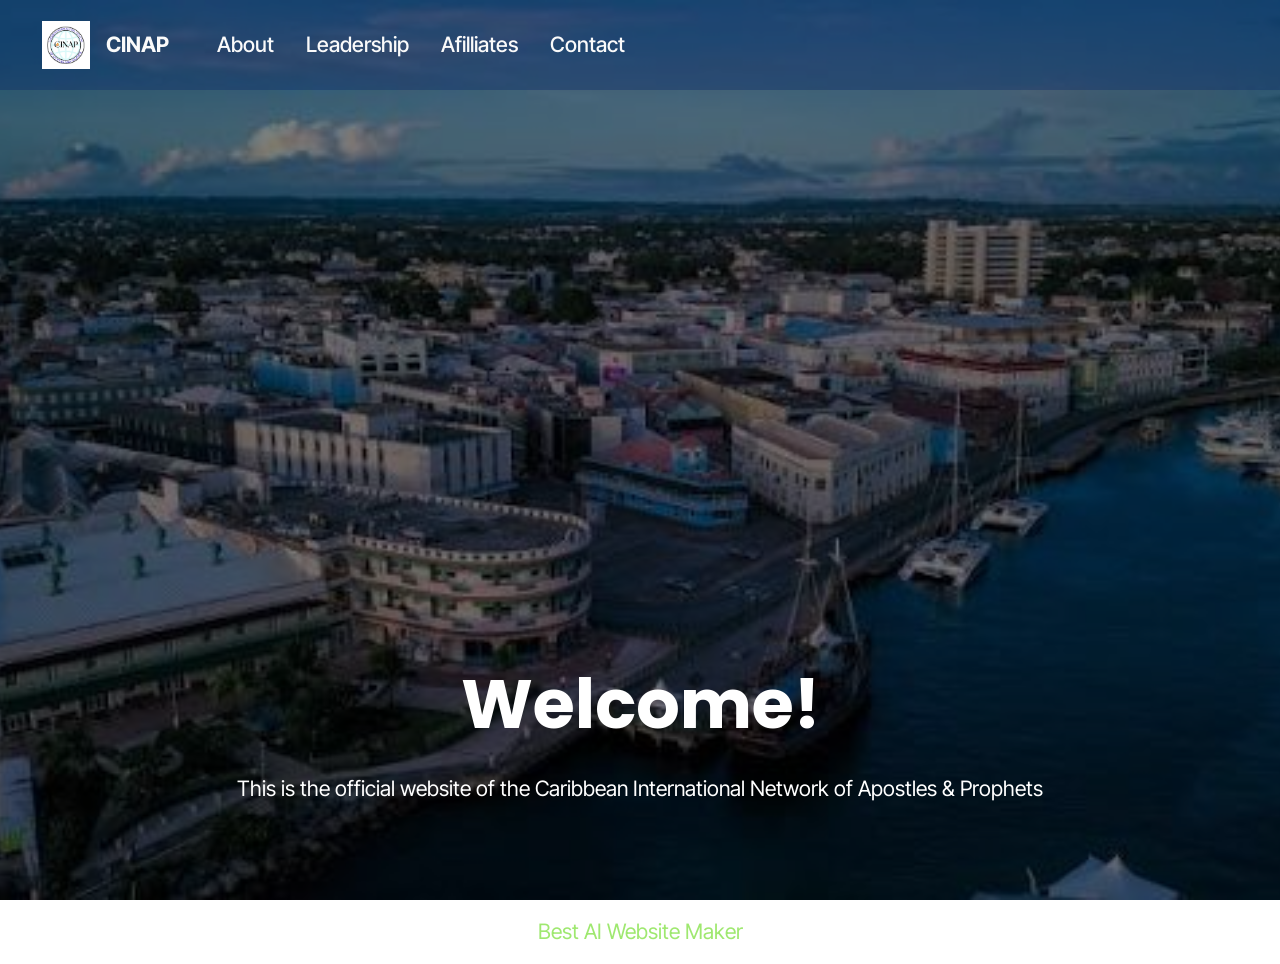
==== index.html @ 26825533 "Add files via upload" ====
<!DOCTYPE html>
<html  >
<head>
  <!-- Site made with Mobirise Website Builder v6.1.12, https://mobirise.com -->
  <meta charset="UTF-8">
  <meta http-equiv="X-UA-Compatible" content="IE=edge">
  <meta name="generator" content="Mobirise v6.1.12, mobirise.com">
  <meta name="viewport" content="width=device-width, initial-scale=1, minimum-scale=1">
  <link rel="shortcut icon" href="assets/images/cinap-logo.png" type="image/x-icon">
  <meta name="description" content="Welcome to CINAP - The Caribbean International Network of Apostles & Prophets.">
  
  
  <title>Caribbean International Network of Apostles & Prophets</title>
  <link rel="stylesheet" href="assets/web/assets/mobirise-icons2/mobirise2.css">
  <link rel="stylesheet" href="assets/bootstrap/css/bootstrap.min.css">
  <link rel="stylesheet" href="assets/parallax/jarallax.css">
  <link rel="stylesheet" href="assets/dropdown/css/style.css">
  <link rel="stylesheet" href="assets/theme/css/style.css">
  <link rel="preload" href="https://fonts.googleapis.com/css?family=Poppins:100,100i,200,200i,300,300i,400,400i,500,500i,600,600i,700,700i,800,800i,900,900i&display=swap" as="style" onload="this.onload=null;this.rel='stylesheet'">
  <noscript><link rel="stylesheet" href="https://fonts.googleapis.com/css?family=Poppins:100,100i,200,200i,300,300i,400,400i,500,500i,600,600i,700,700i,800,800i,900,900i&display=swap"></noscript>
  <link rel="preload" href="https://fonts.googleapis.com/css?family=Inter+Tight:100,200,300,400,500,600,700,800,900,100i,200i,300i,400i,500i,600i,700i,800i,900i&display=swap" as="style" onload="this.onload=null;this.rel='stylesheet'">
  <noscript><link rel="stylesheet" href="https://fonts.googleapis.com/css?family=Inter+Tight:100,200,300,400,500,600,700,800,900,100i,200i,300i,400i,500i,600i,700i,800i,900i&display=swap"></noscript>
  <link rel="preload" as="style" href="assets/mobirise/css/mbr-additional.css?v=U8Okvs"><link rel="stylesheet" href="assets/mobirise/css/mbr-additional.css?v=U8Okvs" type="text/css">

  
  
  
</head>
<body>
  
  <section data-bs-version="5.1" class="menu menu6 cid-vyb0VBcPfY" once="menu" id="menu06-2">
	

	<nav class="navbar navbar-dropdown opacityScrollOff navbar-fixed-top navbar-expand-lg">
		<div class="container">
			<div class="navbar-brand">
				<span class="navbar-logo">
					<a href="https://mobiri.se">
						<img src="assets/images/cinap-logo.png" alt="Mobirise Website Builder" style="height: 3rem;">
					</a>
				</span>
				<span class="navbar-caption-wrap"><a class="navbar-caption text-white text-primary display-4" href="index.html">CINAP</a></span>
			</div>
			<button class="navbar-toggler" type="button" data-toggle="collapse" data-bs-toggle="collapse" data-target="#navbarSupportedContent" data-bs-target="#navbarSupportedContent" aria-controls="navbarNavAltMarkup" aria-expanded="false" aria-label="Toggle navigation">
				<div class="hamburger">
					<span></span>
					<span></span>
					<span></span>
					<span></span>
				</div>
			</button>
			<div class="collapse navbar-collapse opacityScrollOff" id="navbarSupportedContent">
				<ul class="navbar-nav nav-dropdown nav-right" data-app-modern-menu="true"><li class="nav-item">
						<a class="nav-link link text-white text-primary display-4" href="page1.html">About</a>
					</li>
					<li class="nav-item">
						<a class="nav-link link text-white text-primary display-4" href="page2.html" aria-expanded="false">Leadership</a>
					</li>
					<li class="nav-item">
						<a class="nav-link link text-white text-primary display-4" href="page4.html">Afilliates</a>
					</li><li class="nav-item"><a class="nav-link link text-white text-primary display-4" href="page3.html">Contact</a></li></ul>
				
				
			</div>
		</div>
	</nav>
</section>

<section data-bs-version="5.1" class="header16 cid-vyb1404lXT mbr-fullscreen mbr-parallax-background" id="header17-3">
  
  <div class="mbr-overlay" style="opacity: 0.5; background-color: rgb(0, 0, 0);"></div>
  <div class="container-fluid">
    <div class="row">
      <div class="content-wrap col-12 col-md-12">
        <h1 class="mbr-section-title mbr-fonts-style mbr-white mb-4 display-1">
          <strong><br>Welcome!</strong></h1>
        
        <p class="mbr-fonts-style mbr-text mbr-white mb-4 display-7">This is the official website of the Caribbean International Network of Apostles &amp; Prophets</p>
        
      </div>
    </div>
  </div>
</section><section class="display-7" style="padding: 0;align-items: center;justify-content: center;flex-wrap: wrap;    align-content: center;display: flex;position: relative;height: 4rem;"><a href="https://mobiri.se/2967553" style="flex: 1 1;height: 4rem;position: absolute;width: 100%;z-index: 1;"><img alt="" style="height: 4rem;" src="[data-uri]"></a><p style="margin: 0;text-align: center;" class="display-7">&#8204;</p><a style="z-index:1" href="https://mobirise.com/builder/ai-website-maker.html">Best AI Website Maker</a></section><script src="assets/bootstrap/js/bootstrap.bundle.min.js"></script>  <script src="assets/parallax/jarallax.js"></script>  <script src="assets/smoothscroll/smooth-scroll.js"></script>  <script src="assets/ytplayer/index.js"></script>  <script src="assets/dropdown/js/navbar-dropdown.js"></script>  <script src="assets/theme/js/script.js"></script>  
  
  
</body>
</html>
---- assets/web/assets/mobirise-icons2/mobirise2.css ----
@font-face {
  font-family: 'Moririse2';
  font-display: swap;
  src:  url('mobirise2.eot?f2bix4');
  src:  url('mobirise2.eot?f2bix4#iefix') format('embedded-opentype'),
    url('mobirise2.woff2?f2bix4') format('woff2'),
    url('mobirise2.woff?f2bix4') format('woff'),
    url('mobirise2.ttf?f2bix4') format('truetype'),
    url('mobirise2.svg?f2bix4#mobirise2') format('svg');
  font-weight: normal;
  font-style: normal;
}

[class^="mobi-"], [class*=" mobi-"] {
  /* use !important to prevent issues with browser extensions that change fonts */
  font-family: 'Moririse2' !important;
  speak: none;
  font-style: normal;
  font-weight: normal;
  font-variant: normal;
  text-transform: none;
  line-height: 1;

  /* Better Font Rendering =========== */
  -webkit-font-smoothing: antialiased;
  -moz-osx-font-smoothing: grayscale;
}

.mobi-mbri-add-submenu:before {
  content: "\e900";
}
.mobi-mbri-alert:before {
  content: "\e901";
}
.mobi-mbri-align-center:before {
  content: "\e902";
}
.mobi-mbri-align-justify:before {
  content: "\e903";
}
.mobi-mbri-align-left:before {
  content: "\e904";
}
.mobi-mbri-align-right:before {
  content: "\e905";
}
.mobi-mbri-android:before {
  content: "\e906";
}
.mobi-mbri-apple:before {
  content: "\e907";
}
.mobi-mbri-arrow-down:before {
  content: "\e908";
}
.mobi-mbri-arrow-next:before {
  content: "\e909";
}
.mobi-mbri-arrow-prev:before {
  content: "\e90a";
}
.mobi-mbri-arrow-up:before {
  content: "\e90b";
}
.mobi-mbri-bold:before {
  content: "\e90c";
}
.mobi-mbri-bookmark:before {
  content: "\e90d";
}
.mobi-mbri-bootstrap:before {
  content: "\e90e";
}
.mobi-mbri-briefcase:before {
  content: "\e90f";
}
.mobi-mbri-browse:before {
  content: "\e910";
}
.mobi-mbri-bulleted-list:before {
  content: "\e911";
}
.mobi-mbri-calendar:before {
  content: "\e912";
}
.mobi-mbri-camera:before {
  content: "\e913";
}
.mobi-mbri-cart-add:before {
  content: "\e914";
}
.mobi-mbri-cart-full:before {
  content: "\e915";
}
.mobi-mbri-cash:before {
  content: "\e916";
}
.mobi-mbri-change-style:before {
  content: "\e917";
}
.mobi-mbri-chat:before {
  content: "\e918";
}
.mobi-mbri-clock:before {
  content: "\e919";
}
.mobi-mbri-close:before {
  content: "\e91a";
}
.mobi-mbri-cloud:before {
  content: "\e91b";
}
.mobi-mbri-code:before {
  content: "\e91c";
}
.mobi-mbri-contact-form:before {
  content: "\e91d";
}
.mobi-mbri-credit-card:before {
  content: "\e91e";
}
.mobi-mbri-cursor-click:before {
  content: "\e91f";
}
.mobi-mbri-cust-feedback:before {
  content: "\e920";
}
.mobi-mbri-database:before {
  content: "\e921";
}
.mobi-mbri-delivery:before {
  content: "\e922";
}
.mobi-mbri-desktop:before {
  content: "\e923";
}
.mobi-mbri-devices:before {
  content: "\e924";
}
.mobi-mbri-down:before {
  content: "\e925";
}
.mobi-mbri-download-2:before {
  content: "\e926";
}
.mobi-mbri-download:before {
  content: "\e927";
}
.mobi-mbri-drag-n-drop-2:before {
  content: "\e928";
}
.mobi-mbri-drag-n-drop:before {
  content: "\e929";
}
.mobi-mbri-edit-2:before {
  content: "\e92a";
}
.mobi-mbri-edit:before {
  content: "\e92b";
}
.mobi-mbri-error:before {
  content: "\e92c";
}
.mobi-mbri-extension:before {
  content: "\e92d";
}
.mobi-mbri-features:before {
  content: "\e92e";
}
.mobi-mbri-file:before {
  content: "\e92f";
}
.mobi-mbri-flag:before {
  content: "\e930";
}
.mobi-mbri-folder:before {
  content: "\e931";
}
.mobi-mbri-gift:before {
  content: "\e932";
}
.mobi-mbri-github:before {
  content: "\e933";
}
.mobi-mbri-globe-2:before {
  content: "\e934";
}
.mobi-mbri-globe:before {
  content: "\e935";
}
.mobi-mbri-growing-chart:before {
  content: "\e936";
}
.mobi-mbri-hearth:before {
  content: "\e937";
}
.mobi-mbri-help:before {
  content: "\e938";
}
.mobi-mbri-home:before {
  content: "\e939";
}
.mobi-mbri-hot-cup:before {
  content: "\e93a";
}
.mobi-mbri-idea:before {
  content: "\e93b";
}
.mobi-mbri-image-gallery:before {
  content: "\e93c";
}
.mobi-mbri-image-slider:before {
  content: "\e93d";
}
.mobi-mbri-info:before {
  content: "\e93e";
}
.mobi-mbri-italic:before {
  content: "\e93f";
}
.mobi-mbri-key:before {
  content: "\e940";
}
.mobi-mbri-laptop:before {
  content: "\e941";
}
.mobi-mbri-layers:before {
  content: "\e942";
}
.mobi-mbri-left-right:before {
  content: "\e943";
}
.mobi-mbri-left:before {
  content: "\e944";
}
.mobi-mbri-letter:before {
  content: "\e945";
}
.mobi-mbri-like:before {
  content: "\e946";
}
.mobi-mbri-link:before {
  content: "\e947";
}
.mobi-mbri-lock:before {
  content: "\e948";
}
.mobi-mbri-login:before {
  content: "\e949";
}
.mobi-mbri-logout:before {
  content: "\e94a";
}
.mobi-mbri-magic-stick:before {
  content: "\e94b";
}
.mobi-mbri-map-pin:before {
  content: "\e94c";
}
.mobi-mbri-menu:before {
  content: "\e94d";
}
.mobi-mbri-mobile-2:before {
  content: "\e94e";
}
.mobi-mbri-mobile-horizontal:before {
  content: "\e94f";
}
.mobi-mbri-mobile:before {
  content: "\e950";
}
.mobi-mbri-mobirise:before {
  content: "\e951";
}
.mobi-mbri-more-horizontal:before {
  content: "\e952";
}
.mobi-mbri-more-vertical:before {
  content: "\e953";
}
.mobi-mbri-music:before {
  content: "\e954";
}
.mobi-mbri-new-file:before {
  content: "\e955";
}
.mobi-mbri-numbered-list:before {
  content: "\e956";
}
.mobi-mbri-opened-folder:before {
  content: "\e957";
}
.mobi-mbri-pages:before {
  content: "\e958";
}
.mobi-mbri-paper-plane:before {
  content: "\e959";
}
.mobi-mbri-paperclip:before {
  content: "\e95a";
}
.mobi-mbri-phone:before {
  content: "\e95b";
}
.mobi-mbri-photo:before {
  content: "\e95c";
}
.mobi-mbri-photos:before {
  content: "\e95d";
}
.mobi-mbri-pin:before {
  content: "\e95e";
}
.mobi-mbri-play:before {
  content: "\e95f";
}
.mobi-mbri-plus:before {
  content: "\e960";
}
.mobi-mbri-preview:before {
  content: "\e961";
}
.mobi-mbri-print:before {
  content: "\e962";
}
.mobi-mbri-protect:before {
  content: "\e963";
}
.mobi-mbri-question:before {
  content: "\e964";
}
.mobi-mbri-quote-left:before {
  content: "\e965";
}
.mobi-mbri-quote-right:before {
  content: "\e966";
}
.mobi-mbri-redo:before {
  content: "\e967";
}
.mobi-mbri-refresh:before {
  content: "\e968";
}
.mobi-mbri-responsive-2:before {
  content: "\e969";
}
.mobi-mbri-responsive:before {
  content: "\e96a";
}
.mobi-mbri-right:before {
  content: "\e96b";
}
.mobi-mbri-rocket:before {
  content: "\e96c";
}
.mobi-mbri-sad-face:before {
  content: "\e96d";
}
.mobi-mbri-sale:before {
  content: "\e96e";
}
.mobi-mbri-save:before {
  content: "\e96f";
}
.mobi-mbri-search:before {
  content: "\e970";
}
.mobi-mbri-setting-2:before {
  content: "\e971";
}
.mobi-mbri-setting-3:before {
  content: "\e972";
}
.mobi-mbri-setting:before {
  content: "\e973";
}
.mobi-mbri-share:before {
  content: "\e974";
}
.mobi-mbri-shopping-bag:before {
  content: "\e975";
}
.mobi-mbri-shopping-basket:before {
  content: "\e976";
}
.mobi-mbri-shopping-cart:before {
  content: "\e977";
}
.mobi-mbri-sites:before {
  content: "\e978";
}
.mobi-mbri-smile-face:before {
  content: "\e979";
}
.mobi-mbri-speed:before {
  content: "\e97a";
}
.mobi-mbri-star:before {
  content: "\e97b";
}
.mobi-mbri-success:before {
  content: "\e97c";
}
.mobi-mbri-sun:before {
  content: "\e97d";
}
.mobi-mbri-sun2:before {
  content: "\e97e";
}
.mobi-mbri-tablet-vertical:before {
  content: "\e97f";
}
.mobi-mbri-tablet:before {
  content: "\e980";
}
.mobi-mbri-target:before {
  content: "\e981";
}
.mobi-mbri-timer:before {
  content: "\e982";
}
.mobi-mbri-to-ftp:before {
  content: "\e983";
}
.mobi-mbri-to-local-drive:before {
  content: "\e984";
}
.mobi-mbri-touch-swipe:before {
  content: "\e985";
}
.mobi-mbri-touch:before {
  content: "\e986";
}
.mobi-mbri-trash:before {
  content: "\e987";
}
.mobi-mbri-underline:before {
  content: "\e988";
}
.mobi-mbri-undo:before {
  content: "\e989";
}
.mobi-mbri-unlink:before {
  content: "\e98a";
}
.mobi-mbri-unlock:before {
  content: "\e98b";
}
.mobi-mbri-up-down:before {
  content: "\e98c";
}
.mobi-mbri-up:before {
  content: "\e98d";
}
.mobi-mbri-update:before {
  content: "\e98e";
}
.mobi-mbri-upload-2:before {
  content: "\e98f";
}
.mobi-mbri-upload:before {
  content: "\e990";
}
.mobi-mbri-user-2:before {
  content: "\e991";
}
.mobi-mbri-user:before {
  content: "\e992";
}
.mobi-mbri-users:before {
  content: "\e993";
}
.mobi-mbri-video-play:before {
  content: "\e994";
}
.mobi-mbri-video:before {
  content: "\e995";
}
.mobi-mbri-watch:before {
  content: "\e996";
}
.mobi-mbri-website-theme-2:before {
  content: "\e997";
}
.mobi-mbri-website-theme:before {
  content: "\e998";
}
.mobi-mbri-wifi:before {
  content: "\e999";
}
.mobi-mbri-windows:before {
  content: "\e99a";
}
.mobi-mbri-zoom-in:before {
  content: "\e99b";
}
.mobi-mbri-zoom-out:before {
  content: "\e99c";
}
---- assets/parallax/jarallax.css ----
.jarallax {
    position: relative;
    z-index: 0;
}
.jarallax > .jarallax-img {
    position: absolute;
    object-fit: cover;
    /* support for plugin https://github.com/bfred-it/object-fit-images */
    font-family: 'object-fit: cover;';
    top: 0;
    left: 0;
    width: 100%;
    height: 100%;
    z-index: -1;
}
---- assets/dropdown/css/style.css ----
.navbar-dropdown {
  left: 0;
  padding: 0;
  position: absolute;
  right: 0;
  top: 0;
  transition: all 0.45s ease;
  z-index: 1030;
  background: #282828; }
  .navbar-dropdown .navbar-logo {
    margin-right: 0.8rem;
    transition: margin 0.3s ease-in-out;
    vertical-align: middle; }
    .navbar-dropdown .navbar-logo img {
      height: 3.125rem;
      transition: all 0.3s ease-in-out; }
    .navbar-dropdown .navbar-logo.mbr-iconfont {
      font-size: 3.125rem;
      line-height: 3.125rem; }
  .navbar-dropdown .navbar-caption {
    font-weight: 700;
    white-space: normal;
    vertical-align: -4px;
    line-height: 3.125rem !important; }
    .navbar-dropdown .navbar-caption, .navbar-dropdown .navbar-caption:hover {
      color: inherit;
      text-decoration: none; }
  .navbar-dropdown .mbr-iconfont + .navbar-caption {
    vertical-align: -1px; }
  .navbar-dropdown.navbar-fixed-top {
    position: fixed; }
  .navbar-dropdown .navbar-brand span {
    vertical-align: -4px; }
  .navbar-dropdown.bg-color.transparent {
    background: none; }
  .navbar-dropdown.navbar-short .navbar-brand {
    padding: 0.625rem 0; }
    .navbar-dropdown.navbar-short .navbar-brand span {
      vertical-align: -1px; }
  .navbar-dropdown.navbar-short .navbar-caption {
    line-height: 2.375rem !important;
    vertical-align: -2px; }
  .navbar-dropdown.navbar-short .navbar-logo {
    margin-right: 0.5rem; }
    .navbar-dropdown.navbar-short .navbar-logo img {
      height: 2.375rem; }
    .navbar-dropdown.navbar-short .navbar-logo.mbr-iconfont {
      font-size: 2.375rem;
      line-height: 2.375rem; }
  .navbar-dropdown.navbar-short .mbr-table-cell {
    height: 3.625rem; }
  .navbar-dropdown .navbar-close {
    left: 0.6875rem;
    position: fixed;
    top: 0.75rem;
    z-index: 1000; }
  .navbar-dropdown .hamburger-icon {
    content: "";
    display: inline-block;
    vertical-align: middle;
    width: 16px;
    -webkit-box-shadow: 0 -6px 0 1px #282828,0 0 0 1px #282828,0 6px 0 1px #282828;
    -moz-box-shadow: 0 -6px 0 1px #282828,0 0 0 1px #282828,0 6px 0 1px #282828;
    box-shadow: 0 -6px 0 1px #282828,0 0 0 1px #282828,0 6px 0 1px #282828; }

.dropdown-menu .dropdown-toggle[data-toggle="dropdown-submenu"]::after {
  border-bottom: 0.35em solid transparent;
  border-left: 0.35em solid;
  border-right: 0;
  border-top: 0.35em solid transparent;
  margin-left: 0.3rem; }

.dropdown-menu .dropdown-item:focus {
  outline: 0; }

.nav-dropdown {
  font-size: 0.75rem;
  font-weight: 500;
  height: auto !important; }
  .nav-dropdown .nav-btn {
    padding-left: 1rem; }
  .nav-dropdown .link {
    margin: .667em 1.667em;
    font-weight: 500;
    padding: 0;
    transition: color .2s ease-in-out; }
    .nav-dropdown .link.dropdown-toggle {
      margin-right: 2.583em; }
      .nav-dropdown .link.dropdown-toggle::after {
        margin-left: .25rem;
        border-top: 0.35em solid;
        border-right: 0.35em solid transparent;
        border-left: 0.35em solid transparent;
        border-bottom: 0; }
      .nav-dropdown .link.dropdown-toggle[aria-expanded="true"] {
        margin: 0;
        padding: 0.667em 3.263em  0.667em 1.667em; }
  .nav-dropdown .link::after,
  .nav-dropdown .dropdown-item::after {
    color: inherit; }
  .nav-dropdown .btn {
    font-size: 0.75rem;
    font-weight: 700;
    letter-spacing: 0;
    margin-bottom: 0;
    padding-left: 1.25rem;
    padding-right: 1.25rem; }
  .nav-dropdown .dropdown-menu {
    border-radius: 0;
    border: 0;
    left: 0;
    margin: 0;
    padding-bottom: 1.25rem;
    padding-top: 1.25rem;
    position: relative; }
  .nav-dropdown .dropdown-submenu {
    margin-left: 0.125rem;
    top: 0; }
  .nav-dropdown .dropdown-item {
    font-weight: 500;
    line-height: 2;
    padding: 0.3846em 4.615em 0.3846em 1.5385em;
    position: relative;
    transition: color .2s ease-in-out, background-color .2s ease-in-out; }
    .nav-dropdown .dropdown-item::after {
      margin-top: -0.3077em;
      position: absolute;
      right: 1.1538em;
      top: 50%; }
    .nav-dropdown .dropdown-item:focus, .nav-dropdown .dropdown-item:hover {
      background: none; }

@media (max-width: 767px) {
  .nav-dropdown.navbar-toggleable-sm {
    bottom: 0;
    display: none;
    left: 0;
    overflow-x: hidden;
    position: fixed;
    top: 0;
    transform: translateX(-100%);
    -ms-transform: translateX(-100%);
    -webkit-transform: translateX(-100%);
    width: 18.75rem;
    z-index: 999; } }
.nav-dropdown.navbar-toggleable-xl {
  bottom: 0;
  display: none;
  left: 0;
  overflow-x: hidden;
  position: fixed;
  top: 0;
  transform: translateX(-100%);
  -ms-transform: translateX(-100%);
  -webkit-transform: translateX(-100%);
  width: 18.75rem;
  z-index: 999; }

.nav-dropdown-sm {
  display: block !important;
  overflow-x: hidden;
  overflow: auto;
  padding-top: 3.875rem; }
  .nav-dropdown-sm::after {
    content: "";
    display: block;
    height: 3rem;
    width: 100%; }
  .nav-dropdown-sm.collapse.in ~ .navbar-close {
    display: block !important; }
  .nav-dropdown-sm.collapsing, .nav-dropdown-sm.collapse.in {
    transform: translateX(0);
    -ms-transform: translateX(0);
    -webkit-transform: translateX(0);
    transition: all 0.25s ease-out;
    -webkit-transition: all 0.25s ease-out;
    background: #282828; }
  .nav-dropdown-sm.collapsing[aria-expanded="false"] {
    transform: translateX(-100%);
    -ms-transform: translateX(-100%);
    -webkit-transform: translateX(-100%); }
  .nav-dropdown-sm .nav-item {
    display: block;
    margin-left: 0 !important;
    padding-left: 0; }
  .nav-dropdown-sm .link,
  .nav-dropdown-sm .dropdown-item {
    border-top: 1px dotted rgba(255, 255, 255, 0.1);
    font-size: 0.8125rem;
    line-height: 1.6;
    margin: 0 !important;
    padding: 0.875rem 2.4rem 0.875rem 1.5625rem !important;
    position: relative;
    white-space: normal; }
    .nav-dropdown-sm .link:focus, .nav-dropdown-sm .link:hover,
    .nav-dropdown-sm .dropdown-item:focus,
    .nav-dropdown-sm .dropdown-item:hover {
      background: rgba(0, 0, 0, 0.2) !important;
      color: #c0a375; }
  .nav-dropdown-sm .nav-btn {
    position: relative;
    padding: 1.5625rem 1.5625rem 0 1.5625rem; }
    .nav-dropdown-sm .nav-btn::before {
      border-top: 1px dotted rgba(255, 255, 255, 0.1);
      content: "";
      left: 0;
      position: absolute;
      top: 0;
      width: 100%; }
    .nav-dropdown-sm .nav-btn + .nav-btn {
      padding-top: 0.625rem; }
      .nav-dropdown-sm .nav-btn + .nav-btn::before {
        display: none; }
  .nav-dropdown-sm .btn {
    padding: 0.625rem 0; }
  .nav-dropdown-sm .dropdown-toggle[data-toggle="dropdown-submenu"]::after {
    margin-left: .25rem;
    border-top: 0.35em solid;
    border-right: 0.35em solid transparent;
    border-left: 0.35em solid transparent;
    border-bottom: 0; }
  .nav-dropdown-sm .dropdown-toggle[data-toggle="dropdown-submenu"][aria-expanded="true"]::after {
    border-top: 0;
    border-right: 0.35em solid transparent;
    border-left: 0.35em solid transparent;
    border-bottom: 0.35em solid; }
  .nav-dropdown-sm .dropdown-menu {
    margin: 0;
    padding: 0;
    position: relative;
    top: 0;
    left: 0;
    width: 100%;
    border: 0;
    float: none;
    border-radius: 0;
    background: none; }
  .nav-dropdown-sm .dropdown-submenu {
    left: 100%;
    margin-left: 0.125rem;
    margin-top: -1.25rem;
    top: 0; }

.navbar-toggleable-sm .nav-dropdown .dropdown-menu {
  position: absolute; }

.navbar-toggleable-sm .nav-dropdown .dropdown-submenu {
  left: 100%;
  margin-left: 0.125rem;
  margin-top: -1.25rem;
  top: 0; }

.navbar-toggleable-sm.opened .nav-dropdown .dropdown-menu {
  position: relative; }

.navbar-toggleable-sm.opened .nav-dropdown .dropdown-submenu {
  left: 0;
  margin-left: 00rem;
  margin-top: 0rem;
  top: 0; }

.is-builder .nav-dropdown.collapsing {
  transition: none !important; }
---- assets/theme/css/style.css ----
@charset "UTF-8";
section {
  background-color: #ffffff;
}

body {
  font-style: normal;
  line-height: 1.5;
  font-weight: 400;
  color: #232323;
  position: relative;
}

button {
  background-color: transparent;
  border-color: transparent;
}

.embla__button,
.carousel-control {
  background-color: #edefea !important;
  opacity: 0.8 !important;
  color: #464845 !important;
  border-color: #edefea !important;
}

.carousel .close,
.modalWindow .close {
  background-color: #edefea !important;
  color: #464845 !important;
  border-color: #edefea !important;
  opacity: 0.8 !important;
}

.carousel .close:hover,
.modalWindow .close:hover {
  opacity: 1 !important;
}

.carousel-indicators li {
  background-color: #edefea !important;
  border: 2px solid #464845 !important;
}

.carousel-indicators li:hover,
.carousel-indicators li:active {
  opacity: 0.8 !important;
}

.embla__button:hover,
.carousel-control:hover {
  background-color: #edefea !important;
  opacity: 1 !important;
}

.modalWindow-video-container {
  height: 80%;
}

section,
.container,
.container-fluid {
  position: relative;
  word-wrap: break-word;
}

a.mbr-iconfont:hover {
  text-decoration: none;
}

.article .lead p,
.article .lead ul,
.article .lead ol,
.article .lead pre,
.article .lead blockquote {
  margin-bottom: 0;
}

a {
  font-style: normal;
  font-weight: 400;
  cursor: pointer;
}
a, a:hover {
  text-decoration: none;
}

.mbr-section-title {
  font-style: normal;
  line-height: 1.3;
}

.mbr-section-subtitle {
  line-height: 1.3;
}

.mbr-text {
  font-style: normal;
  line-height: 1.7;
}

h1,
h2,
h3,
h4,
h5,
h6,
.display-1,
.display-2,
.display-4,
.display-5,
.display-7,
span,
p,
a {
  line-height: 1;
  word-break: break-word;
  word-wrap: break-word;
  font-weight: 400;
}

b,
strong {
  font-weight: bold;
}

input:-webkit-autofill, input:-webkit-autofill:hover, input:-webkit-autofill:focus, input:-webkit-autofill:active {
  transition-delay: 9999s;
  -webkit-transition-property: background-color, color;
  transition-property: background-color, color;
}

textarea[type=hidden] {
  display: none;
}

section {
  background-position: 50% 50%;
  background-repeat: no-repeat;
  background-size: cover;
}
section .mbr-background-video,
section .mbr-background-video-preview {
  position: absolute;
  bottom: 0;
  left: 0;
  right: 0;
  top: 0;
}

.hidden {
  visibility: hidden;
}

.mbr-z-index20 {
  z-index: 20;
}

/*! Base colors */
.mbr-white {
  color: #ffffff;
}

.mbr-black {
  color: #111111;
}

.mbr-bg-white {
  background-color: #ffffff;
}

.mbr-bg-black {
  background-color: #000000;
}

/*! Text-aligns */
.align-left {
  text-align: left;
}

.align-center {
  text-align: center;
}

.align-right {
  text-align: right;
}

/*! Font-weight  */
.mbr-light {
  font-weight: 300;
}

.mbr-regular {
  font-weight: 400;
}

.mbr-semibold {
  font-weight: 500;
}

.mbr-bold {
  font-weight: 700;
}

/*! Media  */
.media-content {
  flex-basis: 100%;
}

.media-container-row {
  display: flex;
  flex-direction: row;
  flex-wrap: wrap;
  justify-content: center;
  align-content: center;
  align-items: start;
}
.media-container-row .media-size-item {
  width: 400px;
}

.media-container-column {
  display: flex;
  flex-direction: column;
  flex-wrap: wrap;
  justify-content: center;
  align-content: center;
  align-items: stretch;
}
.media-container-column > * {
  width: 100%;
}

@media (min-width: 992px) {
  .media-container-row {
    flex-wrap: nowrap;
  }
}
figure {
  margin-bottom: 0;
  overflow: hidden;
}

figure[mbr-media-size] {
  transition: width 0.1s;
}

img,
iframe {
  display: block;
  width: 100%;
}

.card {
  background-color: transparent;
  border: none;
}

.card-box {
  width: 100%;
}

.card-img {
  text-align: center;
  flex-shrink: 0;
  -webkit-flex-shrink: 0;
}

.media {
  max-width: 100%;
  margin: 0 auto;
}

.mbr-figure {
  align-self: center;
}

.media-container > div {
  max-width: 100%;
}

.mbr-figure img,
.card-img img {
  width: 100%;
}

@media (max-width: 991px) {
  .media-size-item {
    width: auto !important;
  }
  .media {
    width: auto;
  }
  .mbr-figure {
    width: 100% !important;
  }
}
/*! Buttons */
.mbr-section-btn {
  margin-left: -0.6rem;
  margin-right: -0.6rem;
  font-size: 0;
}

.btn {
  font-weight: 600;
  border-width: 1px;
  font-style: normal;
  margin: 0.6rem 0.6rem;
  white-space: normal;
  transition: all 0.2s ease-in-out;
  display: inline-flex;
  align-items: center;
  justify-content: center;
  word-break: break-word;
}

.btn-sm {
  font-weight: 600;
  letter-spacing: 0px;
  transition: all 0.3s ease-in-out;
}

.btn-md {
  font-weight: 600;
  letter-spacing: 0px;
  transition: all 0.3s ease-in-out;
}

.btn-lg {
  font-weight: 600;
  letter-spacing: 0px;
  transition: all 0.3s ease-in-out;
}

.btn-form {
  margin: 0;
}
.btn-form:hover {
  cursor: pointer;
}

nav .mbr-section-btn {
  margin-left: 0rem;
  margin-right: 0rem;
}

/*! Btn icon margin */
.btn .mbr-iconfont,
.btn.btn-sm .mbr-iconfont {
  order: 1;
  cursor: pointer;
  margin-left: 0.5rem;
  vertical-align: sub;
}

.btn.btn-md .mbr-iconfont,
.btn.btn-md .mbr-iconfont {
  margin-left: 0.8rem;
}

.mbr-regular {
  font-weight: 400;
}

.mbr-semibold {
  font-weight: 500;
}

.mbr-bold {
  font-weight: 700;
}

[type=submit] {
  -webkit-appearance: none;
}

/*! Full-screen */
.mbr-fullscreen .mbr-overlay {
  min-height: 100vh;
}

.mbr-fullscreen {
  display: flex;
  display: -moz-flex;
  display: -ms-flex;
  display: -o-flex;
  align-items: center;
  min-height: 100vh;
  padding-top: 3rem;
  padding-bottom: 3rem;
}

/*! Map */
.map {
  height: 25rem;
  position: relative;
}
.map iframe {
  width: 100%;
  height: 100%;
}

/*! Scroll to top arrow */
.mbr-arrow-up {
  bottom: 25px;
  right: 90px;
  position: fixed;
  text-align: right;
  z-index: 5000;
  color: #ffffff;
  font-size: 22px;
}

.mbr-arrow-up a {
  background: rgba(0, 0, 0, 0.2);
  border-radius: 50%;
  color: #fff;
  display: inline-block;
  height: 60px;
  width: 60px;
  border: 2px solid #fff;
  outline-style: none !important;
  position: relative;
  text-decoration: none;
  transition: all 0.3s ease-in-out;
  cursor: pointer;
  text-align: center;
}
.mbr-arrow-up a:hover {
  background-color: rgba(0, 0, 0, 0.4);
}
.mbr-arrow-up a i {
  line-height: 60px;
}

.mbr-arrow-up-icon {
  display: block;
  color: #fff;
}

.mbr-arrow-up-icon::before {
  content: "›";
  display: inline-block;
  font-family: serif;
  font-size: 22px;
  line-height: 1;
  font-style: normal;
  position: relative;
  top: 6px;
  left: -4px;
  transform: rotate(-90deg);
}

/*! Arrow Down */
.mbr-arrow {
  position: absolute;
  bottom: 45px;
  left: 50%;
  width: 60px;
  height: 60px;
  cursor: pointer;
  background-color: rgba(80, 80, 80, 0.5);
  border-radius: 50%;
  transform: translateX(-50%);
}
@media (max-width: 767px) {
  .mbr-arrow {
    display: none;
  }
}
.mbr-arrow > a {
  display: inline-block;
  text-decoration: none;
  outline-style: none;
  animation: arrowdown 1.7s ease-in-out infinite;
  color: #ffffff;
}
.mbr-arrow > a > i {
  position: absolute;
  top: -2px;
  left: 15px;
  font-size: 2rem;
}

#scrollToTop a i::before {
  content: "";
  position: absolute;
  display: block;
  border-bottom: 2.5px solid #fff;
  border-left: 2.5px solid #fff;
  width: 27.8%;
  height: 27.8%;
  left: 50%;
  top: 51%;
  transform: translateY(-30%) translateX(-50%) rotate(135deg);
}

@keyframes arrowdown {
  0% {
    transform: translateY(0px);
  }
  50% {
    transform: translateY(-5px);
  }
  100% {
    transform: translateY(0px);
  }
}
@media (max-width: 500px) {
  .mbr-arrow-up {
    left: 0;
    right: 0;
    text-align: center;
  }
}
/*Gradients animation*/
@keyframes gradient-animation {
  from {
    background-position: 0% 100%;
    animation-timing-function: ease-in-out;
  }
  to {
    background-position: 100% 0%;
    animation-timing-function: ease-in-out;
  }
}
.bg-gradient {
  background-size: 200% 200%;
  animation: gradient-animation 5s infinite alternate;
  -webkit-animation: gradient-animation 5s infinite alternate;
}

.menu .navbar-brand {
  display: -webkit-flex;
}
.menu .navbar-brand span {
  display: flex;
  display: -webkit-flex;
}
.menu .navbar-brand .navbar-caption-wrap {
  display: -webkit-flex;
}
.menu .navbar-brand .navbar-logo img {
  display: -webkit-flex;
  width: auto;
}
@media (min-width: 768px) and (max-width: 991px) {
  .menu .navbar-toggleable-sm .navbar-nav {
    display: -ms-flexbox;
  }
}
@media (max-width: 991px) {
  .menu .navbar-collapse {
    max-height: 93.5vh;
  }
  .menu .navbar-collapse.show {
    overflow: auto;
  }
}
@media (min-width: 992px) {
  .menu .navbar-nav.nav-dropdown {
    display: -webkit-flex;
  }
  .menu .navbar-toggleable-sm .navbar-collapse {
    display: -webkit-flex !important;
  }
  .menu .collapsed .navbar-collapse {
    max-height: 93.5vh;
  }
  .menu .collapsed .navbar-collapse.show {
    overflow: auto;
  }
}
@media (max-width: 767px) {
  .menu .navbar-collapse {
    max-height: 80vh;
  }
}

.nav-link .mbr-iconfont {
  margin-right: 0.5rem;
}

.navbar {
  display: -webkit-flex;
  -webkit-flex-wrap: wrap;
  -webkit-align-items: center;
  -webkit-justify-content: space-between;
}

.navbar-collapse {
  -webkit-flex-basis: 100%;
  -webkit-flex-grow: 1;
  -webkit-align-items: center;
}

.nav-dropdown .link {
  padding: 0.667em 1.667em !important;
  margin: 0 !important;
}

.nav {
  display: -webkit-flex;
  -webkit-flex-wrap: wrap;
}

.row {
  display: -webkit-flex;
  -webkit-flex-wrap: wrap;
}

.justify-content-center {
  -webkit-justify-content: center;
}

.form-inline {
  display: -webkit-flex;
}

.card-wrapper {
  -webkit-flex: 1;
}

.carousel-control {
  z-index: 10;
  display: -webkit-flex;
}

.carousel-controls {
  display: -webkit-flex;
}

.media {
  display: -webkit-flex;
}

.form-group:focus {
  outline: none;
}

.jq-selectbox__select {
  padding: 7px 0;
  position: relative;
}

.jq-selectbox__dropdown {
  overflow: hidden;
  border-radius: 10px;
  position: absolute;
  top: 100%;
  left: 0 !important;
  width: 100% !important;
}

.jq-selectbox__trigger-arrow {
  right: 0;
  transform: translateY(-50%);
}

.jq-selectbox li {
  padding: 1.07em 0.5em;
}

input[type=range] {
  padding-left: 0 !important;
  padding-right: 0 !important;
}

.modal-dialog,
.modal-content {
  height: 100%;
}

.modal-dialog .carousel-inner {
  height: calc(100vh - 1.75rem);
}
@media (max-width: 575px) {
  .modal-dialog .carousel-inner {
    height: calc(100vh - 1rem);
  }
}

.carousel-item {
  text-align: center;
}

.carousel-item img {
  margin: auto;
}

.navbar-toggler {
  align-self: flex-start;
  padding: 0.25rem 0.75rem;
  font-size: 1.25rem;
  line-height: 1;
  background: transparent;
  border: 1px solid transparent;
  border-radius: 0.25rem;
}

.navbar-toggler:focus,
.navbar-toggler:hover {
  text-decoration: none;
  box-shadow: none;
}

.navbar-toggler-icon {
  display: inline-block;
  width: 1.5em;
  height: 1.5em;
  vertical-align: middle;
  content: "";
  background: no-repeat center center;
  background-size: 100% 100%;
}

.navbar-toggler-left {
  position: absolute;
  left: 1rem;
}

.navbar-toggler-right {
  position: absolute;
  right: 1rem;
}

.card-img {
  width: auto;
}

.menu .navbar.collapsed:not(.beta-menu) {
  flex-direction: column;
}

.carousel-item.active,
.carousel-item-next,
.carousel-item-prev {
  display: flex;
}

.note-air-layout .dropup .dropdown-menu,
.note-air-layout .navbar-fixed-bottom .dropdown .dropdown-menu {
  bottom: initial !important;
}

html,
body {
  height: auto;
  min-height: 100vh;
}

.dropup .dropdown-toggle::after {
  display: none;
}

.form-asterisk {
  font-family: initial;
  position: absolute;
  top: -2px;
  font-weight: normal;
}

.form-control-label {
  position: relative;
  cursor: pointer;
  margin-bottom: 0.357em;
  padding: 0;
}

.alert {
  color: #ffffff;
  border-radius: 0;
  border: 0;
  font-size: 1.1rem;
  line-height: 1.5;
  margin-bottom: 1.875rem;
  padding: 1.25rem;
  position: relative;
  text-align: center;
}
.alert.alert-form::after {
  background-color: inherit;
  bottom: -7px;
  content: "";
  display: block;
  height: 14px;
  left: 50%;
  margin-left: -7px;
  position: absolute;
  transform: rotate(45deg);
  width: 14px;
}

.form-control {
  background-color: #ffffff;
  background-clip: border-box;
  color: #232323;
  line-height: 1rem !important;
  height: auto;
  padding: 1.2rem 2rem;
  transition: border-color 0.25s ease 0s;
  border: 1px solid transparent !important;
  border-radius: 4px;
  box-shadow: rgba(0, 0, 0, 0.07) 0px 1px 1px 0px, rgba(0, 0, 0, 0.07) 0px 1px 3px 0px, rgba(0, 0, 0, 0.03) 0px 0px 0px 1px;
}
.form-active .form-control:invalid {
  border-color: red;
}

.row > * {
  padding-right: 1rem;
  padding-left: 1rem;
}

form .row {
  margin-left: -0.6rem;
  margin-right: -0.6rem;
}
form .row [class*=col] {
  padding-left: 0.6rem;
  padding-right: 0.6rem;
}

form .mbr-section-btn {
  padding-left: 0.6rem;
  padding-right: 0.6rem;
}

form .form-check-input {
  margin-top: 0.5;
}

textarea.form-control {
  line-height: 1.5rem !important;
}

.form-group {
  margin-bottom: 1.2rem;
}

.form-control,
form .btn {
  min-height: 48px;
}

.gdpr-block label span.textGDPR input[name=gdpr] {
  top: 7px;
}

.form-control:focus {
  box-shadow: none;
}

:focus {
  outline: none;
}

.mbr-overlay {
  background-color: #000;
  bottom: 0;
  left: 0;
  opacity: 0.5;
  position: absolute;
  right: 0;
  top: 0;
  z-index: 0;
  pointer-events: none;
}

blockquote {
  font-style: italic;
  padding: 3rem;
  font-size: 1.09rem;
  position: relative;
  border-left: 3px solid;
}

ul,
ol,
pre,
blockquote {
  margin-bottom: 2.3125rem;
}

.mt-4 {
  margin-top: 2rem !important;
}

.mb-4 {
  margin-bottom: 2rem !important;
}

.container,
.container-fluid {
  padding-left: 16px;
  padding-right: 16px;
}

.row {
  margin-left: -16px;
  margin-right: -16px;
}
.row > [class*=col] {
  padding-left: 16px;
  padding-right: 16px;
}

@media (min-width: 992px) {
  .container-fluid {
    padding-left: 32px;
    padding-right: 32px;
  }
}
@media (max-width: 991px) {
  .mbr-container {
    padding-left: 16px;
    padding-right: 16px;
  }
}
.app-video-wrapper > img {
  opacity: 1;
}

.app-video-wrapper {
  background: transparent;
}

.item {
  position: relative;
}

.dropdown-menu .dropdown-menu {
  left: 100%;
}

.dropdown-item + .dropdown-menu {
  display: none;
}

.dropdown-item:hover + .dropdown-menu,
.dropdown-menu:hover {
  display: block;
}

@media (min-aspect-ratio: 16/9) {
  .mbr-video-foreground {
    height: 300% !important;
    top: -100% !important;
  }
}
@media (max-aspect-ratio: 16/9) {
  .mbr-video-foreground {
    width: 300% !important;
    left: -100% !important;
  }
}.engine {
	position: absolute;
	text-indent: -2400px;
	text-align: center;
	padding: 0;
	top: 0;
	left: -2400px;
}
---- assets/mobirise/css/mbr-additional.css ----
.btn {
  border-width: 2px;
}
img,
.card-wrap,
.card-wrapper,
.video-wrapper,
.mbr-figure iframe,
.google-map iframe,
.slide-content,
.plan,
.card,
.item-wrapper,
.item-wrapper .mbr-overlay {
  border-radius: 2rem !important;
}
.video-wrapper {
  overflow: hidden;
}
body {
  font-family: Inter Tight;
}
.display-1 {
  font-family: 'Poppins', sans-serif;
  font-size: 5rem;
  line-height: 1;
}
.display-1 > .mbr-iconfont {
  font-size: 6.25rem;
}
.display-2 {
  font-family: 'Inter Tight', sans-serif;
  font-size: 4rem;
  line-height: 1;
}
.display-2 > .mbr-iconfont {
  font-size: 5rem;
}
.display-4 {
  font-family: 'Inter Tight', sans-serif;
  font-size: 1.4rem;
  line-height: 1.5;
}
.display-4 > .mbr-iconfont {
  font-size: 1.75rem;
}
.display-5 {
  font-family: 'Inter Tight', sans-serif;
  font-size: 2rem;
  line-height: 1.5;
}
.display-5 > .mbr-iconfont {
  font-size: 2.5rem;
}
.display-7 {
  font-family: 'Inter Tight', sans-serif;
  font-size: 1.4rem;
  line-height: 1.3;
}
.display-7 > .mbr-iconfont {
  font-size: 1.75rem;
}
/* ---- Fluid typography for mobile devices ---- */
/* 1.4 - font scale ratio ( bootstrap == 1.42857 ) */
/* 100vw - current viewport width */
/* (48 - 20)  48 == 48rem == 768px, 20 == 20rem == 320px(minimal supported viewport) */
/* 0.65 - min scale variable, may vary */
@media (max-width: 992px) {
  .display-1 {
    font-size: 4rem;
  }
}
@media (max-width: 768px) {
  .display-1 {
    font-size: 3.5rem;
    font-size: calc( 2.4rem + (5 - 2.4) * ((100vw - 20rem) / (48 - 20)));
    line-height: calc( 1.1 * (2.4rem + (5 - 2.4) * ((100vw - 20rem) / (48 - 20))));
  }
  .display-2 {
    font-size: 3.2rem;
    font-size: calc( 2.05rem + (4 - 2.05) * ((100vw - 20rem) / (48 - 20)));
    line-height: calc( 1.3 * (2.05rem + (4 - 2.05) * ((100vw - 20rem) / (48 - 20))));
  }
  .display-4 {
    font-size: 1.12rem;
    font-size: calc( 1.14rem + (1.4 - 1.14) * ((100vw - 20rem) / (48 - 20)));
    line-height: calc( 1.4 * (1.14rem + (1.4 - 1.14) * ((100vw - 20rem) / (48 - 20))));
  }
  .display-5 {
    font-size: 1.6rem;
    font-size: calc( 1.35rem + (2 - 1.35) * ((100vw - 20rem) / (48 - 20)));
    line-height: calc( 1.4 * (1.35rem + (2 - 1.35) * ((100vw - 20rem) / (48 - 20))));
  }
  .display-7 {
    font-size: 1.12rem;
    font-size: calc( 1.14rem + (1.4 - 1.14) * ((100vw - 20rem) / (48 - 20)));
    line-height: calc( 1.4 * (1.14rem + (1.4 - 1.14) * ((100vw - 20rem) / (48 - 20))));
  }
}
@media (min-width: 992px) and (max-width: 1400px) {
  .display-1 {
    font-size: 3.5rem;
    font-size: calc( 2.4rem + (5 - 2.4) * ((100vw - 62rem) / (87 - 62)));
    line-height: calc( 1.1 * (2.4rem + (5 - 2.4) * ((100vw - 62rem) / (87 - 62))));
  }
  .display-2 {
    font-size: 3.2rem;
    font-size: calc( 2.05rem + (4 - 2.05) * ((100vw - 62rem) / (87 - 62)));
    line-height: calc( 1.3 * (2.05rem + (4 - 2.05) * ((100vw - 62rem) / (87 - 62))));
  }
  .display-4 {
    font-size: 1.12rem;
    font-size: calc( 1.14rem + (1.4 - 1.14) * ((100vw - 62rem) / (87 - 62)));
    line-height: calc( 1.4 * (1.14rem + (1.4 - 1.14) * ((100vw - 62rem) / (87 - 62))));
  }
  .display-5 {
    font-size: 1.6rem;
    font-size: calc( 1.35rem + (2 - 1.35) * ((100vw - 62rem) / (87 - 62)));
    line-height: calc( 1.4 * (1.35rem + (2 - 1.35) * ((100vw - 62rem) / (87 - 62))));
  }
  .display-7 {
    font-size: 1.12rem;
    font-size: calc( 1.14rem + (1.4 - 1.14) * ((100vw - 62rem) / (87 - 62)));
    line-height: calc( 1.4 * (1.14rem + (1.4 - 1.14) * ((100vw - 62rem) / (87 - 62))));
  }
}
/* Buttons */
.btn {
  padding: 1.25rem 2rem;
  border-radius: 4px;
}
@media (max-width: 767px) {
  .btn {
    padding: 0.75rem 1.5rem;
  }
}
.btn-sm {
  padding: 0.6rem 1.2rem;
  border-radius: 4px;
}
.btn-md {
  padding: 0.6rem 1.2rem;
  border-radius: 4px;
}
.btn-lg {
  padding: 1.25rem 2rem;
  border-radius: 4px;
}
.bg-primary {
  background-color: #9fe870 !important;
}
.bg-success {
  background-color: #3a341c !important;
}
.bg-info {
  background-color: #320707 !important;
}
.bg-warning {
  background-color: #a0e2e1 !important;
}
.bg-danger {
  background-color: #ffea64 !important;
}
.btn-primary,
.btn-primary:active {
  background-color: #9fe870 !important;
  border-color: #9fe870 !important;
  color: #264d0c !important;
  box-shadow: none;
}
.btn-primary:hover,
.btn-primary:focus,
.btn-primary.focus,
.btn-primary.active {
  color: inherit;
  background-color: #bcef9c !important;
  border-color: #bcef9c !important;
  box-shadow: none;
}
.btn-primary.disabled,
.btn-primary:disabled {
  color: #264d0c !important;
  background-color: #bcef9c !important;
  border-color: #bcef9c !important;
}
.btn-secondary,
.btn-secondary:active {
  background-color: #ffd7ef !important;
  border-color: #ffd7ef !important;
  color: #d70081 !important;
  box-shadow: none;
}
.btn-secondary:hover,
.btn-secondary:focus,
.btn-secondary.focus,
.btn-secondary.active {
  color: inherit;
  background-color: #ffffff !important;
  border-color: #ffffff !important;
  box-shadow: none;
}
.btn-secondary.disabled,
.btn-secondary:disabled {
  color: #d70081 !important;
  background-color: #ffffff !important;
  border-color: #ffffff !important;
}
.btn-info,
.btn-info:active {
  background-color: #320707 !important;
  border-color: #320707 !important;
  color: #ffffff !important;
  box-shadow: none;
}
.btn-info:hover,
.btn-info:focus,
.btn-info.focus,
.btn-info.active {
  color: inherit;
  background-color: #5f0d0d !important;
  border-color: #5f0d0d !important;
  box-shadow: none;
}
.btn-info.disabled,
.btn-info:disabled {
  color: #ffffff !important;
  background-color: #5f0d0d !important;
  border-color: #5f0d0d !important;
}
.btn-success,
.btn-success:active {
  background-color: #3a341c !important;
  border-color: #3a341c !important;
  color: #ffffff !important;
  box-shadow: none;
}
.btn-success:hover,
.btn-success:focus,
.btn-success.focus,
.btn-success.active {
  color: inherit;
  background-color: #5c532d !important;
  border-color: #5c532d !important;
  box-shadow: none;
}
.btn-success.disabled,
.btn-success:disabled {
  color: #ffffff !important;
  background-color: #5c532d !important;
  border-color: #5c532d !important;
}
.btn-warning,
.btn-warning:active {
  background-color: #a0e2e1 !important;
  border-color: #a0e2e1 !important;
  color: #1f6463 !important;
  box-shadow: none;
}
.btn-warning:hover,
.btn-warning:focus,
.btn-warning.focus,
.btn-warning.active {
  color: inherit;
  background-color: #c7eeed !important;
  border-color: #c7eeed !important;
  box-shadow: none;
}
.btn-warning.disabled,
.btn-warning:disabled {
  color: #1f6463 !important;
  background-color: #c7eeed !important;
  border-color: #c7eeed !important;
}
.btn-danger,
.btn-danger:active {
  background-color: #ffea64 !important;
  border-color: #ffea64 !important;
  color: #645600 !important;
  box-shadow: none;
}
.btn-danger:hover,
.btn-danger:focus,
.btn-danger.focus,
.btn-danger.active {
  color: inherit;
  background-color: #fff197 !important;
  border-color: #fff197 !important;
  box-shadow: none;
}
.btn-danger.disabled,
.btn-danger:disabled {
  color: #645600 !important;
  background-color: #fff197 !important;
  border-color: #fff197 !important;
}
.btn-white,
.btn-white:active {
  background-color: #eff0ec !important;
  border-color: #eff0ec !important;
  color: #757b62 !important;
  box-shadow: none;
}
.btn-white:hover,
.btn-white:focus,
.btn-white.focus,
.btn-white.active {
  color: inherit;
  background-color: #ffffff !important;
  border-color: #ffffff !important;
  box-shadow: none;
}
.btn-white.disabled,
.btn-white:disabled {
  color: #757b62 !important;
  background-color: #ffffff !important;
  border-color: #ffffff !important;
}
.btn-black,
.btn-black:active {
  background-color: #232323 !important;
  border-color: #232323 !important;
  color: #ffffff !important;
  box-shadow: none;
}
.btn-black:hover,
.btn-black:focus,
.btn-black.focus,
.btn-black.active {
  color: inherit;
  background-color: #3d3d3d !important;
  border-color: #3d3d3d !important;
  box-shadow: none;
}
.btn-black.disabled,
.btn-black:disabled {
  color: #ffffff !important;
  background-color: #3d3d3d !important;
  border-color: #3d3d3d !important;
}
.btn-primary-outline,
.btn-primary-outline:active {
  background-color: transparent !important;
  border-color: #9fe870;
  color: #9fe870;
}
.btn-primary-outline:hover,
.btn-primary-outline:focus,
.btn-primary-outline.focus,
.btn-primary-outline.active {
  color: #6ddc25 !important;
  background-color: transparent !important;
  border-color: #6ddc25 !important;
  box-shadow: none !important;
}
.btn-primary-outline.disabled,
.btn-primary-outline:disabled {
  color: #264d0c !important;
  background-color: #9fe870 !important;
  border-color: #9fe870 !important;
}
.btn-secondary-outline,
.btn-secondary-outline:active {
  background-color: transparent !important;
  border-color: #ffd7ef;
  color: #ffd7ef;
}
.btn-secondary-outline:hover,
.btn-secondary-outline:focus,
.btn-secondary-outline.focus,
.btn-secondary-outline.active {
  color: #ff80cc !important;
  background-color: transparent !important;
  border-color: #ff80cc !important;
  box-shadow: none !important;
}
.btn-secondary-outline.disabled,
.btn-secondary-outline:disabled {
  color: #d70081 !important;
  background-color: #ffd7ef !important;
  border-color: #ffd7ef !important;
}
.btn-info-outline,
.btn-info-outline:active {
  background-color: transparent !important;
  border-color: #320707;
  color: #320707;
}
.btn-info-outline:hover,
.btn-info-outline:focus,
.btn-info-outline.focus,
.btn-info-outline.active {
  color: #000000 !important;
  background-color: transparent !important;
  border-color: #000000 !important;
  box-shadow: none !important;
}
.btn-info-outline.disabled,
.btn-info-outline:disabled {
  color: #ffffff !important;
  background-color: #320707 !important;
  border-color: #320707 !important;
}
.btn-success-outline,
.btn-success-outline:active {
  background-color: transparent !important;
  border-color: #3a341c;
  color: #3a341c;
}
.btn-success-outline:hover,
.btn-success-outline:focus,
.btn-success-outline.focus,
.btn-success-outline.active {
  color: #000000 !important;
  background-color: transparent !important;
  border-color: #000000 !important;
  box-shadow: none !important;
}
.btn-success-outline.disabled,
.btn-success-outline:disabled {
  color: #ffffff !important;
  background-color: #3a341c !important;
  border-color: #3a341c !important;
}
.btn-warning-outline,
.btn-warning-outline:active {
  background-color: transparent !important;
  border-color: #a0e2e1;
  color: #a0e2e1;
}
.btn-warning-outline:hover,
.btn-warning-outline:focus,
.btn-warning-outline.focus,
.btn-warning-outline.active {
  color: #5ececc !important;
  background-color: transparent !important;
  border-color: #5ececc !important;
  box-shadow: none !important;
}
.btn-warning-outline.disabled,
.btn-warning-outline:disabled {
  color: #1f6463 !important;
  background-color: #a0e2e1 !important;
  border-color: #a0e2e1 !important;
}
.btn-danger-outline,
.btn-danger-outline:active {
  background-color: transparent !important;
  border-color: #ffea64;
  color: #ffea64;
}
.btn-danger-outline:hover,
.btn-danger-outline:focus,
.btn-danger-outline.focus,
.btn-danger-outline.active {
  color: #ffde0d !important;
  background-color: transparent !important;
  border-color: #ffde0d !important;
  box-shadow: none !important;
}
.btn-danger-outline.disabled,
.btn-danger-outline:disabled {
  color: #645600 !important;
  background-color: #ffea64 !important;
  border-color: #ffea64 !important;
}
.btn-black-outline,
.btn-black-outline:active {
  background-color: transparent !important;
  border-color: #232323;
  color: #232323;
}
.btn-black-outline:hover,
.btn-black-outline:focus,
.btn-black-outline.focus,
.btn-black-outline.active {
  color: #000000 !important;
  background-color: transparent !important;
  border-color: #000000 !important;
  box-shadow: none !important;
}
.btn-black-outline.disabled,
.btn-black-outline:disabled {
  color: #ffffff !important;
  background-color: #232323 !important;
  border-color: #232323 !important;
}
.btn-white-outline,
.btn-white-outline:active {
  background-color: transparent !important;
  border-color: #fafafa;
  color: #fafafa;
}
.btn-white-outline:hover,
.btn-white-outline:focus,
.btn-white-outline.focus,
.btn-white-outline.active {
  color: #cfcfcf !important;
  background-color: transparent !important;
  border-color: #cfcfcf !important;
  box-shadow: none !important;
}
.btn-white-outline.disabled,
.btn-white-outline:disabled {
  color: #7a7a7a !important;
  background-color: #fafafa !important;
  border-color: #fafafa !important;
}
.text-primary {
  color: #9fe870 !important;
}
.text-secondary {
  color: #ffd7ef !important;
}
.text-success {
  color: #3a341c !important;
}
.text-info {
  color: #320707 !important;
}
.text-warning {
  color: #a0e2e1 !important;
}
.text-danger {
  color: #ffea64 !important;
}
.text-white {
  color: #fafafa !important;
}
.text-black {
  color: #232323 !important;
}
a.text-primary:hover,
a.text-primary:focus,
a.text-primary.active {
  color: #66d022 !important;
}
a.text-secondary:hover,
a.text-secondary:focus,
a.text-secondary.active {
  color: #ff71c6 !important;
}
a.text-success:hover,
a.text-success:focus,
a.text-success.active {
  color: #000000 !important;
}
a.text-info:hover,
a.text-info:focus,
a.text-info.active {
  color: #000000 !important;
}
a.text-warning:hover,
a.text-warning:focus,
a.text-warning.active {
  color: #52cac8 !important;
}
a.text-danger:hover,
a.text-danger:focus,
a.text-danger.active {
  color: #fddb00 !important;
}
a.text-white:hover,
a.text-white:focus,
a.text-white.active {
  color: #c7c7c7 !important;
}
a.text-black:hover,
a.text-black:focus,
a.text-black.active {
  color: #000000 !important;
}
a[class*="text-"]:not(.nav-link):not(.dropdown-item):not([role]):not(.navbar-caption) {
  position: relative;
  background-image: transparent;
  background-size: 10000px 2px;
  background-repeat: no-repeat;
  background-position: 0px 1.2em;
  background-position: -10000px 1.2em;
}
a[class*="text-"]:not(.nav-link):not(.dropdown-item):not([role]):not(.navbar-caption):hover {
  transition: background-position 2s ease-in-out;
  background-image: linear-gradient(currentColor 50%, currentColor 50%);
  background-position: 0px 1.2em;
}
.nav-tabs .nav-link.active {
  color: #9fe870;
}
.nav-tabs .nav-link:not(.active) {
  color: #232323;
}
.alert-success {
  background-color: #70c770;
}
.alert-info {
  background-color: #320707;
}
.alert-warning {
  background-color: #a0e2e1;
}
.alert-danger {
  background-color: #ffea64;
}
.mbr-section-btn .btn:not(.btn-form) {
  border-radius: 100px;
}
.mbr-gallery-filter li a {
  border-radius: 100px !important;
}
.mbr-gallery-filter li.active .btn {
  background-color: #9fe870;
  border-color: #9fe870;
  color: #306310;
}
.mbr-gallery-filter li.active .btn:focus {
  box-shadow: none;
}
.nav-tabs .nav-link {
  border-radius: 100px !important;
}
a,
a:hover {
  color: #9fe870;
}
.mbr-plan-header.bg-primary .mbr-plan-subtitle,
.mbr-plan-header.bg-primary .mbr-plan-price-desc {
  color: #ffffff;
}
.mbr-plan-header.bg-success .mbr-plan-subtitle,
.mbr-plan-header.bg-success .mbr-plan-price-desc {
  color: #c0b27c;
}
.mbr-plan-header.bg-info .mbr-plan-subtitle,
.mbr-plan-header.bg-info .mbr-plan-price-desc {
  color: #f3abab;
}
.mbr-plan-header.bg-warning .mbr-plan-subtitle,
.mbr-plan-header.bg-warning .mbr-plan-price-desc {
  color: #ffffff;
}
.mbr-plan-header.bg-danger .mbr-plan-subtitle,
.mbr-plan-header.bg-danger .mbr-plan-price-desc {
  color: #ffffff;
}
/* Scroll to top button*/
.scrollToTop_wraper {
  display: none;
}
.form-control {
  font-family: 'Inter Tight', sans-serif;
  font-size: 1.4rem;
  line-height: 1.3;
  font-weight: 400;
  border-radius: 40px !important;
}
.form-control > .mbr-iconfont {
  font-size: 1.75rem;
}
.form-control:hover,
.form-control:focus {
  box-shadow: rgba(0, 0, 0, 0.07) 0px 1px 1px 0px, rgba(0, 0, 0, 0.07) 0px 1px 3px 0px, rgba(0, 0, 0, 0.03) 0px 0px 0px 1px;
  border-color: #9fe870 !important;
}
.form-control:-webkit-input-placeholder {
  font-family: 'Inter Tight', sans-serif;
  font-size: 1.4rem;
  line-height: 1.3;
  font-weight: 400;
}
.form-control:-webkit-input-placeholder > .mbr-iconfont {
  font-size: 1.75rem;
}
blockquote {
  border-color: #9fe870;
}
/* Forms */
.mbr-form .input-group-btn .btn {
  border-radius: 100px !important;
}
.mbr-form .input-group-btn .btn:hover {
  box-shadow: 0 10px 40px 0 rgba(0, 0, 0, 0.2);
}
.mbr-form .input-group-btn button[type="submit"] {
  border-radius: 100px !important;
  padding: 1rem 3rem;
}
.mbr-form .input-group-btn button[type="submit"]:hover {
  box-shadow: 0 10px 40px 0 rgba(0, 0, 0, 0.2);
}
.jq-selectbox li:hover,
.jq-selectbox li.selected {
  background-color: #9fe870;
  color: #000000;
}
.jq-number__spin {
  transition: 0.25s ease;
}
.jq-number__spin:hover {
  border-color: #9fe870;
}
.jq-selectbox .jq-selectbox__trigger-arrow,
.jq-number__spin.minus:after,
.jq-number__spin.plus:after {
  transition: 0.4s;
  border-top-color: #232323;
  border-bottom-color: #232323;
}
.jq-selectbox:hover .jq-selectbox__trigger-arrow,
.jq-number__spin.minus:hover:after,
.jq-number__spin.plus:hover:after {
  border-top-color: #9fe870;
  border-bottom-color: #9fe870;
}
.xdsoft_datetimepicker .xdsoft_calendar td.xdsoft_default,
.xdsoft_datetimepicker .xdsoft_calendar td.xdsoft_current,
.xdsoft_datetimepicker .xdsoft_timepicker .xdsoft_time_box > div > div.xdsoft_current {
  color: #000000 !important;
  background-color: #9fe870 !important;
  box-shadow: none !important;
}
.xdsoft_datetimepicker .xdsoft_calendar td:hover,
.xdsoft_datetimepicker .xdsoft_timepicker .xdsoft_time_box > div > div:hover {
  color: #000000 !important;
  background: #ffd7ef !important;
  box-shadow: none !important;
}
.lazy-bg {
  background-image: none !important;
}
.lazy-placeholder:not(section),
.lazy-none {
  display: block;
  position: relative;
  padding-bottom: 56.25%;
  width: 100%;
  height: auto;
}
iframe.lazy-placeholder,
.lazy-placeholder:after {
  content: '';
  position: absolute;
  width: 200px;
  height: 200px;
  background: transparent no-repeat center;
  background-size: contain;
  top: 50%;
  left: 50%;
  transform: translateX(-50%) translateY(-50%);
  background-image: url("data:image/svg+xml;charset=UTF-8,%3csvg width='32' height='32' viewBox='0 0 64 64' xmlns='http://www.w3.org/2000/svg' stroke='%239fe870' %3e%3cg fill='none' fill-rule='evenodd'%3e%3cg transform='translate(16 16)' stroke-width='2'%3e%3ccircle stroke-opacity='.5' cx='16' cy='16' r='16'/%3e%3cpath d='M32 16c0-9.94-8.06-16-16-16'%3e%3canimateTransform attributeName='transform' type='rotate' from='0 16 16' to='360 16 16' dur='1s' repeatCount='indefinite'/%3e%3c/path%3e%3c/g%3e%3c/g%3e%3c/svg%3e");
}
section.lazy-placeholder:after {
  opacity: 0.5;
}
body {
  overflow-x: hidden;
}
a {
  transition: color 0.6s;
}
@media (max-width: 1400px) {
  .container {
    max-width: 100%;
  }
}
@media (max-width: 1400px) and (min-width: 768px) {
  .container {
    padding-left: 32px;
    padding-right: 32px;
  }
}
@media (max-width: 1400px) and (min-width: 768px) {
  .container-fluid {
    padding-left: 32px;
    padding-right: 32px;
  }
}
@media (max-width: 767px) {
  .container-fluid {
    padding-left: 16px;
    padding-right: 16px;
  }
}
*:focus-visible {
  outline: red solid 2px !important;
  outline-offset: 2px !important;
  transition: outline 0.2s ease-in-out;
}
.cid-vyb0VBcPfY {
  z-index: 1000;
  width: 100%;
  position: relative;
}
.cid-vyb0VBcPfY .dropdown-item:before {
  font-family: Moririse2 !important;
  content: "\e966";
  display: inline-block;
  width: 0;
  position: absolute;
  left: 1rem;
  top: 0.5rem;
  margin-right: 0.5rem;
  line-height: 1;
  font-size: inherit;
  vertical-align: middle;
  text-align: center;
  overflow: hidden;
  transform: scale(0, 1);
  transition: all 0.25s ease-in-out;
}
@media (max-width: 767px) {
  .cid-vyb0VBcPfY .navbar-toggler {
    transform: scale(0.8);
  }
}
.cid-vyb0VBcPfY .navbar-brand {
  flex-shrink: 0;
  align-items: center;
  margin-right: 0;
  padding: 10px 0;
  transition: all 0.3s;
  word-break: break-word;
  z-index: 1;
}
.cid-vyb0VBcPfY .navbar-brand img {
  max-width: 100%;
  max-height: 100%;
  border-radius: 0px !important;
}
.cid-vyb0VBcPfY .navbar-brand .navbar-caption {
  line-height: inherit !important;
}
.cid-vyb0VBcPfY .navbar-brand .navbar-logo a {
  outline: none;
}
.cid-vyb0VBcPfY .navbar-nav {
  margin: auto;
  margin-left: 0;
}
.cid-vyb0VBcPfY .navbar-nav .nav-item {
  padding: 0 !important;
  transition: 0.3s all !important;
}
.cid-vyb0VBcPfY .navbar-nav .nav-item .nav-link {
  padding: 16px !important;
  margin: 0 !important;
  border-radius: 1rem !important;
  transition: 0.3s all !important;
}
.cid-vyb0VBcPfY .navbar-nav .nav-item .nav-link:hover {
  background-color: rgba(27, 31, 10, 0.06);
}
.cid-vyb0VBcPfY .navbar-nav .open .nav-link::after {
  transform: rotate(180deg);
}
@media (min-width: 992px) {
  .cid-vyb0VBcPfY .navbar-nav .open .nav-link::before {
    content: "";
    width: 100%;
    height: 20px;
    top: 100%;
    background: transparent;
    position: absolute;
  }
}
.cid-vyb0VBcPfY .navbar-nav .dropdown-item {
  padding: 12px !important;
  border-radius: 0.5rem !important;
  margin: 0 8px !important;
  transition: 0.3s all !important;
}
.cid-vyb0VBcPfY .navbar-nav .dropdown-item:hover {
  background-color: rgba(27, 31, 10, 0.06);
}
@media (min-width: 992px) {
  .cid-vyb0VBcPfY .navbar-nav {
    padding-left: 1.5rem;
  }
}
.cid-vyb0VBcPfY .nav-link {
  width: fit-content;
  position: relative;
}
.cid-vyb0VBcPfY .navbar-logo {
  padding-left: 2rem;
  margin: 0 !important;
}
@media (max-width: 767px) {
  .cid-vyb0VBcPfY .navbar-logo {
    padding-left: 1rem;
  }
}
.cid-vyb0VBcPfY .navbar-caption {
  padding-left: 1rem;
  padding-right: 0.5rem;
}
@media (max-width: 767px) {
  .cid-vyb0VBcPfY .nav-dropdown {
    padding-bottom: 0.5rem;
  }
}
.cid-vyb0VBcPfY .nav-dropdown .link.dropdown-toggle::after {
  margin-left: 0.5rem;
  margin-top: 0.2rem;
  transition: 0.3s all;
}
.cid-vyb0VBcPfY .container {
  display: flex;
  height: 90px;
  padding: 0.5rem 0.6rem;
  flex-wrap: nowrap;
  left: 0;
  right: 0;
  -webkit-box-pack: justify;
  -ms-flex-pack: justify;
  justify-content: flex-end;
  -webkit-box-align: center;
  -webkit-align-items: center;
  -ms-flex-align: center;
  align-items: center;
  border-radius: 100vw;
}
@media (max-width: 992px) {
  .cid-vyb0VBcPfY .container {
    padding-right: 2rem;
  }
}
@media (max-width: 767px) {
  .cid-vyb0VBcPfY .container {
    width: 95%;
    height: 56px !important;
    padding-right: 1rem;
    margin-top: 0rem;
  }
}
.cid-vyb0VBcPfY .iconfont-wrapper {
  color: #000000 !important;
  font-size: 1.5rem;
  padding-right: 0.5rem;
}
.cid-vyb0VBcPfY .dropdown-menu {
  flex-wrap: wrap;
  flex-direction: column;
  max-width: 100%;
  padding: 12px 4px !important;
  border-radius: 1.5rem;
  transition: 0.3s all !important;
  min-width: auto;
  background: #0c2c68;
  background: rgba(12, 44, 104, 0.4) !important;
}
.cid-vyb0VBcPfY .nav-item:focus,
.cid-vyb0VBcPfY .nav-link:focus {
  outline: none;
}
.cid-vyb0VBcPfY .dropdown .dropdown-menu .dropdown-item {
  width: auto;
  transition: all 0.25s ease-in-out;
}
.cid-vyb0VBcPfY .dropdown .dropdown-menu .dropdown-item::after {
  right: 0.5rem;
}
.cid-vyb0VBcPfY .dropdown .dropdown-menu .dropdown-item .mbr-iconfont {
  margin-right: 0.5rem;
  vertical-align: sub;
}
.cid-vyb0VBcPfY .dropdown .dropdown-menu .dropdown-item .mbr-iconfont:before {
  display: inline-block;
  transform: scale(1, 1);
  transition: all 0.25s ease-in-out;
}
.cid-vyb0VBcPfY .collapsed .dropdown-menu .dropdown-item:before {
  display: none;
}
.cid-vyb0VBcPfY .collapsed .dropdown .dropdown-menu .dropdown-item {
  padding: 0.235em 1.5em 0.235em 1.5em !important;
  transition: none;
  margin: 0 !important;
}
.cid-vyb0VBcPfY .navbar {
  min-height: 90px;
  transition: all 0.3s;
  border-bottom: 1px solid transparent;
  background: transparent !important;
  padding: 0 !important;
  border: none !important;
  box-shadow: none !important;
  border-radius: 0 !important;
}
.cid-vyb0VBcPfY .navbar.opened {
  transition: all 0.25s;
}
.cid-vyb0VBcPfY .navbar .dropdown-item {
  padding: 0.5rem 1.8rem;
}
.cid-vyb0VBcPfY .navbar .navbar-logo img {
  width: auto;
}
.cid-vyb0VBcPfY .navbar .navbar-collapse {
  z-index: 1;
  justify-content: flex-end;
}
.cid-vyb0VBcPfY .navbar.collapsed {
  justify-content: center;
}
.cid-vyb0VBcPfY .navbar.collapsed .nav-item .nav-link::before {
  display: none;
}
.cid-vyb0VBcPfY .navbar.collapsed.opened .dropdown-menu {
  top: 0;
}
@media (min-width: 992px) {
  .cid-vyb0VBcPfY .navbar.collapsed.opened:not(.navbar-short) .navbar-collapse {
    max-height: calc(98.5vh - 3rem);
  }
}
.cid-vyb0VBcPfY .navbar.collapsed .dropdown-menu .dropdown-submenu {
  left: 0 !important;
}
.cid-vyb0VBcPfY .navbar.collapsed .dropdown-menu .dropdown-item:after {
  right: auto;
}
.cid-vyb0VBcPfY .navbar.collapsed .dropdown-menu .dropdown-toggle[data-toggle="dropdown-submenu"]:after {
  margin-left: 0.5rem;
  margin-top: 0.2rem;
  border-top: 0.35em solid;
  border-right: 0.35em solid transparent;
  border-left: 0.35em solid transparent;
  border-bottom: 0;
  top: 41%;
}
.cid-vyb0VBcPfY .navbar.collapsed ul.navbar-nav li {
  margin: auto;
}
.cid-vyb0VBcPfY .navbar.collapsed .dropdown-menu .dropdown-item {
  padding: 0.25rem 1.5rem;
  text-align: center;
}
.cid-vyb0VBcPfY .navbar.collapsed .icons-menu {
  padding-left: 0;
  padding-right: 0;
  padding-top: 0.5rem;
  padding-bottom: 0.5rem;
}
@media (max-width: 767px) {
  .cid-vyb0VBcPfY .navbar {
    min-height: 72px;
  }
  .cid-vyb0VBcPfY .navbar .navbar-logo img {
    height: 2rem !important;
  }
}
@media (max-width: 991px) {
  .cid-vyb0VBcPfY .navbar .nav-item .nav-link::before {
    display: none;
  }
  .cid-vyb0VBcPfY .navbar.opened .dropdown-menu {
    top: 0;
  }
  .cid-vyb0VBcPfY .navbar .dropdown-menu .dropdown-submenu {
    left: 0 !important;
  }
  .cid-vyb0VBcPfY .navbar .dropdown-menu .dropdown-item:after {
    right: auto;
  }
  .cid-vyb0VBcPfY .navbar .dropdown-menu .dropdown-toggle[data-toggle="dropdown-submenu"]:after {
    margin-left: 0.5rem;
    margin-top: 0.2rem;
    border-top: 0.35em solid;
    border-right: 0.35em solid transparent;
    border-left: 0.35em solid transparent;
    border-bottom: 0;
    top: 40%;
  }
  .cid-vyb0VBcPfY .navbar .dropdown-menu .dropdown-item {
    padding: 0.25rem 1.5rem !important;
    text-align: center;
  }
  .cid-vyb0VBcPfY .navbar .navbar-brand {
    flex-shrink: initial;
    flex-basis: auto;
    word-break: break-word;
    padding-right: 10px;
  }
  .cid-vyb0VBcPfY .navbar .navbar-toggler {
    flex-basis: auto;
  }
  .cid-vyb0VBcPfY .navbar .icons-menu {
    padding-left: 0;
    padding-top: 0.5rem;
    padding-bottom: 0.5rem;
  }
}
.cid-vyb0VBcPfY .navbar.navbar-short .navbar-logo img {
  height: 2rem;
}
.cid-vyb0VBcPfY .dropdown-item.active,
.cid-vyb0VBcPfY .dropdown-item:active {
  background-color: transparent;
}
.cid-vyb0VBcPfY .navbar-expand-lg .navbar-nav .nav-link {
  padding: 0;
}
.cid-vyb0VBcPfY .nav-dropdown .link.dropdown-toggle {
  margin-right: 1.667em;
}
.cid-vyb0VBcPfY .nav-dropdown .link.dropdown-toggle[aria-expanded="true"] {
  margin-right: 0;
  padding: 0.667em 1.667em;
}
.cid-vyb0VBcPfY .navbar.navbar-expand-lg .dropdown .dropdown-menu {
  background: #0c2c68;
}
.cid-vyb0VBcPfY .navbar.navbar-expand-lg .dropdown .dropdown-menu .dropdown-submenu {
  margin: 0;
  left: 105%;
  transform: none;
  top: -12px;
}
.cid-vyb0VBcPfY .navbar .dropdown.open > .dropdown-menu {
  display: flex;
}
.cid-vyb0VBcPfY ul.navbar-nav {
  flex-wrap: wrap;
}
.cid-vyb0VBcPfY .navbar-buttons {
  text-align: center;
  min-width: 140px;
}
@media (max-width: 992px) {
  .cid-vyb0VBcPfY .navbar-buttons {
    text-align: left;
  }
}
.cid-vyb0VBcPfY button.navbar-toggler {
  outline: none;
  width: 31px;
  height: 20px;
  cursor: pointer;
  transition: all 0.2s;
  position: relative;
  align-self: center;
}
.cid-vyb0VBcPfY button.navbar-toggler .hamburger span {
  position: absolute;
  right: 0;
  width: 30px;
  height: 2px;
  border-right: 5px;
  background-color: #000000;
}
.cid-vyb0VBcPfY button.navbar-toggler .hamburger span:nth-child(1) {
  top: 0;
  transition: all 0.2s;
}
.cid-vyb0VBcPfY button.navbar-toggler .hamburger span:nth-child(2) {
  top: 8px;
  transition: all 0.15s;
}
.cid-vyb0VBcPfY button.navbar-toggler .hamburger span:nth-child(3) {
  top: 8px;
  transition: all 0.15s;
}
.cid-vyb0VBcPfY button.navbar-toggler .hamburger span:nth-child(4) {
  top: 16px;
  transition: all 0.2s;
}
.cid-vyb0VBcPfY nav.opened .hamburger span:nth-child(1) {
  top: 8px;
  width: 0;
  opacity: 0;
  right: 50%;
  transition: all 0.2s;
}
.cid-vyb0VBcPfY nav.opened .hamburger span:nth-child(2) {
  transform: rotate(45deg);
  transition: all 0.25s;
}
.cid-vyb0VBcPfY nav.opened .hamburger span:nth-child(3) {
  transform: rotate(-45deg);
  transition: all 0.25s;
}
.cid-vyb0VBcPfY nav.opened .hamburger span:nth-child(4) {
  top: 8px;
  width: 0;
  opacity: 0;
  right: 50%;
  transition: all 0.2s;
}
.cid-vyb0VBcPfY .navbar-dropdown {
  padding: 0;
  background: rgba(12, 44, 104, 0.4) !important;
  position: fixed;
}
.cid-vyb0VBcPfY .opacityScroll {
  background: #0c2c68 !important;
}
.cid-vyb0VBcPfY a.nav-link {
  display: flex;
  align-items: center;
  justify-content: center;
}
.cid-vyb0VBcPfY .icons-menu {
  flex-wrap: nowrap;
  display: flex;
  justify-content: center;
  padding-left: 1rem;
  padding-right: 1rem;
  padding-top: 0.3rem;
  text-align: center;
}
@media (max-width: 992px) {
  .cid-vyb0VBcPfY .icons-menu {
    justify-content: flex-start;
    margin-bottom: 0.5rem;
  }
}
@media screen and (-ms-high-contrast: active), (-ms-high-contrast: none) {
  .cid-vyb0VBcPfY .navbar {
    height: 70px;
  }
  .cid-vyb0VBcPfY .navbar.opened {
    height: auto;
  }
  .cid-vyb0VBcPfY .nav-item .nav-link:hover::before {
    width: 175%;
    max-width: calc(100% + 2rem);
    left: -1rem;
  }
}
.cid-vyb0VBcPfY .navbar .dropdown > .dropdown-menu {
  display: none;
  width: max-content;
  max-width: 500px !important;
  transform: translateX(-50%);
  top: calc(100% + 20px);
  left: 50%;
}
.cid-vyb0VBcPfY .navbar .dropdown > .dropdown-menu .dropdown-item {
  line-height: 1 !important;
}
.cid-vyb0VBcPfY .navbar .dropdown > .dropdown-menu .dropdown .dropdown-item {
  align-items: center;
  display: flex;
  height: max-content !important;
  min-height: max-content !important;
}
.cid-vyb0VBcPfY .navbar .dropdown > .dropdown-menu .dropdown .dropdown-item::after {
  display: inline-block;
  position: static;
  margin-left: 0.5rem;
  margin-top: 0;
  margin-right: 0;
  margin-bottom: 0;
  transition: 0.3s all;
  transform: rotate(-90deg);
}
.cid-vyb0VBcPfY .navbar .dropdown > .dropdown-menu .dropdown.open .dropdown-item::after {
  transform: rotate(0deg);
}
.cid-vyb0VBcPfY .mbr-section-btn {
  margin: -0.6rem -0.6rem;
}
.cid-vyb0VBcPfY .navbar-toggler {
  margin-left: 12px;
  margin-right: 8px;
  order: 1000;
}
@media (max-width: 991px) {
  .cid-vyb0VBcPfY .navbar-brand {
    margin-right: auto;
  }
  .cid-vyb0VBcPfY .navbar-collapse {
    z-index: -1 !important;
    position: absolute;
    top: 100%;
    left: 0;
    width: 100%;
    padding: 1rem;
    border-radius: 1.5rem;
    background: #0c2c68;
    opacity: 1;
    border-color: rgba(12, 44, 104, 0.4) !important;
    background: rgba(12, 44, 104, 0.4) !important;
    backdrop-filter: blur(8px);
  }
  .cid-vyb0VBcPfY .navbar-nav .nav-item .nav-link::after {
    margin-left: 10px;
  }
  .cid-vyb0VBcPfY .navbar-nav .dropdown-item:hover {
    background-color: rgba(27, 31, 10, 0.06);
  }
  .cid-vyb0VBcPfY .navbar .dropdown > .dropdown-menu {
    max-width: 100% !important;
    transform: translateX(0);
    top: 10px;
    left: 0;
    padding: 8px !important;
    border-radius: 1rem;
    background-color: rgba(27, 31, 10, 0.04) !important;
  }
  .cid-vyb0VBcPfY .navbar .dropdown > .dropdown-menu .dropdown-item {
    padding: 8px !important;
    line-height: 1 !important;
    margin-bottom: 4px !important;
  }
  .cid-vyb0VBcPfY .navbar .dropdown > .dropdown-menu .dropdown .dropdown-item {
    align-items: center;
    display: flex;
    height: max-content !important;
    min-height: max-content !important;
  }
  .cid-vyb0VBcPfY .navbar .dropdown > .dropdown-menu .dropdown .dropdown-item::after {
    display: inline-block;
    position: static;
    margin-left: 0.5rem;
    margin-top: 0;
    margin-right: 0;
    margin-bottom: 0;
    transition: 0.3s all;
    transform: rotate(0deg);
  }
  .cid-vyb0VBcPfY .navbar .dropdown > .dropdown-menu .dropdown.open .dropdown-item::after {
    transform: rotate(180deg);
  }
  .cid-vyb0VBcPfY .navbar .dropdown > .dropdown-menu .dropdown-submenu {
    position: static;
    width: 100%;
    max-width: 100% !important;
    transform: translateX(0) !important;
    top: 0;
    left: 0;
    padding: 8px !important;
    border-radius: 1rem;
    background-color: rgba(27, 31, 10, 0.04) !important;
  }
  .cid-vyb0VBcPfY .navbar .dropdown.open > .dropdown-menu {
    display: flex !important;
    flex-direction: column;
    align-items: flex-start;
  }
}
@media (max-width: 991px) and (max-width: 767px) {
  .cid-vyb0VBcPfY .navbar-collapse {
    left: -0.7rem;
    width: 106%;
    border-radius: 0;
  }
}
@media (max-width: 991px) and (min-width: 768px) and (max-width: 991px) {
  .cid-vyb0VBcPfY .navbar-collapse {
    left: 0rem;
    width: 106%;
    border-radius: 0;
  }
}
@media (max-width: 575px) {
  .cid-vyb0VBcPfY .navbar-collapse {
    padding: 1rem;
  }
}
.cid-vzzDbOri29 {
  padding-top: 8rem;
  padding-bottom: 8rem;
  background-color: #7787a5;
}
.cid-vzzDbOri29 .mbr-fallback-image.disabled {
  display: none;
}
.cid-vzzDbOri29 .mbr-fallback-image {
  display: block;
  background-size: cover;
  background-position: center center;
  width: 100%;
  height: 100%;
  position: absolute;
  top: 0;
}
@media (max-width: 991px) {
  .cid-vzzDbOri29 .image-wrapper {
    margin-bottom: 1rem;
  }
}
.cid-vzzDbOri29 .row {
  flex-direction: row-reverse;
}
.cid-vzzDbOri29 .row {
  align-items: center;
}
@media (max-width: 991px) {
  .cid-vzzDbOri29 .image-wrapper {
    padding: 1rem;
  }
}
@media (min-width: 992px) {
  .cid-vzzDbOri29 .text-wrapper {
    padding: 0 2rem;
  }
}
.cid-vzzDbOri29 .mbr-section-title {
  color: #000000;
}
.cid-vzzDbOri29 .mbr-text,
.cid-vzzDbOri29 .mbr-section-btn {
  color: #000000;
}
.cid-vzyvc2nWJT {
  z-index: 1000;
  width: 100%;
  position: relative;
}
.cid-vzyvc2nWJT .dropdown-item:before {
  font-family: Moririse2 !important;
  content: "\e966";
  display: inline-block;
  width: 0;
  position: absolute;
  left: 1rem;
  top: 0.5rem;
  margin-right: 0.5rem;
  line-height: 1;
  font-size: inherit;
  vertical-align: middle;
  text-align: center;
  overflow: hidden;
  transform: scale(0, 1);
  transition: all 0.25s ease-in-out;
}
@media (max-width: 767px) {
  .cid-vzyvc2nWJT .navbar-toggler {
    transform: scale(0.8);
  }
}
.cid-vzyvc2nWJT .navbar-brand {
  flex-shrink: 0;
  align-items: center;
  margin-right: 0;
  padding: 10px 0;
  transition: all 0.3s;
  word-break: break-word;
  z-index: 1;
}
.cid-vzyvc2nWJT .navbar-brand img {
  max-width: 100%;
  max-height: 100%;
  border-radius: 0px !important;
}
.cid-vzyvc2nWJT .navbar-brand .navbar-caption {
  line-height: inherit !important;
}
.cid-vzyvc2nWJT .navbar-brand .navbar-logo a {
  outline: none;
}
.cid-vzyvc2nWJT .navbar-nav {
  margin: auto;
  margin-left: 0;
}
.cid-vzyvc2nWJT .navbar-nav .nav-item {
  padding: 0 !important;
  transition: 0.3s all !important;
}
.cid-vzyvc2nWJT .navbar-nav .nav-item .nav-link {
  padding: 16px !important;
  margin: 0 !important;
  border-radius: 1rem !important;
  transition: 0.3s all !important;
}
.cid-vzyvc2nWJT .navbar-nav .nav-item .nav-link:hover {
  background-color: rgba(27, 31, 10, 0.06);
}
.cid-vzyvc2nWJT .navbar-nav .open .nav-link::after {
  transform: rotate(180deg);
}
@media (min-width: 992px) {
  .cid-vzyvc2nWJT .navbar-nav .open .nav-link::before {
    content: "";
    width: 100%;
    height: 20px;
    top: 100%;
    background: transparent;
    position: absolute;
  }
}
.cid-vzyvc2nWJT .navbar-nav .dropdown-item {
  padding: 12px !important;
  border-radius: 0.5rem !important;
  margin: 0 8px !important;
  transition: 0.3s all !important;
}
.cid-vzyvc2nWJT .navbar-nav .dropdown-item:hover {
  background-color: rgba(27, 31, 10, 0.06);
}
@media (min-width: 992px) {
  .cid-vzyvc2nWJT .navbar-nav {
    padding-left: 1.5rem;
  }
}
.cid-vzyvc2nWJT .nav-link {
  width: fit-content;
  position: relative;
}
.cid-vzyvc2nWJT .navbar-logo {
  padding-left: 2rem;
  margin: 0 !important;
}
@media (max-width: 767px) {
  .cid-vzyvc2nWJT .navbar-logo {
    padding-left: 1rem;
  }
}
.cid-vzyvc2nWJT .navbar-caption {
  padding-left: 1rem;
  padding-right: 0.5rem;
}
@media (max-width: 767px) {
  .cid-vzyvc2nWJT .nav-dropdown {
    padding-bottom: 0.5rem;
  }
}
.cid-vzyvc2nWJT .nav-dropdown .link.dropdown-toggle::after {
  margin-left: 0.5rem;
  margin-top: 0.2rem;
  transition: 0.3s all;
}
.cid-vzyvc2nWJT .container {
  display: flex;
  height: 90px;
  padding: 0.5rem 0.6rem;
  flex-wrap: nowrap;
  left: 0;
  right: 0;
  -webkit-box-pack: justify;
  -ms-flex-pack: justify;
  justify-content: flex-end;
  -webkit-box-align: center;
  -webkit-align-items: center;
  -ms-flex-align: center;
  align-items: center;
  border-radius: 100vw;
}
@media (max-width: 992px) {
  .cid-vzyvc2nWJT .container {
    padding-right: 2rem;
  }
}
@media (max-width: 767px) {
  .cid-vzyvc2nWJT .container {
    width: 95%;
    height: 56px !important;
    padding-right: 1rem;
    margin-top: 0rem;
  }
}
.cid-vzyvc2nWJT .iconfont-wrapper {
  color: #000000 !important;
  font-size: 1.5rem;
  padding-right: 0.5rem;
}
.cid-vzyvc2nWJT .dropdown-menu {
  flex-wrap: wrap;
  flex-direction: column;
  max-width: 100%;
  padding: 12px 4px !important;
  border-radius: 1.5rem;
  transition: 0.3s all !important;
  min-width: auto;
  background: #0c2c68;
  background: rgba(12, 44, 104, 0.4) !important;
}
.cid-vzyvc2nWJT .nav-item:focus,
.cid-vzyvc2nWJT .nav-link:focus {
  outline: none;
}
.cid-vzyvc2nWJT .dropdown .dropdown-menu .dropdown-item {
  width: auto;
  transition: all 0.25s ease-in-out;
}
.cid-vzyvc2nWJT .dropdown .dropdown-menu .dropdown-item::after {
  right: 0.5rem;
}
.cid-vzyvc2nWJT .dropdown .dropdown-menu .dropdown-item .mbr-iconfont {
  margin-right: 0.5rem;
  vertical-align: sub;
}
.cid-vzyvc2nWJT .dropdown .dropdown-menu .dropdown-item .mbr-iconfont:before {
  display: inline-block;
  transform: scale(1, 1);
  transition: all 0.25s ease-in-out;
}
.cid-vzyvc2nWJT .collapsed .dropdown-menu .dropdown-item:before {
  display: none;
}
.cid-vzyvc2nWJT .collapsed .dropdown .dropdown-menu .dropdown-item {
  padding: 0.235em 1.5em 0.235em 1.5em !important;
  transition: none;
  margin: 0 !important;
}
.cid-vzyvc2nWJT .navbar {
  min-height: 90px;
  transition: all 0.3s;
  border-bottom: 1px solid transparent;
  background: transparent !important;
  padding: 0 !important;
  border: none !important;
  box-shadow: none !important;
  border-radius: 0 !important;
}
.cid-vzyvc2nWJT .navbar.opened {
  transition: all 0.25s;
}
.cid-vzyvc2nWJT .navbar .dropdown-item {
  padding: 0.5rem 1.8rem;
}
.cid-vzyvc2nWJT .navbar .navbar-logo img {
  width: auto;
}
.cid-vzyvc2nWJT .navbar .navbar-collapse {
  z-index: 1;
  justify-content: flex-end;
}
.cid-vzyvc2nWJT .navbar.collapsed {
  justify-content: center;
}
.cid-vzyvc2nWJT .navbar.collapsed .nav-item .nav-link::before {
  display: none;
}
.cid-vzyvc2nWJT .navbar.collapsed.opened .dropdown-menu {
  top: 0;
}
@media (min-width: 992px) {
  .cid-vzyvc2nWJT .navbar.collapsed.opened:not(.navbar-short) .navbar-collapse {
    max-height: calc(98.5vh - 3rem);
  }
}
.cid-vzyvc2nWJT .navbar.collapsed .dropdown-menu .dropdown-submenu {
  left: 0 !important;
}
.cid-vzyvc2nWJT .navbar.collapsed .dropdown-menu .dropdown-item:after {
  right: auto;
}
.cid-vzyvc2nWJT .navbar.collapsed .dropdown-menu .dropdown-toggle[data-toggle="dropdown-submenu"]:after {
  margin-left: 0.5rem;
  margin-top: 0.2rem;
  border-top: 0.35em solid;
  border-right: 0.35em solid transparent;
  border-left: 0.35em solid transparent;
  border-bottom: 0;
  top: 41%;
}
.cid-vzyvc2nWJT .navbar.collapsed ul.navbar-nav li {
  margin: auto;
}
.cid-vzyvc2nWJT .navbar.collapsed .dropdown-menu .dropdown-item {
  padding: 0.25rem 1.5rem;
  text-align: center;
}
.cid-vzyvc2nWJT .navbar.collapsed .icons-menu {
  padding-left: 0;
  padding-right: 0;
  padding-top: 0.5rem;
  padding-bottom: 0.5rem;
}
@media (max-width: 767px) {
  .cid-vzyvc2nWJT .navbar {
    min-height: 72px;
  }
  .cid-vzyvc2nWJT .navbar .navbar-logo img {
    height: 2rem !important;
  }
}
@media (max-width: 991px) {
  .cid-vzyvc2nWJT .navbar .nav-item .nav-link::before {
    display: none;
  }
  .cid-vzyvc2nWJT .navbar.opened .dropdown-menu {
    top: 0;
  }
  .cid-vzyvc2nWJT .navbar .dropdown-menu .dropdown-submenu {
    left: 0 !important;
  }
  .cid-vzyvc2nWJT .navbar .dropdown-menu .dropdown-item:after {
    right: auto;
  }
  .cid-vzyvc2nWJT .navbar .dropdown-menu .dropdown-toggle[data-toggle="dropdown-submenu"]:after {
    margin-left: 0.5rem;
    margin-top: 0.2rem;
    border-top: 0.35em solid;
    border-right: 0.35em solid transparent;
    border-left: 0.35em solid transparent;
    border-bottom: 0;
    top: 40%;
  }
  .cid-vzyvc2nWJT .navbar .dropdown-menu .dropdown-item {
    padding: 0.25rem 1.5rem !important;
    text-align: center;
  }
  .cid-vzyvc2nWJT .navbar .navbar-brand {
    flex-shrink: initial;
    flex-basis: auto;
    word-break: break-word;
    padding-right: 10px;
  }
  .cid-vzyvc2nWJT .navbar .navbar-toggler {
    flex-basis: auto;
  }
  .cid-vzyvc2nWJT .navbar .icons-menu {
    padding-left: 0;
    padding-top: 0.5rem;
    padding-bottom: 0.5rem;
  }
}
.cid-vzyvc2nWJT .navbar.navbar-short .navbar-logo img {
  height: 2rem;
}
.cid-vzyvc2nWJT .dropdown-item.active,
.cid-vzyvc2nWJT .dropdown-item:active {
  background-color: transparent;
}
.cid-vzyvc2nWJT .navbar-expand-lg .navbar-nav .nav-link {
  padding: 0;
}
.cid-vzyvc2nWJT .nav-dropdown .link.dropdown-toggle {
  margin-right: 1.667em;
}
.cid-vzyvc2nWJT .nav-dropdown .link.dropdown-toggle[aria-expanded="true"] {
  margin-right: 0;
  padding: 0.667em 1.667em;
}
.cid-vzyvc2nWJT .navbar.navbar-expand-lg .dropdown .dropdown-menu {
  background: #0c2c68;
}
.cid-vzyvc2nWJT .navbar.navbar-expand-lg .dropdown .dropdown-menu .dropdown-submenu {
  margin: 0;
  left: 105%;
  transform: none;
  top: -12px;
}
.cid-vzyvc2nWJT .navbar .dropdown.open > .dropdown-menu {
  display: flex;
}
.cid-vzyvc2nWJT ul.navbar-nav {
  flex-wrap: wrap;
}
.cid-vzyvc2nWJT .navbar-buttons {
  text-align: center;
  min-width: 140px;
}
@media (max-width: 992px) {
  .cid-vzyvc2nWJT .navbar-buttons {
    text-align: left;
  }
}
.cid-vzyvc2nWJT button.navbar-toggler {
  outline: none;
  width: 31px;
  height: 20px;
  cursor: pointer;
  transition: all 0.2s;
  position: relative;
  align-self: center;
}
.cid-vzyvc2nWJT button.navbar-toggler .hamburger span {
  position: absolute;
  right: 0;
  width: 30px;
  height: 2px;
  border-right: 5px;
  background-color: #000000;
}
.cid-vzyvc2nWJT button.navbar-toggler .hamburger span:nth-child(1) {
  top: 0;
  transition: all 0.2s;
}
.cid-vzyvc2nWJT button.navbar-toggler .hamburger span:nth-child(2) {
  top: 8px;
  transition: all 0.15s;
}
.cid-vzyvc2nWJT button.navbar-toggler .hamburger span:nth-child(3) {
  top: 8px;
  transition: all 0.15s;
}
.cid-vzyvc2nWJT button.navbar-toggler .hamburger span:nth-child(4) {
  top: 16px;
  transition: all 0.2s;
}
.cid-vzyvc2nWJT nav.opened .hamburger span:nth-child(1) {
  top: 8px;
  width: 0;
  opacity: 0;
  right: 50%;
  transition: all 0.2s;
}
.cid-vzyvc2nWJT nav.opened .hamburger span:nth-child(2) {
  transform: rotate(45deg);
  transition: all 0.25s;
}
.cid-vzyvc2nWJT nav.opened .hamburger span:nth-child(3) {
  transform: rotate(-45deg);
  transition: all 0.25s;
}
.cid-vzyvc2nWJT nav.opened .hamburger span:nth-child(4) {
  top: 8px;
  width: 0;
  opacity: 0;
  right: 50%;
  transition: all 0.2s;
}
.cid-vzyvc2nWJT .navbar-dropdown {
  padding: 0;
  background: rgba(12, 44, 104, 0.4) !important;
  position: fixed;
}
.cid-vzyvc2nWJT .opacityScroll {
  background: #0c2c68 !important;
}
.cid-vzyvc2nWJT a.nav-link {
  display: flex;
  align-items: center;
  justify-content: center;
}
.cid-vzyvc2nWJT .icons-menu {
  flex-wrap: nowrap;
  display: flex;
  justify-content: center;
  padding-left: 1rem;
  padding-right: 1rem;
  padding-top: 0.3rem;
  text-align: center;
}
@media (max-width: 992px) {
  .cid-vzyvc2nWJT .icons-menu {
    justify-content: flex-start;
    margin-bottom: 0.5rem;
  }
}
@media screen and (-ms-high-contrast: active), (-ms-high-contrast: none) {
  .cid-vzyvc2nWJT .navbar {
    height: 70px;
  }
  .cid-vzyvc2nWJT .navbar.opened {
    height: auto;
  }
  .cid-vzyvc2nWJT .nav-item .nav-link:hover::before {
    width: 175%;
    max-width: calc(100% + 2rem);
    left: -1rem;
  }
}
.cid-vzyvc2nWJT .navbar .dropdown > .dropdown-menu {
  display: none;
  width: max-content;
  max-width: 500px !important;
  transform: translateX(-50%);
  top: calc(100% + 20px);
  left: 50%;
}
.cid-vzyvc2nWJT .navbar .dropdown > .dropdown-menu .dropdown-item {
  line-height: 1 !important;
}
.cid-vzyvc2nWJT .navbar .dropdown > .dropdown-menu .dropdown .dropdown-item {
  align-items: center;
  display: flex;
  height: max-content !important;
  min-height: max-content !important;
}
.cid-vzyvc2nWJT .navbar .dropdown > .dropdown-menu .dropdown .dropdown-item::after {
  display: inline-block;
  position: static;
  margin-left: 0.5rem;
  margin-top: 0;
  margin-right: 0;
  margin-bottom: 0;
  transition: 0.3s all;
  transform: rotate(-90deg);
}
.cid-vzyvc2nWJT .navbar .dropdown > .dropdown-menu .dropdown.open .dropdown-item::after {
  transform: rotate(0deg);
}
.cid-vzyvc2nWJT .mbr-section-btn {
  margin: -0.6rem -0.6rem;
}
.cid-vzyvc2nWJT .navbar-toggler {
  margin-left: 12px;
  margin-right: 8px;
  order: 1000;
}
@media (max-width: 991px) {
  .cid-vzyvc2nWJT .navbar-brand {
    margin-right: auto;
  }
  .cid-vzyvc2nWJT .navbar-collapse {
    z-index: -1 !important;
    position: absolute;
    top: 100%;
    left: 0;
    width: 100%;
    padding: 1rem;
    border-radius: 1.5rem;
    background: #0c2c68;
    opacity: 1;
    border-color: rgba(12, 44, 104, 0.4) !important;
    background: rgba(12, 44, 104, 0.4) !important;
    backdrop-filter: blur(8px);
  }
  .cid-vzyvc2nWJT .navbar-nav .nav-item .nav-link::after {
    margin-left: 10px;
  }
  .cid-vzyvc2nWJT .navbar-nav .dropdown-item:hover {
    background-color: rgba(27, 31, 10, 0.06);
  }
  .cid-vzyvc2nWJT .navbar .dropdown > .dropdown-menu {
    max-width: 100% !important;
    transform: translateX(0);
    top: 10px;
    left: 0;
    padding: 8px !important;
    border-radius: 1rem;
    background-color: rgba(27, 31, 10, 0.04) !important;
  }
  .cid-vzyvc2nWJT .navbar .dropdown > .dropdown-menu .dropdown-item {
    padding: 8px !important;
    line-height: 1 !important;
    margin-bottom: 4px !important;
  }
  .cid-vzyvc2nWJT .navbar .dropdown > .dropdown-menu .dropdown .dropdown-item {
    align-items: center;
    display: flex;
    height: max-content !important;
    min-height: max-content !important;
  }
  .cid-vzyvc2nWJT .navbar .dropdown > .dropdown-menu .dropdown .dropdown-item::after {
    display: inline-block;
    position: static;
    margin-left: 0.5rem;
    margin-top: 0;
    margin-right: 0;
    margin-bottom: 0;
    transition: 0.3s all;
    transform: rotate(0deg);
  }
  .cid-vzyvc2nWJT .navbar .dropdown > .dropdown-menu .dropdown.open .dropdown-item::after {
    transform: rotate(180deg);
  }
  .cid-vzyvc2nWJT .navbar .dropdown > .dropdown-menu .dropdown-submenu {
    position: static;
    width: 100%;
    max-width: 100% !important;
    transform: translateX(0) !important;
    top: 0;
    left: 0;
    padding: 8px !important;
    border-radius: 1rem;
    background-color: rgba(27, 31, 10, 0.04) !important;
  }
  .cid-vzyvc2nWJT .navbar .dropdown.open > .dropdown-menu {
    display: flex !important;
    flex-direction: column;
    align-items: flex-start;
  }
}
@media (max-width: 991px) and (max-width: 767px) {
  .cid-vzyvc2nWJT .navbar-collapse {
    left: -0.7rem;
    width: 106%;
    border-radius: 0;
  }
}
@media (max-width: 991px) and (min-width: 768px) and (max-width: 991px) {
  .cid-vzyvc2nWJT .navbar-collapse {
    left: 0rem;
    width: 106%;
    border-radius: 0;
  }
}
@media (max-width: 575px) {
  .cid-vzyvc2nWJT .navbar-collapse {
    padding: 1rem;
  }
}
.cid-vzCQnMYXXQ {
  padding-top: 8rem;
  padding-bottom: 8rem;
  background-color: #7787a5;
}
.cid-vzCQnMYXXQ .mbr-fallback-image.disabled {
  display: none;
}
.cid-vzCQnMYXXQ .mbr-fallback-image {
  display: block;
  background-size: cover;
  background-position: center center;
  width: 100%;
  height: 100%;
  position: absolute;
  top: 0;
}
@media (max-width: 991px) {
  .cid-vzCQnMYXXQ .image-wrapper {
    margin-bottom: 1rem;
  }
}
.cid-vzCQnMYXXQ .row {
  align-items: center;
}
@media (max-width: 991px) {
  .cid-vzCQnMYXXQ .image-wrapper {
    padding: 1rem;
  }
}
@media (min-width: 992px) {
  .cid-vzCQnMYXXQ .text-wrapper {
    padding: 0 2rem;
  }
}
.cid-vzCQnMYXXQ .mbr-section-title {
  color: #000000;
}
.cid-vzCQnMYXXQ .mbr-text,
.cid-vzCQnMYXXQ .mbr-section-btn {
  color: #000000;
}
.cid-vzzN1AI1Gx {
  padding-top: 6rem;
  padding-bottom: 6rem;
  background-color: #ffffff;
}
.cid-vzzN1AI1Gx .item-subtitle {
  line-height: 1.2;
  color: #000000;
  text-align: center;
}
.cid-vzzN1AI1Gx img,
.cid-vzzN1AI1Gx .item-img {
  width: 100%;
  height: 100%;
  height: 400px;
  object-fit: cover;
}
.cid-vzzN1AI1Gx .item:focus,
.cid-vzzN1AI1Gx span:focus {
  outline: none;
}
.cid-vzzN1AI1Gx .item {
  margin-bottom: 2rem;
}
@media (max-width: 767px) {
  .cid-vzzN1AI1Gx .item {
    margin-bottom: 1rem;
  }
}
.cid-vzzN1AI1Gx .item-wrapper {
  position: relative;
  border-radius: 4px;
  display: flex;
  flex-flow: column nowrap;
}
.cid-vzzN1AI1Gx .mbr-section-btn {
  margin-top: auto !important;
}
.cid-vzzN1AI1Gx .mbr-section-title {
  color: #232323;
}
.cid-vzzN1AI1Gx .mbr-text,
.cid-vzzN1AI1Gx .mbr-section-btn {
  color: #a6a99c;
  text-align: center;
}
.cid-vzzN1AI1Gx .item-title {
  color: #232323;
  text-align: center;
}
.cid-vzzN1AI1Gx .content-head {
  max-width: 800px;
}
.cid-vzyvliw1By {
  z-index: 1000;
  width: 100%;
  position: relative;
}
.cid-vzyvliw1By .dropdown-item:before {
  font-family: Moririse2 !important;
  content: "\e966";
  display: inline-block;
  width: 0;
  position: absolute;
  left: 1rem;
  top: 0.5rem;
  margin-right: 0.5rem;
  line-height: 1;
  font-size: inherit;
  vertical-align: middle;
  text-align: center;
  overflow: hidden;
  transform: scale(0, 1);
  transition: all 0.25s ease-in-out;
}
@media (max-width: 767px) {
  .cid-vzyvliw1By .navbar-toggler {
    transform: scale(0.8);
  }
}
.cid-vzyvliw1By .navbar-brand {
  flex-shrink: 0;
  align-items: center;
  margin-right: 0;
  padding: 10px 0;
  transition: all 0.3s;
  word-break: break-word;
  z-index: 1;
}
.cid-vzyvliw1By .navbar-brand img {
  max-width: 100%;
  max-height: 100%;
  border-radius: 0px !important;
}
.cid-vzyvliw1By .navbar-brand .navbar-caption {
  line-height: inherit !important;
}
.cid-vzyvliw1By .navbar-brand .navbar-logo a {
  outline: none;
}
.cid-vzyvliw1By .navbar-nav {
  margin: auto;
  margin-left: 0;
}
.cid-vzyvliw1By .navbar-nav .nav-item {
  padding: 0 !important;
  transition: 0.3s all !important;
}
.cid-vzyvliw1By .navbar-nav .nav-item .nav-link {
  padding: 16px !important;
  margin: 0 !important;
  border-radius: 1rem !important;
  transition: 0.3s all !important;
}
.cid-vzyvliw1By .navbar-nav .nav-item .nav-link:hover {
  background-color: rgba(27, 31, 10, 0.06);
}
.cid-vzyvliw1By .navbar-nav .open .nav-link::after {
  transform: rotate(180deg);
}
@media (min-width: 992px) {
  .cid-vzyvliw1By .navbar-nav .open .nav-link::before {
    content: "";
    width: 100%;
    height: 20px;
    top: 100%;
    background: transparent;
    position: absolute;
  }
}
.cid-vzyvliw1By .navbar-nav .dropdown-item {
  padding: 12px !important;
  border-radius: 0.5rem !important;
  margin: 0 8px !important;
  transition: 0.3s all !important;
}
.cid-vzyvliw1By .navbar-nav .dropdown-item:hover {
  background-color: rgba(27, 31, 10, 0.06);
}
@media (min-width: 992px) {
  .cid-vzyvliw1By .navbar-nav {
    padding-left: 1.5rem;
  }
}
.cid-vzyvliw1By .nav-link {
  width: fit-content;
  position: relative;
}
.cid-vzyvliw1By .navbar-logo {
  padding-left: 2rem;
  margin: 0 !important;
}
@media (max-width: 767px) {
  .cid-vzyvliw1By .navbar-logo {
    padding-left: 1rem;
  }
}
.cid-vzyvliw1By .navbar-caption {
  padding-left: 1rem;
  padding-right: 0.5rem;
}
@media (max-width: 767px) {
  .cid-vzyvliw1By .nav-dropdown {
    padding-bottom: 0.5rem;
  }
}
.cid-vzyvliw1By .nav-dropdown .link.dropdown-toggle::after {
  margin-left: 0.5rem;
  margin-top: 0.2rem;
  transition: 0.3s all;
}
.cid-vzyvliw1By .container {
  display: flex;
  height: 90px;
  padding: 0.5rem 0.6rem;
  flex-wrap: nowrap;
  left: 0;
  right: 0;
  -webkit-box-pack: justify;
  -ms-flex-pack: justify;
  justify-content: flex-end;
  -webkit-box-align: center;
  -webkit-align-items: center;
  -ms-flex-align: center;
  align-items: center;
  border-radius: 100vw;
}
@media (max-width: 992px) {
  .cid-vzyvliw1By .container {
    padding-right: 2rem;
  }
}
@media (max-width: 767px) {
  .cid-vzyvliw1By .container {
    width: 95%;
    height: 56px !important;
    padding-right: 1rem;
    margin-top: 0rem;
  }
}
.cid-vzyvliw1By .iconfont-wrapper {
  color: #000000 !important;
  font-size: 1.5rem;
  padding-right: 0.5rem;
}
.cid-vzyvliw1By .dropdown-menu {
  flex-wrap: wrap;
  flex-direction: column;
  max-width: 100%;
  padding: 12px 4px !important;
  border-radius: 1.5rem;
  transition: 0.3s all !important;
  min-width: auto;
  background: #0c2c68;
  background: rgba(12, 44, 104, 0.4) !important;
}
.cid-vzyvliw1By .nav-item:focus,
.cid-vzyvliw1By .nav-link:focus {
  outline: none;
}
.cid-vzyvliw1By .dropdown .dropdown-menu .dropdown-item {
  width: auto;
  transition: all 0.25s ease-in-out;
}
.cid-vzyvliw1By .dropdown .dropdown-menu .dropdown-item::after {
  right: 0.5rem;
}
.cid-vzyvliw1By .dropdown .dropdown-menu .dropdown-item .mbr-iconfont {
  margin-right: 0.5rem;
  vertical-align: sub;
}
.cid-vzyvliw1By .dropdown .dropdown-menu .dropdown-item .mbr-iconfont:before {
  display: inline-block;
  transform: scale(1, 1);
  transition: all 0.25s ease-in-out;
}
.cid-vzyvliw1By .collapsed .dropdown-menu .dropdown-item:before {
  display: none;
}
.cid-vzyvliw1By .collapsed .dropdown .dropdown-menu .dropdown-item {
  padding: 0.235em 1.5em 0.235em 1.5em !important;
  transition: none;
  margin: 0 !important;
}
.cid-vzyvliw1By .navbar {
  min-height: 90px;
  transition: all 0.3s;
  border-bottom: 1px solid transparent;
  background: transparent !important;
  padding: 0 !important;
  border: none !important;
  box-shadow: none !important;
  border-radius: 0 !important;
}
.cid-vzyvliw1By .navbar.opened {
  transition: all 0.25s;
}
.cid-vzyvliw1By .navbar .dropdown-item {
  padding: 0.5rem 1.8rem;
}
.cid-vzyvliw1By .navbar .navbar-logo img {
  width: auto;
}
.cid-vzyvliw1By .navbar .navbar-collapse {
  z-index: 1;
  justify-content: flex-end;
}
.cid-vzyvliw1By .navbar.collapsed {
  justify-content: center;
}
.cid-vzyvliw1By .navbar.collapsed .nav-item .nav-link::before {
  display: none;
}
.cid-vzyvliw1By .navbar.collapsed.opened .dropdown-menu {
  top: 0;
}
@media (min-width: 992px) {
  .cid-vzyvliw1By .navbar.collapsed.opened:not(.navbar-short) .navbar-collapse {
    max-height: calc(98.5vh - 3rem);
  }
}
.cid-vzyvliw1By .navbar.collapsed .dropdown-menu .dropdown-submenu {
  left: 0 !important;
}
.cid-vzyvliw1By .navbar.collapsed .dropdown-menu .dropdown-item:after {
  right: auto;
}
.cid-vzyvliw1By .navbar.collapsed .dropdown-menu .dropdown-toggle[data-toggle="dropdown-submenu"]:after {
  margin-left: 0.5rem;
  margin-top: 0.2rem;
  border-top: 0.35em solid;
  border-right: 0.35em solid transparent;
  border-left: 0.35em solid transparent;
  border-bottom: 0;
  top: 41%;
}
.cid-vzyvliw1By .navbar.collapsed ul.navbar-nav li {
  margin: auto;
}
.cid-vzyvliw1By .navbar.collapsed .dropdown-menu .dropdown-item {
  padding: 0.25rem 1.5rem;
  text-align: center;
}
.cid-vzyvliw1By .navbar.collapsed .icons-menu {
  padding-left: 0;
  padding-right: 0;
  padding-top: 0.5rem;
  padding-bottom: 0.5rem;
}
@media (max-width: 767px) {
  .cid-vzyvliw1By .navbar {
    min-height: 72px;
  }
  .cid-vzyvliw1By .navbar .navbar-logo img {
    height: 2rem !important;
  }
}
@media (max-width: 991px) {
  .cid-vzyvliw1By .navbar .nav-item .nav-link::before {
    display: none;
  }
  .cid-vzyvliw1By .navbar.opened .dropdown-menu {
    top: 0;
  }
  .cid-vzyvliw1By .navbar .dropdown-menu .dropdown-submenu {
    left: 0 !important;
  }
  .cid-vzyvliw1By .navbar .dropdown-menu .dropdown-item:after {
    right: auto;
  }
  .cid-vzyvliw1By .navbar .dropdown-menu .dropdown-toggle[data-toggle="dropdown-submenu"]:after {
    margin-left: 0.5rem;
    margin-top: 0.2rem;
    border-top: 0.35em solid;
    border-right: 0.35em solid transparent;
    border-left: 0.35em solid transparent;
    border-bottom: 0;
    top: 40%;
  }
  .cid-vzyvliw1By .navbar .dropdown-menu .dropdown-item {
    padding: 0.25rem 1.5rem !important;
    text-align: center;
  }
  .cid-vzyvliw1By .navbar .navbar-brand {
    flex-shrink: initial;
    flex-basis: auto;
    word-break: break-word;
    padding-right: 10px;
  }
  .cid-vzyvliw1By .navbar .navbar-toggler {
    flex-basis: auto;
  }
  .cid-vzyvliw1By .navbar .icons-menu {
    padding-left: 0;
    padding-top: 0.5rem;
    padding-bottom: 0.5rem;
  }
}
.cid-vzyvliw1By .navbar.navbar-short .navbar-logo img {
  height: 2rem;
}
.cid-vzyvliw1By .dropdown-item.active,
.cid-vzyvliw1By .dropdown-item:active {
  background-color: transparent;
}
.cid-vzyvliw1By .navbar-expand-lg .navbar-nav .nav-link {
  padding: 0;
}
.cid-vzyvliw1By .nav-dropdown .link.dropdown-toggle {
  margin-right: 1.667em;
}
.cid-vzyvliw1By .nav-dropdown .link.dropdown-toggle[aria-expanded="true"] {
  margin-right: 0;
  padding: 0.667em 1.667em;
}
.cid-vzyvliw1By .navbar.navbar-expand-lg .dropdown .dropdown-menu {
  background: #0c2c68;
}
.cid-vzyvliw1By .navbar.navbar-expand-lg .dropdown .dropdown-menu .dropdown-submenu {
  margin: 0;
  left: 105%;
  transform: none;
  top: -12px;
}
.cid-vzyvliw1By .navbar .dropdown.open > .dropdown-menu {
  display: flex;
}
.cid-vzyvliw1By ul.navbar-nav {
  flex-wrap: wrap;
}
.cid-vzyvliw1By .navbar-buttons {
  text-align: center;
  min-width: 140px;
}
@media (max-width: 992px) {
  .cid-vzyvliw1By .navbar-buttons {
    text-align: left;
  }
}
.cid-vzyvliw1By button.navbar-toggler {
  outline: none;
  width: 31px;
  height: 20px;
  cursor: pointer;
  transition: all 0.2s;
  position: relative;
  align-self: center;
}
.cid-vzyvliw1By button.navbar-toggler .hamburger span {
  position: absolute;
  right: 0;
  width: 30px;
  height: 2px;
  border-right: 5px;
  background-color: #000000;
}
.cid-vzyvliw1By button.navbar-toggler .hamburger span:nth-child(1) {
  top: 0;
  transition: all 0.2s;
}
.cid-vzyvliw1By button.navbar-toggler .hamburger span:nth-child(2) {
  top: 8px;
  transition: all 0.15s;
}
.cid-vzyvliw1By button.navbar-toggler .hamburger span:nth-child(3) {
  top: 8px;
  transition: all 0.15s;
}
.cid-vzyvliw1By button.navbar-toggler .hamburger span:nth-child(4) {
  top: 16px;
  transition: all 0.2s;
}
.cid-vzyvliw1By nav.opened .hamburger span:nth-child(1) {
  top: 8px;
  width: 0;
  opacity: 0;
  right: 50%;
  transition: all 0.2s;
}
.cid-vzyvliw1By nav.opened .hamburger span:nth-child(2) {
  transform: rotate(45deg);
  transition: all 0.25s;
}
.cid-vzyvliw1By nav.opened .hamburger span:nth-child(3) {
  transform: rotate(-45deg);
  transition: all 0.25s;
}
.cid-vzyvliw1By nav.opened .hamburger span:nth-child(4) {
  top: 8px;
  width: 0;
  opacity: 0;
  right: 50%;
  transition: all 0.2s;
}
.cid-vzyvliw1By .navbar-dropdown {
  padding: 0;
  background: rgba(12, 44, 104, 0.4) !important;
  position: fixed;
}
.cid-vzyvliw1By .opacityScroll {
  background: #0c2c68 !important;
}
.cid-vzyvliw1By a.nav-link {
  display: flex;
  align-items: center;
  justify-content: center;
}
.cid-vzyvliw1By .icons-menu {
  flex-wrap: nowrap;
  display: flex;
  justify-content: center;
  padding-left: 1rem;
  padding-right: 1rem;
  padding-top: 0.3rem;
  text-align: center;
}
@media (max-width: 992px) {
  .cid-vzyvliw1By .icons-menu {
    justify-content: flex-start;
    margin-bottom: 0.5rem;
  }
}
@media screen and (-ms-high-contrast: active), (-ms-high-contrast: none) {
  .cid-vzyvliw1By .navbar {
    height: 70px;
  }
  .cid-vzyvliw1By .navbar.opened {
    height: auto;
  }
  .cid-vzyvliw1By .nav-item .nav-link:hover::before {
    width: 175%;
    max-width: calc(100% + 2rem);
    left: -1rem;
  }
}
.cid-vzyvliw1By .navbar .dropdown > .dropdown-menu {
  display: none;
  width: max-content;
  max-width: 500px !important;
  transform: translateX(-50%);
  top: calc(100% + 20px);
  left: 50%;
}
.cid-vzyvliw1By .navbar .dropdown > .dropdown-menu .dropdown-item {
  line-height: 1 !important;
}
.cid-vzyvliw1By .navbar .dropdown > .dropdown-menu .dropdown .dropdown-item {
  align-items: center;
  display: flex;
  height: max-content !important;
  min-height: max-content !important;
}
.cid-vzyvliw1By .navbar .dropdown > .dropdown-menu .dropdown .dropdown-item::after {
  display: inline-block;
  position: static;
  margin-left: 0.5rem;
  margin-top: 0;
  margin-right: 0;
  margin-bottom: 0;
  transition: 0.3s all;
  transform: rotate(-90deg);
}
.cid-vzyvliw1By .navbar .dropdown > .dropdown-menu .dropdown.open .dropdown-item::after {
  transform: rotate(0deg);
}
.cid-vzyvliw1By .mbr-section-btn {
  margin: -0.6rem -0.6rem;
}
.cid-vzyvliw1By .navbar-toggler {
  margin-left: 12px;
  margin-right: 8px;
  order: 1000;
}
@media (max-width: 991px) {
  .cid-vzyvliw1By .navbar-brand {
    margin-right: auto;
  }
  .cid-vzyvliw1By .navbar-collapse {
    z-index: -1 !important;
    position: absolute;
    top: 100%;
    left: 0;
    width: 100%;
    padding: 1rem;
    border-radius: 1.5rem;
    background: #0c2c68;
    opacity: 1;
    border-color: rgba(12, 44, 104, 0.4) !important;
    background: rgba(12, 44, 104, 0.4) !important;
    backdrop-filter: blur(8px);
  }
  .cid-vzyvliw1By .navbar-nav .nav-item .nav-link::after {
    margin-left: 10px;
  }
  .cid-vzyvliw1By .navbar-nav .dropdown-item:hover {
    background-color: rgba(27, 31, 10, 0.06);
  }
  .cid-vzyvliw1By .navbar .dropdown > .dropdown-menu {
    max-width: 100% !important;
    transform: translateX(0);
    top: 10px;
    left: 0;
    padding: 8px !important;
    border-radius: 1rem;
    background-color: rgba(27, 31, 10, 0.04) !important;
  }
  .cid-vzyvliw1By .navbar .dropdown > .dropdown-menu .dropdown-item {
    padding: 8px !important;
    line-height: 1 !important;
    margin-bottom: 4px !important;
  }
  .cid-vzyvliw1By .navbar .dropdown > .dropdown-menu .dropdown .dropdown-item {
    align-items: center;
    display: flex;
    height: max-content !important;
    min-height: max-content !important;
  }
  .cid-vzyvliw1By .navbar .dropdown > .dropdown-menu .dropdown .dropdown-item::after {
    display: inline-block;
    position: static;
    margin-left: 0.5rem;
    margin-top: 0;
    margin-right: 0;
    margin-bottom: 0;
    transition: 0.3s all;
    transform: rotate(0deg);
  }
  .cid-vzyvliw1By .navbar .dropdown > .dropdown-menu .dropdown.open .dropdown-item::after {
    transform: rotate(180deg);
  }
  .cid-vzyvliw1By .navbar .dropdown > .dropdown-menu .dropdown-submenu {
    position: static;
    width: 100%;
    max-width: 100% !important;
    transform: translateX(0) !important;
    top: 0;
    left: 0;
    padding: 8px !important;
    border-radius: 1rem;
    background-color: rgba(27, 31, 10, 0.04) !important;
  }
  .cid-vzyvliw1By .navbar .dropdown.open > .dropdown-menu {
    display: flex !important;
    flex-direction: column;
    align-items: flex-start;
  }
}
@media (max-width: 991px) and (max-width: 767px) {
  .cid-vzyvliw1By .navbar-collapse {
    left: -0.7rem;
    width: 106%;
    border-radius: 0;
  }
}
@media (max-width: 991px) and (min-width: 768px) and (max-width: 991px) {
  .cid-vzyvliw1By .navbar-collapse {
    left: 0rem;
    width: 106%;
    border-radius: 0;
  }
}
@media (max-width: 575px) {
  .cid-vzyvliw1By .navbar-collapse {
    padding: 1rem;
  }
}
.cid-vzCShSh2Dk {
  padding-top: 6rem;
  padding-bottom: 6rem;
  background-color: #7787a5;
}
.cid-vzCShSh2Dk img,
.cid-vzCShSh2Dk .item-img {
  width: 100%;
  height: 100%;
  height: 300px;
  object-fit: cover;
}
.cid-vzCShSh2Dk .item:focus,
.cid-vzCShSh2Dk span:focus {
  outline: none;
}
.cid-vzCShSh2Dk .item {
  margin-bottom: 2rem;
}
@media (max-width: 767px) {
  .cid-vzCShSh2Dk .item {
    margin-bottom: 1rem;
  }
}
.cid-vzCShSh2Dk .item-content {
  margin-top: 2rem;
  padding: 0 2.25rem 2.25rem;
  display: flex;
  flex-direction: column;
  height: 100%;
}
@media (min-width: 992px) and (max-width: 1200px) {
  .cid-vzCShSh2Dk .item-content {
    padding: 0 1.5rem 1.5rem;
    padding-top: 1rem;
    margin-top: 1rem;
  }
}
@media (max-width: 767px) {
  .cid-vzCShSh2Dk .item-content {
    padding: 2rem 1.5rem;
    padding-top: 1rem;
    margin-top: 1rem;
  }
}
.cid-vzCShSh2Dk .item-wrapper {
  position: relative;
  background: #a0e1e1;
  height: 100%;
  display: flex;
  flex-flow: column nowrap;
}
.cid-vzCShSh2Dk .item-wrapper .item-footer {
  margin-top: auto;
}
.cid-vzCShSh2Dk .mbr-section-title {
  color: #000000;
}
.cid-vzCShSh2Dk .item-title {
  text-align: left;
}
.cid-vzCShSh2Dk .item-subtitle {
  text-align: left;
}
.cid-vzCShSh2Dk .mbr-text,
.cid-vzCShSh2Dk .item .mbr-section-btn {
  text-align: left;
}
.cid-vzCShSh2Dk .content-head {
  max-width: 800px;
}
.cid-vzyvjqivX9 {
  z-index: 1000;
  width: 100%;
  position: relative;
}
.cid-vzyvjqivX9 .dropdown-item:before {
  font-family: Moririse2 !important;
  content: "\e966";
  display: inline-block;
  width: 0;
  position: absolute;
  left: 1rem;
  top: 0.5rem;
  margin-right: 0.5rem;
  line-height: 1;
  font-size: inherit;
  vertical-align: middle;
  text-align: center;
  overflow: hidden;
  transform: scale(0, 1);
  transition: all 0.25s ease-in-out;
}
@media (max-width: 767px) {
  .cid-vzyvjqivX9 .navbar-toggler {
    transform: scale(0.8);
  }
}
.cid-vzyvjqivX9 .navbar-brand {
  flex-shrink: 0;
  align-items: center;
  margin-right: 0;
  padding: 10px 0;
  transition: all 0.3s;
  word-break: break-word;
  z-index: 1;
}
.cid-vzyvjqivX9 .navbar-brand img {
  max-width: 100%;
  max-height: 100%;
  border-radius: 0px !important;
}
.cid-vzyvjqivX9 .navbar-brand .navbar-caption {
  line-height: inherit !important;
}
.cid-vzyvjqivX9 .navbar-brand .navbar-logo a {
  outline: none;
}
.cid-vzyvjqivX9 .navbar-nav {
  margin: auto;
  margin-left: 0;
}
.cid-vzyvjqivX9 .navbar-nav .nav-item {
  padding: 0 !important;
  transition: 0.3s all !important;
}
.cid-vzyvjqivX9 .navbar-nav .nav-item .nav-link {
  padding: 16px !important;
  margin: 0 !important;
  border-radius: 1rem !important;
  transition: 0.3s all !important;
}
.cid-vzyvjqivX9 .navbar-nav .nav-item .nav-link:hover {
  background-color: rgba(27, 31, 10, 0.06);
}
.cid-vzyvjqivX9 .navbar-nav .open .nav-link::after {
  transform: rotate(180deg);
}
@media (min-width: 992px) {
  .cid-vzyvjqivX9 .navbar-nav .open .nav-link::before {
    content: "";
    width: 100%;
    height: 20px;
    top: 100%;
    background: transparent;
    position: absolute;
  }
}
.cid-vzyvjqivX9 .navbar-nav .dropdown-item {
  padding: 12px !important;
  border-radius: 0.5rem !important;
  margin: 0 8px !important;
  transition: 0.3s all !important;
}
.cid-vzyvjqivX9 .navbar-nav .dropdown-item:hover {
  background-color: rgba(27, 31, 10, 0.06);
}
@media (min-width: 992px) {
  .cid-vzyvjqivX9 .navbar-nav {
    padding-left: 1.5rem;
  }
}
.cid-vzyvjqivX9 .nav-link {
  width: fit-content;
  position: relative;
}
.cid-vzyvjqivX9 .navbar-logo {
  padding-left: 2rem;
  margin: 0 !important;
}
@media (max-width: 767px) {
  .cid-vzyvjqivX9 .navbar-logo {
    padding-left: 1rem;
  }
}
.cid-vzyvjqivX9 .navbar-caption {
  padding-left: 1rem;
  padding-right: 0.5rem;
}
@media (max-width: 767px) {
  .cid-vzyvjqivX9 .nav-dropdown {
    padding-bottom: 0.5rem;
  }
}
.cid-vzyvjqivX9 .nav-dropdown .link.dropdown-toggle::after {
  margin-left: 0.5rem;
  margin-top: 0.2rem;
  transition: 0.3s all;
}
.cid-vzyvjqivX9 .container {
  display: flex;
  height: 90px;
  padding: 0.5rem 0.6rem;
  flex-wrap: nowrap;
  left: 0;
  right: 0;
  -webkit-box-pack: justify;
  -ms-flex-pack: justify;
  justify-content: flex-end;
  -webkit-box-align: center;
  -webkit-align-items: center;
  -ms-flex-align: center;
  align-items: center;
  border-radius: 100vw;
}
@media (max-width: 992px) {
  .cid-vzyvjqivX9 .container {
    padding-right: 2rem;
  }
}
@media (max-width: 767px) {
  .cid-vzyvjqivX9 .container {
    width: 95%;
    height: 56px !important;
    padding-right: 1rem;
    margin-top: 0rem;
  }
}
.cid-vzyvjqivX9 .iconfont-wrapper {
  color: #000000 !important;
  font-size: 1.5rem;
  padding-right: 0.5rem;
}
.cid-vzyvjqivX9 .dropdown-menu {
  flex-wrap: wrap;
  flex-direction: column;
  max-width: 100%;
  padding: 12px 4px !important;
  border-radius: 1.5rem;
  transition: 0.3s all !important;
  min-width: auto;
  background: #0c2c68;
  background: rgba(12, 44, 104, 0.4) !important;
}
.cid-vzyvjqivX9 .nav-item:focus,
.cid-vzyvjqivX9 .nav-link:focus {
  outline: none;
}
.cid-vzyvjqivX9 .dropdown .dropdown-menu .dropdown-item {
  width: auto;
  transition: all 0.25s ease-in-out;
}
.cid-vzyvjqivX9 .dropdown .dropdown-menu .dropdown-item::after {
  right: 0.5rem;
}
.cid-vzyvjqivX9 .dropdown .dropdown-menu .dropdown-item .mbr-iconfont {
  margin-right: 0.5rem;
  vertical-align: sub;
}
.cid-vzyvjqivX9 .dropdown .dropdown-menu .dropdown-item .mbr-iconfont:before {
  display: inline-block;
  transform: scale(1, 1);
  transition: all 0.25s ease-in-out;
}
.cid-vzyvjqivX9 .collapsed .dropdown-menu .dropdown-item:before {
  display: none;
}
.cid-vzyvjqivX9 .collapsed .dropdown .dropdown-menu .dropdown-item {
  padding: 0.235em 1.5em 0.235em 1.5em !important;
  transition: none;
  margin: 0 !important;
}
.cid-vzyvjqivX9 .navbar {
  min-height: 90px;
  transition: all 0.3s;
  border-bottom: 1px solid transparent;
  background: transparent !important;
  padding: 0 !important;
  border: none !important;
  box-shadow: none !important;
  border-radius: 0 !important;
}
.cid-vzyvjqivX9 .navbar.opened {
  transition: all 0.25s;
}
.cid-vzyvjqivX9 .navbar .dropdown-item {
  padding: 0.5rem 1.8rem;
}
.cid-vzyvjqivX9 .navbar .navbar-logo img {
  width: auto;
}
.cid-vzyvjqivX9 .navbar .navbar-collapse {
  z-index: 1;
  justify-content: flex-end;
}
.cid-vzyvjqivX9 .navbar.collapsed {
  justify-content: center;
}
.cid-vzyvjqivX9 .navbar.collapsed .nav-item .nav-link::before {
  display: none;
}
.cid-vzyvjqivX9 .navbar.collapsed.opened .dropdown-menu {
  top: 0;
}
@media (min-width: 992px) {
  .cid-vzyvjqivX9 .navbar.collapsed.opened:not(.navbar-short) .navbar-collapse {
    max-height: calc(98.5vh - 3rem);
  }
}
.cid-vzyvjqivX9 .navbar.collapsed .dropdown-menu .dropdown-submenu {
  left: 0 !important;
}
.cid-vzyvjqivX9 .navbar.collapsed .dropdown-menu .dropdown-item:after {
  right: auto;
}
.cid-vzyvjqivX9 .navbar.collapsed .dropdown-menu .dropdown-toggle[data-toggle="dropdown-submenu"]:after {
  margin-left: 0.5rem;
  margin-top: 0.2rem;
  border-top: 0.35em solid;
  border-right: 0.35em solid transparent;
  border-left: 0.35em solid transparent;
  border-bottom: 0;
  top: 41%;
}
.cid-vzyvjqivX9 .navbar.collapsed ul.navbar-nav li {
  margin: auto;
}
.cid-vzyvjqivX9 .navbar.collapsed .dropdown-menu .dropdown-item {
  padding: 0.25rem 1.5rem;
  text-align: center;
}
.cid-vzyvjqivX9 .navbar.collapsed .icons-menu {
  padding-left: 0;
  padding-right: 0;
  padding-top: 0.5rem;
  padding-bottom: 0.5rem;
}
@media (max-width: 767px) {
  .cid-vzyvjqivX9 .navbar {
    min-height: 72px;
  }
  .cid-vzyvjqivX9 .navbar .navbar-logo img {
    height: 2rem !important;
  }
}
@media (max-width: 991px) {
  .cid-vzyvjqivX9 .navbar .nav-item .nav-link::before {
    display: none;
  }
  .cid-vzyvjqivX9 .navbar.opened .dropdown-menu {
    top: 0;
  }
  .cid-vzyvjqivX9 .navbar .dropdown-menu .dropdown-submenu {
    left: 0 !important;
  }
  .cid-vzyvjqivX9 .navbar .dropdown-menu .dropdown-item:after {
    right: auto;
  }
  .cid-vzyvjqivX9 .navbar .dropdown-menu .dropdown-toggle[data-toggle="dropdown-submenu"]:after {
    margin-left: 0.5rem;
    margin-top: 0.2rem;
    border-top: 0.35em solid;
    border-right: 0.35em solid transparent;
    border-left: 0.35em solid transparent;
    border-bottom: 0;
    top: 40%;
  }
  .cid-vzyvjqivX9 .navbar .dropdown-menu .dropdown-item {
    padding: 0.25rem 1.5rem !important;
    text-align: center;
  }
  .cid-vzyvjqivX9 .navbar .navbar-brand {
    flex-shrink: initial;
    flex-basis: auto;
    word-break: break-word;
    padding-right: 10px;
  }
  .cid-vzyvjqivX9 .navbar .navbar-toggler {
    flex-basis: auto;
  }
  .cid-vzyvjqivX9 .navbar .icons-menu {
    padding-left: 0;
    padding-top: 0.5rem;
    padding-bottom: 0.5rem;
  }
}
.cid-vzyvjqivX9 .navbar.navbar-short .navbar-logo img {
  height: 2rem;
}
.cid-vzyvjqivX9 .dropdown-item.active,
.cid-vzyvjqivX9 .dropdown-item:active {
  background-color: transparent;
}
.cid-vzyvjqivX9 .navbar-expand-lg .navbar-nav .nav-link {
  padding: 0;
}
.cid-vzyvjqivX9 .nav-dropdown .link.dropdown-toggle {
  margin-right: 1.667em;
}
.cid-vzyvjqivX9 .nav-dropdown .link.dropdown-toggle[aria-expanded="true"] {
  margin-right: 0;
  padding: 0.667em 1.667em;
}
.cid-vzyvjqivX9 .navbar.navbar-expand-lg .dropdown .dropdown-menu {
  background: #0c2c68;
}
.cid-vzyvjqivX9 .navbar.navbar-expand-lg .dropdown .dropdown-menu .dropdown-submenu {
  margin: 0;
  left: 105%;
  transform: none;
  top: -12px;
}
.cid-vzyvjqivX9 .navbar .dropdown.open > .dropdown-menu {
  display: flex;
}
.cid-vzyvjqivX9 ul.navbar-nav {
  flex-wrap: wrap;
}
.cid-vzyvjqivX9 .navbar-buttons {
  text-align: center;
  min-width: 140px;
}
@media (max-width: 992px) {
  .cid-vzyvjqivX9 .navbar-buttons {
    text-align: left;
  }
}
.cid-vzyvjqivX9 button.navbar-toggler {
  outline: none;
  width: 31px;
  height: 20px;
  cursor: pointer;
  transition: all 0.2s;
  position: relative;
  align-self: center;
}
.cid-vzyvjqivX9 button.navbar-toggler .hamburger span {
  position: absolute;
  right: 0;
  width: 30px;
  height: 2px;
  border-right: 5px;
  background-color: #000000;
}
.cid-vzyvjqivX9 button.navbar-toggler .hamburger span:nth-child(1) {
  top: 0;
  transition: all 0.2s;
}
.cid-vzyvjqivX9 button.navbar-toggler .hamburger span:nth-child(2) {
  top: 8px;
  transition: all 0.15s;
}
.cid-vzyvjqivX9 button.navbar-toggler .hamburger span:nth-child(3) {
  top: 8px;
  transition: all 0.15s;
}
.cid-vzyvjqivX9 button.navbar-toggler .hamburger span:nth-child(4) {
  top: 16px;
  transition: all 0.2s;
}
.cid-vzyvjqivX9 nav.opened .hamburger span:nth-child(1) {
  top: 8px;
  width: 0;
  opacity: 0;
  right: 50%;
  transition: all 0.2s;
}
.cid-vzyvjqivX9 nav.opened .hamburger span:nth-child(2) {
  transform: rotate(45deg);
  transition: all 0.25s;
}
.cid-vzyvjqivX9 nav.opened .hamburger span:nth-child(3) {
  transform: rotate(-45deg);
  transition: all 0.25s;
}
.cid-vzyvjqivX9 nav.opened .hamburger span:nth-child(4) {
  top: 8px;
  width: 0;
  opacity: 0;
  right: 50%;
  transition: all 0.2s;
}
.cid-vzyvjqivX9 .navbar-dropdown {
  padding: 0;
  background: rgba(12, 44, 104, 0.4) !important;
  position: fixed;
}
.cid-vzyvjqivX9 .opacityScroll {
  background: #0c2c68 !important;
}
.cid-vzyvjqivX9 a.nav-link {
  display: flex;
  align-items: center;
  justify-content: center;
}
.cid-vzyvjqivX9 .icons-menu {
  flex-wrap: nowrap;
  display: flex;
  justify-content: center;
  padding-left: 1rem;
  padding-right: 1rem;
  padding-top: 0.3rem;
  text-align: center;
}
@media (max-width: 992px) {
  .cid-vzyvjqivX9 .icons-menu {
    justify-content: flex-start;
    margin-bottom: 0.5rem;
  }
}
@media screen and (-ms-high-contrast: active), (-ms-high-contrast: none) {
  .cid-vzyvjqivX9 .navbar {
    height: 70px;
  }
  .cid-vzyvjqivX9 .navbar.opened {
    height: auto;
  }
  .cid-vzyvjqivX9 .nav-item .nav-link:hover::before {
    width: 175%;
    max-width: calc(100% + 2rem);
    left: -1rem;
  }
}
.cid-vzyvjqivX9 .navbar .dropdown > .dropdown-menu {
  display: none;
  width: max-content;
  max-width: 500px !important;
  transform: translateX(-50%);
  top: calc(100% + 20px);
  left: 50%;
}
.cid-vzyvjqivX9 .navbar .dropdown > .dropdown-menu .dropdown-item {
  line-height: 1 !important;
}
.cid-vzyvjqivX9 .navbar .dropdown > .dropdown-menu .dropdown .dropdown-item {
  align-items: center;
  display: flex;
  height: max-content !important;
  min-height: max-content !important;
}
.cid-vzyvjqivX9 .navbar .dropdown > .dropdown-menu .dropdown .dropdown-item::after {
  display: inline-block;
  position: static;
  margin-left: 0.5rem;
  margin-top: 0;
  margin-right: 0;
  margin-bottom: 0;
  transition: 0.3s all;
  transform: rotate(-90deg);
}
.cid-vzyvjqivX9 .navbar .dropdown > .dropdown-menu .dropdown.open .dropdown-item::after {
  transform: rotate(0deg);
}
.cid-vzyvjqivX9 .mbr-section-btn {
  margin: -0.6rem -0.6rem;
}
.cid-vzyvjqivX9 .navbar-toggler {
  margin-left: 12px;
  margin-right: 8px;
  order: 1000;
}
@media (max-width: 991px) {
  .cid-vzyvjqivX9 .navbar-brand {
    margin-right: auto;
  }
  .cid-vzyvjqivX9 .navbar-collapse {
    z-index: -1 !important;
    position: absolute;
    top: 100%;
    left: 0;
    width: 100%;
    padding: 1rem;
    border-radius: 1.5rem;
    background: #0c2c68;
    opacity: 1;
    border-color: rgba(12, 44, 104, 0.4) !important;
    background: rgba(12, 44, 104, 0.4) !important;
    backdrop-filter: blur(8px);
  }
  .cid-vzyvjqivX9 .navbar-nav .nav-item .nav-link::after {
    margin-left: 10px;
  }
  .cid-vzyvjqivX9 .navbar-nav .dropdown-item:hover {
    background-color: rgba(27, 31, 10, 0.06);
  }
  .cid-vzyvjqivX9 .navbar .dropdown > .dropdown-menu {
    max-width: 100% !important;
    transform: translateX(0);
    top: 10px;
    left: 0;
    padding: 8px !important;
    border-radius: 1rem;
    background-color: rgba(27, 31, 10, 0.04) !important;
  }
  .cid-vzyvjqivX9 .navbar .dropdown > .dropdown-menu .dropdown-item {
    padding: 8px !important;
    line-height: 1 !important;
    margin-bottom: 4px !important;
  }
  .cid-vzyvjqivX9 .navbar .dropdown > .dropdown-menu .dropdown .dropdown-item {
    align-items: center;
    display: flex;
    height: max-content !important;
    min-height: max-content !important;
  }
  .cid-vzyvjqivX9 .navbar .dropdown > .dropdown-menu .dropdown .dropdown-item::after {
    display: inline-block;
    position: static;
    margin-left: 0.5rem;
    margin-top: 0;
    margin-right: 0;
    margin-bottom: 0;
    transition: 0.3s all;
    transform: rotate(0deg);
  }
  .cid-vzyvjqivX9 .navbar .dropdown > .dropdown-menu .dropdown.open .dropdown-item::after {
    transform: rotate(180deg);
  }
  .cid-vzyvjqivX9 .navbar .dropdown > .dropdown-menu .dropdown-submenu {
    position: static;
    width: 100%;
    max-width: 100% !important;
    transform: translateX(0) !important;
    top: 0;
    left: 0;
    padding: 8px !important;
    border-radius: 1rem;
    background-color: rgba(27, 31, 10, 0.04) !important;
  }
  .cid-vzyvjqivX9 .navbar .dropdown.open > .dropdown-menu {
    display: flex !important;
    flex-direction: column;
    align-items: flex-start;
  }
}
@media (max-width: 991px) and (max-width: 767px) {
  .cid-vzyvjqivX9 .navbar-collapse {
    left: -0.7rem;
    width: 106%;
    border-radius: 0;
  }
}
@media (max-width: 991px) and (min-width: 768px) and (max-width: 991px) {
  .cid-vzyvjqivX9 .navbar-collapse {
    left: 0rem;
    width: 106%;
    border-radius: 0;
  }
}
@media (max-width: 575px) {
  .cid-vzyvjqivX9 .navbar-collapse {
    padding: 1rem;
  }
}
.cid-vzD0fekIVM {
  padding-top: 6rem;
  padding-bottom: 6rem;
  background-color: #7787a5;
}
.cid-vzD0fekIVM .mbr-fallback-image.disabled {
  display: none;
}
.cid-vzD0fekIVM .mbr-fallback-image {
  display: block;
  background-size: cover;
  background-position: center center;
  width: 100%;
  height: 100%;
  position: absolute;
  top: 0;
}
.cid-vzD0fekIVM .row {
  justify-content: center;
}
.cid-vzD0fekIVM .item {
  margin-bottom: 2rem;
}
@media (max-width: 767px) {
  .cid-vzD0fekIVM .item {
    margin-bottom: 1rem;
  }
}
.cid-vzD0fekIVM .item .item-wrapper {
  display: flex;
  flex-direction: column;
  height: 100%;
  background: #ffffff;
  padding: 2.25rem;
}
@media (min-width: 992px) and (max-width: 1200px) {
  .cid-vzD0fekIVM .item .item-wrapper {
    padding: 2rem 1.5rem;
  }
}
@media (max-width: 767px) {
  .cid-vzD0fekIVM .item .item-wrapper {
    padding: 2rem 1.5rem;
  }
}
.cid-vzD0fekIVM .content-head {
  max-width: 800px;
}
.cid-vyb0VBcPfY {
  z-index: 1000;
  width: 100%;
  position: relative;
}
.cid-vyb0VBcPfY .dropdown-item:before {
  font-family: Moririse2 !important;
  content: "\e966";
  display: inline-block;
  width: 0;
  position: absolute;
  left: 1rem;
  top: 0.5rem;
  margin-right: 0.5rem;
  line-height: 1;
  font-size: inherit;
  vertical-align: middle;
  text-align: center;
  overflow: hidden;
  transform: scale(0, 1);
  transition: all 0.25s ease-in-out;
}
@media (max-width: 767px) {
  .cid-vyb0VBcPfY .navbar-toggler {
    transform: scale(0.8);
  }
}
.cid-vyb0VBcPfY .navbar-brand {
  flex-shrink: 0;
  align-items: center;
  margin-right: 0;
  padding: 10px 0;
  transition: all 0.3s;
  word-break: break-word;
  z-index: 1;
}
.cid-vyb0VBcPfY .navbar-brand img {
  max-width: 100%;
  max-height: 100%;
  border-radius: 0px !important;
}
.cid-vyb0VBcPfY .navbar-brand .navbar-caption {
  line-height: inherit !important;
}
.cid-vyb0VBcPfY .navbar-brand .navbar-logo a {
  outline: none;
}
.cid-vyb0VBcPfY .navbar-nav {
  margin: auto;
  margin-left: 0;
}
.cid-vyb0VBcPfY .navbar-nav .nav-item {
  padding: 0 !important;
  transition: 0.3s all !important;
}
.cid-vyb0VBcPfY .navbar-nav .nav-item .nav-link {
  padding: 16px !important;
  margin: 0 !important;
  border-radius: 1rem !important;
  transition: 0.3s all !important;
}
.cid-vyb0VBcPfY .navbar-nav .nav-item .nav-link:hover {
  background-color: rgba(27, 31, 10, 0.06);
}
.cid-vyb0VBcPfY .navbar-nav .open .nav-link::after {
  transform: rotate(180deg);
}
@media (min-width: 992px) {
  .cid-vyb0VBcPfY .navbar-nav .open .nav-link::before {
    content: "";
    width: 100%;
    height: 20px;
    top: 100%;
    background: transparent;
    position: absolute;
  }
}
.cid-vyb0VBcPfY .navbar-nav .dropdown-item {
  padding: 12px !important;
  border-radius: 0.5rem !important;
  margin: 0 8px !important;
  transition: 0.3s all !important;
}
.cid-vyb0VBcPfY .navbar-nav .dropdown-item:hover {
  background-color: rgba(27, 31, 10, 0.06);
}
@media (min-width: 992px) {
  .cid-vyb0VBcPfY .navbar-nav {
    padding-left: 1.5rem;
  }
}
.cid-vyb0VBcPfY .nav-link {
  width: fit-content;
  position: relative;
}
.cid-vyb0VBcPfY .navbar-logo {
  padding-left: 2rem;
  margin: 0 !important;
}
@media (max-width: 767px) {
  .cid-vyb0VBcPfY .navbar-logo {
    padding-left: 1rem;
  }
}
.cid-vyb0VBcPfY .navbar-caption {
  padding-left: 1rem;
  padding-right: 0.5rem;
}
@media (max-width: 767px) {
  .cid-vyb0VBcPfY .nav-dropdown {
    padding-bottom: 0.5rem;
  }
}
.cid-vyb0VBcPfY .nav-dropdown .link.dropdown-toggle::after {
  margin-left: 0.5rem;
  margin-top: 0.2rem;
  transition: 0.3s all;
}
.cid-vyb0VBcPfY .container {
  display: flex;
  height: 90px;
  padding: 0.5rem 0.6rem;
  flex-wrap: nowrap;
  left: 0;
  right: 0;
  -webkit-box-pack: justify;
  -ms-flex-pack: justify;
  justify-content: flex-end;
  -webkit-box-align: center;
  -webkit-align-items: center;
  -ms-flex-align: center;
  align-items: center;
  border-radius: 100vw;
}
@media (max-width: 992px) {
  .cid-vyb0VBcPfY .container {
    padding-right: 2rem;
  }
}
@media (max-width: 767px) {
  .cid-vyb0VBcPfY .container {
    width: 95%;
    height: 56px !important;
    padding-right: 1rem;
    margin-top: 0rem;
  }
}
.cid-vyb0VBcPfY .iconfont-wrapper {
  color: #000000 !important;
  font-size: 1.5rem;
  padding-right: 0.5rem;
}
.cid-vyb0VBcPfY .dropdown-menu {
  flex-wrap: wrap;
  flex-direction: column;
  max-width: 100%;
  padding: 12px 4px !important;
  border-radius: 1.5rem;
  transition: 0.3s all !important;
  min-width: auto;
  background: #0c2c68;
  background: rgba(12, 44, 104, 0.4) !important;
}
.cid-vyb0VBcPfY .nav-item:focus,
.cid-vyb0VBcPfY .nav-link:focus {
  outline: none;
}
.cid-vyb0VBcPfY .dropdown .dropdown-menu .dropdown-item {
  width: auto;
  transition: all 0.25s ease-in-out;
}
.cid-vyb0VBcPfY .dropdown .dropdown-menu .dropdown-item::after {
  right: 0.5rem;
}
.cid-vyb0VBcPfY .dropdown .dropdown-menu .dropdown-item .mbr-iconfont {
  margin-right: 0.5rem;
  vertical-align: sub;
}
.cid-vyb0VBcPfY .dropdown .dropdown-menu .dropdown-item .mbr-iconfont:before {
  display: inline-block;
  transform: scale(1, 1);
  transition: all 0.25s ease-in-out;
}
.cid-vyb0VBcPfY .collapsed .dropdown-menu .dropdown-item:before {
  display: none;
}
.cid-vyb0VBcPfY .collapsed .dropdown .dropdown-menu .dropdown-item {
  padding: 0.235em 1.5em 0.235em 1.5em !important;
  transition: none;
  margin: 0 !important;
}
.cid-vyb0VBcPfY .navbar {
  min-height: 90px;
  transition: all 0.3s;
  border-bottom: 1px solid transparent;
  background: transparent !important;
  padding: 0 !important;
  border: none !important;
  box-shadow: none !important;
  border-radius: 0 !important;
}
.cid-vyb0VBcPfY .navbar.opened {
  transition: all 0.25s;
}
.cid-vyb0VBcPfY .navbar .dropdown-item {
  padding: 0.5rem 1.8rem;
}
.cid-vyb0VBcPfY .navbar .navbar-logo img {
  width: auto;
}
.cid-vyb0VBcPfY .navbar .navbar-collapse {
  z-index: 1;
  justify-content: flex-end;
}
.cid-vyb0VBcPfY .navbar.collapsed {
  justify-content: center;
}
.cid-vyb0VBcPfY .navbar.collapsed .nav-item .nav-link::before {
  display: none;
}
.cid-vyb0VBcPfY .navbar.collapsed.opened .dropdown-menu {
  top: 0;
}
@media (min-width: 992px) {
  .cid-vyb0VBcPfY .navbar.collapsed.opened:not(.navbar-short) .navbar-collapse {
    max-height: calc(98.5vh - 3rem);
  }
}
.cid-vyb0VBcPfY .navbar.collapsed .dropdown-menu .dropdown-submenu {
  left: 0 !important;
}
.cid-vyb0VBcPfY .navbar.collapsed .dropdown-menu .dropdown-item:after {
  right: auto;
}
.cid-vyb0VBcPfY .navbar.collapsed .dropdown-menu .dropdown-toggle[data-toggle="dropdown-submenu"]:after {
  margin-left: 0.5rem;
  margin-top: 0.2rem;
  border-top: 0.35em solid;
  border-right: 0.35em solid transparent;
  border-left: 0.35em solid transparent;
  border-bottom: 0;
  top: 41%;
}
.cid-vyb0VBcPfY .navbar.collapsed ul.navbar-nav li {
  margin: auto;
}
.cid-vyb0VBcPfY .navbar.collapsed .dropdown-menu .dropdown-item {
  padding: 0.25rem 1.5rem;
  text-align: center;
}
.cid-vyb0VBcPfY .navbar.collapsed .icons-menu {
  padding-left: 0;
  padding-right: 0;
  padding-top: 0.5rem;
  padding-bottom: 0.5rem;
}
@media (max-width: 767px) {
  .cid-vyb0VBcPfY .navbar {
    min-height: 72px;
  }
  .cid-vyb0VBcPfY .navbar .navbar-logo img {
    height: 2rem !important;
  }
}
@media (max-width: 991px) {
  .cid-vyb0VBcPfY .navbar .nav-item .nav-link::before {
    display: none;
  }
  .cid-vyb0VBcPfY .navbar.opened .dropdown-menu {
    top: 0;
  }
  .cid-vyb0VBcPfY .navbar .dropdown-menu .dropdown-submenu {
    left: 0 !important;
  }
  .cid-vyb0VBcPfY .navbar .dropdown-menu .dropdown-item:after {
    right: auto;
  }
  .cid-vyb0VBcPfY .navbar .dropdown-menu .dropdown-toggle[data-toggle="dropdown-submenu"]:after {
    margin-left: 0.5rem;
    margin-top: 0.2rem;
    border-top: 0.35em solid;
    border-right: 0.35em solid transparent;
    border-left: 0.35em solid transparent;
    border-bottom: 0;
    top: 40%;
  }
  .cid-vyb0VBcPfY .navbar .dropdown-menu .dropdown-item {
    padding: 0.25rem 1.5rem !important;
    text-align: center;
  }
  .cid-vyb0VBcPfY .navbar .navbar-brand {
    flex-shrink: initial;
    flex-basis: auto;
    word-break: break-word;
    padding-right: 10px;
  }
  .cid-vyb0VBcPfY .navbar .navbar-toggler {
    flex-basis: auto;
  }
  .cid-vyb0VBcPfY .navbar .icons-menu {
    padding-left: 0;
    padding-top: 0.5rem;
    padding-bottom: 0.5rem;
  }
}
.cid-vyb0VBcPfY .navbar.navbar-short .navbar-logo img {
  height: 2rem;
}
.cid-vyb0VBcPfY .dropdown-item.active,
.cid-vyb0VBcPfY .dropdown-item:active {
  background-color: transparent;
}
.cid-vyb0VBcPfY .navbar-expand-lg .navbar-nav .nav-link {
  padding: 0;
}
.cid-vyb0VBcPfY .nav-dropdown .link.dropdown-toggle {
  margin-right: 1.667em;
}
.cid-vyb0VBcPfY .nav-dropdown .link.dropdown-toggle[aria-expanded="true"] {
  margin-right: 0;
  padding: 0.667em 1.667em;
}
.cid-vyb0VBcPfY .navbar.navbar-expand-lg .dropdown .dropdown-menu {
  background: #0c2c68;
}
.cid-vyb0VBcPfY .navbar.navbar-expand-lg .dropdown .dropdown-menu .dropdown-submenu {
  margin: 0;
  left: 105%;
  transform: none;
  top: -12px;
}
.cid-vyb0VBcPfY .navbar .dropdown.open > .dropdown-menu {
  display: flex;
}
.cid-vyb0VBcPfY ul.navbar-nav {
  flex-wrap: wrap;
}
.cid-vyb0VBcPfY .navbar-buttons {
  text-align: center;
  min-width: 140px;
}
@media (max-width: 992px) {
  .cid-vyb0VBcPfY .navbar-buttons {
    text-align: left;
  }
}
.cid-vyb0VBcPfY button.navbar-toggler {
  outline: none;
  width: 31px;
  height: 20px;
  cursor: pointer;
  transition: all 0.2s;
  position: relative;
  align-self: center;
}
.cid-vyb0VBcPfY button.navbar-toggler .hamburger span {
  position: absolute;
  right: 0;
  width: 30px;
  height: 2px;
  border-right: 5px;
  background-color: #000000;
}
.cid-vyb0VBcPfY button.navbar-toggler .hamburger span:nth-child(1) {
  top: 0;
  transition: all 0.2s;
}
.cid-vyb0VBcPfY button.navbar-toggler .hamburger span:nth-child(2) {
  top: 8px;
  transition: all 0.15s;
}
.cid-vyb0VBcPfY button.navbar-toggler .hamburger span:nth-child(3) {
  top: 8px;
  transition: all 0.15s;
}
.cid-vyb0VBcPfY button.navbar-toggler .hamburger span:nth-child(4) {
  top: 16px;
  transition: all 0.2s;
}
.cid-vyb0VBcPfY nav.opened .hamburger span:nth-child(1) {
  top: 8px;
  width: 0;
  opacity: 0;
  right: 50%;
  transition: all 0.2s;
}
.cid-vyb0VBcPfY nav.opened .hamburger span:nth-child(2) {
  transform: rotate(45deg);
  transition: all 0.25s;
}
.cid-vyb0VBcPfY nav.opened .hamburger span:nth-child(3) {
  transform: rotate(-45deg);
  transition: all 0.25s;
}
.cid-vyb0VBcPfY nav.opened .hamburger span:nth-child(4) {
  top: 8px;
  width: 0;
  opacity: 0;
  right: 50%;
  transition: all 0.2s;
}
.cid-vyb0VBcPfY .navbar-dropdown {
  padding: 0;
  background: rgba(12, 44, 104, 0.4) !important;
  position: fixed;
}
.cid-vyb0VBcPfY .opacityScroll {
  background: #0c2c68 !important;
}
.cid-vyb0VBcPfY a.nav-link {
  display: flex;
  align-items: center;
  justify-content: center;
}
.cid-vyb0VBcPfY .icons-menu {
  flex-wrap: nowrap;
  display: flex;
  justify-content: center;
  padding-left: 1rem;
  padding-right: 1rem;
  padding-top: 0.3rem;
  text-align: center;
}
@media (max-width: 992px) {
  .cid-vyb0VBcPfY .icons-menu {
    justify-content: flex-start;
    margin-bottom: 0.5rem;
  }
}
@media screen and (-ms-high-contrast: active), (-ms-high-contrast: none) {
  .cid-vyb0VBcPfY .navbar {
    height: 70px;
  }
  .cid-vyb0VBcPfY .navbar.opened {
    height: auto;
  }
  .cid-vyb0VBcPfY .nav-item .nav-link:hover::before {
    width: 175%;
    max-width: calc(100% + 2rem);
    left: -1rem;
  }
}
.cid-vyb0VBcPfY .navbar .dropdown > .dropdown-menu {
  display: none;
  width: max-content;
  max-width: 500px !important;
  transform: translateX(-50%);
  top: calc(100% + 20px);
  left: 50%;
}
.cid-vyb0VBcPfY .navbar .dropdown > .dropdown-menu .dropdown-item {
  line-height: 1 !important;
}
.cid-vyb0VBcPfY .navbar .dropdown > .dropdown-menu .dropdown .dropdown-item {
  align-items: center;
  display: flex;
  height: max-content !important;
  min-height: max-content !important;
}
.cid-vyb0VBcPfY .navbar .dropdown > .dropdown-menu .dropdown .dropdown-item::after {
  display: inline-block;
  position: static;
  margin-left: 0.5rem;
  margin-top: 0;
  margin-right: 0;
  margin-bottom: 0;
  transition: 0.3s all;
  transform: rotate(-90deg);
}
.cid-vyb0VBcPfY .navbar .dropdown > .dropdown-menu .dropdown.open .dropdown-item::after {
  transform: rotate(0deg);
}
.cid-vyb0VBcPfY .mbr-section-btn {
  margin: -0.6rem -0.6rem;
}
.cid-vyb0VBcPfY .navbar-toggler {
  margin-left: 12px;
  margin-right: 8px;
  order: 1000;
}
@media (max-width: 991px) {
  .cid-vyb0VBcPfY .navbar-brand {
    margin-right: auto;
  }
  .cid-vyb0VBcPfY .navbar-collapse {
    z-index: -1 !important;
    position: absolute;
    top: 100%;
    left: 0;
    width: 100%;
    padding: 1rem;
    border-radius: 1.5rem;
    background: #0c2c68;
    opacity: 1;
    border-color: rgba(12, 44, 104, 0.4) !important;
    background: rgba(12, 44, 104, 0.4) !important;
    backdrop-filter: blur(8px);
  }
  .cid-vyb0VBcPfY .navbar-nav .nav-item .nav-link::after {
    margin-left: 10px;
  }
  .cid-vyb0VBcPfY .navbar-nav .dropdown-item:hover {
    background-color: rgba(27, 31, 10, 0.06);
  }
  .cid-vyb0VBcPfY .navbar .dropdown > .dropdown-menu {
    max-width: 100% !important;
    transform: translateX(0);
    top: 10px;
    left: 0;
    padding: 8px !important;
    border-radius: 1rem;
    background-color: rgba(27, 31, 10, 0.04) !important;
  }
  .cid-vyb0VBcPfY .navbar .dropdown > .dropdown-menu .dropdown-item {
    padding: 8px !important;
    line-height: 1 !important;
    margin-bottom: 4px !important;
  }
  .cid-vyb0VBcPfY .navbar .dropdown > .dropdown-menu .dropdown .dropdown-item {
    align-items: center;
    display: flex;
    height: max-content !important;
    min-height: max-content !important;
  }
  .cid-vyb0VBcPfY .navbar .dropdown > .dropdown-menu .dropdown .dropdown-item::after {
    display: inline-block;
    position: static;
    margin-left: 0.5rem;
    margin-top: 0;
    margin-right: 0;
    margin-bottom: 0;
    transition: 0.3s all;
    transform: rotate(0deg);
  }
  .cid-vyb0VBcPfY .navbar .dropdown > .dropdown-menu .dropdown.open .dropdown-item::after {
    transform: rotate(180deg);
  }
  .cid-vyb0VBcPfY .navbar .dropdown > .dropdown-menu .dropdown-submenu {
    position: static;
    width: 100%;
    max-width: 100% !important;
    transform: translateX(0) !important;
    top: 0;
    left: 0;
    padding: 8px !important;
    border-radius: 1rem;
    background-color: rgba(27, 31, 10, 0.04) !important;
  }
  .cid-vyb0VBcPfY .navbar .dropdown.open > .dropdown-menu {
    display: flex !important;
    flex-direction: column;
    align-items: flex-start;
  }
}
@media (max-width: 991px) and (max-width: 767px) {
  .cid-vyb0VBcPfY .navbar-collapse {
    left: -0.7rem;
    width: 106%;
    border-radius: 0;
  }
}
@media (max-width: 991px) and (min-width: 768px) and (max-width: 991px) {
  .cid-vyb0VBcPfY .navbar-collapse {
    left: 0rem;
    width: 106%;
    border-radius: 0;
  }
}
@media (max-width: 575px) {
  .cid-vyb0VBcPfY .navbar-collapse {
    padding: 1rem;
  }
}
.cid-vyb1404lXT {
  display: flex;
  background-image: url("../../../assets/images/bridgetown.jpeg");
}
.cid-vyb1404lXT .mbr-overlay {
  background-color: #000000;
  opacity: 0.5;
}
@media (min-width: 768px) {
  .cid-vyb1404lXT {
    align-items: flex-end;
  }
  .cid-vyb1404lXT .row {
    justify-content: center;
  }
  .cid-vyb1404lXT .content-wrap {
    padding: 1rem 3rem;
  }
}
@media (max-width: 991px) and (min-width: 768px) {
  .cid-vyb1404lXT .content-wrap {
    min-width: 50%;
  }
}
@media (max-width: 767px) {
  .cid-vyb1404lXT {
    -webkit-align-items: center;
    align-items: flex-end;
  }
  .cid-vyb1404lXT .mbr-row {
    -webkit-justify-content: center;
    justify-content: center;
  }
  .cid-vyb1404lXT .content-wrap {
    width: 100%;
  }
}
.cid-vyb1404lXT .mbr-section-title,
.cid-vyb1404lXT .mbr-section-subtitle {
  text-align: center;
}
.cid-vyb1404lXT .mbr-text,
.cid-vyb1404lXT .mbr-section-btn {
  text-align: center;
}
---- assets/mobirise/css/mbr-additional.css ----
.btn {
  border-width: 2px;
}
img,
.card-wrap,
.card-wrapper,
.video-wrapper,
.mbr-figure iframe,
.google-map iframe,
.slide-content,
.plan,
.card,
.item-wrapper,
.item-wrapper .mbr-overlay {
  border-radius: 2rem !important;
}
.video-wrapper {
  overflow: hidden;
}
body {
  font-family: Inter Tight;
}
.display-1 {
  font-family: 'Poppins', sans-serif;
  font-size: 5rem;
  line-height: 1;
}
.display-1 > .mbr-iconfont {
  font-size: 6.25rem;
}
.display-2 {
  font-family: 'Inter Tight', sans-serif;
  font-size: 4rem;
  line-height: 1;
}
.display-2 > .mbr-iconfont {
  font-size: 5rem;
}
.display-4 {
  font-family: 'Inter Tight', sans-serif;
  font-size: 1.4rem;
  line-height: 1.5;
}
.display-4 > .mbr-iconfont {
  font-size: 1.75rem;
}
.display-5 {
  font-family: 'Inter Tight', sans-serif;
  font-size: 2rem;
  line-height: 1.5;
}
.display-5 > .mbr-iconfont {
  font-size: 2.5rem;
}
.display-7 {
  font-family: 'Inter Tight', sans-serif;
  font-size: 1.4rem;
  line-height: 1.3;
}
.display-7 > .mbr-iconfont {
  font-size: 1.75rem;
}
/* ---- Fluid typography for mobile devices ---- */
/* 1.4 - font scale ratio ( bootstrap == 1.42857 ) */
/* 100vw - current viewport width */
/* (48 - 20)  48 == 48rem == 768px, 20 == 20rem == 320px(minimal supported viewport) */
/* 0.65 - min scale variable, may vary */
@media (max-width: 992px) {
  .display-1 {
    font-size: 4rem;
  }
}
@media (max-width: 768px) {
  .display-1 {
    font-size: 3.5rem;
    font-size: calc( 2.4rem + (5 - 2.4) * ((100vw - 20rem) / (48 - 20)));
    line-height: calc( 1.1 * (2.4rem + (5 - 2.4) * ((100vw - 20rem) / (48 - 20))));
  }
  .display-2 {
    font-size: 3.2rem;
    font-size: calc( 2.05rem + (4 - 2.05) * ((100vw - 20rem) / (48 - 20)));
    line-height: calc( 1.3 * (2.05rem + (4 - 2.05) * ((100vw - 20rem) / (48 - 20))));
  }
  .display-4 {
    font-size: 1.12rem;
    font-size: calc( 1.14rem + (1.4 - 1.14) * ((100vw - 20rem) / (48 - 20)));
    line-height: calc( 1.4 * (1.14rem + (1.4 - 1.14) * ((100vw - 20rem) / (48 - 20))));
  }
  .display-5 {
    font-size: 1.6rem;
    font-size: calc( 1.35rem + (2 - 1.35) * ((100vw - 20rem) / (48 - 20)));
    line-height: calc( 1.4 * (1.35rem + (2 - 1.35) * ((100vw - 20rem) / (48 - 20))));
  }
  .display-7 {
    font-size: 1.12rem;
    font-size: calc( 1.14rem + (1.4 - 1.14) * ((100vw - 20rem) / (48 - 20)));
    line-height: calc( 1.4 * (1.14rem + (1.4 - 1.14) * ((100vw - 20rem) / (48 - 20))));
  }
}
@media (min-width: 992px) and (max-width: 1400px) {
  .display-1 {
    font-size: 3.5rem;
    font-size: calc( 2.4rem + (5 - 2.4) * ((100vw - 62rem) / (87 - 62)));
    line-height: calc( 1.1 * (2.4rem + (5 - 2.4) * ((100vw - 62rem) / (87 - 62))));
  }
  .display-2 {
    font-size: 3.2rem;
    font-size: calc( 2.05rem + (4 - 2.05) * ((100vw - 62rem) / (87 - 62)));
    line-height: calc( 1.3 * (2.05rem + (4 - 2.05) * ((100vw - 62rem) / (87 - 62))));
  }
  .display-4 {
    font-size: 1.12rem;
    font-size: calc( 1.14rem + (1.4 - 1.14) * ((100vw - 62rem) / (87 - 62)));
    line-height: calc( 1.4 * (1.14rem + (1.4 - 1.14) * ((100vw - 62rem) / (87 - 62))));
  }
  .display-5 {
    font-size: 1.6rem;
    font-size: calc( 1.35rem + (2 - 1.35) * ((100vw - 62rem) / (87 - 62)));
    line-height: calc( 1.4 * (1.35rem + (2 - 1.35) * ((100vw - 62rem) / (87 - 62))));
  }
  .display-7 {
    font-size: 1.12rem;
    font-size: calc( 1.14rem + (1.4 - 1.14) * ((100vw - 62rem) / (87 - 62)));
    line-height: calc( 1.4 * (1.14rem + (1.4 - 1.14) * ((100vw - 62rem) / (87 - 62))));
  }
}
/* Buttons */
.btn {
  padding: 1.25rem 2rem;
  border-radius: 4px;
}
@media (max-width: 767px) {
  .btn {
    padding: 0.75rem 1.5rem;
  }
}
.btn-sm {
  padding: 0.6rem 1.2rem;
  border-radius: 4px;
}
.btn-md {
  padding: 0.6rem 1.2rem;
  border-radius: 4px;
}
.btn-lg {
  padding: 1.25rem 2rem;
  border-radius: 4px;
}
.bg-primary {
  background-color: #9fe870 !important;
}
.bg-success {
  background-color: #3a341c !important;
}
.bg-info {
  background-color: #320707 !important;
}
.bg-warning {
  background-color: #a0e2e1 !important;
}
.bg-danger {
  background-color: #ffea64 !important;
}
.btn-primary,
.btn-primary:active {
  background-color: #9fe870 !important;
  border-color: #9fe870 !important;
  color: #264d0c !important;
  box-shadow: none;
}
.btn-primary:hover,
.btn-primary:focus,
.btn-primary.focus,
.btn-primary.active {
  color: inherit;
  background-color: #bcef9c !important;
  border-color: #bcef9c !important;
  box-shadow: none;
}
.btn-primary.disabled,
.btn-primary:disabled {
  color: #264d0c !important;
  background-color: #bcef9c !important;
  border-color: #bcef9c !important;
}
.btn-secondary,
.btn-secondary:active {
  background-color: #ffd7ef !important;
  border-color: #ffd7ef !important;
  color: #d70081 !important;
  box-shadow: none;
}
.btn-secondary:hover,
.btn-secondary:focus,
.btn-secondary.focus,
.btn-secondary.active {
  color: inherit;
  background-color: #ffffff !important;
  border-color: #ffffff !important;
  box-shadow: none;
}
.btn-secondary.disabled,
.btn-secondary:disabled {
  color: #d70081 !important;
  background-color: #ffffff !important;
  border-color: #ffffff !important;
}
.btn-info,
.btn-info:active {
  background-color: #320707 !important;
  border-color: #320707 !important;
  color: #ffffff !important;
  box-shadow: none;
}
.btn-info:hover,
.btn-info:focus,
.btn-info.focus,
.btn-info.active {
  color: inherit;
  background-color: #5f0d0d !important;
  border-color: #5f0d0d !important;
  box-shadow: none;
}
.btn-info.disabled,
.btn-info:disabled {
  color: #ffffff !important;
  background-color: #5f0d0d !important;
  border-color: #5f0d0d !important;
}
.btn-success,
.btn-success:active {
  background-color: #3a341c !important;
  border-color: #3a341c !important;
  color: #ffffff !important;
  box-shadow: none;
}
.btn-success:hover,
.btn-success:focus,
.btn-success.focus,
.btn-success.active {
  color: inherit;
  background-color: #5c532d !important;
  border-color: #5c532d !important;
  box-shadow: none;
}
.btn-success.disabled,
.btn-success:disabled {
  color: #ffffff !important;
  background-color: #5c532d !important;
  border-color: #5c532d !important;
}
.btn-warning,
.btn-warning:active {
  background-color: #a0e2e1 !important;
  border-color: #a0e2e1 !important;
  color: #1f6463 !important;
  box-shadow: none;
}
.btn-warning:hover,
.btn-warning:focus,
.btn-warning.focus,
.btn-warning.active {
  color: inherit;
  background-color: #c7eeed !important;
  border-color: #c7eeed !important;
  box-shadow: none;
}
.btn-warning.disabled,
.btn-warning:disabled {
  color: #1f6463 !important;
  background-color: #c7eeed !important;
  border-color: #c7eeed !important;
}
.btn-danger,
.btn-danger:active {
  background-color: #ffea64 !important;
  border-color: #ffea64 !important;
  color: #645600 !important;
  box-shadow: none;
}
.btn-danger:hover,
.btn-danger:focus,
.btn-danger.focus,
.btn-danger.active {
  color: inherit;
  background-color: #fff197 !important;
  border-color: #fff197 !important;
  box-shadow: none;
}
.btn-danger.disabled,
.btn-danger:disabled {
  color: #645600 !important;
  background-color: #fff197 !important;
  border-color: #fff197 !important;
}
.btn-white,
.btn-white:active {
  background-color: #eff0ec !important;
  border-color: #eff0ec !important;
  color: #757b62 !important;
  box-shadow: none;
}
.btn-white:hover,
.btn-white:focus,
.btn-white.focus,
.btn-white.active {
  color: inherit;
  background-color: #ffffff !important;
  border-color: #ffffff !important;
  box-shadow: none;
}
.btn-white.disabled,
.btn-white:disabled {
  color: #757b62 !important;
  background-color: #ffffff !important;
  border-color: #ffffff !important;
}
.btn-black,
.btn-black:active {
  background-color: #232323 !important;
  border-color: #232323 !important;
  color: #ffffff !important;
  box-shadow: none;
}
.btn-black:hover,
.btn-black:focus,
.btn-black.focus,
.btn-black.active {
  color: inherit;
  background-color: #3d3d3d !important;
  border-color: #3d3d3d !important;
  box-shadow: none;
}
.btn-black.disabled,
.btn-black:disabled {
  color: #ffffff !important;
  background-color: #3d3d3d !important;
  border-color: #3d3d3d !important;
}
.btn-primary-outline,
.btn-primary-outline:active {
  background-color: transparent !important;
  border-color: #9fe870;
  color: #9fe870;
}
.btn-primary-outline:hover,
.btn-primary-outline:focus,
.btn-primary-outline.focus,
.btn-primary-outline.active {
  color: #6ddc25 !important;
  background-color: transparent !important;
  border-color: #6ddc25 !important;
  box-shadow: none !important;
}
.btn-primary-outline.disabled,
.btn-primary-outline:disabled {
  color: #264d0c !important;
  background-color: #9fe870 !important;
  border-color: #9fe870 !important;
}
.btn-secondary-outline,
.btn-secondary-outline:active {
  background-color: transparent !important;
  border-color: #ffd7ef;
  color: #ffd7ef;
}
.btn-secondary-outline:hover,
.btn-secondary-outline:focus,
.btn-secondary-outline.focus,
.btn-secondary-outline.active {
  color: #ff80cc !important;
  background-color: transparent !important;
  border-color: #ff80cc !important;
  box-shadow: none !important;
}
.btn-secondary-outline.disabled,
.btn-secondary-outline:disabled {
  color: #d70081 !important;
  background-color: #ffd7ef !important;
  border-color: #ffd7ef !important;
}
.btn-info-outline,
.btn-info-outline:active {
  background-color: transparent !important;
  border-color: #320707;
  color: #320707;
}
.btn-info-outline:hover,
.btn-info-outline:focus,
.btn-info-outline.focus,
.btn-info-outline.active {
  color: #000000 !important;
  background-color: transparent !important;
  border-color: #000000 !important;
  box-shadow: none !important;
}
.btn-info-outline.disabled,
.btn-info-outline:disabled {
  color: #ffffff !important;
  background-color: #320707 !important;
  border-color: #320707 !important;
}
.btn-success-outline,
.btn-success-outline:active {
  background-color: transparent !important;
  border-color: #3a341c;
  color: #3a341c;
}
.btn-success-outline:hover,
.btn-success-outline:focus,
.btn-success-outline.focus,
.btn-success-outline.active {
  color: #000000 !important;
  background-color: transparent !important;
  border-color: #000000 !important;
  box-shadow: none !important;
}
.btn-success-outline.disabled,
.btn-success-outline:disabled {
  color: #ffffff !important;
  background-color: #3a341c !important;
  border-color: #3a341c !important;
}
.btn-warning-outline,
.btn-warning-outline:active {
  background-color: transparent !important;
  border-color: #a0e2e1;
  color: #a0e2e1;
}
.btn-warning-outline:hover,
.btn-warning-outline:focus,
.btn-warning-outline.focus,
.btn-warning-outline.active {
  color: #5ececc !important;
  background-color: transparent !important;
  border-color: #5ececc !important;
  box-shadow: none !important;
}
.btn-warning-outline.disabled,
.btn-warning-outline:disabled {
  color: #1f6463 !important;
  background-color: #a0e2e1 !important;
  border-color: #a0e2e1 !important;
}
.btn-danger-outline,
.btn-danger-outline:active {
  background-color: transparent !important;
  border-color: #ffea64;
  color: #ffea64;
}
.btn-danger-outline:hover,
.btn-danger-outline:focus,
.btn-danger-outline.focus,
.btn-danger-outline.active {
  color: #ffde0d !important;
  background-color: transparent !important;
  border-color: #ffde0d !important;
  box-shadow: none !important;
}
.btn-danger-outline.disabled,
.btn-danger-outline:disabled {
  color: #645600 !important;
  background-color: #ffea64 !important;
  border-color: #ffea64 !important;
}
.btn-black-outline,
.btn-black-outline:active {
  background-color: transparent !important;
  border-color: #232323;
  color: #232323;
}
.btn-black-outline:hover,
.btn-black-outline:focus,
.btn-black-outline.focus,
.btn-black-outline.active {
  color: #000000 !important;
  background-color: transparent !important;
  border-color: #000000 !important;
  box-shadow: none !important;
}
.btn-black-outline.disabled,
.btn-black-outline:disabled {
  color: #ffffff !important;
  background-color: #232323 !important;
  border-color: #232323 !important;
}
.btn-white-outline,
.btn-white-outline:active {
  background-color: transparent !important;
  border-color: #fafafa;
  color: #fafafa;
}
.btn-white-outline:hover,
.btn-white-outline:focus,
.btn-white-outline.focus,
.btn-white-outline.active {
  color: #cfcfcf !important;
  background-color: transparent !important;
  border-color: #cfcfcf !important;
  box-shadow: none !important;
}
.btn-white-outline.disabled,
.btn-white-outline:disabled {
  color: #7a7a7a !important;
  background-color: #fafafa !important;
  border-color: #fafafa !important;
}
.text-primary {
  color: #9fe870 !important;
}
.text-secondary {
  color: #ffd7ef !important;
}
.text-success {
  color: #3a341c !important;
}
.text-info {
  color: #320707 !important;
}
.text-warning {
  color: #a0e2e1 !important;
}
.text-danger {
  color: #ffea64 !important;
}
.text-white {
  color: #fafafa !important;
}
.text-black {
  color: #232323 !important;
}
a.text-primary:hover,
a.text-primary:focus,
a.text-primary.active {
  color: #66d022 !important;
}
a.text-secondary:hover,
a.text-secondary:focus,
a.text-secondary.active {
  color: #ff71c6 !important;
}
a.text-success:hover,
a.text-success:focus,
a.text-success.active {
  color: #000000 !important;
}
a.text-info:hover,
a.text-info:focus,
a.text-info.active {
  color: #000000 !important;
}
a.text-warning:hover,
a.text-warning:focus,
a.text-warning.active {
  color: #52cac8 !important;
}
a.text-danger:hover,
a.text-danger:focus,
a.text-danger.active {
  color: #fddb00 !important;
}
a.text-white:hover,
a.text-white:focus,
a.text-white.active {
  color: #c7c7c7 !important;
}
a.text-black:hover,
a.text-black:focus,
a.text-black.active {
  color: #000000 !important;
}
a[class*="text-"]:not(.nav-link):not(.dropdown-item):not([role]):not(.navbar-caption) {
  position: relative;
  background-image: transparent;
  background-size: 10000px 2px;
  background-repeat: no-repeat;
  background-position: 0px 1.2em;
  background-position: -10000px 1.2em;
}
a[class*="text-"]:not(.nav-link):not(.dropdown-item):not([role]):not(.navbar-caption):hover {
  transition: background-position 2s ease-in-out;
  background-image: linear-gradient(currentColor 50%, currentColor 50%);
  background-position: 0px 1.2em;
}
.nav-tabs .nav-link.active {
  color: #9fe870;
}
.nav-tabs .nav-link:not(.active) {
  color: #232323;
}
.alert-success {
  background-color: #70c770;
}
.alert-info {
  background-color: #320707;
}
.alert-warning {
  background-color: #a0e2e1;
}
.alert-danger {
  background-color: #ffea64;
}
.mbr-section-btn .btn:not(.btn-form) {
  border-radius: 100px;
}
.mbr-gallery-filter li a {
  border-radius: 100px !important;
}
.mbr-gallery-filter li.active .btn {
  background-color: #9fe870;
  border-color: #9fe870;
  color: #306310;
}
.mbr-gallery-filter li.active .btn:focus {
  box-shadow: none;
}
.nav-tabs .nav-link {
  border-radius: 100px !important;
}
a,
a:hover {
  color: #9fe870;
}
.mbr-plan-header.bg-primary .mbr-plan-subtitle,
.mbr-plan-header.bg-primary .mbr-plan-price-desc {
  color: #ffffff;
}
.mbr-plan-header.bg-success .mbr-plan-subtitle,
.mbr-plan-header.bg-success .mbr-plan-price-desc {
  color: #c0b27c;
}
.mbr-plan-header.bg-info .mbr-plan-subtitle,
.mbr-plan-header.bg-info .mbr-plan-price-desc {
  color: #f3abab;
}
.mbr-plan-header.bg-warning .mbr-plan-subtitle,
.mbr-plan-header.bg-warning .mbr-plan-price-desc {
  color: #ffffff;
}
.mbr-plan-header.bg-danger .mbr-plan-subtitle,
.mbr-plan-header.bg-danger .mbr-plan-price-desc {
  color: #ffffff;
}
/* Scroll to top button*/
.scrollToTop_wraper {
  display: none;
}
.form-control {
  font-family: 'Inter Tight', sans-serif;
  font-size: 1.4rem;
  line-height: 1.3;
  font-weight: 400;
  border-radius: 40px !important;
}
.form-control > .mbr-iconfont {
  font-size: 1.75rem;
}
.form-control:hover,
.form-control:focus {
  box-shadow: rgba(0, 0, 0, 0.07) 0px 1px 1px 0px, rgba(0, 0, 0, 0.07) 0px 1px 3px 0px, rgba(0, 0, 0, 0.03) 0px 0px 0px 1px;
  border-color: #9fe870 !important;
}
.form-control:-webkit-input-placeholder {
  font-family: 'Inter Tight', sans-serif;
  font-size: 1.4rem;
  line-height: 1.3;
  font-weight: 400;
}
.form-control:-webkit-input-placeholder > .mbr-iconfont {
  font-size: 1.75rem;
}
blockquote {
  border-color: #9fe870;
}
/* Forms */
.mbr-form .input-group-btn .btn {
  border-radius: 100px !important;
}
.mbr-form .input-group-btn .btn:hover {
  box-shadow: 0 10px 40px 0 rgba(0, 0, 0, 0.2);
}
.mbr-form .input-group-btn button[type="submit"] {
  border-radius: 100px !important;
  padding: 1rem 3rem;
}
.mbr-form .input-group-btn button[type="submit"]:hover {
  box-shadow: 0 10px 40px 0 rgba(0, 0, 0, 0.2);
}
.jq-selectbox li:hover,
.jq-selectbox li.selected {
  background-color: #9fe870;
  color: #000000;
}
.jq-number__spin {
  transition: 0.25s ease;
}
.jq-number__spin:hover {
  border-color: #9fe870;
}
.jq-selectbox .jq-selectbox__trigger-arrow,
.jq-number__spin.minus:after,
.jq-number__spin.plus:after {
  transition: 0.4s;
  border-top-color: #232323;
  border-bottom-color: #232323;
}
.jq-selectbox:hover .jq-selectbox__trigger-arrow,
.jq-number__spin.minus:hover:after,
.jq-number__spin.plus:hover:after {
  border-top-color: #9fe870;
  border-bottom-color: #9fe870;
}
.xdsoft_datetimepicker .xdsoft_calendar td.xdsoft_default,
.xdsoft_datetimepicker .xdsoft_calendar td.xdsoft_current,
.xdsoft_datetimepicker .xdsoft_timepicker .xdsoft_time_box > div > div.xdsoft_current {
  color: #000000 !important;
  background-color: #9fe870 !important;
  box-shadow: none !important;
}
.xdsoft_datetimepicker .xdsoft_calendar td:hover,
.xdsoft_datetimepicker .xdsoft_timepicker .xdsoft_time_box > div > div:hover {
  color: #000000 !important;
  background: #ffd7ef !important;
  box-shadow: none !important;
}
.lazy-bg {
  background-image: none !important;
}
.lazy-placeholder:not(section),
.lazy-none {
  display: block;
  position: relative;
  padding-bottom: 56.25%;
  width: 100%;
  height: auto;
}
iframe.lazy-placeholder,
.lazy-placeholder:after {
  content: '';
  position: absolute;
  width: 200px;
  height: 200px;
  background: transparent no-repeat center;
  background-size: contain;
  top: 50%;
  left: 50%;
  transform: translateX(-50%) translateY(-50%);
  background-image: url("data:image/svg+xml;charset=UTF-8,%3csvg width='32' height='32' viewBox='0 0 64 64' xmlns='http://www.w3.org/2000/svg' stroke='%239fe870' %3e%3cg fill='none' fill-rule='evenodd'%3e%3cg transform='translate(16 16)' stroke-width='2'%3e%3ccircle stroke-opacity='.5' cx='16' cy='16' r='16'/%3e%3cpath d='M32 16c0-9.94-8.06-16-16-16'%3e%3canimateTransform attributeName='transform' type='rotate' from='0 16 16' to='360 16 16' dur='1s' repeatCount='indefinite'/%3e%3c/path%3e%3c/g%3e%3c/g%3e%3c/svg%3e");
}
section.lazy-placeholder:after {
  opacity: 0.5;
}
body {
  overflow-x: hidden;
}
a {
  transition: color 0.6s;
}
@media (max-width: 1400px) {
  .container {
    max-width: 100%;
  }
}
@media (max-width: 1400px) and (min-width: 768px) {
  .container {
    padding-left: 32px;
    padding-right: 32px;
  }
}
@media (max-width: 1400px) and (min-width: 768px) {
  .container-fluid {
    padding-left: 32px;
    padding-right: 32px;
  }
}
@media (max-width: 767px) {
  .container-fluid {
    padding-left: 16px;
    padding-right: 16px;
  }
}
*:focus-visible {
  outline: red solid 2px !important;
  outline-offset: 2px !important;
  transition: outline 0.2s ease-in-out;
}
.cid-vyb0VBcPfY {
  z-index: 1000;
  width: 100%;
  position: relative;
}
.cid-vyb0VBcPfY .dropdown-item:before {
  font-family: Moririse2 !important;
  content: "\e966";
  display: inline-block;
  width: 0;
  position: absolute;
  left: 1rem;
  top: 0.5rem;
  margin-right: 0.5rem;
  line-height: 1;
  font-size: inherit;
  vertical-align: middle;
  text-align: center;
  overflow: hidden;
  transform: scale(0, 1);
  transition: all 0.25s ease-in-out;
}
@media (max-width: 767px) {
  .cid-vyb0VBcPfY .navbar-toggler {
    transform: scale(0.8);
  }
}
.cid-vyb0VBcPfY .navbar-brand {
  flex-shrink: 0;
  align-items: center;
  margin-right: 0;
  padding: 10px 0;
  transition: all 0.3s;
  word-break: break-word;
  z-index: 1;
}
.cid-vyb0VBcPfY .navbar-brand img {
  max-width: 100%;
  max-height: 100%;
  border-radius: 0px !important;
}
.cid-vyb0VBcPfY .navbar-brand .navbar-caption {
  line-height: inherit !important;
}
.cid-vyb0VBcPfY .navbar-brand .navbar-logo a {
  outline: none;
}
.cid-vyb0VBcPfY .navbar-nav {
  margin: auto;
  margin-left: 0;
}
.cid-vyb0VBcPfY .navbar-nav .nav-item {
  padding: 0 !important;
  transition: 0.3s all !important;
}
.cid-vyb0VBcPfY .navbar-nav .nav-item .nav-link {
  padding: 16px !important;
  margin: 0 !important;
  border-radius: 1rem !important;
  transition: 0.3s all !important;
}
.cid-vyb0VBcPfY .navbar-nav .nav-item .nav-link:hover {
  background-color: rgba(27, 31, 10, 0.06);
}
.cid-vyb0VBcPfY .navbar-nav .open .nav-link::after {
  transform: rotate(180deg);
}
@media (min-width: 992px) {
  .cid-vyb0VBcPfY .navbar-nav .open .nav-link::before {
    content: "";
    width: 100%;
    height: 20px;
    top: 100%;
    background: transparent;
    position: absolute;
  }
}
.cid-vyb0VBcPfY .navbar-nav .dropdown-item {
  padding: 12px !important;
  border-radius: 0.5rem !important;
  margin: 0 8px !important;
  transition: 0.3s all !important;
}
.cid-vyb0VBcPfY .navbar-nav .dropdown-item:hover {
  background-color: rgba(27, 31, 10, 0.06);
}
@media (min-width: 992px) {
  .cid-vyb0VBcPfY .navbar-nav {
    padding-left: 1.5rem;
  }
}
.cid-vyb0VBcPfY .nav-link {
  width: fit-content;
  position: relative;
}
.cid-vyb0VBcPfY .navbar-logo {
  padding-left: 2rem;
  margin: 0 !important;
}
@media (max-width: 767px) {
  .cid-vyb0VBcPfY .navbar-logo {
    padding-left: 1rem;
  }
}
.cid-vyb0VBcPfY .navbar-caption {
  padding-left: 1rem;
  padding-right: 0.5rem;
}
@media (max-width: 767px) {
  .cid-vyb0VBcPfY .nav-dropdown {
    padding-bottom: 0.5rem;
  }
}
.cid-vyb0VBcPfY .nav-dropdown .link.dropdown-toggle::after {
  margin-left: 0.5rem;
  margin-top: 0.2rem;
  transition: 0.3s all;
}
.cid-vyb0VBcPfY .container {
  display: flex;
  height: 90px;
  padding: 0.5rem 0.6rem;
  flex-wrap: nowrap;
  left: 0;
  right: 0;
  -webkit-box-pack: justify;
  -ms-flex-pack: justify;
  justify-content: flex-end;
  -webkit-box-align: center;
  -webkit-align-items: center;
  -ms-flex-align: center;
  align-items: center;
  border-radius: 100vw;
}
@media (max-width: 992px) {
  .cid-vyb0VBcPfY .container {
    padding-right: 2rem;
  }
}
@media (max-width: 767px) {
  .cid-vyb0VBcPfY .container {
    width: 95%;
    height: 56px !important;
    padding-right: 1rem;
    margin-top: 0rem;
  }
}
.cid-vyb0VBcPfY .iconfont-wrapper {
  color: #000000 !important;
  font-size: 1.5rem;
  padding-right: 0.5rem;
}
.cid-vyb0VBcPfY .dropdown-menu {
  flex-wrap: wrap;
  flex-direction: column;
  max-width: 100%;
  padding: 12px 4px !important;
  border-radius: 1.5rem;
  transition: 0.3s all !important;
  min-width: auto;
  background: #0c2c68;
  background: rgba(12, 44, 104, 0.4) !important;
}
.cid-vyb0VBcPfY .nav-item:focus,
.cid-vyb0VBcPfY .nav-link:focus {
  outline: none;
}
.cid-vyb0VBcPfY .dropdown .dropdown-menu .dropdown-item {
  width: auto;
  transition: all 0.25s ease-in-out;
}
.cid-vyb0VBcPfY .dropdown .dropdown-menu .dropdown-item::after {
  right: 0.5rem;
}
.cid-vyb0VBcPfY .dropdown .dropdown-menu .dropdown-item .mbr-iconfont {
  margin-right: 0.5rem;
  vertical-align: sub;
}
.cid-vyb0VBcPfY .dropdown .dropdown-menu .dropdown-item .mbr-iconfont:before {
  display: inline-block;
  transform: scale(1, 1);
  transition: all 0.25s ease-in-out;
}
.cid-vyb0VBcPfY .collapsed .dropdown-menu .dropdown-item:before {
  display: none;
}
.cid-vyb0VBcPfY .collapsed .dropdown .dropdown-menu .dropdown-item {
  padding: 0.235em 1.5em 0.235em 1.5em !important;
  transition: none;
  margin: 0 !important;
}
.cid-vyb0VBcPfY .navbar {
  min-height: 90px;
  transition: all 0.3s;
  border-bottom: 1px solid transparent;
  background: transparent !important;
  padding: 0 !important;
  border: none !important;
  box-shadow: none !important;
  border-radius: 0 !important;
}
.cid-vyb0VBcPfY .navbar.opened {
  transition: all 0.25s;
}
.cid-vyb0VBcPfY .navbar .dropdown-item {
  padding: 0.5rem 1.8rem;
}
.cid-vyb0VBcPfY .navbar .navbar-logo img {
  width: auto;
}
.cid-vyb0VBcPfY .navbar .navbar-collapse {
  z-index: 1;
  justify-content: flex-end;
}
.cid-vyb0VBcPfY .navbar.collapsed {
  justify-content: center;
}
.cid-vyb0VBcPfY .navbar.collapsed .nav-item .nav-link::before {
  display: none;
}
.cid-vyb0VBcPfY .navbar.collapsed.opened .dropdown-menu {
  top: 0;
}
@media (min-width: 992px) {
  .cid-vyb0VBcPfY .navbar.collapsed.opened:not(.navbar-short) .navbar-collapse {
    max-height: calc(98.5vh - 3rem);
  }
}
.cid-vyb0VBcPfY .navbar.collapsed .dropdown-menu .dropdown-submenu {
  left: 0 !important;
}
.cid-vyb0VBcPfY .navbar.collapsed .dropdown-menu .dropdown-item:after {
  right: auto;
}
.cid-vyb0VBcPfY .navbar.collapsed .dropdown-menu .dropdown-toggle[data-toggle="dropdown-submenu"]:after {
  margin-left: 0.5rem;
  margin-top: 0.2rem;
  border-top: 0.35em solid;
  border-right: 0.35em solid transparent;
  border-left: 0.35em solid transparent;
  border-bottom: 0;
  top: 41%;
}
.cid-vyb0VBcPfY .navbar.collapsed ul.navbar-nav li {
  margin: auto;
}
.cid-vyb0VBcPfY .navbar.collapsed .dropdown-menu .dropdown-item {
  padding: 0.25rem 1.5rem;
  text-align: center;
}
.cid-vyb0VBcPfY .navbar.collapsed .icons-menu {
  padding-left: 0;
  padding-right: 0;
  padding-top: 0.5rem;
  padding-bottom: 0.5rem;
}
@media (max-width: 767px) {
  .cid-vyb0VBcPfY .navbar {
    min-height: 72px;
  }
  .cid-vyb0VBcPfY .navbar .navbar-logo img {
    height: 2rem !important;
  }
}
@media (max-width: 991px) {
  .cid-vyb0VBcPfY .navbar .nav-item .nav-link::before {
    display: none;
  }
  .cid-vyb0VBcPfY .navbar.opened .dropdown-menu {
    top: 0;
  }
  .cid-vyb0VBcPfY .navbar .dropdown-menu .dropdown-submenu {
    left: 0 !important;
  }
  .cid-vyb0VBcPfY .navbar .dropdown-menu .dropdown-item:after {
    right: auto;
  }
  .cid-vyb0VBcPfY .navbar .dropdown-menu .dropdown-toggle[data-toggle="dropdown-submenu"]:after {
    margin-left: 0.5rem;
    margin-top: 0.2rem;
    border-top: 0.35em solid;
    border-right: 0.35em solid transparent;
    border-left: 0.35em solid transparent;
    border-bottom: 0;
    top: 40%;
  }
  .cid-vyb0VBcPfY .navbar .dropdown-menu .dropdown-item {
    padding: 0.25rem 1.5rem !important;
    text-align: center;
  }
  .cid-vyb0VBcPfY .navbar .navbar-brand {
    flex-shrink: initial;
    flex-basis: auto;
    word-break: break-word;
    padding-right: 10px;
  }
  .cid-vyb0VBcPfY .navbar .navbar-toggler {
    flex-basis: auto;
  }
  .cid-vyb0VBcPfY .navbar .icons-menu {
    padding-left: 0;
    padding-top: 0.5rem;
    padding-bottom: 0.5rem;
  }
}
.cid-vyb0VBcPfY .navbar.navbar-short .navbar-logo img {
  height: 2rem;
}
.cid-vyb0VBcPfY .dropdown-item.active,
.cid-vyb0VBcPfY .dropdown-item:active {
  background-color: transparent;
}
.cid-vyb0VBcPfY .navbar-expand-lg .navbar-nav .nav-link {
  padding: 0;
}
.cid-vyb0VBcPfY .nav-dropdown .link.dropdown-toggle {
  margin-right: 1.667em;
}
.cid-vyb0VBcPfY .nav-dropdown .link.dropdown-toggle[aria-expanded="true"] {
  margin-right: 0;
  padding: 0.667em 1.667em;
}
.cid-vyb0VBcPfY .navbar.navbar-expand-lg .dropdown .dropdown-menu {
  background: #0c2c68;
}
.cid-vyb0VBcPfY .navbar.navbar-expand-lg .dropdown .dropdown-menu .dropdown-submenu {
  margin: 0;
  left: 105%;
  transform: none;
  top: -12px;
}
.cid-vyb0VBcPfY .navbar .dropdown.open > .dropdown-menu {
  display: flex;
}
.cid-vyb0VBcPfY ul.navbar-nav {
  flex-wrap: wrap;
}
.cid-vyb0VBcPfY .navbar-buttons {
  text-align: center;
  min-width: 140px;
}
@media (max-width: 992px) {
  .cid-vyb0VBcPfY .navbar-buttons {
    text-align: left;
  }
}
.cid-vyb0VBcPfY button.navbar-toggler {
  outline: none;
  width: 31px;
  height: 20px;
  cursor: pointer;
  transition: all 0.2s;
  position: relative;
  align-self: center;
}
.cid-vyb0VBcPfY button.navbar-toggler .hamburger span {
  position: absolute;
  right: 0;
  width: 30px;
  height: 2px;
  border-right: 5px;
  background-color: #000000;
}
.cid-vyb0VBcPfY button.navbar-toggler .hamburger span:nth-child(1) {
  top: 0;
  transition: all 0.2s;
}
.cid-vyb0VBcPfY button.navbar-toggler .hamburger span:nth-child(2) {
  top: 8px;
  transition: all 0.15s;
}
.cid-vyb0VBcPfY button.navbar-toggler .hamburger span:nth-child(3) {
  top: 8px;
  transition: all 0.15s;
}
.cid-vyb0VBcPfY button.navbar-toggler .hamburger span:nth-child(4) {
  top: 16px;
  transition: all 0.2s;
}
.cid-vyb0VBcPfY nav.opened .hamburger span:nth-child(1) {
  top: 8px;
  width: 0;
  opacity: 0;
  right: 50%;
  transition: all 0.2s;
}
.cid-vyb0VBcPfY nav.opened .hamburger span:nth-child(2) {
  transform: rotate(45deg);
  transition: all 0.25s;
}
.cid-vyb0VBcPfY nav.opened .hamburger span:nth-child(3) {
  transform: rotate(-45deg);
  transition: all 0.25s;
}
.cid-vyb0VBcPfY nav.opened .hamburger span:nth-child(4) {
  top: 8px;
  width: 0;
  opacity: 0;
  right: 50%;
  transition: all 0.2s;
}
.cid-vyb0VBcPfY .navbar-dropdown {
  padding: 0;
  background: rgba(12, 44, 104, 0.4) !important;
  position: fixed;
}
.cid-vyb0VBcPfY .opacityScroll {
  background: #0c2c68 !important;
}
.cid-vyb0VBcPfY a.nav-link {
  display: flex;
  align-items: center;
  justify-content: center;
}
.cid-vyb0VBcPfY .icons-menu {
  flex-wrap: nowrap;
  display: flex;
  justify-content: center;
  padding-left: 1rem;
  padding-right: 1rem;
  padding-top: 0.3rem;
  text-align: center;
}
@media (max-width: 992px) {
  .cid-vyb0VBcPfY .icons-menu {
    justify-content: flex-start;
    margin-bottom: 0.5rem;
  }
}
@media screen and (-ms-high-contrast: active), (-ms-high-contrast: none) {
  .cid-vyb0VBcPfY .navbar {
    height: 70px;
  }
  .cid-vyb0VBcPfY .navbar.opened {
    height: auto;
  }
  .cid-vyb0VBcPfY .nav-item .nav-link:hover::before {
    width: 175%;
    max-width: calc(100% + 2rem);
    left: -1rem;
  }
}
.cid-vyb0VBcPfY .navbar .dropdown > .dropdown-menu {
  display: none;
  width: max-content;
  max-width: 500px !important;
  transform: translateX(-50%);
  top: calc(100% + 20px);
  left: 50%;
}
.cid-vyb0VBcPfY .navbar .dropdown > .dropdown-menu .dropdown-item {
  line-height: 1 !important;
}
.cid-vyb0VBcPfY .navbar .dropdown > .dropdown-menu .dropdown .dropdown-item {
  align-items: center;
  display: flex;
  height: max-content !important;
  min-height: max-content !important;
}
.cid-vyb0VBcPfY .navbar .dropdown > .dropdown-menu .dropdown .dropdown-item::after {
  display: inline-block;
  position: static;
  margin-left: 0.5rem;
  margin-top: 0;
  margin-right: 0;
  margin-bottom: 0;
  transition: 0.3s all;
  transform: rotate(-90deg);
}
.cid-vyb0VBcPfY .navbar .dropdown > .dropdown-menu .dropdown.open .dropdown-item::after {
  transform: rotate(0deg);
}
.cid-vyb0VBcPfY .mbr-section-btn {
  margin: -0.6rem -0.6rem;
}
.cid-vyb0VBcPfY .navbar-toggler {
  margin-left: 12px;
  margin-right: 8px;
  order: 1000;
}
@media (max-width: 991px) {
  .cid-vyb0VBcPfY .navbar-brand {
    margin-right: auto;
  }
  .cid-vyb0VBcPfY .navbar-collapse {
    z-index: -1 !important;
    position: absolute;
    top: 100%;
    left: 0;
    width: 100%;
    padding: 1rem;
    border-radius: 1.5rem;
    background: #0c2c68;
    opacity: 1;
    border-color: rgba(12, 44, 104, 0.4) !important;
    background: rgba(12, 44, 104, 0.4) !important;
    backdrop-filter: blur(8px);
  }
  .cid-vyb0VBcPfY .navbar-nav .nav-item .nav-link::after {
    margin-left: 10px;
  }
  .cid-vyb0VBcPfY .navbar-nav .dropdown-item:hover {
    background-color: rgba(27, 31, 10, 0.06);
  }
  .cid-vyb0VBcPfY .navbar .dropdown > .dropdown-menu {
    max-width: 100% !important;
    transform: translateX(0);
    top: 10px;
    left: 0;
    padding: 8px !important;
    border-radius: 1rem;
    background-color: rgba(27, 31, 10, 0.04) !important;
  }
  .cid-vyb0VBcPfY .navbar .dropdown > .dropdown-menu .dropdown-item {
    padding: 8px !important;
    line-height: 1 !important;
    margin-bottom: 4px !important;
  }
  .cid-vyb0VBcPfY .navbar .dropdown > .dropdown-menu .dropdown .dropdown-item {
    align-items: center;
    display: flex;
    height: max-content !important;
    min-height: max-content !important;
  }
  .cid-vyb0VBcPfY .navbar .dropdown > .dropdown-menu .dropdown .dropdown-item::after {
    display: inline-block;
    position: static;
    margin-left: 0.5rem;
    margin-top: 0;
    margin-right: 0;
    margin-bottom: 0;
    transition: 0.3s all;
    transform: rotate(0deg);
  }
  .cid-vyb0VBcPfY .navbar .dropdown > .dropdown-menu .dropdown.open .dropdown-item::after {
    transform: rotate(180deg);
  }
  .cid-vyb0VBcPfY .navbar .dropdown > .dropdown-menu .dropdown-submenu {
    position: static;
    width: 100%;
    max-width: 100% !important;
    transform: translateX(0) !important;
    top: 0;
    left: 0;
    padding: 8px !important;
    border-radius: 1rem;
    background-color: rgba(27, 31, 10, 0.04) !important;
  }
  .cid-vyb0VBcPfY .navbar .dropdown.open > .dropdown-menu {
    display: flex !important;
    flex-direction: column;
    align-items: flex-start;
  }
}
@media (max-width: 991px) and (max-width: 767px) {
  .cid-vyb0VBcPfY .navbar-collapse {
    left: -0.7rem;
    width: 106%;
    border-radius: 0;
  }
}
@media (max-width: 991px) and (min-width: 768px) and (max-width: 991px) {
  .cid-vyb0VBcPfY .navbar-collapse {
    left: 0rem;
    width: 106%;
    border-radius: 0;
  }
}
@media (max-width: 575px) {
  .cid-vyb0VBcPfY .navbar-collapse {
    padding: 1rem;
  }
}
.cid-vzzDbOri29 {
  padding-top: 8rem;
  padding-bottom: 8rem;
  background-color: #7787a5;
}
.cid-vzzDbOri29 .mbr-fallback-image.disabled {
  display: none;
}
.cid-vzzDbOri29 .mbr-fallback-image {
  display: block;
  background-size: cover;
  background-position: center center;
  width: 100%;
  height: 100%;
  position: absolute;
  top: 0;
}
@media (max-width: 991px) {
  .cid-vzzDbOri29 .image-wrapper {
    margin-bottom: 1rem;
  }
}
.cid-vzzDbOri29 .row {
  flex-direction: row-reverse;
}
.cid-vzzDbOri29 .row {
  align-items: center;
}
@media (max-width: 991px) {
  .cid-vzzDbOri29 .image-wrapper {
    padding: 1rem;
  }
}
@media (min-width: 992px) {
  .cid-vzzDbOri29 .text-wrapper {
    padding: 0 2rem;
  }
}
.cid-vzzDbOri29 .mbr-section-title {
  color: #000000;
}
.cid-vzzDbOri29 .mbr-text,
.cid-vzzDbOri29 .mbr-section-btn {
  color: #000000;
}
.cid-vzyvc2nWJT {
  z-index: 1000;
  width: 100%;
  position: relative;
}
.cid-vzyvc2nWJT .dropdown-item:before {
  font-family: Moririse2 !important;
  content: "\e966";
  display: inline-block;
  width: 0;
  position: absolute;
  left: 1rem;
  top: 0.5rem;
  margin-right: 0.5rem;
  line-height: 1;
  font-size: inherit;
  vertical-align: middle;
  text-align: center;
  overflow: hidden;
  transform: scale(0, 1);
  transition: all 0.25s ease-in-out;
}
@media (max-width: 767px) {
  .cid-vzyvc2nWJT .navbar-toggler {
    transform: scale(0.8);
  }
}
.cid-vzyvc2nWJT .navbar-brand {
  flex-shrink: 0;
  align-items: center;
  margin-right: 0;
  padding: 10px 0;
  transition: all 0.3s;
  word-break: break-word;
  z-index: 1;
}
.cid-vzyvc2nWJT .navbar-brand img {
  max-width: 100%;
  max-height: 100%;
  border-radius: 0px !important;
}
.cid-vzyvc2nWJT .navbar-brand .navbar-caption {
  line-height: inherit !important;
}
.cid-vzyvc2nWJT .navbar-brand .navbar-logo a {
  outline: none;
}
.cid-vzyvc2nWJT .navbar-nav {
  margin: auto;
  margin-left: 0;
}
.cid-vzyvc2nWJT .navbar-nav .nav-item {
  padding: 0 !important;
  transition: 0.3s all !important;
}
.cid-vzyvc2nWJT .navbar-nav .nav-item .nav-link {
  padding: 16px !important;
  margin: 0 !important;
  border-radius: 1rem !important;
  transition: 0.3s all !important;
}
.cid-vzyvc2nWJT .navbar-nav .nav-item .nav-link:hover {
  background-color: rgba(27, 31, 10, 0.06);
}
.cid-vzyvc2nWJT .navbar-nav .open .nav-link::after {
  transform: rotate(180deg);
}
@media (min-width: 992px) {
  .cid-vzyvc2nWJT .navbar-nav .open .nav-link::before {
    content: "";
    width: 100%;
    height: 20px;
    top: 100%;
    background: transparent;
    position: absolute;
  }
}
.cid-vzyvc2nWJT .navbar-nav .dropdown-item {
  padding: 12px !important;
  border-radius: 0.5rem !important;
  margin: 0 8px !important;
  transition: 0.3s all !important;
}
.cid-vzyvc2nWJT .navbar-nav .dropdown-item:hover {
  background-color: rgba(27, 31, 10, 0.06);
}
@media (min-width: 992px) {
  .cid-vzyvc2nWJT .navbar-nav {
    padding-left: 1.5rem;
  }
}
.cid-vzyvc2nWJT .nav-link {
  width: fit-content;
  position: relative;
}
.cid-vzyvc2nWJT .navbar-logo {
  padding-left: 2rem;
  margin: 0 !important;
}
@media (max-width: 767px) {
  .cid-vzyvc2nWJT .navbar-logo {
    padding-left: 1rem;
  }
}
.cid-vzyvc2nWJT .navbar-caption {
  padding-left: 1rem;
  padding-right: 0.5rem;
}
@media (max-width: 767px) {
  .cid-vzyvc2nWJT .nav-dropdown {
    padding-bottom: 0.5rem;
  }
}
.cid-vzyvc2nWJT .nav-dropdown .link.dropdown-toggle::after {
  margin-left: 0.5rem;
  margin-top: 0.2rem;
  transition: 0.3s all;
}
.cid-vzyvc2nWJT .container {
  display: flex;
  height: 90px;
  padding: 0.5rem 0.6rem;
  flex-wrap: nowrap;
  left: 0;
  right: 0;
  -webkit-box-pack: justify;
  -ms-flex-pack: justify;
  justify-content: flex-end;
  -webkit-box-align: center;
  -webkit-align-items: center;
  -ms-flex-align: center;
  align-items: center;
  border-radius: 100vw;
}
@media (max-width: 992px) {
  .cid-vzyvc2nWJT .container {
    padding-right: 2rem;
  }
}
@media (max-width: 767px) {
  .cid-vzyvc2nWJT .container {
    width: 95%;
    height: 56px !important;
    padding-right: 1rem;
    margin-top: 0rem;
  }
}
.cid-vzyvc2nWJT .iconfont-wrapper {
  color: #000000 !important;
  font-size: 1.5rem;
  padding-right: 0.5rem;
}
.cid-vzyvc2nWJT .dropdown-menu {
  flex-wrap: wrap;
  flex-direction: column;
  max-width: 100%;
  padding: 12px 4px !important;
  border-radius: 1.5rem;
  transition: 0.3s all !important;
  min-width: auto;
  background: #0c2c68;
  background: rgba(12, 44, 104, 0.4) !important;
}
.cid-vzyvc2nWJT .nav-item:focus,
.cid-vzyvc2nWJT .nav-link:focus {
  outline: none;
}
.cid-vzyvc2nWJT .dropdown .dropdown-menu .dropdown-item {
  width: auto;
  transition: all 0.25s ease-in-out;
}
.cid-vzyvc2nWJT .dropdown .dropdown-menu .dropdown-item::after {
  right: 0.5rem;
}
.cid-vzyvc2nWJT .dropdown .dropdown-menu .dropdown-item .mbr-iconfont {
  margin-right: 0.5rem;
  vertical-align: sub;
}
.cid-vzyvc2nWJT .dropdown .dropdown-menu .dropdown-item .mbr-iconfont:before {
  display: inline-block;
  transform: scale(1, 1);
  transition: all 0.25s ease-in-out;
}
.cid-vzyvc2nWJT .collapsed .dropdown-menu .dropdown-item:before {
  display: none;
}
.cid-vzyvc2nWJT .collapsed .dropdown .dropdown-menu .dropdown-item {
  padding: 0.235em 1.5em 0.235em 1.5em !important;
  transition: none;
  margin: 0 !important;
}
.cid-vzyvc2nWJT .navbar {
  min-height: 90px;
  transition: all 0.3s;
  border-bottom: 1px solid transparent;
  background: transparent !important;
  padding: 0 !important;
  border: none !important;
  box-shadow: none !important;
  border-radius: 0 !important;
}
.cid-vzyvc2nWJT .navbar.opened {
  transition: all 0.25s;
}
.cid-vzyvc2nWJT .navbar .dropdown-item {
  padding: 0.5rem 1.8rem;
}
.cid-vzyvc2nWJT .navbar .navbar-logo img {
  width: auto;
}
.cid-vzyvc2nWJT .navbar .navbar-collapse {
  z-index: 1;
  justify-content: flex-end;
}
.cid-vzyvc2nWJT .navbar.collapsed {
  justify-content: center;
}
.cid-vzyvc2nWJT .navbar.collapsed .nav-item .nav-link::before {
  display: none;
}
.cid-vzyvc2nWJT .navbar.collapsed.opened .dropdown-menu {
  top: 0;
}
@media (min-width: 992px) {
  .cid-vzyvc2nWJT .navbar.collapsed.opened:not(.navbar-short) .navbar-collapse {
    max-height: calc(98.5vh - 3rem);
  }
}
.cid-vzyvc2nWJT .navbar.collapsed .dropdown-menu .dropdown-submenu {
  left: 0 !important;
}
.cid-vzyvc2nWJT .navbar.collapsed .dropdown-menu .dropdown-item:after {
  right: auto;
}
.cid-vzyvc2nWJT .navbar.collapsed .dropdown-menu .dropdown-toggle[data-toggle="dropdown-submenu"]:after {
  margin-left: 0.5rem;
  margin-top: 0.2rem;
  border-top: 0.35em solid;
  border-right: 0.35em solid transparent;
  border-left: 0.35em solid transparent;
  border-bottom: 0;
  top: 41%;
}
.cid-vzyvc2nWJT .navbar.collapsed ul.navbar-nav li {
  margin: auto;
}
.cid-vzyvc2nWJT .navbar.collapsed .dropdown-menu .dropdown-item {
  padding: 0.25rem 1.5rem;
  text-align: center;
}
.cid-vzyvc2nWJT .navbar.collapsed .icons-menu {
  padding-left: 0;
  padding-right: 0;
  padding-top: 0.5rem;
  padding-bottom: 0.5rem;
}
@media (max-width: 767px) {
  .cid-vzyvc2nWJT .navbar {
    min-height: 72px;
  }
  .cid-vzyvc2nWJT .navbar .navbar-logo img {
    height: 2rem !important;
  }
}
@media (max-width: 991px) {
  .cid-vzyvc2nWJT .navbar .nav-item .nav-link::before {
    display: none;
  }
  .cid-vzyvc2nWJT .navbar.opened .dropdown-menu {
    top: 0;
  }
  .cid-vzyvc2nWJT .navbar .dropdown-menu .dropdown-submenu {
    left: 0 !important;
  }
  .cid-vzyvc2nWJT .navbar .dropdown-menu .dropdown-item:after {
    right: auto;
  }
  .cid-vzyvc2nWJT .navbar .dropdown-menu .dropdown-toggle[data-toggle="dropdown-submenu"]:after {
    margin-left: 0.5rem;
    margin-top: 0.2rem;
    border-top: 0.35em solid;
    border-right: 0.35em solid transparent;
    border-left: 0.35em solid transparent;
    border-bottom: 0;
    top: 40%;
  }
  .cid-vzyvc2nWJT .navbar .dropdown-menu .dropdown-item {
    padding: 0.25rem 1.5rem !important;
    text-align: center;
  }
  .cid-vzyvc2nWJT .navbar .navbar-brand {
    flex-shrink: initial;
    flex-basis: auto;
    word-break: break-word;
    padding-right: 10px;
  }
  .cid-vzyvc2nWJT .navbar .navbar-toggler {
    flex-basis: auto;
  }
  .cid-vzyvc2nWJT .navbar .icons-menu {
    padding-left: 0;
    padding-top: 0.5rem;
    padding-bottom: 0.5rem;
  }
}
.cid-vzyvc2nWJT .navbar.navbar-short .navbar-logo img {
  height: 2rem;
}
.cid-vzyvc2nWJT .dropdown-item.active,
.cid-vzyvc2nWJT .dropdown-item:active {
  background-color: transparent;
}
.cid-vzyvc2nWJT .navbar-expand-lg .navbar-nav .nav-link {
  padding: 0;
}
.cid-vzyvc2nWJT .nav-dropdown .link.dropdown-toggle {
  margin-right: 1.667em;
}
.cid-vzyvc2nWJT .nav-dropdown .link.dropdown-toggle[aria-expanded="true"] {
  margin-right: 0;
  padding: 0.667em 1.667em;
}
.cid-vzyvc2nWJT .navbar.navbar-expand-lg .dropdown .dropdown-menu {
  background: #0c2c68;
}
.cid-vzyvc2nWJT .navbar.navbar-expand-lg .dropdown .dropdown-menu .dropdown-submenu {
  margin: 0;
  left: 105%;
  transform: none;
  top: -12px;
}
.cid-vzyvc2nWJT .navbar .dropdown.open > .dropdown-menu {
  display: flex;
}
.cid-vzyvc2nWJT ul.navbar-nav {
  flex-wrap: wrap;
}
.cid-vzyvc2nWJT .navbar-buttons {
  text-align: center;
  min-width: 140px;
}
@media (max-width: 992px) {
  .cid-vzyvc2nWJT .navbar-buttons {
    text-align: left;
  }
}
.cid-vzyvc2nWJT button.navbar-toggler {
  outline: none;
  width: 31px;
  height: 20px;
  cursor: pointer;
  transition: all 0.2s;
  position: relative;
  align-self: center;
}
.cid-vzyvc2nWJT button.navbar-toggler .hamburger span {
  position: absolute;
  right: 0;
  width: 30px;
  height: 2px;
  border-right: 5px;
  background-color: #000000;
}
.cid-vzyvc2nWJT button.navbar-toggler .hamburger span:nth-child(1) {
  top: 0;
  transition: all 0.2s;
}
.cid-vzyvc2nWJT button.navbar-toggler .hamburger span:nth-child(2) {
  top: 8px;
  transition: all 0.15s;
}
.cid-vzyvc2nWJT button.navbar-toggler .hamburger span:nth-child(3) {
  top: 8px;
  transition: all 0.15s;
}
.cid-vzyvc2nWJT button.navbar-toggler .hamburger span:nth-child(4) {
  top: 16px;
  transition: all 0.2s;
}
.cid-vzyvc2nWJT nav.opened .hamburger span:nth-child(1) {
  top: 8px;
  width: 0;
  opacity: 0;
  right: 50%;
  transition: all 0.2s;
}
.cid-vzyvc2nWJT nav.opened .hamburger span:nth-child(2) {
  transform: rotate(45deg);
  transition: all 0.25s;
}
.cid-vzyvc2nWJT nav.opened .hamburger span:nth-child(3) {
  transform: rotate(-45deg);
  transition: all 0.25s;
}
.cid-vzyvc2nWJT nav.opened .hamburger span:nth-child(4) {
  top: 8px;
  width: 0;
  opacity: 0;
  right: 50%;
  transition: all 0.2s;
}
.cid-vzyvc2nWJT .navbar-dropdown {
  padding: 0;
  background: rgba(12, 44, 104, 0.4) !important;
  position: fixed;
}
.cid-vzyvc2nWJT .opacityScroll {
  background: #0c2c68 !important;
}
.cid-vzyvc2nWJT a.nav-link {
  display: flex;
  align-items: center;
  justify-content: center;
}
.cid-vzyvc2nWJT .icons-menu {
  flex-wrap: nowrap;
  display: flex;
  justify-content: center;
  padding-left: 1rem;
  padding-right: 1rem;
  padding-top: 0.3rem;
  text-align: center;
}
@media (max-width: 992px) {
  .cid-vzyvc2nWJT .icons-menu {
    justify-content: flex-start;
    margin-bottom: 0.5rem;
  }
}
@media screen and (-ms-high-contrast: active), (-ms-high-contrast: none) {
  .cid-vzyvc2nWJT .navbar {
    height: 70px;
  }
  .cid-vzyvc2nWJT .navbar.opened {
    height: auto;
  }
  .cid-vzyvc2nWJT .nav-item .nav-link:hover::before {
    width: 175%;
    max-width: calc(100% + 2rem);
    left: -1rem;
  }
}
.cid-vzyvc2nWJT .navbar .dropdown > .dropdown-menu {
  display: none;
  width: max-content;
  max-width: 500px !important;
  transform: translateX(-50%);
  top: calc(100% + 20px);
  left: 50%;
}
.cid-vzyvc2nWJT .navbar .dropdown > .dropdown-menu .dropdown-item {
  line-height: 1 !important;
}
.cid-vzyvc2nWJT .navbar .dropdown > .dropdown-menu .dropdown .dropdown-item {
  align-items: center;
  display: flex;
  height: max-content !important;
  min-height: max-content !important;
}
.cid-vzyvc2nWJT .navbar .dropdown > .dropdown-menu .dropdown .dropdown-item::after {
  display: inline-block;
  position: static;
  margin-left: 0.5rem;
  margin-top: 0;
  margin-right: 0;
  margin-bottom: 0;
  transition: 0.3s all;
  transform: rotate(-90deg);
}
.cid-vzyvc2nWJT .navbar .dropdown > .dropdown-menu .dropdown.open .dropdown-item::after {
  transform: rotate(0deg);
}
.cid-vzyvc2nWJT .mbr-section-btn {
  margin: -0.6rem -0.6rem;
}
.cid-vzyvc2nWJT .navbar-toggler {
  margin-left: 12px;
  margin-right: 8px;
  order: 1000;
}
@media (max-width: 991px) {
  .cid-vzyvc2nWJT .navbar-brand {
    margin-right: auto;
  }
  .cid-vzyvc2nWJT .navbar-collapse {
    z-index: -1 !important;
    position: absolute;
    top: 100%;
    left: 0;
    width: 100%;
    padding: 1rem;
    border-radius: 1.5rem;
    background: #0c2c68;
    opacity: 1;
    border-color: rgba(12, 44, 104, 0.4) !important;
    background: rgba(12, 44, 104, 0.4) !important;
    backdrop-filter: blur(8px);
  }
  .cid-vzyvc2nWJT .navbar-nav .nav-item .nav-link::after {
    margin-left: 10px;
  }
  .cid-vzyvc2nWJT .navbar-nav .dropdown-item:hover {
    background-color: rgba(27, 31, 10, 0.06);
  }
  .cid-vzyvc2nWJT .navbar .dropdown > .dropdown-menu {
    max-width: 100% !important;
    transform: translateX(0);
    top: 10px;
    left: 0;
    padding: 8px !important;
    border-radius: 1rem;
    background-color: rgba(27, 31, 10, 0.04) !important;
  }
  .cid-vzyvc2nWJT .navbar .dropdown > .dropdown-menu .dropdown-item {
    padding: 8px !important;
    line-height: 1 !important;
    margin-bottom: 4px !important;
  }
  .cid-vzyvc2nWJT .navbar .dropdown > .dropdown-menu .dropdown .dropdown-item {
    align-items: center;
    display: flex;
    height: max-content !important;
    min-height: max-content !important;
  }
  .cid-vzyvc2nWJT .navbar .dropdown > .dropdown-menu .dropdown .dropdown-item::after {
    display: inline-block;
    position: static;
    margin-left: 0.5rem;
    margin-top: 0;
    margin-right: 0;
    margin-bottom: 0;
    transition: 0.3s all;
    transform: rotate(0deg);
  }
  .cid-vzyvc2nWJT .navbar .dropdown > .dropdown-menu .dropdown.open .dropdown-item::after {
    transform: rotate(180deg);
  }
  .cid-vzyvc2nWJT .navbar .dropdown > .dropdown-menu .dropdown-submenu {
    position: static;
    width: 100%;
    max-width: 100% !important;
    transform: translateX(0) !important;
    top: 0;
    left: 0;
    padding: 8px !important;
    border-radius: 1rem;
    background-color: rgba(27, 31, 10, 0.04) !important;
  }
  .cid-vzyvc2nWJT .navbar .dropdown.open > .dropdown-menu {
    display: flex !important;
    flex-direction: column;
    align-items: flex-start;
  }
}
@media (max-width: 991px) and (max-width: 767px) {
  .cid-vzyvc2nWJT .navbar-collapse {
    left: -0.7rem;
    width: 106%;
    border-radius: 0;
  }
}
@media (max-width: 991px) and (min-width: 768px) and (max-width: 991px) {
  .cid-vzyvc2nWJT .navbar-collapse {
    left: 0rem;
    width: 106%;
    border-radius: 0;
  }
}
@media (max-width: 575px) {
  .cid-vzyvc2nWJT .navbar-collapse {
    padding: 1rem;
  }
}
.cid-vzCQnMYXXQ {
  padding-top: 8rem;
  padding-bottom: 8rem;
  background-color: #7787a5;
}
.cid-vzCQnMYXXQ .mbr-fallback-image.disabled {
  display: none;
}
.cid-vzCQnMYXXQ .mbr-fallback-image {
  display: block;
  background-size: cover;
  background-position: center center;
  width: 100%;
  height: 100%;
  position: absolute;
  top: 0;
}
@media (max-width: 991px) {
  .cid-vzCQnMYXXQ .image-wrapper {
    margin-bottom: 1rem;
  }
}
.cid-vzCQnMYXXQ .row {
  align-items: center;
}
@media (max-width: 991px) {
  .cid-vzCQnMYXXQ .image-wrapper {
    padding: 1rem;
  }
}
@media (min-width: 992px) {
  .cid-vzCQnMYXXQ .text-wrapper {
    padding: 0 2rem;
  }
}
.cid-vzCQnMYXXQ .mbr-section-title {
  color: #000000;
}
.cid-vzCQnMYXXQ .mbr-text,
.cid-vzCQnMYXXQ .mbr-section-btn {
  color: #000000;
}
.cid-vzzN1AI1Gx {
  padding-top: 6rem;
  padding-bottom: 6rem;
  background-color: #ffffff;
}
.cid-vzzN1AI1Gx .item-subtitle {
  line-height: 1.2;
  color: #000000;
  text-align: center;
}
.cid-vzzN1AI1Gx img,
.cid-vzzN1AI1Gx .item-img {
  width: 100%;
  height: 100%;
  height: 400px;
  object-fit: cover;
}
.cid-vzzN1AI1Gx .item:focus,
.cid-vzzN1AI1Gx span:focus {
  outline: none;
}
.cid-vzzN1AI1Gx .item {
  margin-bottom: 2rem;
}
@media (max-width: 767px) {
  .cid-vzzN1AI1Gx .item {
    margin-bottom: 1rem;
  }
}
.cid-vzzN1AI1Gx .item-wrapper {
  position: relative;
  border-radius: 4px;
  display: flex;
  flex-flow: column nowrap;
}
.cid-vzzN1AI1Gx .mbr-section-btn {
  margin-top: auto !important;
}
.cid-vzzN1AI1Gx .mbr-section-title {
  color: #232323;
}
.cid-vzzN1AI1Gx .mbr-text,
.cid-vzzN1AI1Gx .mbr-section-btn {
  color: #a6a99c;
  text-align: center;
}
.cid-vzzN1AI1Gx .item-title {
  color: #232323;
  text-align: center;
}
.cid-vzzN1AI1Gx .content-head {
  max-width: 800px;
}
.cid-vzyvliw1By {
  z-index: 1000;
  width: 100%;
  position: relative;
}
.cid-vzyvliw1By .dropdown-item:before {
  font-family: Moririse2 !important;
  content: "\e966";
  display: inline-block;
  width: 0;
  position: absolute;
  left: 1rem;
  top: 0.5rem;
  margin-right: 0.5rem;
  line-height: 1;
  font-size: inherit;
  vertical-align: middle;
  text-align: center;
  overflow: hidden;
  transform: scale(0, 1);
  transition: all 0.25s ease-in-out;
}
@media (max-width: 767px) {
  .cid-vzyvliw1By .navbar-toggler {
    transform: scale(0.8);
  }
}
.cid-vzyvliw1By .navbar-brand {
  flex-shrink: 0;
  align-items: center;
  margin-right: 0;
  padding: 10px 0;
  transition: all 0.3s;
  word-break: break-word;
  z-index: 1;
}
.cid-vzyvliw1By .navbar-brand img {
  max-width: 100%;
  max-height: 100%;
  border-radius: 0px !important;
}
.cid-vzyvliw1By .navbar-brand .navbar-caption {
  line-height: inherit !important;
}
.cid-vzyvliw1By .navbar-brand .navbar-logo a {
  outline: none;
}
.cid-vzyvliw1By .navbar-nav {
  margin: auto;
  margin-left: 0;
}
.cid-vzyvliw1By .navbar-nav .nav-item {
  padding: 0 !important;
  transition: 0.3s all !important;
}
.cid-vzyvliw1By .navbar-nav .nav-item .nav-link {
  padding: 16px !important;
  margin: 0 !important;
  border-radius: 1rem !important;
  transition: 0.3s all !important;
}
.cid-vzyvliw1By .navbar-nav .nav-item .nav-link:hover {
  background-color: rgba(27, 31, 10, 0.06);
}
.cid-vzyvliw1By .navbar-nav .open .nav-link::after {
  transform: rotate(180deg);
}
@media (min-width: 992px) {
  .cid-vzyvliw1By .navbar-nav .open .nav-link::before {
    content: "";
    width: 100%;
    height: 20px;
    top: 100%;
    background: transparent;
    position: absolute;
  }
}
.cid-vzyvliw1By .navbar-nav .dropdown-item {
  padding: 12px !important;
  border-radius: 0.5rem !important;
  margin: 0 8px !important;
  transition: 0.3s all !important;
}
.cid-vzyvliw1By .navbar-nav .dropdown-item:hover {
  background-color: rgba(27, 31, 10, 0.06);
}
@media (min-width: 992px) {
  .cid-vzyvliw1By .navbar-nav {
    padding-left: 1.5rem;
  }
}
.cid-vzyvliw1By .nav-link {
  width: fit-content;
  position: relative;
}
.cid-vzyvliw1By .navbar-logo {
  padding-left: 2rem;
  margin: 0 !important;
}
@media (max-width: 767px) {
  .cid-vzyvliw1By .navbar-logo {
    padding-left: 1rem;
  }
}
.cid-vzyvliw1By .navbar-caption {
  padding-left: 1rem;
  padding-right: 0.5rem;
}
@media (max-width: 767px) {
  .cid-vzyvliw1By .nav-dropdown {
    padding-bottom: 0.5rem;
  }
}
.cid-vzyvliw1By .nav-dropdown .link.dropdown-toggle::after {
  margin-left: 0.5rem;
  margin-top: 0.2rem;
  transition: 0.3s all;
}
.cid-vzyvliw1By .container {
  display: flex;
  height: 90px;
  padding: 0.5rem 0.6rem;
  flex-wrap: nowrap;
  left: 0;
  right: 0;
  -webkit-box-pack: justify;
  -ms-flex-pack: justify;
  justify-content: flex-end;
  -webkit-box-align: center;
  -webkit-align-items: center;
  -ms-flex-align: center;
  align-items: center;
  border-radius: 100vw;
}
@media (max-width: 992px) {
  .cid-vzyvliw1By .container {
    padding-right: 2rem;
  }
}
@media (max-width: 767px) {
  .cid-vzyvliw1By .container {
    width: 95%;
    height: 56px !important;
    padding-right: 1rem;
    margin-top: 0rem;
  }
}
.cid-vzyvliw1By .iconfont-wrapper {
  color: #000000 !important;
  font-size: 1.5rem;
  padding-right: 0.5rem;
}
.cid-vzyvliw1By .dropdown-menu {
  flex-wrap: wrap;
  flex-direction: column;
  max-width: 100%;
  padding: 12px 4px !important;
  border-radius: 1.5rem;
  transition: 0.3s all !important;
  min-width: auto;
  background: #0c2c68;
  background: rgba(12, 44, 104, 0.4) !important;
}
.cid-vzyvliw1By .nav-item:focus,
.cid-vzyvliw1By .nav-link:focus {
  outline: none;
}
.cid-vzyvliw1By .dropdown .dropdown-menu .dropdown-item {
  width: auto;
  transition: all 0.25s ease-in-out;
}
.cid-vzyvliw1By .dropdown .dropdown-menu .dropdown-item::after {
  right: 0.5rem;
}
.cid-vzyvliw1By .dropdown .dropdown-menu .dropdown-item .mbr-iconfont {
  margin-right: 0.5rem;
  vertical-align: sub;
}
.cid-vzyvliw1By .dropdown .dropdown-menu .dropdown-item .mbr-iconfont:before {
  display: inline-block;
  transform: scale(1, 1);
  transition: all 0.25s ease-in-out;
}
.cid-vzyvliw1By .collapsed .dropdown-menu .dropdown-item:before {
  display: none;
}
.cid-vzyvliw1By .collapsed .dropdown .dropdown-menu .dropdown-item {
  padding: 0.235em 1.5em 0.235em 1.5em !important;
  transition: none;
  margin: 0 !important;
}
.cid-vzyvliw1By .navbar {
  min-height: 90px;
  transition: all 0.3s;
  border-bottom: 1px solid transparent;
  background: transparent !important;
  padding: 0 !important;
  border: none !important;
  box-shadow: none !important;
  border-radius: 0 !important;
}
.cid-vzyvliw1By .navbar.opened {
  transition: all 0.25s;
}
.cid-vzyvliw1By .navbar .dropdown-item {
  padding: 0.5rem 1.8rem;
}
.cid-vzyvliw1By .navbar .navbar-logo img {
  width: auto;
}
.cid-vzyvliw1By .navbar .navbar-collapse {
  z-index: 1;
  justify-content: flex-end;
}
.cid-vzyvliw1By .navbar.collapsed {
  justify-content: center;
}
.cid-vzyvliw1By .navbar.collapsed .nav-item .nav-link::before {
  display: none;
}
.cid-vzyvliw1By .navbar.collapsed.opened .dropdown-menu {
  top: 0;
}
@media (min-width: 992px) {
  .cid-vzyvliw1By .navbar.collapsed.opened:not(.navbar-short) .navbar-collapse {
    max-height: calc(98.5vh - 3rem);
  }
}
.cid-vzyvliw1By .navbar.collapsed .dropdown-menu .dropdown-submenu {
  left: 0 !important;
}
.cid-vzyvliw1By .navbar.collapsed .dropdown-menu .dropdown-item:after {
  right: auto;
}
.cid-vzyvliw1By .navbar.collapsed .dropdown-menu .dropdown-toggle[data-toggle="dropdown-submenu"]:after {
  margin-left: 0.5rem;
  margin-top: 0.2rem;
  border-top: 0.35em solid;
  border-right: 0.35em solid transparent;
  border-left: 0.35em solid transparent;
  border-bottom: 0;
  top: 41%;
}
.cid-vzyvliw1By .navbar.collapsed ul.navbar-nav li {
  margin: auto;
}
.cid-vzyvliw1By .navbar.collapsed .dropdown-menu .dropdown-item {
  padding: 0.25rem 1.5rem;
  text-align: center;
}
.cid-vzyvliw1By .navbar.collapsed .icons-menu {
  padding-left: 0;
  padding-right: 0;
  padding-top: 0.5rem;
  padding-bottom: 0.5rem;
}
@media (max-width: 767px) {
  .cid-vzyvliw1By .navbar {
    min-height: 72px;
  }
  .cid-vzyvliw1By .navbar .navbar-logo img {
    height: 2rem !important;
  }
}
@media (max-width: 991px) {
  .cid-vzyvliw1By .navbar .nav-item .nav-link::before {
    display: none;
  }
  .cid-vzyvliw1By .navbar.opened .dropdown-menu {
    top: 0;
  }
  .cid-vzyvliw1By .navbar .dropdown-menu .dropdown-submenu {
    left: 0 !important;
  }
  .cid-vzyvliw1By .navbar .dropdown-menu .dropdown-item:after {
    right: auto;
  }
  .cid-vzyvliw1By .navbar .dropdown-menu .dropdown-toggle[data-toggle="dropdown-submenu"]:after {
    margin-left: 0.5rem;
    margin-top: 0.2rem;
    border-top: 0.35em solid;
    border-right: 0.35em solid transparent;
    border-left: 0.35em solid transparent;
    border-bottom: 0;
    top: 40%;
  }
  .cid-vzyvliw1By .navbar .dropdown-menu .dropdown-item {
    padding: 0.25rem 1.5rem !important;
    text-align: center;
  }
  .cid-vzyvliw1By .navbar .navbar-brand {
    flex-shrink: initial;
    flex-basis: auto;
    word-break: break-word;
    padding-right: 10px;
  }
  .cid-vzyvliw1By .navbar .navbar-toggler {
    flex-basis: auto;
  }
  .cid-vzyvliw1By .navbar .icons-menu {
    padding-left: 0;
    padding-top: 0.5rem;
    padding-bottom: 0.5rem;
  }
}
.cid-vzyvliw1By .navbar.navbar-short .navbar-logo img {
  height: 2rem;
}
.cid-vzyvliw1By .dropdown-item.active,
.cid-vzyvliw1By .dropdown-item:active {
  background-color: transparent;
}
.cid-vzyvliw1By .navbar-expand-lg .navbar-nav .nav-link {
  padding: 0;
}
.cid-vzyvliw1By .nav-dropdown .link.dropdown-toggle {
  margin-right: 1.667em;
}
.cid-vzyvliw1By .nav-dropdown .link.dropdown-toggle[aria-expanded="true"] {
  margin-right: 0;
  padding: 0.667em 1.667em;
}
.cid-vzyvliw1By .navbar.navbar-expand-lg .dropdown .dropdown-menu {
  background: #0c2c68;
}
.cid-vzyvliw1By .navbar.navbar-expand-lg .dropdown .dropdown-menu .dropdown-submenu {
  margin: 0;
  left: 105%;
  transform: none;
  top: -12px;
}
.cid-vzyvliw1By .navbar .dropdown.open > .dropdown-menu {
  display: flex;
}
.cid-vzyvliw1By ul.navbar-nav {
  flex-wrap: wrap;
}
.cid-vzyvliw1By .navbar-buttons {
  text-align: center;
  min-width: 140px;
}
@media (max-width: 992px) {
  .cid-vzyvliw1By .navbar-buttons {
    text-align: left;
  }
}
.cid-vzyvliw1By button.navbar-toggler {
  outline: none;
  width: 31px;
  height: 20px;
  cursor: pointer;
  transition: all 0.2s;
  position: relative;
  align-self: center;
}
.cid-vzyvliw1By button.navbar-toggler .hamburger span {
  position: absolute;
  right: 0;
  width: 30px;
  height: 2px;
  border-right: 5px;
  background-color: #000000;
}
.cid-vzyvliw1By button.navbar-toggler .hamburger span:nth-child(1) {
  top: 0;
  transition: all 0.2s;
}
.cid-vzyvliw1By button.navbar-toggler .hamburger span:nth-child(2) {
  top: 8px;
  transition: all 0.15s;
}
.cid-vzyvliw1By button.navbar-toggler .hamburger span:nth-child(3) {
  top: 8px;
  transition: all 0.15s;
}
.cid-vzyvliw1By button.navbar-toggler .hamburger span:nth-child(4) {
  top: 16px;
  transition: all 0.2s;
}
.cid-vzyvliw1By nav.opened .hamburger span:nth-child(1) {
  top: 8px;
  width: 0;
  opacity: 0;
  right: 50%;
  transition: all 0.2s;
}
.cid-vzyvliw1By nav.opened .hamburger span:nth-child(2) {
  transform: rotate(45deg);
  transition: all 0.25s;
}
.cid-vzyvliw1By nav.opened .hamburger span:nth-child(3) {
  transform: rotate(-45deg);
  transition: all 0.25s;
}
.cid-vzyvliw1By nav.opened .hamburger span:nth-child(4) {
  top: 8px;
  width: 0;
  opacity: 0;
  right: 50%;
  transition: all 0.2s;
}
.cid-vzyvliw1By .navbar-dropdown {
  padding: 0;
  background: rgba(12, 44, 104, 0.4) !important;
  position: fixed;
}
.cid-vzyvliw1By .opacityScroll {
  background: #0c2c68 !important;
}
.cid-vzyvliw1By a.nav-link {
  display: flex;
  align-items: center;
  justify-content: center;
}
.cid-vzyvliw1By .icons-menu {
  flex-wrap: nowrap;
  display: flex;
  justify-content: center;
  padding-left: 1rem;
  padding-right: 1rem;
  padding-top: 0.3rem;
  text-align: center;
}
@media (max-width: 992px) {
  .cid-vzyvliw1By .icons-menu {
    justify-content: flex-start;
    margin-bottom: 0.5rem;
  }
}
@media screen and (-ms-high-contrast: active), (-ms-high-contrast: none) {
  .cid-vzyvliw1By .navbar {
    height: 70px;
  }
  .cid-vzyvliw1By .navbar.opened {
    height: auto;
  }
  .cid-vzyvliw1By .nav-item .nav-link:hover::before {
    width: 175%;
    max-width: calc(100% + 2rem);
    left: -1rem;
  }
}
.cid-vzyvliw1By .navbar .dropdown > .dropdown-menu {
  display: none;
  width: max-content;
  max-width: 500px !important;
  transform: translateX(-50%);
  top: calc(100% + 20px);
  left: 50%;
}
.cid-vzyvliw1By .navbar .dropdown > .dropdown-menu .dropdown-item {
  line-height: 1 !important;
}
.cid-vzyvliw1By .navbar .dropdown > .dropdown-menu .dropdown .dropdown-item {
  align-items: center;
  display: flex;
  height: max-content !important;
  min-height: max-content !important;
}
.cid-vzyvliw1By .navbar .dropdown > .dropdown-menu .dropdown .dropdown-item::after {
  display: inline-block;
  position: static;
  margin-left: 0.5rem;
  margin-top: 0;
  margin-right: 0;
  margin-bottom: 0;
  transition: 0.3s all;
  transform: rotate(-90deg);
}
.cid-vzyvliw1By .navbar .dropdown > .dropdown-menu .dropdown.open .dropdown-item::after {
  transform: rotate(0deg);
}
.cid-vzyvliw1By .mbr-section-btn {
  margin: -0.6rem -0.6rem;
}
.cid-vzyvliw1By .navbar-toggler {
  margin-left: 12px;
  margin-right: 8px;
  order: 1000;
}
@media (max-width: 991px) {
  .cid-vzyvliw1By .navbar-brand {
    margin-right: auto;
  }
  .cid-vzyvliw1By .navbar-collapse {
    z-index: -1 !important;
    position: absolute;
    top: 100%;
    left: 0;
    width: 100%;
    padding: 1rem;
    border-radius: 1.5rem;
    background: #0c2c68;
    opacity: 1;
    border-color: rgba(12, 44, 104, 0.4) !important;
    background: rgba(12, 44, 104, 0.4) !important;
    backdrop-filter: blur(8px);
  }
  .cid-vzyvliw1By .navbar-nav .nav-item .nav-link::after {
    margin-left: 10px;
  }
  .cid-vzyvliw1By .navbar-nav .dropdown-item:hover {
    background-color: rgba(27, 31, 10, 0.06);
  }
  .cid-vzyvliw1By .navbar .dropdown > .dropdown-menu {
    max-width: 100% !important;
    transform: translateX(0);
    top: 10px;
    left: 0;
    padding: 8px !important;
    border-radius: 1rem;
    background-color: rgba(27, 31, 10, 0.04) !important;
  }
  .cid-vzyvliw1By .navbar .dropdown > .dropdown-menu .dropdown-item {
    padding: 8px !important;
    line-height: 1 !important;
    margin-bottom: 4px !important;
  }
  .cid-vzyvliw1By .navbar .dropdown > .dropdown-menu .dropdown .dropdown-item {
    align-items: center;
    display: flex;
    height: max-content !important;
    min-height: max-content !important;
  }
  .cid-vzyvliw1By .navbar .dropdown > .dropdown-menu .dropdown .dropdown-item::after {
    display: inline-block;
    position: static;
    margin-left: 0.5rem;
    margin-top: 0;
    margin-right: 0;
    margin-bottom: 0;
    transition: 0.3s all;
    transform: rotate(0deg);
  }
  .cid-vzyvliw1By .navbar .dropdown > .dropdown-menu .dropdown.open .dropdown-item::after {
    transform: rotate(180deg);
  }
  .cid-vzyvliw1By .navbar .dropdown > .dropdown-menu .dropdown-submenu {
    position: static;
    width: 100%;
    max-width: 100% !important;
    transform: translateX(0) !important;
    top: 0;
    left: 0;
    padding: 8px !important;
    border-radius: 1rem;
    background-color: rgba(27, 31, 10, 0.04) !important;
  }
  .cid-vzyvliw1By .navbar .dropdown.open > .dropdown-menu {
    display: flex !important;
    flex-direction: column;
    align-items: flex-start;
  }
}
@media (max-width: 991px) and (max-width: 767px) {
  .cid-vzyvliw1By .navbar-collapse {
    left: -0.7rem;
    width: 106%;
    border-radius: 0;
  }
}
@media (max-width: 991px) and (min-width: 768px) and (max-width: 991px) {
  .cid-vzyvliw1By .navbar-collapse {
    left: 0rem;
    width: 106%;
    border-radius: 0;
  }
}
@media (max-width: 575px) {
  .cid-vzyvliw1By .navbar-collapse {
    padding: 1rem;
  }
}
.cid-vzCShSh2Dk {
  padding-top: 6rem;
  padding-bottom: 6rem;
  background-color: #7787a5;
}
.cid-vzCShSh2Dk img,
.cid-vzCShSh2Dk .item-img {
  width: 100%;
  height: 100%;
  height: 300px;
  object-fit: cover;
}
.cid-vzCShSh2Dk .item:focus,
.cid-vzCShSh2Dk span:focus {
  outline: none;
}
.cid-vzCShSh2Dk .item {
  margin-bottom: 2rem;
}
@media (max-width: 767px) {
  .cid-vzCShSh2Dk .item {
    margin-bottom: 1rem;
  }
}
.cid-vzCShSh2Dk .item-content {
  margin-top: 2rem;
  padding: 0 2.25rem 2.25rem;
  display: flex;
  flex-direction: column;
  height: 100%;
}
@media (min-width: 992px) and (max-width: 1200px) {
  .cid-vzCShSh2Dk .item-content {
    padding: 0 1.5rem 1.5rem;
    padding-top: 1rem;
    margin-top: 1rem;
  }
}
@media (max-width: 767px) {
  .cid-vzCShSh2Dk .item-content {
    padding: 2rem 1.5rem;
    padding-top: 1rem;
    margin-top: 1rem;
  }
}
.cid-vzCShSh2Dk .item-wrapper {
  position: relative;
  background: #a0e1e1;
  height: 100%;
  display: flex;
  flex-flow: column nowrap;
}
.cid-vzCShSh2Dk .item-wrapper .item-footer {
  margin-top: auto;
}
.cid-vzCShSh2Dk .mbr-section-title {
  color: #000000;
}
.cid-vzCShSh2Dk .item-title {
  text-align: left;
}
.cid-vzCShSh2Dk .item-subtitle {
  text-align: left;
}
.cid-vzCShSh2Dk .mbr-text,
.cid-vzCShSh2Dk .item .mbr-section-btn {
  text-align: left;
}
.cid-vzCShSh2Dk .content-head {
  max-width: 800px;
}
.cid-vzyvjqivX9 {
  z-index: 1000;
  width: 100%;
  position: relative;
}
.cid-vzyvjqivX9 .dropdown-item:before {
  font-family: Moririse2 !important;
  content: "\e966";
  display: inline-block;
  width: 0;
  position: absolute;
  left: 1rem;
  top: 0.5rem;
  margin-right: 0.5rem;
  line-height: 1;
  font-size: inherit;
  vertical-align: middle;
  text-align: center;
  overflow: hidden;
  transform: scale(0, 1);
  transition: all 0.25s ease-in-out;
}
@media (max-width: 767px) {
  .cid-vzyvjqivX9 .navbar-toggler {
    transform: scale(0.8);
  }
}
.cid-vzyvjqivX9 .navbar-brand {
  flex-shrink: 0;
  align-items: center;
  margin-right: 0;
  padding: 10px 0;
  transition: all 0.3s;
  word-break: break-word;
  z-index: 1;
}
.cid-vzyvjqivX9 .navbar-brand img {
  max-width: 100%;
  max-height: 100%;
  border-radius: 0px !important;
}
.cid-vzyvjqivX9 .navbar-brand .navbar-caption {
  line-height: inherit !important;
}
.cid-vzyvjqivX9 .navbar-brand .navbar-logo a {
  outline: none;
}
.cid-vzyvjqivX9 .navbar-nav {
  margin: auto;
  margin-left: 0;
}
.cid-vzyvjqivX9 .navbar-nav .nav-item {
  padding: 0 !important;
  transition: 0.3s all !important;
}
.cid-vzyvjqivX9 .navbar-nav .nav-item .nav-link {
  padding: 16px !important;
  margin: 0 !important;
  border-radius: 1rem !important;
  transition: 0.3s all !important;
}
.cid-vzyvjqivX9 .navbar-nav .nav-item .nav-link:hover {
  background-color: rgba(27, 31, 10, 0.06);
}
.cid-vzyvjqivX9 .navbar-nav .open .nav-link::after {
  transform: rotate(180deg);
}
@media (min-width: 992px) {
  .cid-vzyvjqivX9 .navbar-nav .open .nav-link::before {
    content: "";
    width: 100%;
    height: 20px;
    top: 100%;
    background: transparent;
    position: absolute;
  }
}
.cid-vzyvjqivX9 .navbar-nav .dropdown-item {
  padding: 12px !important;
  border-radius: 0.5rem !important;
  margin: 0 8px !important;
  transition: 0.3s all !important;
}
.cid-vzyvjqivX9 .navbar-nav .dropdown-item:hover {
  background-color: rgba(27, 31, 10, 0.06);
}
@media (min-width: 992px) {
  .cid-vzyvjqivX9 .navbar-nav {
    padding-left: 1.5rem;
  }
}
.cid-vzyvjqivX9 .nav-link {
  width: fit-content;
  position: relative;
}
.cid-vzyvjqivX9 .navbar-logo {
  padding-left: 2rem;
  margin: 0 !important;
}
@media (max-width: 767px) {
  .cid-vzyvjqivX9 .navbar-logo {
    padding-left: 1rem;
  }
}
.cid-vzyvjqivX9 .navbar-caption {
  padding-left: 1rem;
  padding-right: 0.5rem;
}
@media (max-width: 767px) {
  .cid-vzyvjqivX9 .nav-dropdown {
    padding-bottom: 0.5rem;
  }
}
.cid-vzyvjqivX9 .nav-dropdown .link.dropdown-toggle::after {
  margin-left: 0.5rem;
  margin-top: 0.2rem;
  transition: 0.3s all;
}
.cid-vzyvjqivX9 .container {
  display: flex;
  height: 90px;
  padding: 0.5rem 0.6rem;
  flex-wrap: nowrap;
  left: 0;
  right: 0;
  -webkit-box-pack: justify;
  -ms-flex-pack: justify;
  justify-content: flex-end;
  -webkit-box-align: center;
  -webkit-align-items: center;
  -ms-flex-align: center;
  align-items: center;
  border-radius: 100vw;
}
@media (max-width: 992px) {
  .cid-vzyvjqivX9 .container {
    padding-right: 2rem;
  }
}
@media (max-width: 767px) {
  .cid-vzyvjqivX9 .container {
    width: 95%;
    height: 56px !important;
    padding-right: 1rem;
    margin-top: 0rem;
  }
}
.cid-vzyvjqivX9 .iconfont-wrapper {
  color: #000000 !important;
  font-size: 1.5rem;
  padding-right: 0.5rem;
}
.cid-vzyvjqivX9 .dropdown-menu {
  flex-wrap: wrap;
  flex-direction: column;
  max-width: 100%;
  padding: 12px 4px !important;
  border-radius: 1.5rem;
  transition: 0.3s all !important;
  min-width: auto;
  background: #0c2c68;
  background: rgba(12, 44, 104, 0.4) !important;
}
.cid-vzyvjqivX9 .nav-item:focus,
.cid-vzyvjqivX9 .nav-link:focus {
  outline: none;
}
.cid-vzyvjqivX9 .dropdown .dropdown-menu .dropdown-item {
  width: auto;
  transition: all 0.25s ease-in-out;
}
.cid-vzyvjqivX9 .dropdown .dropdown-menu .dropdown-item::after {
  right: 0.5rem;
}
.cid-vzyvjqivX9 .dropdown .dropdown-menu .dropdown-item .mbr-iconfont {
  margin-right: 0.5rem;
  vertical-align: sub;
}
.cid-vzyvjqivX9 .dropdown .dropdown-menu .dropdown-item .mbr-iconfont:before {
  display: inline-block;
  transform: scale(1, 1);
  transition: all 0.25s ease-in-out;
}
.cid-vzyvjqivX9 .collapsed .dropdown-menu .dropdown-item:before {
  display: none;
}
.cid-vzyvjqivX9 .collapsed .dropdown .dropdown-menu .dropdown-item {
  padding: 0.235em 1.5em 0.235em 1.5em !important;
  transition: none;
  margin: 0 !important;
}
.cid-vzyvjqivX9 .navbar {
  min-height: 90px;
  transition: all 0.3s;
  border-bottom: 1px solid transparent;
  background: transparent !important;
  padding: 0 !important;
  border: none !important;
  box-shadow: none !important;
  border-radius: 0 !important;
}
.cid-vzyvjqivX9 .navbar.opened {
  transition: all 0.25s;
}
.cid-vzyvjqivX9 .navbar .dropdown-item {
  padding: 0.5rem 1.8rem;
}
.cid-vzyvjqivX9 .navbar .navbar-logo img {
  width: auto;
}
.cid-vzyvjqivX9 .navbar .navbar-collapse {
  z-index: 1;
  justify-content: flex-end;
}
.cid-vzyvjqivX9 .navbar.collapsed {
  justify-content: center;
}
.cid-vzyvjqivX9 .navbar.collapsed .nav-item .nav-link::before {
  display: none;
}
.cid-vzyvjqivX9 .navbar.collapsed.opened .dropdown-menu {
  top: 0;
}
@media (min-width: 992px) {
  .cid-vzyvjqivX9 .navbar.collapsed.opened:not(.navbar-short) .navbar-collapse {
    max-height: calc(98.5vh - 3rem);
  }
}
.cid-vzyvjqivX9 .navbar.collapsed .dropdown-menu .dropdown-submenu {
  left: 0 !important;
}
.cid-vzyvjqivX9 .navbar.collapsed .dropdown-menu .dropdown-item:after {
  right: auto;
}
.cid-vzyvjqivX9 .navbar.collapsed .dropdown-menu .dropdown-toggle[data-toggle="dropdown-submenu"]:after {
  margin-left: 0.5rem;
  margin-top: 0.2rem;
  border-top: 0.35em solid;
  border-right: 0.35em solid transparent;
  border-left: 0.35em solid transparent;
  border-bottom: 0;
  top: 41%;
}
.cid-vzyvjqivX9 .navbar.collapsed ul.navbar-nav li {
  margin: auto;
}
.cid-vzyvjqivX9 .navbar.collapsed .dropdown-menu .dropdown-item {
  padding: 0.25rem 1.5rem;
  text-align: center;
}
.cid-vzyvjqivX9 .navbar.collapsed .icons-menu {
  padding-left: 0;
  padding-right: 0;
  padding-top: 0.5rem;
  padding-bottom: 0.5rem;
}
@media (max-width: 767px) {
  .cid-vzyvjqivX9 .navbar {
    min-height: 72px;
  }
  .cid-vzyvjqivX9 .navbar .navbar-logo img {
    height: 2rem !important;
  }
}
@media (max-width: 991px) {
  .cid-vzyvjqivX9 .navbar .nav-item .nav-link::before {
    display: none;
  }
  .cid-vzyvjqivX9 .navbar.opened .dropdown-menu {
    top: 0;
  }
  .cid-vzyvjqivX9 .navbar .dropdown-menu .dropdown-submenu {
    left: 0 !important;
  }
  .cid-vzyvjqivX9 .navbar .dropdown-menu .dropdown-item:after {
    right: auto;
  }
  .cid-vzyvjqivX9 .navbar .dropdown-menu .dropdown-toggle[data-toggle="dropdown-submenu"]:after {
    margin-left: 0.5rem;
    margin-top: 0.2rem;
    border-top: 0.35em solid;
    border-right: 0.35em solid transparent;
    border-left: 0.35em solid transparent;
    border-bottom: 0;
    top: 40%;
  }
  .cid-vzyvjqivX9 .navbar .dropdown-menu .dropdown-item {
    padding: 0.25rem 1.5rem !important;
    text-align: center;
  }
  .cid-vzyvjqivX9 .navbar .navbar-brand {
    flex-shrink: initial;
    flex-basis: auto;
    word-break: break-word;
    padding-right: 10px;
  }
  .cid-vzyvjqivX9 .navbar .navbar-toggler {
    flex-basis: auto;
  }
  .cid-vzyvjqivX9 .navbar .icons-menu {
    padding-left: 0;
    padding-top: 0.5rem;
    padding-bottom: 0.5rem;
  }
}
.cid-vzyvjqivX9 .navbar.navbar-short .navbar-logo img {
  height: 2rem;
}
.cid-vzyvjqivX9 .dropdown-item.active,
.cid-vzyvjqivX9 .dropdown-item:active {
  background-color: transparent;
}
.cid-vzyvjqivX9 .navbar-expand-lg .navbar-nav .nav-link {
  padding: 0;
}
.cid-vzyvjqivX9 .nav-dropdown .link.dropdown-toggle {
  margin-right: 1.667em;
}
.cid-vzyvjqivX9 .nav-dropdown .link.dropdown-toggle[aria-expanded="true"] {
  margin-right: 0;
  padding: 0.667em 1.667em;
}
.cid-vzyvjqivX9 .navbar.navbar-expand-lg .dropdown .dropdown-menu {
  background: #0c2c68;
}
.cid-vzyvjqivX9 .navbar.navbar-expand-lg .dropdown .dropdown-menu .dropdown-submenu {
  margin: 0;
  left: 105%;
  transform: none;
  top: -12px;
}
.cid-vzyvjqivX9 .navbar .dropdown.open > .dropdown-menu {
  display: flex;
}
.cid-vzyvjqivX9 ul.navbar-nav {
  flex-wrap: wrap;
}
.cid-vzyvjqivX9 .navbar-buttons {
  text-align: center;
  min-width: 140px;
}
@media (max-width: 992px) {
  .cid-vzyvjqivX9 .navbar-buttons {
    text-align: left;
  }
}
.cid-vzyvjqivX9 button.navbar-toggler {
  outline: none;
  width: 31px;
  height: 20px;
  cursor: pointer;
  transition: all 0.2s;
  position: relative;
  align-self: center;
}
.cid-vzyvjqivX9 button.navbar-toggler .hamburger span {
  position: absolute;
  right: 0;
  width: 30px;
  height: 2px;
  border-right: 5px;
  background-color: #000000;
}
.cid-vzyvjqivX9 button.navbar-toggler .hamburger span:nth-child(1) {
  top: 0;
  transition: all 0.2s;
}
.cid-vzyvjqivX9 button.navbar-toggler .hamburger span:nth-child(2) {
  top: 8px;
  transition: all 0.15s;
}
.cid-vzyvjqivX9 button.navbar-toggler .hamburger span:nth-child(3) {
  top: 8px;
  transition: all 0.15s;
}
.cid-vzyvjqivX9 button.navbar-toggler .hamburger span:nth-child(4) {
  top: 16px;
  transition: all 0.2s;
}
.cid-vzyvjqivX9 nav.opened .hamburger span:nth-child(1) {
  top: 8px;
  width: 0;
  opacity: 0;
  right: 50%;
  transition: all 0.2s;
}
.cid-vzyvjqivX9 nav.opened .hamburger span:nth-child(2) {
  transform: rotate(45deg);
  transition: all 0.25s;
}
.cid-vzyvjqivX9 nav.opened .hamburger span:nth-child(3) {
  transform: rotate(-45deg);
  transition: all 0.25s;
}
.cid-vzyvjqivX9 nav.opened .hamburger span:nth-child(4) {
  top: 8px;
  width: 0;
  opacity: 0;
  right: 50%;
  transition: all 0.2s;
}
.cid-vzyvjqivX9 .navbar-dropdown {
  padding: 0;
  background: rgba(12, 44, 104, 0.4) !important;
  position: fixed;
}
.cid-vzyvjqivX9 .opacityScroll {
  background: #0c2c68 !important;
}
.cid-vzyvjqivX9 a.nav-link {
  display: flex;
  align-items: center;
  justify-content: center;
}
.cid-vzyvjqivX9 .icons-menu {
  flex-wrap: nowrap;
  display: flex;
  justify-content: center;
  padding-left: 1rem;
  padding-right: 1rem;
  padding-top: 0.3rem;
  text-align: center;
}
@media (max-width: 992px) {
  .cid-vzyvjqivX9 .icons-menu {
    justify-content: flex-start;
    margin-bottom: 0.5rem;
  }
}
@media screen and (-ms-high-contrast: active), (-ms-high-contrast: none) {
  .cid-vzyvjqivX9 .navbar {
    height: 70px;
  }
  .cid-vzyvjqivX9 .navbar.opened {
    height: auto;
  }
  .cid-vzyvjqivX9 .nav-item .nav-link:hover::before {
    width: 175%;
    max-width: calc(100% + 2rem);
    left: -1rem;
  }
}
.cid-vzyvjqivX9 .navbar .dropdown > .dropdown-menu {
  display: none;
  width: max-content;
  max-width: 500px !important;
  transform: translateX(-50%);
  top: calc(100% + 20px);
  left: 50%;
}
.cid-vzyvjqivX9 .navbar .dropdown > .dropdown-menu .dropdown-item {
  line-height: 1 !important;
}
.cid-vzyvjqivX9 .navbar .dropdown > .dropdown-menu .dropdown .dropdown-item {
  align-items: center;
  display: flex;
  height: max-content !important;
  min-height: max-content !important;
}
.cid-vzyvjqivX9 .navbar .dropdown > .dropdown-menu .dropdown .dropdown-item::after {
  display: inline-block;
  position: static;
  margin-left: 0.5rem;
  margin-top: 0;
  margin-right: 0;
  margin-bottom: 0;
  transition: 0.3s all;
  transform: rotate(-90deg);
}
.cid-vzyvjqivX9 .navbar .dropdown > .dropdown-menu .dropdown.open .dropdown-item::after {
  transform: rotate(0deg);
}
.cid-vzyvjqivX9 .mbr-section-btn {
  margin: -0.6rem -0.6rem;
}
.cid-vzyvjqivX9 .navbar-toggler {
  margin-left: 12px;
  margin-right: 8px;
  order: 1000;
}
@media (max-width: 991px) {
  .cid-vzyvjqivX9 .navbar-brand {
    margin-right: auto;
  }
  .cid-vzyvjqivX9 .navbar-collapse {
    z-index: -1 !important;
    position: absolute;
    top: 100%;
    left: 0;
    width: 100%;
    padding: 1rem;
    border-radius: 1.5rem;
    background: #0c2c68;
    opacity: 1;
    border-color: rgba(12, 44, 104, 0.4) !important;
    background: rgba(12, 44, 104, 0.4) !important;
    backdrop-filter: blur(8px);
  }
  .cid-vzyvjqivX9 .navbar-nav .nav-item .nav-link::after {
    margin-left: 10px;
  }
  .cid-vzyvjqivX9 .navbar-nav .dropdown-item:hover {
    background-color: rgba(27, 31, 10, 0.06);
  }
  .cid-vzyvjqivX9 .navbar .dropdown > .dropdown-menu {
    max-width: 100% !important;
    transform: translateX(0);
    top: 10px;
    left: 0;
    padding: 8px !important;
    border-radius: 1rem;
    background-color: rgba(27, 31, 10, 0.04) !important;
  }
  .cid-vzyvjqivX9 .navbar .dropdown > .dropdown-menu .dropdown-item {
    padding: 8px !important;
    line-height: 1 !important;
    margin-bottom: 4px !important;
  }
  .cid-vzyvjqivX9 .navbar .dropdown > .dropdown-menu .dropdown .dropdown-item {
    align-items: center;
    display: flex;
    height: max-content !important;
    min-height: max-content !important;
  }
  .cid-vzyvjqivX9 .navbar .dropdown > .dropdown-menu .dropdown .dropdown-item::after {
    display: inline-block;
    position: static;
    margin-left: 0.5rem;
    margin-top: 0;
    margin-right: 0;
    margin-bottom: 0;
    transition: 0.3s all;
    transform: rotate(0deg);
  }
  .cid-vzyvjqivX9 .navbar .dropdown > .dropdown-menu .dropdown.open .dropdown-item::after {
    transform: rotate(180deg);
  }
  .cid-vzyvjqivX9 .navbar .dropdown > .dropdown-menu .dropdown-submenu {
    position: static;
    width: 100%;
    max-width: 100% !important;
    transform: translateX(0) !important;
    top: 0;
    left: 0;
    padding: 8px !important;
    border-radius: 1rem;
    background-color: rgba(27, 31, 10, 0.04) !important;
  }
  .cid-vzyvjqivX9 .navbar .dropdown.open > .dropdown-menu {
    display: flex !important;
    flex-direction: column;
    align-items: flex-start;
  }
}
@media (max-width: 991px) and (max-width: 767px) {
  .cid-vzyvjqivX9 .navbar-collapse {
    left: -0.7rem;
    width: 106%;
    border-radius: 0;
  }
}
@media (max-width: 991px) and (min-width: 768px) and (max-width: 991px) {
  .cid-vzyvjqivX9 .navbar-collapse {
    left: 0rem;
    width: 106%;
    border-radius: 0;
  }
}
@media (max-width: 575px) {
  .cid-vzyvjqivX9 .navbar-collapse {
    padding: 1rem;
  }
}
.cid-vzD0fekIVM {
  padding-top: 6rem;
  padding-bottom: 6rem;
  background-color: #7787a5;
}
.cid-vzD0fekIVM .mbr-fallback-image.disabled {
  display: none;
}
.cid-vzD0fekIVM .mbr-fallback-image {
  display: block;
  background-size: cover;
  background-position: center center;
  width: 100%;
  height: 100%;
  position: absolute;
  top: 0;
}
.cid-vzD0fekIVM .row {
  justify-content: center;
}
.cid-vzD0fekIVM .item {
  margin-bottom: 2rem;
}
@media (max-width: 767px) {
  .cid-vzD0fekIVM .item {
    margin-bottom: 1rem;
  }
}
.cid-vzD0fekIVM .item .item-wrapper {
  display: flex;
  flex-direction: column;
  height: 100%;
  background: #ffffff;
  padding: 2.25rem;
}
@media (min-width: 992px) and (max-width: 1200px) {
  .cid-vzD0fekIVM .item .item-wrapper {
    padding: 2rem 1.5rem;
  }
}
@media (max-width: 767px) {
  .cid-vzD0fekIVM .item .item-wrapper {
    padding: 2rem 1.5rem;
  }
}
.cid-vzD0fekIVM .content-head {
  max-width: 800px;
}
.cid-vyb0VBcPfY {
  z-index: 1000;
  width: 100%;
  position: relative;
}
.cid-vyb0VBcPfY .dropdown-item:before {
  font-family: Moririse2 !important;
  content: "\e966";
  display: inline-block;
  width: 0;
  position: absolute;
  left: 1rem;
  top: 0.5rem;
  margin-right: 0.5rem;
  line-height: 1;
  font-size: inherit;
  vertical-align: middle;
  text-align: center;
  overflow: hidden;
  transform: scale(0, 1);
  transition: all 0.25s ease-in-out;
}
@media (max-width: 767px) {
  .cid-vyb0VBcPfY .navbar-toggler {
    transform: scale(0.8);
  }
}
.cid-vyb0VBcPfY .navbar-brand {
  flex-shrink: 0;
  align-items: center;
  margin-right: 0;
  padding: 10px 0;
  transition: all 0.3s;
  word-break: break-word;
  z-index: 1;
}
.cid-vyb0VBcPfY .navbar-brand img {
  max-width: 100%;
  max-height: 100%;
  border-radius: 0px !important;
}
.cid-vyb0VBcPfY .navbar-brand .navbar-caption {
  line-height: inherit !important;
}
.cid-vyb0VBcPfY .navbar-brand .navbar-logo a {
  outline: none;
}
.cid-vyb0VBcPfY .navbar-nav {
  margin: auto;
  margin-left: 0;
}
.cid-vyb0VBcPfY .navbar-nav .nav-item {
  padding: 0 !important;
  transition: 0.3s all !important;
}
.cid-vyb0VBcPfY .navbar-nav .nav-item .nav-link {
  padding: 16px !important;
  margin: 0 !important;
  border-radius: 1rem !important;
  transition: 0.3s all !important;
}
.cid-vyb0VBcPfY .navbar-nav .nav-item .nav-link:hover {
  background-color: rgba(27, 31, 10, 0.06);
}
.cid-vyb0VBcPfY .navbar-nav .open .nav-link::after {
  transform: rotate(180deg);
}
@media (min-width: 992px) {
  .cid-vyb0VBcPfY .navbar-nav .open .nav-link::before {
    content: "";
    width: 100%;
    height: 20px;
    top: 100%;
    background: transparent;
    position: absolute;
  }
}
.cid-vyb0VBcPfY .navbar-nav .dropdown-item {
  padding: 12px !important;
  border-radius: 0.5rem !important;
  margin: 0 8px !important;
  transition: 0.3s all !important;
}
.cid-vyb0VBcPfY .navbar-nav .dropdown-item:hover {
  background-color: rgba(27, 31, 10, 0.06);
}
@media (min-width: 992px) {
  .cid-vyb0VBcPfY .navbar-nav {
    padding-left: 1.5rem;
  }
}
.cid-vyb0VBcPfY .nav-link {
  width: fit-content;
  position: relative;
}
.cid-vyb0VBcPfY .navbar-logo {
  padding-left: 2rem;
  margin: 0 !important;
}
@media (max-width: 767px) {
  .cid-vyb0VBcPfY .navbar-logo {
    padding-left: 1rem;
  }
}
.cid-vyb0VBcPfY .navbar-caption {
  padding-left: 1rem;
  padding-right: 0.5rem;
}
@media (max-width: 767px) {
  .cid-vyb0VBcPfY .nav-dropdown {
    padding-bottom: 0.5rem;
  }
}
.cid-vyb0VBcPfY .nav-dropdown .link.dropdown-toggle::after {
  margin-left: 0.5rem;
  margin-top: 0.2rem;
  transition: 0.3s all;
}
.cid-vyb0VBcPfY .container {
  display: flex;
  height: 90px;
  padding: 0.5rem 0.6rem;
  flex-wrap: nowrap;
  left: 0;
  right: 0;
  -webkit-box-pack: justify;
  -ms-flex-pack: justify;
  justify-content: flex-end;
  -webkit-box-align: center;
  -webkit-align-items: center;
  -ms-flex-align: center;
  align-items: center;
  border-radius: 100vw;
}
@media (max-width: 992px) {
  .cid-vyb0VBcPfY .container {
    padding-right: 2rem;
  }
}
@media (max-width: 767px) {
  .cid-vyb0VBcPfY .container {
    width: 95%;
    height: 56px !important;
    padding-right: 1rem;
    margin-top: 0rem;
  }
}
.cid-vyb0VBcPfY .iconfont-wrapper {
  color: #000000 !important;
  font-size: 1.5rem;
  padding-right: 0.5rem;
}
.cid-vyb0VBcPfY .dropdown-menu {
  flex-wrap: wrap;
  flex-direction: column;
  max-width: 100%;
  padding: 12px 4px !important;
  border-radius: 1.5rem;
  transition: 0.3s all !important;
  min-width: auto;
  background: #0c2c68;
  background: rgba(12, 44, 104, 0.4) !important;
}
.cid-vyb0VBcPfY .nav-item:focus,
.cid-vyb0VBcPfY .nav-link:focus {
  outline: none;
}
.cid-vyb0VBcPfY .dropdown .dropdown-menu .dropdown-item {
  width: auto;
  transition: all 0.25s ease-in-out;
}
.cid-vyb0VBcPfY .dropdown .dropdown-menu .dropdown-item::after {
  right: 0.5rem;
}
.cid-vyb0VBcPfY .dropdown .dropdown-menu .dropdown-item .mbr-iconfont {
  margin-right: 0.5rem;
  vertical-align: sub;
}
.cid-vyb0VBcPfY .dropdown .dropdown-menu .dropdown-item .mbr-iconfont:before {
  display: inline-block;
  transform: scale(1, 1);
  transition: all 0.25s ease-in-out;
}
.cid-vyb0VBcPfY .collapsed .dropdown-menu .dropdown-item:before {
  display: none;
}
.cid-vyb0VBcPfY .collapsed .dropdown .dropdown-menu .dropdown-item {
  padding: 0.235em 1.5em 0.235em 1.5em !important;
  transition: none;
  margin: 0 !important;
}
.cid-vyb0VBcPfY .navbar {
  min-height: 90px;
  transition: all 0.3s;
  border-bottom: 1px solid transparent;
  background: transparent !important;
  padding: 0 !important;
  border: none !important;
  box-shadow: none !important;
  border-radius: 0 !important;
}
.cid-vyb0VBcPfY .navbar.opened {
  transition: all 0.25s;
}
.cid-vyb0VBcPfY .navbar .dropdown-item {
  padding: 0.5rem 1.8rem;
}
.cid-vyb0VBcPfY .navbar .navbar-logo img {
  width: auto;
}
.cid-vyb0VBcPfY .navbar .navbar-collapse {
  z-index: 1;
  justify-content: flex-end;
}
.cid-vyb0VBcPfY .navbar.collapsed {
  justify-content: center;
}
.cid-vyb0VBcPfY .navbar.collapsed .nav-item .nav-link::before {
  display: none;
}
.cid-vyb0VBcPfY .navbar.collapsed.opened .dropdown-menu {
  top: 0;
}
@media (min-width: 992px) {
  .cid-vyb0VBcPfY .navbar.collapsed.opened:not(.navbar-short) .navbar-collapse {
    max-height: calc(98.5vh - 3rem);
  }
}
.cid-vyb0VBcPfY .navbar.collapsed .dropdown-menu .dropdown-submenu {
  left: 0 !important;
}
.cid-vyb0VBcPfY .navbar.collapsed .dropdown-menu .dropdown-item:after {
  right: auto;
}
.cid-vyb0VBcPfY .navbar.collapsed .dropdown-menu .dropdown-toggle[data-toggle="dropdown-submenu"]:after {
  margin-left: 0.5rem;
  margin-top: 0.2rem;
  border-top: 0.35em solid;
  border-right: 0.35em solid transparent;
  border-left: 0.35em solid transparent;
  border-bottom: 0;
  top: 41%;
}
.cid-vyb0VBcPfY .navbar.collapsed ul.navbar-nav li {
  margin: auto;
}
.cid-vyb0VBcPfY .navbar.collapsed .dropdown-menu .dropdown-item {
  padding: 0.25rem 1.5rem;
  text-align: center;
}
.cid-vyb0VBcPfY .navbar.collapsed .icons-menu {
  padding-left: 0;
  padding-right: 0;
  padding-top: 0.5rem;
  padding-bottom: 0.5rem;
}
@media (max-width: 767px) {
  .cid-vyb0VBcPfY .navbar {
    min-height: 72px;
  }
  .cid-vyb0VBcPfY .navbar .navbar-logo img {
    height: 2rem !important;
  }
}
@media (max-width: 991px) {
  .cid-vyb0VBcPfY .navbar .nav-item .nav-link::before {
    display: none;
  }
  .cid-vyb0VBcPfY .navbar.opened .dropdown-menu {
    top: 0;
  }
  .cid-vyb0VBcPfY .navbar .dropdown-menu .dropdown-submenu {
    left: 0 !important;
  }
  .cid-vyb0VBcPfY .navbar .dropdown-menu .dropdown-item:after {
    right: auto;
  }
  .cid-vyb0VBcPfY .navbar .dropdown-menu .dropdown-toggle[data-toggle="dropdown-submenu"]:after {
    margin-left: 0.5rem;
    margin-top: 0.2rem;
    border-top: 0.35em solid;
    border-right: 0.35em solid transparent;
    border-left: 0.35em solid transparent;
    border-bottom: 0;
    top: 40%;
  }
  .cid-vyb0VBcPfY .navbar .dropdown-menu .dropdown-item {
    padding: 0.25rem 1.5rem !important;
    text-align: center;
  }
  .cid-vyb0VBcPfY .navbar .navbar-brand {
    flex-shrink: initial;
    flex-basis: auto;
    word-break: break-word;
    padding-right: 10px;
  }
  .cid-vyb0VBcPfY .navbar .navbar-toggler {
    flex-basis: auto;
  }
  .cid-vyb0VBcPfY .navbar .icons-menu {
    padding-left: 0;
    padding-top: 0.5rem;
    padding-bottom: 0.5rem;
  }
}
.cid-vyb0VBcPfY .navbar.navbar-short .navbar-logo img {
  height: 2rem;
}
.cid-vyb0VBcPfY .dropdown-item.active,
.cid-vyb0VBcPfY .dropdown-item:active {
  background-color: transparent;
}
.cid-vyb0VBcPfY .navbar-expand-lg .navbar-nav .nav-link {
  padding: 0;
}
.cid-vyb0VBcPfY .nav-dropdown .link.dropdown-toggle {
  margin-right: 1.667em;
}
.cid-vyb0VBcPfY .nav-dropdown .link.dropdown-toggle[aria-expanded="true"] {
  margin-right: 0;
  padding: 0.667em 1.667em;
}
.cid-vyb0VBcPfY .navbar.navbar-expand-lg .dropdown .dropdown-menu {
  background: #0c2c68;
}
.cid-vyb0VBcPfY .navbar.navbar-expand-lg .dropdown .dropdown-menu .dropdown-submenu {
  margin: 0;
  left: 105%;
  transform: none;
  top: -12px;
}
.cid-vyb0VBcPfY .navbar .dropdown.open > .dropdown-menu {
  display: flex;
}
.cid-vyb0VBcPfY ul.navbar-nav {
  flex-wrap: wrap;
}
.cid-vyb0VBcPfY .navbar-buttons {
  text-align: center;
  min-width: 140px;
}
@media (max-width: 992px) {
  .cid-vyb0VBcPfY .navbar-buttons {
    text-align: left;
  }
}
.cid-vyb0VBcPfY button.navbar-toggler {
  outline: none;
  width: 31px;
  height: 20px;
  cursor: pointer;
  transition: all 0.2s;
  position: relative;
  align-self: center;
}
.cid-vyb0VBcPfY button.navbar-toggler .hamburger span {
  position: absolute;
  right: 0;
  width: 30px;
  height: 2px;
  border-right: 5px;
  background-color: #000000;
}
.cid-vyb0VBcPfY button.navbar-toggler .hamburger span:nth-child(1) {
  top: 0;
  transition: all 0.2s;
}
.cid-vyb0VBcPfY button.navbar-toggler .hamburger span:nth-child(2) {
  top: 8px;
  transition: all 0.15s;
}
.cid-vyb0VBcPfY button.navbar-toggler .hamburger span:nth-child(3) {
  top: 8px;
  transition: all 0.15s;
}
.cid-vyb0VBcPfY button.navbar-toggler .hamburger span:nth-child(4) {
  top: 16px;
  transition: all 0.2s;
}
.cid-vyb0VBcPfY nav.opened .hamburger span:nth-child(1) {
  top: 8px;
  width: 0;
  opacity: 0;
  right: 50%;
  transition: all 0.2s;
}
.cid-vyb0VBcPfY nav.opened .hamburger span:nth-child(2) {
  transform: rotate(45deg);
  transition: all 0.25s;
}
.cid-vyb0VBcPfY nav.opened .hamburger span:nth-child(3) {
  transform: rotate(-45deg);
  transition: all 0.25s;
}
.cid-vyb0VBcPfY nav.opened .hamburger span:nth-child(4) {
  top: 8px;
  width: 0;
  opacity: 0;
  right: 50%;
  transition: all 0.2s;
}
.cid-vyb0VBcPfY .navbar-dropdown {
  padding: 0;
  background: rgba(12, 44, 104, 0.4) !important;
  position: fixed;
}
.cid-vyb0VBcPfY .opacityScroll {
  background: #0c2c68 !important;
}
.cid-vyb0VBcPfY a.nav-link {
  display: flex;
  align-items: center;
  justify-content: center;
}
.cid-vyb0VBcPfY .icons-menu {
  flex-wrap: nowrap;
  display: flex;
  justify-content: center;
  padding-left: 1rem;
  padding-right: 1rem;
  padding-top: 0.3rem;
  text-align: center;
}
@media (max-width: 992px) {
  .cid-vyb0VBcPfY .icons-menu {
    justify-content: flex-start;
    margin-bottom: 0.5rem;
  }
}
@media screen and (-ms-high-contrast: active), (-ms-high-contrast: none) {
  .cid-vyb0VBcPfY .navbar {
    height: 70px;
  }
  .cid-vyb0VBcPfY .navbar.opened {
    height: auto;
  }
  .cid-vyb0VBcPfY .nav-item .nav-link:hover::before {
    width: 175%;
    max-width: calc(100% + 2rem);
    left: -1rem;
  }
}
.cid-vyb0VBcPfY .navbar .dropdown > .dropdown-menu {
  display: none;
  width: max-content;
  max-width: 500px !important;
  transform: translateX(-50%);
  top: calc(100% + 20px);
  left: 50%;
}
.cid-vyb0VBcPfY .navbar .dropdown > .dropdown-menu .dropdown-item {
  line-height: 1 !important;
}
.cid-vyb0VBcPfY .navbar .dropdown > .dropdown-menu .dropdown .dropdown-item {
  align-items: center;
  display: flex;
  height: max-content !important;
  min-height: max-content !important;
}
.cid-vyb0VBcPfY .navbar .dropdown > .dropdown-menu .dropdown .dropdown-item::after {
  display: inline-block;
  position: static;
  margin-left: 0.5rem;
  margin-top: 0;
  margin-right: 0;
  margin-bottom: 0;
  transition: 0.3s all;
  transform: rotate(-90deg);
}
.cid-vyb0VBcPfY .navbar .dropdown > .dropdown-menu .dropdown.open .dropdown-item::after {
  transform: rotate(0deg);
}
.cid-vyb0VBcPfY .mbr-section-btn {
  margin: -0.6rem -0.6rem;
}
.cid-vyb0VBcPfY .navbar-toggler {
  margin-left: 12px;
  margin-right: 8px;
  order: 1000;
}
@media (max-width: 991px) {
  .cid-vyb0VBcPfY .navbar-brand {
    margin-right: auto;
  }
  .cid-vyb0VBcPfY .navbar-collapse {
    z-index: -1 !important;
    position: absolute;
    top: 100%;
    left: 0;
    width: 100%;
    padding: 1rem;
    border-radius: 1.5rem;
    background: #0c2c68;
    opacity: 1;
    border-color: rgba(12, 44, 104, 0.4) !important;
    background: rgba(12, 44, 104, 0.4) !important;
    backdrop-filter: blur(8px);
  }
  .cid-vyb0VBcPfY .navbar-nav .nav-item .nav-link::after {
    margin-left: 10px;
  }
  .cid-vyb0VBcPfY .navbar-nav .dropdown-item:hover {
    background-color: rgba(27, 31, 10, 0.06);
  }
  .cid-vyb0VBcPfY .navbar .dropdown > .dropdown-menu {
    max-width: 100% !important;
    transform: translateX(0);
    top: 10px;
    left: 0;
    padding: 8px !important;
    border-radius: 1rem;
    background-color: rgba(27, 31, 10, 0.04) !important;
  }
  .cid-vyb0VBcPfY .navbar .dropdown > .dropdown-menu .dropdown-item {
    padding: 8px !important;
    line-height: 1 !important;
    margin-bottom: 4px !important;
  }
  .cid-vyb0VBcPfY .navbar .dropdown > .dropdown-menu .dropdown .dropdown-item {
    align-items: center;
    display: flex;
    height: max-content !important;
    min-height: max-content !important;
  }
  .cid-vyb0VBcPfY .navbar .dropdown > .dropdown-menu .dropdown .dropdown-item::after {
    display: inline-block;
    position: static;
    margin-left: 0.5rem;
    margin-top: 0;
    margin-right: 0;
    margin-bottom: 0;
    transition: 0.3s all;
    transform: rotate(0deg);
  }
  .cid-vyb0VBcPfY .navbar .dropdown > .dropdown-menu .dropdown.open .dropdown-item::after {
    transform: rotate(180deg);
  }
  .cid-vyb0VBcPfY .navbar .dropdown > .dropdown-menu .dropdown-submenu {
    position: static;
    width: 100%;
    max-width: 100% !important;
    transform: translateX(0) !important;
    top: 0;
    left: 0;
    padding: 8px !important;
    border-radius: 1rem;
    background-color: rgba(27, 31, 10, 0.04) !important;
  }
  .cid-vyb0VBcPfY .navbar .dropdown.open > .dropdown-menu {
    display: flex !important;
    flex-direction: column;
    align-items: flex-start;
  }
}
@media (max-width: 991px) and (max-width: 767px) {
  .cid-vyb0VBcPfY .navbar-collapse {
    left: -0.7rem;
    width: 106%;
    border-radius: 0;
  }
}
@media (max-width: 991px) and (min-width: 768px) and (max-width: 991px) {
  .cid-vyb0VBcPfY .navbar-collapse {
    left: 0rem;
    width: 106%;
    border-radius: 0;
  }
}
@media (max-width: 575px) {
  .cid-vyb0VBcPfY .navbar-collapse {
    padding: 1rem;
  }
}
.cid-vyb1404lXT {
  display: flex;
  background-image: url("../../../assets/images/bridgetown.jpeg");
}
.cid-vyb1404lXT .mbr-overlay {
  background-color: #000000;
  opacity: 0.5;
}
@media (min-width: 768px) {
  .cid-vyb1404lXT {
    align-items: flex-end;
  }
  .cid-vyb1404lXT .row {
    justify-content: center;
  }
  .cid-vyb1404lXT .content-wrap {
    padding: 1rem 3rem;
  }
}
@media (max-width: 991px) and (min-width: 768px) {
  .cid-vyb1404lXT .content-wrap {
    min-width: 50%;
  }
}
@media (max-width: 767px) {
  .cid-vyb1404lXT {
    -webkit-align-items: center;
    align-items: flex-end;
  }
  .cid-vyb1404lXT .mbr-row {
    -webkit-justify-content: center;
    justify-content: center;
  }
  .cid-vyb1404lXT .content-wrap {
    width: 100%;
  }
}
.cid-vyb1404lXT .mbr-section-title,
.cid-vyb1404lXT .mbr-section-subtitle {
  text-align: center;
}
.cid-vyb1404lXT .mbr-text,
.cid-vyb1404lXT .mbr-section-btn {
  text-align: center;
}
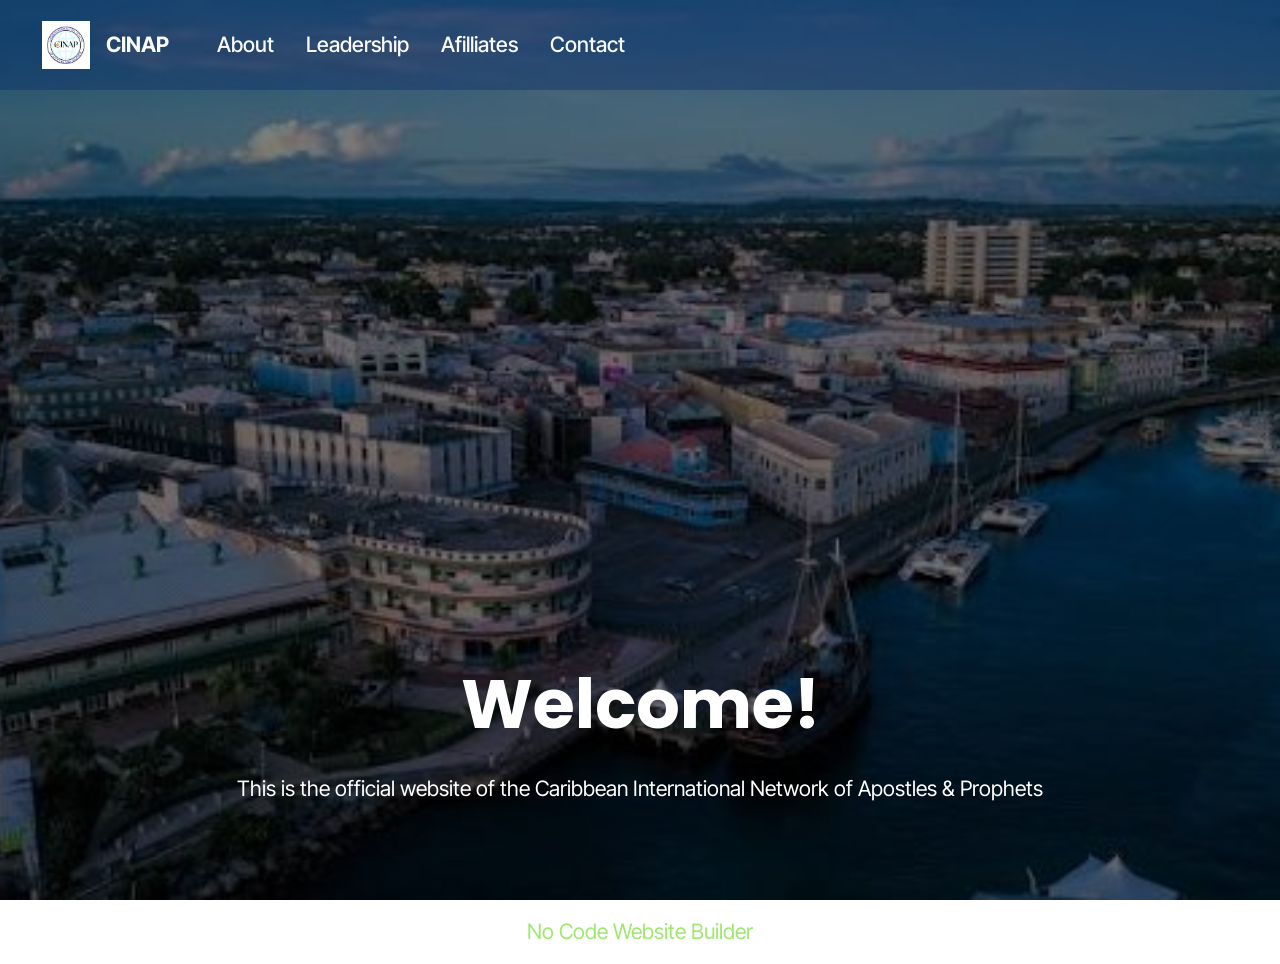
==== commit df00148b: "Add files via upload" ====
--- a/index.html
+++ b/index.html
@@ -20,7 +20,7 @@
   <noscript><link rel="stylesheet" href="https://fonts.googleapis.com/css?family=Poppins:100,100i,200,200i,300,300i,400,400i,500,500i,600,600i,700,700i,800,800i,900,900i&display=swap"></noscript>
   <link rel="preload" href="https://fonts.googleapis.com/css?family=Inter+Tight:100,200,300,400,500,600,700,800,900,100i,200i,300i,400i,500i,600i,700i,800i,900i&display=swap" as="style" onload="this.onload=null;this.rel='stylesheet'">
   <noscript><link rel="stylesheet" href="https://fonts.googleapis.com/css?family=Inter+Tight:100,200,300,400,500,600,700,800,900,100i,200i,300i,400i,500i,600i,700i,800i,900i&display=swap"></noscript>
-  <link rel="preload" as="style" href="assets/mobirise/css/mbr-additional.css?v=U8Okvs"><link rel="stylesheet" href="assets/mobirise/css/mbr-additional.css?v=U8Okvs" type="text/css">
+  <link rel="preload" as="style" href="assets/mobirise/css/mbr-additional.css?v=uiccrK"><link rel="stylesheet" href="assets/mobirise/css/mbr-additional.css?v=uiccrK" type="text/css">
 
   
   
@@ -80,7 +80,7 @@
       </div>
     </div>
   </div>
-</section><section class="display-7" style="padding: 0;align-items: center;justify-content: center;flex-wrap: wrap;    align-content: center;display: flex;position: relative;height: 4rem;"><a href="https://mobiri.se/2967553" style="flex: 1 1;height: 4rem;position: absolute;width: 100%;z-index: 1;"><img alt="" style="height: 4rem;" src="[data-uri]"></a><p style="margin: 0;text-align: center;" class="display-7">&#8204;</p><a style="z-index:1" href="https://mobirise.com/builder/ai-website-maker.html">Best AI Website Maker</a></section><script src="assets/bootstrap/js/bootstrap.bundle.min.js"></script>  <script src="assets/parallax/jarallax.js"></script>  <script src="assets/smoothscroll/smooth-scroll.js"></script>  <script src="assets/ytplayer/index.js"></script>  <script src="assets/dropdown/js/navbar-dropdown.js"></script>  <script src="assets/theme/js/script.js"></script>  
+</section><section class="display-7" style="padding: 0;align-items: center;justify-content: center;flex-wrap: wrap;    align-content: center;display: flex;position: relative;height: 4rem;"><a href="https://mobiri.se/2967553" style="flex: 1 1;height: 4rem;position: absolute;width: 100%;z-index: 1;"><img alt="" style="height: 4rem;" src="[data-uri]"></a><p style="margin: 0;text-align: center;" class="display-7">&#8204;</p><a style="z-index:1" href="https://mobirise.com/builder/no-code-website-builder.html">No Code Website Builder</a></section><script src="assets/bootstrap/js/bootstrap.bundle.min.js"></script>  <script src="assets/parallax/jarallax.js"></script>  <script src="assets/smoothscroll/smooth-scroll.js"></script>  <script src="assets/ytplayer/index.js"></script>  <script src="assets/dropdown/js/navbar-dropdown.js"></script>  <script src="assets/theme/js/script.js"></script>  
   
   
 </body>
--- a/assets/mobirise/css/mbr-additional.css
+++ b/assets/mobirise/css/mbr-additional.css
@@ -1357,50 +1357,50 @@
     padding: 1rem;
   }
 }
-.cid-vzzDbOri29 {
-  padding-top: 8rem;
-  padding-bottom: 8rem;
-  background-color: #7787a5;
-}
-.cid-vzzDbOri29 .mbr-fallback-image.disabled {
-  display: none;
-}
-.cid-vzzDbOri29 .mbr-fallback-image {
-  display: block;
-  background-size: cover;
-  background-position: center center;
-  width: 100%;
-  height: 100%;
-  position: absolute;
-  top: 0;
-}
-@media (max-width: 991px) {
-  .cid-vzzDbOri29 .image-wrapper {
-    margin-bottom: 1rem;
-  }
-}
-.cid-vzzDbOri29 .row {
-  flex-direction: row-reverse;
-}
-.cid-vzzDbOri29 .row {
-  align-items: center;
-}
-@media (max-width: 991px) {
-  .cid-vzzDbOri29 .image-wrapper {
-    padding: 1rem;
-  }
-}
-@media (min-width: 992px) {
-  .cid-vzzDbOri29 .text-wrapper {
-    padding: 0 2rem;
-  }
-}
-.cid-vzzDbOri29 .mbr-section-title {
-  color: #000000;
-}
-.cid-vzzDbOri29 .mbr-text,
-.cid-vzzDbOri29 .mbr-section-btn {
-  color: #000000;
+.cid-vyb1404lXT {
+  display: flex;
+  background-image: url("../../../assets/images/bridgetown.jpeg");
+}
+.cid-vyb1404lXT .mbr-overlay {
+  background-color: #000000;
+  opacity: 0.5;
+}
+@media (min-width: 768px) {
+  .cid-vyb1404lXT {
+    align-items: flex-end;
+  }
+  .cid-vyb1404lXT .row {
+    justify-content: center;
+  }
+  .cid-vyb1404lXT .content-wrap {
+    padding: 1rem 3rem;
+  }
+}
+@media (max-width: 991px) and (min-width: 768px) {
+  .cid-vyb1404lXT .content-wrap {
+    min-width: 50%;
+  }
+}
+@media (max-width: 767px) {
+  .cid-vyb1404lXT {
+    -webkit-align-items: center;
+    align-items: flex-end;
+  }
+  .cid-vyb1404lXT .mbr-row {
+    -webkit-justify-content: center;
+    justify-content: center;
+  }
+  .cid-vyb1404lXT .content-wrap {
+    width: 100%;
+  }
+}
+.cid-vyb1404lXT .mbr-section-title,
+.cid-vyb1404lXT .mbr-section-subtitle {
+  text-align: center;
+}
+.cid-vyb1404lXT .mbr-text,
+.cid-vyb1404lXT .mbr-section-btn {
+  text-align: center;
 }
 .cid-vzyvc2nWJT {
   z-index: 1000;
@@ -2070,6 +2070,624 @@
 .cid-vzzN1AI1Gx .content-head {
   max-width: 800px;
 }
+.cid-vyb0VBcPfY {
+  z-index: 1000;
+  width: 100%;
+  position: relative;
+}
+.cid-vyb0VBcPfY .dropdown-item:before {
+  font-family: Moririse2 !important;
+  content: "\e966";
+  display: inline-block;
+  width: 0;
+  position: absolute;
+  left: 1rem;
+  top: 0.5rem;
+  margin-right: 0.5rem;
+  line-height: 1;
+  font-size: inherit;
+  vertical-align: middle;
+  text-align: center;
+  overflow: hidden;
+  transform: scale(0, 1);
+  transition: all 0.25s ease-in-out;
+}
+@media (max-width: 767px) {
+  .cid-vyb0VBcPfY .navbar-toggler {
+    transform: scale(0.8);
+  }
+}
+.cid-vyb0VBcPfY .navbar-brand {
+  flex-shrink: 0;
+  align-items: center;
+  margin-right: 0;
+  padding: 10px 0;
+  transition: all 0.3s;
+  word-break: break-word;
+  z-index: 1;
+}
+.cid-vyb0VBcPfY .navbar-brand img {
+  max-width: 100%;
+  max-height: 100%;
+  border-radius: 0px !important;
+}
+.cid-vyb0VBcPfY .navbar-brand .navbar-caption {
+  line-height: inherit !important;
+}
+.cid-vyb0VBcPfY .navbar-brand .navbar-logo a {
+  outline: none;
+}
+.cid-vyb0VBcPfY .navbar-nav {
+  margin: auto;
+  margin-left: 0;
+}
+.cid-vyb0VBcPfY .navbar-nav .nav-item {
+  padding: 0 !important;
+  transition: 0.3s all !important;
+}
+.cid-vyb0VBcPfY .navbar-nav .nav-item .nav-link {
+  padding: 16px !important;
+  margin: 0 !important;
+  border-radius: 1rem !important;
+  transition: 0.3s all !important;
+}
+.cid-vyb0VBcPfY .navbar-nav .nav-item .nav-link:hover {
+  background-color: rgba(27, 31, 10, 0.06);
+}
+.cid-vyb0VBcPfY .navbar-nav .open .nav-link::after {
+  transform: rotate(180deg);
+}
+@media (min-width: 992px) {
+  .cid-vyb0VBcPfY .navbar-nav .open .nav-link::before {
+    content: "";
+    width: 100%;
+    height: 20px;
+    top: 100%;
+    background: transparent;
+    position: absolute;
+  }
+}
+.cid-vyb0VBcPfY .navbar-nav .dropdown-item {
+  padding: 12px !important;
+  border-radius: 0.5rem !important;
+  margin: 0 8px !important;
+  transition: 0.3s all !important;
+}
+.cid-vyb0VBcPfY .navbar-nav .dropdown-item:hover {
+  background-color: rgba(27, 31, 10, 0.06);
+}
+@media (min-width: 992px) {
+  .cid-vyb0VBcPfY .navbar-nav {
+    padding-left: 1.5rem;
+  }
+}
+.cid-vyb0VBcPfY .nav-link {
+  width: fit-content;
+  position: relative;
+}
+.cid-vyb0VBcPfY .navbar-logo {
+  padding-left: 2rem;
+  margin: 0 !important;
+}
+@media (max-width: 767px) {
+  .cid-vyb0VBcPfY .navbar-logo {
+    padding-left: 1rem;
+  }
+}
+.cid-vyb0VBcPfY .navbar-caption {
+  padding-left: 1rem;
+  padding-right: 0.5rem;
+}
+@media (max-width: 767px) {
+  .cid-vyb0VBcPfY .nav-dropdown {
+    padding-bottom: 0.5rem;
+  }
+}
+.cid-vyb0VBcPfY .nav-dropdown .link.dropdown-toggle::after {
+  margin-left: 0.5rem;
+  margin-top: 0.2rem;
+  transition: 0.3s all;
+}
+.cid-vyb0VBcPfY .container {
+  display: flex;
+  height: 90px;
+  padding: 0.5rem 0.6rem;
+  flex-wrap: nowrap;
+  left: 0;
+  right: 0;
+  -webkit-box-pack: justify;
+  -ms-flex-pack: justify;
+  justify-content: flex-end;
+  -webkit-box-align: center;
+  -webkit-align-items: center;
+  -ms-flex-align: center;
+  align-items: center;
+  border-radius: 100vw;
+}
+@media (max-width: 992px) {
+  .cid-vyb0VBcPfY .container {
+    padding-right: 2rem;
+  }
+}
+@media (max-width: 767px) {
+  .cid-vyb0VBcPfY .container {
+    width: 95%;
+    height: 56px !important;
+    padding-right: 1rem;
+    margin-top: 0rem;
+  }
+}
+.cid-vyb0VBcPfY .iconfont-wrapper {
+  color: #000000 !important;
+  font-size: 1.5rem;
+  padding-right: 0.5rem;
+}
+.cid-vyb0VBcPfY .dropdown-menu {
+  flex-wrap: wrap;
+  flex-direction: column;
+  max-width: 100%;
+  padding: 12px 4px !important;
+  border-radius: 1.5rem;
+  transition: 0.3s all !important;
+  min-width: auto;
+  background: #0c2c68;
+  background: rgba(12, 44, 104, 0.4) !important;
+}
+.cid-vyb0VBcPfY .nav-item:focus,
+.cid-vyb0VBcPfY .nav-link:focus {
+  outline: none;
+}
+.cid-vyb0VBcPfY .dropdown .dropdown-menu .dropdown-item {
+  width: auto;
+  transition: all 0.25s ease-in-out;
+}
+.cid-vyb0VBcPfY .dropdown .dropdown-menu .dropdown-item::after {
+  right: 0.5rem;
+}
+.cid-vyb0VBcPfY .dropdown .dropdown-menu .dropdown-item .mbr-iconfont {
+  margin-right: 0.5rem;
+  vertical-align: sub;
+}
+.cid-vyb0VBcPfY .dropdown .dropdown-menu .dropdown-item .mbr-iconfont:before {
+  display: inline-block;
+  transform: scale(1, 1);
+  transition: all 0.25s ease-in-out;
+}
+.cid-vyb0VBcPfY .collapsed .dropdown-menu .dropdown-item:before {
+  display: none;
+}
+.cid-vyb0VBcPfY .collapsed .dropdown .dropdown-menu .dropdown-item {
+  padding: 0.235em 1.5em 0.235em 1.5em !important;
+  transition: none;
+  margin: 0 !important;
+}
+.cid-vyb0VBcPfY .navbar {
+  min-height: 90px;
+  transition: all 0.3s;
+  border-bottom: 1px solid transparent;
+  background: transparent !important;
+  padding: 0 !important;
+  border: none !important;
+  box-shadow: none !important;
+  border-radius: 0 !important;
+}
+.cid-vyb0VBcPfY .navbar.opened {
+  transition: all 0.25s;
+}
+.cid-vyb0VBcPfY .navbar .dropdown-item {
+  padding: 0.5rem 1.8rem;
+}
+.cid-vyb0VBcPfY .navbar .navbar-logo img {
+  width: auto;
+}
+.cid-vyb0VBcPfY .navbar .navbar-collapse {
+  z-index: 1;
+  justify-content: flex-end;
+}
+.cid-vyb0VBcPfY .navbar.collapsed {
+  justify-content: center;
+}
+.cid-vyb0VBcPfY .navbar.collapsed .nav-item .nav-link::before {
+  display: none;
+}
+.cid-vyb0VBcPfY .navbar.collapsed.opened .dropdown-menu {
+  top: 0;
+}
+@media (min-width: 992px) {
+  .cid-vyb0VBcPfY .navbar.collapsed.opened:not(.navbar-short) .navbar-collapse {
+    max-height: calc(98.5vh - 3rem);
+  }
+}
+.cid-vyb0VBcPfY .navbar.collapsed .dropdown-menu .dropdown-submenu {
+  left: 0 !important;
+}
+.cid-vyb0VBcPfY .navbar.collapsed .dropdown-menu .dropdown-item:after {
+  right: auto;
+}
+.cid-vyb0VBcPfY .navbar.collapsed .dropdown-menu .dropdown-toggle[data-toggle="dropdown-submenu"]:after {
+  margin-left: 0.5rem;
+  margin-top: 0.2rem;
+  border-top: 0.35em solid;
+  border-right: 0.35em solid transparent;
+  border-left: 0.35em solid transparent;
+  border-bottom: 0;
+  top: 41%;
+}
+.cid-vyb0VBcPfY .navbar.collapsed ul.navbar-nav li {
+  margin: auto;
+}
+.cid-vyb0VBcPfY .navbar.collapsed .dropdown-menu .dropdown-item {
+  padding: 0.25rem 1.5rem;
+  text-align: center;
+}
+.cid-vyb0VBcPfY .navbar.collapsed .icons-menu {
+  padding-left: 0;
+  padding-right: 0;
+  padding-top: 0.5rem;
+  padding-bottom: 0.5rem;
+}
+@media (max-width: 767px) {
+  .cid-vyb0VBcPfY .navbar {
+    min-height: 72px;
+  }
+  .cid-vyb0VBcPfY .navbar .navbar-logo img {
+    height: 2rem !important;
+  }
+}
+@media (max-width: 991px) {
+  .cid-vyb0VBcPfY .navbar .nav-item .nav-link::before {
+    display: none;
+  }
+  .cid-vyb0VBcPfY .navbar.opened .dropdown-menu {
+    top: 0;
+  }
+  .cid-vyb0VBcPfY .navbar .dropdown-menu .dropdown-submenu {
+    left: 0 !important;
+  }
+  .cid-vyb0VBcPfY .navbar .dropdown-menu .dropdown-item:after {
+    right: auto;
+  }
+  .cid-vyb0VBcPfY .navbar .dropdown-menu .dropdown-toggle[data-toggle="dropdown-submenu"]:after {
+    margin-left: 0.5rem;
+    margin-top: 0.2rem;
+    border-top: 0.35em solid;
+    border-right: 0.35em solid transparent;
+    border-left: 0.35em solid transparent;
+    border-bottom: 0;
+    top: 40%;
+  }
+  .cid-vyb0VBcPfY .navbar .dropdown-menu .dropdown-item {
+    padding: 0.25rem 1.5rem !important;
+    text-align: center;
+  }
+  .cid-vyb0VBcPfY .navbar .navbar-brand {
+    flex-shrink: initial;
+    flex-basis: auto;
+    word-break: break-word;
+    padding-right: 10px;
+  }
+  .cid-vyb0VBcPfY .navbar .navbar-toggler {
+    flex-basis: auto;
+  }
+  .cid-vyb0VBcPfY .navbar .icons-menu {
+    padding-left: 0;
+    padding-top: 0.5rem;
+    padding-bottom: 0.5rem;
+  }
+}
+.cid-vyb0VBcPfY .navbar.navbar-short .navbar-logo img {
+  height: 2rem;
+}
+.cid-vyb0VBcPfY .dropdown-item.active,
+.cid-vyb0VBcPfY .dropdown-item:active {
+  background-color: transparent;
+}
+.cid-vyb0VBcPfY .navbar-expand-lg .navbar-nav .nav-link {
+  padding: 0;
+}
+.cid-vyb0VBcPfY .nav-dropdown .link.dropdown-toggle {
+  margin-right: 1.667em;
+}
+.cid-vyb0VBcPfY .nav-dropdown .link.dropdown-toggle[aria-expanded="true"] {
+  margin-right: 0;
+  padding: 0.667em 1.667em;
+}
+.cid-vyb0VBcPfY .navbar.navbar-expand-lg .dropdown .dropdown-menu {
+  background: #0c2c68;
+}
+.cid-vyb0VBcPfY .navbar.navbar-expand-lg .dropdown .dropdown-menu .dropdown-submenu {
+  margin: 0;
+  left: 105%;
+  transform: none;
+  top: -12px;
+}
+.cid-vyb0VBcPfY .navbar .dropdown.open > .dropdown-menu {
+  display: flex;
+}
+.cid-vyb0VBcPfY ul.navbar-nav {
+  flex-wrap: wrap;
+}
+.cid-vyb0VBcPfY .navbar-buttons {
+  text-align: center;
+  min-width: 140px;
+}
+@media (max-width: 992px) {
+  .cid-vyb0VBcPfY .navbar-buttons {
+    text-align: left;
+  }
+}
+.cid-vyb0VBcPfY button.navbar-toggler {
+  outline: none;
+  width: 31px;
+  height: 20px;
+  cursor: pointer;
+  transition: all 0.2s;
+  position: relative;
+  align-self: center;
+}
+.cid-vyb0VBcPfY button.navbar-toggler .hamburger span {
+  position: absolute;
+  right: 0;
+  width: 30px;
+  height: 2px;
+  border-right: 5px;
+  background-color: #000000;
+}
+.cid-vyb0VBcPfY button.navbar-toggler .hamburger span:nth-child(1) {
+  top: 0;
+  transition: all 0.2s;
+}
+.cid-vyb0VBcPfY button.navbar-toggler .hamburger span:nth-child(2) {
+  top: 8px;
+  transition: all 0.15s;
+}
+.cid-vyb0VBcPfY button.navbar-toggler .hamburger span:nth-child(3) {
+  top: 8px;
+  transition: all 0.15s;
+}
+.cid-vyb0VBcPfY button.navbar-toggler .hamburger span:nth-child(4) {
+  top: 16px;
+  transition: all 0.2s;
+}
+.cid-vyb0VBcPfY nav.opened .hamburger span:nth-child(1) {
+  top: 8px;
+  width: 0;
+  opacity: 0;
+  right: 50%;
+  transition: all 0.2s;
+}
+.cid-vyb0VBcPfY nav.opened .hamburger span:nth-child(2) {
+  transform: rotate(45deg);
+  transition: all 0.25s;
+}
+.cid-vyb0VBcPfY nav.opened .hamburger span:nth-child(3) {
+  transform: rotate(-45deg);
+  transition: all 0.25s;
+}
+.cid-vyb0VBcPfY nav.opened .hamburger span:nth-child(4) {
+  top: 8px;
+  width: 0;
+  opacity: 0;
+  right: 50%;
+  transition: all 0.2s;
+}
+.cid-vyb0VBcPfY .navbar-dropdown {
+  padding: 0;
+  background: rgba(12, 44, 104, 0.4) !important;
+  position: fixed;
+}
+.cid-vyb0VBcPfY .opacityScroll {
+  background: #0c2c68 !important;
+}
+.cid-vyb0VBcPfY a.nav-link {
+  display: flex;
+  align-items: center;
+  justify-content: center;
+}
+.cid-vyb0VBcPfY .icons-menu {
+  flex-wrap: nowrap;
+  display: flex;
+  justify-content: center;
+  padding-left: 1rem;
+  padding-right: 1rem;
+  padding-top: 0.3rem;
+  text-align: center;
+}
+@media (max-width: 992px) {
+  .cid-vyb0VBcPfY .icons-menu {
+    justify-content: flex-start;
+    margin-bottom: 0.5rem;
+  }
+}
+@media screen and (-ms-high-contrast: active), (-ms-high-contrast: none) {
+  .cid-vyb0VBcPfY .navbar {
+    height: 70px;
+  }
+  .cid-vyb0VBcPfY .navbar.opened {
+    height: auto;
+  }
+  .cid-vyb0VBcPfY .nav-item .nav-link:hover::before {
+    width: 175%;
+    max-width: calc(100% + 2rem);
+    left: -1rem;
+  }
+}
+.cid-vyb0VBcPfY .navbar .dropdown > .dropdown-menu {
+  display: none;
+  width: max-content;
+  max-width: 500px !important;
+  transform: translateX(-50%);
+  top: calc(100% + 20px);
+  left: 50%;
+}
+.cid-vyb0VBcPfY .navbar .dropdown > .dropdown-menu .dropdown-item {
+  line-height: 1 !important;
+}
+.cid-vyb0VBcPfY .navbar .dropdown > .dropdown-menu .dropdown .dropdown-item {
+  align-items: center;
+  display: flex;
+  height: max-content !important;
+  min-height: max-content !important;
+}
+.cid-vyb0VBcPfY .navbar .dropdown > .dropdown-menu .dropdown .dropdown-item::after {
+  display: inline-block;
+  position: static;
+  margin-left: 0.5rem;
+  margin-top: 0;
+  margin-right: 0;
+  margin-bottom: 0;
+  transition: 0.3s all;
+  transform: rotate(-90deg);
+}
+.cid-vyb0VBcPfY .navbar .dropdown > .dropdown-menu .dropdown.open .dropdown-item::after {
+  transform: rotate(0deg);
+}
+.cid-vyb0VBcPfY .mbr-section-btn {
+  margin: -0.6rem -0.6rem;
+}
+.cid-vyb0VBcPfY .navbar-toggler {
+  margin-left: 12px;
+  margin-right: 8px;
+  order: 1000;
+}
+@media (max-width: 991px) {
+  .cid-vyb0VBcPfY .navbar-brand {
+    margin-right: auto;
+  }
+  .cid-vyb0VBcPfY .navbar-collapse {
+    z-index: -1 !important;
+    position: absolute;
+    top: 100%;
+    left: 0;
+    width: 100%;
+    padding: 1rem;
+    border-radius: 1.5rem;
+    background: #0c2c68;
+    opacity: 1;
+    border-color: rgba(12, 44, 104, 0.4) !important;
+    background: rgba(12, 44, 104, 0.4) !important;
+    backdrop-filter: blur(8px);
+  }
+  .cid-vyb0VBcPfY .navbar-nav .nav-item .nav-link::after {
+    margin-left: 10px;
+  }
+  .cid-vyb0VBcPfY .navbar-nav .dropdown-item:hover {
+    background-color: rgba(27, 31, 10, 0.06);
+  }
+  .cid-vyb0VBcPfY .navbar .dropdown > .dropdown-menu {
+    max-width: 100% !important;
+    transform: translateX(0);
+    top: 10px;
+    left: 0;
+    padding: 8px !important;
+    border-radius: 1rem;
+    background-color: rgba(27, 31, 10, 0.04) !important;
+  }
+  .cid-vyb0VBcPfY .navbar .dropdown > .dropdown-menu .dropdown-item {
+    padding: 8px !important;
+    line-height: 1 !important;
+    margin-bottom: 4px !important;
+  }
+  .cid-vyb0VBcPfY .navbar .dropdown > .dropdown-menu .dropdown .dropdown-item {
+    align-items: center;
+    display: flex;
+    height: max-content !important;
+    min-height: max-content !important;
+  }
+  .cid-vyb0VBcPfY .navbar .dropdown > .dropdown-menu .dropdown .dropdown-item::after {
+    display: inline-block;
+    position: static;
+    margin-left: 0.5rem;
+    margin-top: 0;
+    margin-right: 0;
+    margin-bottom: 0;
+    transition: 0.3s all;
+    transform: rotate(0deg);
+  }
+  .cid-vyb0VBcPfY .navbar .dropdown > .dropdown-menu .dropdown.open .dropdown-item::after {
+    transform: rotate(180deg);
+  }
+  .cid-vyb0VBcPfY .navbar .dropdown > .dropdown-menu .dropdown-submenu {
+    position: static;
+    width: 100%;
+    max-width: 100% !important;
+    transform: translateX(0) !important;
+    top: 0;
+    left: 0;
+    padding: 8px !important;
+    border-radius: 1rem;
+    background-color: rgba(27, 31, 10, 0.04) !important;
+  }
+  .cid-vyb0VBcPfY .navbar .dropdown.open > .dropdown-menu {
+    display: flex !important;
+    flex-direction: column;
+    align-items: flex-start;
+  }
+}
+@media (max-width: 991px) and (max-width: 767px) {
+  .cid-vyb0VBcPfY .navbar-collapse {
+    left: -0.7rem;
+    width: 106%;
+    border-radius: 0;
+  }
+}
+@media (max-width: 991px) and (min-width: 768px) and (max-width: 991px) {
+  .cid-vyb0VBcPfY .navbar-collapse {
+    left: 0rem;
+    width: 106%;
+    border-radius: 0;
+  }
+}
+@media (max-width: 575px) {
+  .cid-vyb0VBcPfY .navbar-collapse {
+    padding: 1rem;
+  }
+}
+.cid-vzzDbOri29 {
+  padding-top: 8rem;
+  padding-bottom: 8rem;
+  background-color: #7787a5;
+}
+.cid-vzzDbOri29 .mbr-fallback-image.disabled {
+  display: none;
+}
+.cid-vzzDbOri29 .mbr-fallback-image {
+  display: block;
+  background-size: cover;
+  background-position: center center;
+  width: 100%;
+  height: 100%;
+  position: absolute;
+  top: 0;
+}
+@media (max-width: 991px) {
+  .cid-vzzDbOri29 .image-wrapper {
+    margin-bottom: 1rem;
+  }
+}
+.cid-vzzDbOri29 .row {
+  flex-direction: row-reverse;
+}
+.cid-vzzDbOri29 .row {
+  align-items: center;
+}
+@media (max-width: 991px) {
+  .cid-vzzDbOri29 .image-wrapper {
+    padding: 1rem;
+  }
+}
+@media (min-width: 992px) {
+  .cid-vzzDbOri29 .text-wrapper {
+    padding: 0 2rem;
+  }
+}
+.cid-vzzDbOri29 .mbr-section-title {
+  color: #000000;
+}
+.cid-vzzDbOri29 .mbr-text,
+.cid-vzzDbOri29 .mbr-section-btn {
+  color: #000000;
+}
 .cid-vzyvliw1By {
   z-index: 1000;
   width: 100%;
@@ -3335,621 +3953,3 @@
 .cid-vzD0fekIVM .content-head {
   max-width: 800px;
 }
-.cid-vyb0VBcPfY {
-  z-index: 1000;
-  width: 100%;
-  position: relative;
-}
-.cid-vyb0VBcPfY .dropdown-item:before {
-  font-family: Moririse2 !important;
-  content: "\e966";
-  display: inline-block;
-  width: 0;
-  position: absolute;
-  left: 1rem;
-  top: 0.5rem;
-  margin-right: 0.5rem;
-  line-height: 1;
-  font-size: inherit;
-  vertical-align: middle;
-  text-align: center;
-  overflow: hidden;
-  transform: scale(0, 1);
-  transition: all 0.25s ease-in-out;
-}
-@media (max-width: 767px) {
-  .cid-vyb0VBcPfY .navbar-toggler {
-    transform: scale(0.8);
-  }
-}
-.cid-vyb0VBcPfY .navbar-brand {
-  flex-shrink: 0;
-  align-items: center;
-  margin-right: 0;
-  padding: 10px 0;
-  transition: all 0.3s;
-  word-break: break-word;
-  z-index: 1;
-}
-.cid-vyb0VBcPfY .navbar-brand img {
-  max-width: 100%;
-  max-height: 100%;
-  border-radius: 0px !important;
-}
-.cid-vyb0VBcPfY .navbar-brand .navbar-caption {
-  line-height: inherit !important;
-}
-.cid-vyb0VBcPfY .navbar-brand .navbar-logo a {
-  outline: none;
-}
-.cid-vyb0VBcPfY .navbar-nav {
-  margin: auto;
-  margin-left: 0;
-}
-.cid-vyb0VBcPfY .navbar-nav .nav-item {
-  padding: 0 !important;
-  transition: 0.3s all !important;
-}
-.cid-vyb0VBcPfY .navbar-nav .nav-item .nav-link {
-  padding: 16px !important;
-  margin: 0 !important;
-  border-radius: 1rem !important;
-  transition: 0.3s all !important;
-}
-.cid-vyb0VBcPfY .navbar-nav .nav-item .nav-link:hover {
-  background-color: rgba(27, 31, 10, 0.06);
-}
-.cid-vyb0VBcPfY .navbar-nav .open .nav-link::after {
-  transform: rotate(180deg);
-}
-@media (min-width: 992px) {
-  .cid-vyb0VBcPfY .navbar-nav .open .nav-link::before {
-    content: "";
-    width: 100%;
-    height: 20px;
-    top: 100%;
-    background: transparent;
-    position: absolute;
-  }
-}
-.cid-vyb0VBcPfY .navbar-nav .dropdown-item {
-  padding: 12px !important;
-  border-radius: 0.5rem !important;
-  margin: 0 8px !important;
-  transition: 0.3s all !important;
-}
-.cid-vyb0VBcPfY .navbar-nav .dropdown-item:hover {
-  background-color: rgba(27, 31, 10, 0.06);
-}
-@media (min-width: 992px) {
-  .cid-vyb0VBcPfY .navbar-nav {
-    padding-left: 1.5rem;
-  }
-}
-.cid-vyb0VBcPfY .nav-link {
-  width: fit-content;
-  position: relative;
-}
-.cid-vyb0VBcPfY .navbar-logo {
-  padding-left: 2rem;
-  margin: 0 !important;
-}
-@media (max-width: 767px) {
-  .cid-vyb0VBcPfY .navbar-logo {
-    padding-left: 1rem;
-  }
-}
-.cid-vyb0VBcPfY .navbar-caption {
-  padding-left: 1rem;
-  padding-right: 0.5rem;
-}
-@media (max-width: 767px) {
-  .cid-vyb0VBcPfY .nav-dropdown {
-    padding-bottom: 0.5rem;
-  }
-}
-.cid-vyb0VBcPfY .nav-dropdown .link.dropdown-toggle::after {
-  margin-left: 0.5rem;
-  margin-top: 0.2rem;
-  transition: 0.3s all;
-}
-.cid-vyb0VBcPfY .container {
-  display: flex;
-  height: 90px;
-  padding: 0.5rem 0.6rem;
-  flex-wrap: nowrap;
-  left: 0;
-  right: 0;
-  -webkit-box-pack: justify;
-  -ms-flex-pack: justify;
-  justify-content: flex-end;
-  -webkit-box-align: center;
-  -webkit-align-items: center;
-  -ms-flex-align: center;
-  align-items: center;
-  border-radius: 100vw;
-}
-@media (max-width: 992px) {
-  .cid-vyb0VBcPfY .container {
-    padding-right: 2rem;
-  }
-}
-@media (max-width: 767px) {
-  .cid-vyb0VBcPfY .container {
-    width: 95%;
-    height: 56px !important;
-    padding-right: 1rem;
-    margin-top: 0rem;
-  }
-}
-.cid-vyb0VBcPfY .iconfont-wrapper {
-  color: #000000 !important;
-  font-size: 1.5rem;
-  padding-right: 0.5rem;
-}
-.cid-vyb0VBcPfY .dropdown-menu {
-  flex-wrap: wrap;
-  flex-direction: column;
-  max-width: 100%;
-  padding: 12px 4px !important;
-  border-radius: 1.5rem;
-  transition: 0.3s all !important;
-  min-width: auto;
-  background: #0c2c68;
-  background: rgba(12, 44, 104, 0.4) !important;
-}
-.cid-vyb0VBcPfY .nav-item:focus,
-.cid-vyb0VBcPfY .nav-link:focus {
-  outline: none;
-}
-.cid-vyb0VBcPfY .dropdown .dropdown-menu .dropdown-item {
-  width: auto;
-  transition: all 0.25s ease-in-out;
-}
-.cid-vyb0VBcPfY .dropdown .dropdown-menu .dropdown-item::after {
-  right: 0.5rem;
-}
-.cid-vyb0VBcPfY .dropdown .dropdown-menu .dropdown-item .mbr-iconfont {
-  margin-right: 0.5rem;
-  vertical-align: sub;
-}
-.cid-vyb0VBcPfY .dropdown .dropdown-menu .dropdown-item .mbr-iconfont:before {
-  display: inline-block;
-  transform: scale(1, 1);
-  transition: all 0.25s ease-in-out;
-}
-.cid-vyb0VBcPfY .collapsed .dropdown-menu .dropdown-item:before {
-  display: none;
-}
-.cid-vyb0VBcPfY .collapsed .dropdown .dropdown-menu .dropdown-item {
-  padding: 0.235em 1.5em 0.235em 1.5em !important;
-  transition: none;
-  margin: 0 !important;
-}
-.cid-vyb0VBcPfY .navbar {
-  min-height: 90px;
-  transition: all 0.3s;
-  border-bottom: 1px solid transparent;
-  background: transparent !important;
-  padding: 0 !important;
-  border: none !important;
-  box-shadow: none !important;
-  border-radius: 0 !important;
-}
-.cid-vyb0VBcPfY .navbar.opened {
-  transition: all 0.25s;
-}
-.cid-vyb0VBcPfY .navbar .dropdown-item {
-  padding: 0.5rem 1.8rem;
-}
-.cid-vyb0VBcPfY .navbar .navbar-logo img {
-  width: auto;
-}
-.cid-vyb0VBcPfY .navbar .navbar-collapse {
-  z-index: 1;
-  justify-content: flex-end;
-}
-.cid-vyb0VBcPfY .navbar.collapsed {
-  justify-content: center;
-}
-.cid-vyb0VBcPfY .navbar.collapsed .nav-item .nav-link::before {
-  display: none;
-}
-.cid-vyb0VBcPfY .navbar.collapsed.opened .dropdown-menu {
-  top: 0;
-}
-@media (min-width: 992px) {
-  .cid-vyb0VBcPfY .navbar.collapsed.opened:not(.navbar-short) .navbar-collapse {
-    max-height: calc(98.5vh - 3rem);
-  }
-}
-.cid-vyb0VBcPfY .navbar.collapsed .dropdown-menu .dropdown-submenu {
-  left: 0 !important;
-}
-.cid-vyb0VBcPfY .navbar.collapsed .dropdown-menu .dropdown-item:after {
-  right: auto;
-}
-.cid-vyb0VBcPfY .navbar.collapsed .dropdown-menu .dropdown-toggle[data-toggle="dropdown-submenu"]:after {
-  margin-left: 0.5rem;
-  margin-top: 0.2rem;
-  border-top: 0.35em solid;
-  border-right: 0.35em solid transparent;
-  border-left: 0.35em solid transparent;
-  border-bottom: 0;
-  top: 41%;
-}
-.cid-vyb0VBcPfY .navbar.collapsed ul.navbar-nav li {
-  margin: auto;
-}
-.cid-vyb0VBcPfY .navbar.collapsed .dropdown-menu .dropdown-item {
-  padding: 0.25rem 1.5rem;
-  text-align: center;
-}
-.cid-vyb0VBcPfY .navbar.collapsed .icons-menu {
-  padding-left: 0;
-  padding-right: 0;
-  padding-top: 0.5rem;
-  padding-bottom: 0.5rem;
-}
-@media (max-width: 767px) {
-  .cid-vyb0VBcPfY .navbar {
-    min-height: 72px;
-  }
-  .cid-vyb0VBcPfY .navbar .navbar-logo img {
-    height: 2rem !important;
-  }
-}
-@media (max-width: 991px) {
-  .cid-vyb0VBcPfY .navbar .nav-item .nav-link::before {
-    display: none;
-  }
-  .cid-vyb0VBcPfY .navbar.opened .dropdown-menu {
-    top: 0;
-  }
-  .cid-vyb0VBcPfY .navbar .dropdown-menu .dropdown-submenu {
-    left: 0 !important;
-  }
-  .cid-vyb0VBcPfY .navbar .dropdown-menu .dropdown-item:after {
-    right: auto;
-  }
-  .cid-vyb0VBcPfY .navbar .dropdown-menu .dropdown-toggle[data-toggle="dropdown-submenu"]:after {
-    margin-left: 0.5rem;
-    margin-top: 0.2rem;
-    border-top: 0.35em solid;
-    border-right: 0.35em solid transparent;
-    border-left: 0.35em solid transparent;
-    border-bottom: 0;
-    top: 40%;
-  }
-  .cid-vyb0VBcPfY .navbar .dropdown-menu .dropdown-item {
-    padding: 0.25rem 1.5rem !important;
-    text-align: center;
-  }
-  .cid-vyb0VBcPfY .navbar .navbar-brand {
-    flex-shrink: initial;
-    flex-basis: auto;
-    word-break: break-word;
-    padding-right: 10px;
-  }
-  .cid-vyb0VBcPfY .navbar .navbar-toggler {
-    flex-basis: auto;
-  }
-  .cid-vyb0VBcPfY .navbar .icons-menu {
-    padding-left: 0;
-    padding-top: 0.5rem;
-    padding-bottom: 0.5rem;
-  }
-}
-.cid-vyb0VBcPfY .navbar.navbar-short .navbar-logo img {
-  height: 2rem;
-}
-.cid-vyb0VBcPfY .dropdown-item.active,
-.cid-vyb0VBcPfY .dropdown-item:active {
-  background-color: transparent;
-}
-.cid-vyb0VBcPfY .navbar-expand-lg .navbar-nav .nav-link {
-  padding: 0;
-}
-.cid-vyb0VBcPfY .nav-dropdown .link.dropdown-toggle {
-  margin-right: 1.667em;
-}
-.cid-vyb0VBcPfY .nav-dropdown .link.dropdown-toggle[aria-expanded="true"] {
-  margin-right: 0;
-  padding: 0.667em 1.667em;
-}
-.cid-vyb0VBcPfY .navbar.navbar-expand-lg .dropdown .dropdown-menu {
-  background: #0c2c68;
-}
-.cid-vyb0VBcPfY .navbar.navbar-expand-lg .dropdown .dropdown-menu .dropdown-submenu {
-  margin: 0;
-  left: 105%;
-  transform: none;
-  top: -12px;
-}
-.cid-vyb0VBcPfY .navbar .dropdown.open > .dropdown-menu {
-  display: flex;
-}
-.cid-vyb0VBcPfY ul.navbar-nav {
-  flex-wrap: wrap;
-}
-.cid-vyb0VBcPfY .navbar-buttons {
-  text-align: center;
-  min-width: 140px;
-}
-@media (max-width: 992px) {
-  .cid-vyb0VBcPfY .navbar-buttons {
-    text-align: left;
-  }
-}
-.cid-vyb0VBcPfY button.navbar-toggler {
-  outline: none;
-  width: 31px;
-  height: 20px;
-  cursor: pointer;
-  transition: all 0.2s;
-  position: relative;
-  align-self: center;
-}
-.cid-vyb0VBcPfY button.navbar-toggler .hamburger span {
-  position: absolute;
-  right: 0;
-  width: 30px;
-  height: 2px;
-  border-right: 5px;
-  background-color: #000000;
-}
-.cid-vyb0VBcPfY button.navbar-toggler .hamburger span:nth-child(1) {
-  top: 0;
-  transition: all 0.2s;
-}
-.cid-vyb0VBcPfY button.navbar-toggler .hamburger span:nth-child(2) {
-  top: 8px;
-  transition: all 0.15s;
-}
-.cid-vyb0VBcPfY button.navbar-toggler .hamburger span:nth-child(3) {
-  top: 8px;
-  transition: all 0.15s;
-}
-.cid-vyb0VBcPfY button.navbar-toggler .hamburger span:nth-child(4) {
-  top: 16px;
-  transition: all 0.2s;
-}
-.cid-vyb0VBcPfY nav.opened .hamburger span:nth-child(1) {
-  top: 8px;
-  width: 0;
-  opacity: 0;
-  right: 50%;
-  transition: all 0.2s;
-}
-.cid-vyb0VBcPfY nav.opened .hamburger span:nth-child(2) {
-  transform: rotate(45deg);
-  transition: all 0.25s;
-}
-.cid-vyb0VBcPfY nav.opened .hamburger span:nth-child(3) {
-  transform: rotate(-45deg);
-  transition: all 0.25s;
-}
-.cid-vyb0VBcPfY nav.opened .hamburger span:nth-child(4) {
-  top: 8px;
-  width: 0;
-  opacity: 0;
-  right: 50%;
-  transition: all 0.2s;
-}
-.cid-vyb0VBcPfY .navbar-dropdown {
-  padding: 0;
-  background: rgba(12, 44, 104, 0.4) !important;
-  position: fixed;
-}
-.cid-vyb0VBcPfY .opacityScroll {
-  background: #0c2c68 !important;
-}
-.cid-vyb0VBcPfY a.nav-link {
-  display: flex;
-  align-items: center;
-  justify-content: center;
-}
-.cid-vyb0VBcPfY .icons-menu {
-  flex-wrap: nowrap;
-  display: flex;
-  justify-content: center;
-  padding-left: 1rem;
-  padding-right: 1rem;
-  padding-top: 0.3rem;
-  text-align: center;
-}
-@media (max-width: 992px) {
-  .cid-vyb0VBcPfY .icons-menu {
-    justify-content: flex-start;
-    margin-bottom: 0.5rem;
-  }
-}
-@media screen and (-ms-high-contrast: active), (-ms-high-contrast: none) {
-  .cid-vyb0VBcPfY .navbar {
-    height: 70px;
-  }
-  .cid-vyb0VBcPfY .navbar.opened {
-    height: auto;
-  }
-  .cid-vyb0VBcPfY .nav-item .nav-link:hover::before {
-    width: 175%;
-    max-width: calc(100% + 2rem);
-    left: -1rem;
-  }
-}
-.cid-vyb0VBcPfY .navbar .dropdown > .dropdown-menu {
-  display: none;
-  width: max-content;
-  max-width: 500px !important;
-  transform: translateX(-50%);
-  top: calc(100% + 20px);
-  left: 50%;
-}
-.cid-vyb0VBcPfY .navbar .dropdown > .dropdown-menu .dropdown-item {
-  line-height: 1 !important;
-}
-.cid-vyb0VBcPfY .navbar .dropdown > .dropdown-menu .dropdown .dropdown-item {
-  align-items: center;
-  display: flex;
-  height: max-content !important;
-  min-height: max-content !important;
-}
-.cid-vyb0VBcPfY .navbar .dropdown > .dropdown-menu .dropdown .dropdown-item::after {
-  display: inline-block;
-  position: static;
-  margin-left: 0.5rem;
-  margin-top: 0;
-  margin-right: 0;
-  margin-bottom: 0;
-  transition: 0.3s all;
-  transform: rotate(-90deg);
-}
-.cid-vyb0VBcPfY .navbar .dropdown > .dropdown-menu .dropdown.open .dropdown-item::after {
-  transform: rotate(0deg);
-}
-.cid-vyb0VBcPfY .mbr-section-btn {
-  margin: -0.6rem -0.6rem;
-}
-.cid-vyb0VBcPfY .navbar-toggler {
-  margin-left: 12px;
-  margin-right: 8px;
-  order: 1000;
-}
-@media (max-width: 991px) {
-  .cid-vyb0VBcPfY .navbar-brand {
-    margin-right: auto;
-  }
-  .cid-vyb0VBcPfY .navbar-collapse {
-    z-index: -1 !important;
-    position: absolute;
-    top: 100%;
-    left: 0;
-    width: 100%;
-    padding: 1rem;
-    border-radius: 1.5rem;
-    background: #0c2c68;
-    opacity: 1;
-    border-color: rgba(12, 44, 104, 0.4) !important;
-    background: rgba(12, 44, 104, 0.4) !important;
-    backdrop-filter: blur(8px);
-  }
-  .cid-vyb0VBcPfY .navbar-nav .nav-item .nav-link::after {
-    margin-left: 10px;
-  }
-  .cid-vyb0VBcPfY .navbar-nav .dropdown-item:hover {
-    background-color: rgba(27, 31, 10, 0.06);
-  }
-  .cid-vyb0VBcPfY .navbar .dropdown > .dropdown-menu {
-    max-width: 100% !important;
-    transform: translateX(0);
-    top: 10px;
-    left: 0;
-    padding: 8px !important;
-    border-radius: 1rem;
-    background-color: rgba(27, 31, 10, 0.04) !important;
-  }
-  .cid-vyb0VBcPfY .navbar .dropdown > .dropdown-menu .dropdown-item {
-    padding: 8px !important;
-    line-height: 1 !important;
-    margin-bottom: 4px !important;
-  }
-  .cid-vyb0VBcPfY .navbar .dropdown > .dropdown-menu .dropdown .dropdown-item {
-    align-items: center;
-    display: flex;
-    height: max-content !important;
-    min-height: max-content !important;
-  }
-  .cid-vyb0VBcPfY .navbar .dropdown > .dropdown-menu .dropdown .dropdown-item::after {
-    display: inline-block;
-    position: static;
-    margin-left: 0.5rem;
-    margin-top: 0;
-    margin-right: 0;
-    margin-bottom: 0;
-    transition: 0.3s all;
-    transform: rotate(0deg);
-  }
-  .cid-vyb0VBcPfY .navbar .dropdown > .dropdown-menu .dropdown.open .dropdown-item::after {
-    transform: rotate(180deg);
-  }
-  .cid-vyb0VBcPfY .navbar .dropdown > .dropdown-menu .dropdown-submenu {
-    position: static;
-    width: 100%;
-    max-width: 100% !important;
-    transform: translateX(0) !important;
-    top: 0;
-    left: 0;
-    padding: 8px !important;
-    border-radius: 1rem;
-    background-color: rgba(27, 31, 10, 0.04) !important;
-  }
-  .cid-vyb0VBcPfY .navbar .dropdown.open > .dropdown-menu {
-    display: flex !important;
-    flex-direction: column;
-    align-items: flex-start;
-  }
-}
-@media (max-width: 991px) and (max-width: 767px) {
-  .cid-vyb0VBcPfY .navbar-collapse {
-    left: -0.7rem;
-    width: 106%;
-    border-radius: 0;
-  }
-}
-@media (max-width: 991px) and (min-width: 768px) and (max-width: 991px) {
-  .cid-vyb0VBcPfY .navbar-collapse {
-    left: 0rem;
-    width: 106%;
-    border-radius: 0;
-  }
-}
-@media (max-width: 575px) {
-  .cid-vyb0VBcPfY .navbar-collapse {
-    padding: 1rem;
-  }
-}
-.cid-vyb1404lXT {
-  display: flex;
-  background-image: url("../../../assets/images/bridgetown.jpeg");
-}
-.cid-vyb1404lXT .mbr-overlay {
-  background-color: #000000;
-  opacity: 0.5;
-}
-@media (min-width: 768px) {
-  .cid-vyb1404lXT {
-    align-items: flex-end;
-  }
-  .cid-vyb1404lXT .row {
-    justify-content: center;
-  }
-  .cid-vyb1404lXT .content-wrap {
-    padding: 1rem 3rem;
-  }
-}
-@media (max-width: 991px) and (min-width: 768px) {
-  .cid-vyb1404lXT .content-wrap {
-    min-width: 50%;
-  }
-}
-@media (max-width: 767px) {
-  .cid-vyb1404lXT {
-    -webkit-align-items: center;
-    align-items: flex-end;
-  }
-  .cid-vyb1404lXT .mbr-row {
-    -webkit-justify-content: center;
-    justify-content: center;
-  }
-  .cid-vyb1404lXT .content-wrap {
-    width: 100%;
-  }
-}
-.cid-vyb1404lXT .mbr-section-title,
-.cid-vyb1404lXT .mbr-section-subtitle {
-  text-align: center;
-}
-.cid-vyb1404lXT .mbr-text,
-.cid-vyb1404lXT .mbr-section-btn {
-  text-align: center;
-}
--- a/assets/mobirise/css/mbr-additional.css
+++ b/assets/mobirise/css/mbr-additional.css
@@ -1357,50 +1357,50 @@
     padding: 1rem;
   }
 }
-.cid-vzzDbOri29 {
-  padding-top: 8rem;
-  padding-bottom: 8rem;
-  background-color: #7787a5;
-}
-.cid-vzzDbOri29 .mbr-fallback-image.disabled {
-  display: none;
-}
-.cid-vzzDbOri29 .mbr-fallback-image {
-  display: block;
-  background-size: cover;
-  background-position: center center;
-  width: 100%;
-  height: 100%;
-  position: absolute;
-  top: 0;
-}
-@media (max-width: 991px) {
-  .cid-vzzDbOri29 .image-wrapper {
-    margin-bottom: 1rem;
-  }
-}
-.cid-vzzDbOri29 .row {
-  flex-direction: row-reverse;
-}
-.cid-vzzDbOri29 .row {
-  align-items: center;
-}
-@media (max-width: 991px) {
-  .cid-vzzDbOri29 .image-wrapper {
-    padding: 1rem;
-  }
-}
-@media (min-width: 992px) {
-  .cid-vzzDbOri29 .text-wrapper {
-    padding: 0 2rem;
-  }
-}
-.cid-vzzDbOri29 .mbr-section-title {
-  color: #000000;
-}
-.cid-vzzDbOri29 .mbr-text,
-.cid-vzzDbOri29 .mbr-section-btn {
-  color: #000000;
+.cid-vyb1404lXT {
+  display: flex;
+  background-image: url("../../../assets/images/bridgetown.jpeg");
+}
+.cid-vyb1404lXT .mbr-overlay {
+  background-color: #000000;
+  opacity: 0.5;
+}
+@media (min-width: 768px) {
+  .cid-vyb1404lXT {
+    align-items: flex-end;
+  }
+  .cid-vyb1404lXT .row {
+    justify-content: center;
+  }
+  .cid-vyb1404lXT .content-wrap {
+    padding: 1rem 3rem;
+  }
+}
+@media (max-width: 991px) and (min-width: 768px) {
+  .cid-vyb1404lXT .content-wrap {
+    min-width: 50%;
+  }
+}
+@media (max-width: 767px) {
+  .cid-vyb1404lXT {
+    -webkit-align-items: center;
+    align-items: flex-end;
+  }
+  .cid-vyb1404lXT .mbr-row {
+    -webkit-justify-content: center;
+    justify-content: center;
+  }
+  .cid-vyb1404lXT .content-wrap {
+    width: 100%;
+  }
+}
+.cid-vyb1404lXT .mbr-section-title,
+.cid-vyb1404lXT .mbr-section-subtitle {
+  text-align: center;
+}
+.cid-vyb1404lXT .mbr-text,
+.cid-vyb1404lXT .mbr-section-btn {
+  text-align: center;
 }
 .cid-vzyvc2nWJT {
   z-index: 1000;
@@ -2070,6 +2070,624 @@
 .cid-vzzN1AI1Gx .content-head {
   max-width: 800px;
 }
+.cid-vyb0VBcPfY {
+  z-index: 1000;
+  width: 100%;
+  position: relative;
+}
+.cid-vyb0VBcPfY .dropdown-item:before {
+  font-family: Moririse2 !important;
+  content: "\e966";
+  display: inline-block;
+  width: 0;
+  position: absolute;
+  left: 1rem;
+  top: 0.5rem;
+  margin-right: 0.5rem;
+  line-height: 1;
+  font-size: inherit;
+  vertical-align: middle;
+  text-align: center;
+  overflow: hidden;
+  transform: scale(0, 1);
+  transition: all 0.25s ease-in-out;
+}
+@media (max-width: 767px) {
+  .cid-vyb0VBcPfY .navbar-toggler {
+    transform: scale(0.8);
+  }
+}
+.cid-vyb0VBcPfY .navbar-brand {
+  flex-shrink: 0;
+  align-items: center;
+  margin-right: 0;
+  padding: 10px 0;
+  transition: all 0.3s;
+  word-break: break-word;
+  z-index: 1;
+}
+.cid-vyb0VBcPfY .navbar-brand img {
+  max-width: 100%;
+  max-height: 100%;
+  border-radius: 0px !important;
+}
+.cid-vyb0VBcPfY .navbar-brand .navbar-caption {
+  line-height: inherit !important;
+}
+.cid-vyb0VBcPfY .navbar-brand .navbar-logo a {
+  outline: none;
+}
+.cid-vyb0VBcPfY .navbar-nav {
+  margin: auto;
+  margin-left: 0;
+}
+.cid-vyb0VBcPfY .navbar-nav .nav-item {
+  padding: 0 !important;
+  transition: 0.3s all !important;
+}
+.cid-vyb0VBcPfY .navbar-nav .nav-item .nav-link {
+  padding: 16px !important;
+  margin: 0 !important;
+  border-radius: 1rem !important;
+  transition: 0.3s all !important;
+}
+.cid-vyb0VBcPfY .navbar-nav .nav-item .nav-link:hover {
+  background-color: rgba(27, 31, 10, 0.06);
+}
+.cid-vyb0VBcPfY .navbar-nav .open .nav-link::after {
+  transform: rotate(180deg);
+}
+@media (min-width: 992px) {
+  .cid-vyb0VBcPfY .navbar-nav .open .nav-link::before {
+    content: "";
+    width: 100%;
+    height: 20px;
+    top: 100%;
+    background: transparent;
+    position: absolute;
+  }
+}
+.cid-vyb0VBcPfY .navbar-nav .dropdown-item {
+  padding: 12px !important;
+  border-radius: 0.5rem !important;
+  margin: 0 8px !important;
+  transition: 0.3s all !important;
+}
+.cid-vyb0VBcPfY .navbar-nav .dropdown-item:hover {
+  background-color: rgba(27, 31, 10, 0.06);
+}
+@media (min-width: 992px) {
+  .cid-vyb0VBcPfY .navbar-nav {
+    padding-left: 1.5rem;
+  }
+}
+.cid-vyb0VBcPfY .nav-link {
+  width: fit-content;
+  position: relative;
+}
+.cid-vyb0VBcPfY .navbar-logo {
+  padding-left: 2rem;
+  margin: 0 !important;
+}
+@media (max-width: 767px) {
+  .cid-vyb0VBcPfY .navbar-logo {
+    padding-left: 1rem;
+  }
+}
+.cid-vyb0VBcPfY .navbar-caption {
+  padding-left: 1rem;
+  padding-right: 0.5rem;
+}
+@media (max-width: 767px) {
+  .cid-vyb0VBcPfY .nav-dropdown {
+    padding-bottom: 0.5rem;
+  }
+}
+.cid-vyb0VBcPfY .nav-dropdown .link.dropdown-toggle::after {
+  margin-left: 0.5rem;
+  margin-top: 0.2rem;
+  transition: 0.3s all;
+}
+.cid-vyb0VBcPfY .container {
+  display: flex;
+  height: 90px;
+  padding: 0.5rem 0.6rem;
+  flex-wrap: nowrap;
+  left: 0;
+  right: 0;
+  -webkit-box-pack: justify;
+  -ms-flex-pack: justify;
+  justify-content: flex-end;
+  -webkit-box-align: center;
+  -webkit-align-items: center;
+  -ms-flex-align: center;
+  align-items: center;
+  border-radius: 100vw;
+}
+@media (max-width: 992px) {
+  .cid-vyb0VBcPfY .container {
+    padding-right: 2rem;
+  }
+}
+@media (max-width: 767px) {
+  .cid-vyb0VBcPfY .container {
+    width: 95%;
+    height: 56px !important;
+    padding-right: 1rem;
+    margin-top: 0rem;
+  }
+}
+.cid-vyb0VBcPfY .iconfont-wrapper {
+  color: #000000 !important;
+  font-size: 1.5rem;
+  padding-right: 0.5rem;
+}
+.cid-vyb0VBcPfY .dropdown-menu {
+  flex-wrap: wrap;
+  flex-direction: column;
+  max-width: 100%;
+  padding: 12px 4px !important;
+  border-radius: 1.5rem;
+  transition: 0.3s all !important;
+  min-width: auto;
+  background: #0c2c68;
+  background: rgba(12, 44, 104, 0.4) !important;
+}
+.cid-vyb0VBcPfY .nav-item:focus,
+.cid-vyb0VBcPfY .nav-link:focus {
+  outline: none;
+}
+.cid-vyb0VBcPfY .dropdown .dropdown-menu .dropdown-item {
+  width: auto;
+  transition: all 0.25s ease-in-out;
+}
+.cid-vyb0VBcPfY .dropdown .dropdown-menu .dropdown-item::after {
+  right: 0.5rem;
+}
+.cid-vyb0VBcPfY .dropdown .dropdown-menu .dropdown-item .mbr-iconfont {
+  margin-right: 0.5rem;
+  vertical-align: sub;
+}
+.cid-vyb0VBcPfY .dropdown .dropdown-menu .dropdown-item .mbr-iconfont:before {
+  display: inline-block;
+  transform: scale(1, 1);
+  transition: all 0.25s ease-in-out;
+}
+.cid-vyb0VBcPfY .collapsed .dropdown-menu .dropdown-item:before {
+  display: none;
+}
+.cid-vyb0VBcPfY .collapsed .dropdown .dropdown-menu .dropdown-item {
+  padding: 0.235em 1.5em 0.235em 1.5em !important;
+  transition: none;
+  margin: 0 !important;
+}
+.cid-vyb0VBcPfY .navbar {
+  min-height: 90px;
+  transition: all 0.3s;
+  border-bottom: 1px solid transparent;
+  background: transparent !important;
+  padding: 0 !important;
+  border: none !important;
+  box-shadow: none !important;
+  border-radius: 0 !important;
+}
+.cid-vyb0VBcPfY .navbar.opened {
+  transition: all 0.25s;
+}
+.cid-vyb0VBcPfY .navbar .dropdown-item {
+  padding: 0.5rem 1.8rem;
+}
+.cid-vyb0VBcPfY .navbar .navbar-logo img {
+  width: auto;
+}
+.cid-vyb0VBcPfY .navbar .navbar-collapse {
+  z-index: 1;
+  justify-content: flex-end;
+}
+.cid-vyb0VBcPfY .navbar.collapsed {
+  justify-content: center;
+}
+.cid-vyb0VBcPfY .navbar.collapsed .nav-item .nav-link::before {
+  display: none;
+}
+.cid-vyb0VBcPfY .navbar.collapsed.opened .dropdown-menu {
+  top: 0;
+}
+@media (min-width: 992px) {
+  .cid-vyb0VBcPfY .navbar.collapsed.opened:not(.navbar-short) .navbar-collapse {
+    max-height: calc(98.5vh - 3rem);
+  }
+}
+.cid-vyb0VBcPfY .navbar.collapsed .dropdown-menu .dropdown-submenu {
+  left: 0 !important;
+}
+.cid-vyb0VBcPfY .navbar.collapsed .dropdown-menu .dropdown-item:after {
+  right: auto;
+}
+.cid-vyb0VBcPfY .navbar.collapsed .dropdown-menu .dropdown-toggle[data-toggle="dropdown-submenu"]:after {
+  margin-left: 0.5rem;
+  margin-top: 0.2rem;
+  border-top: 0.35em solid;
+  border-right: 0.35em solid transparent;
+  border-left: 0.35em solid transparent;
+  border-bottom: 0;
+  top: 41%;
+}
+.cid-vyb0VBcPfY .navbar.collapsed ul.navbar-nav li {
+  margin: auto;
+}
+.cid-vyb0VBcPfY .navbar.collapsed .dropdown-menu .dropdown-item {
+  padding: 0.25rem 1.5rem;
+  text-align: center;
+}
+.cid-vyb0VBcPfY .navbar.collapsed .icons-menu {
+  padding-left: 0;
+  padding-right: 0;
+  padding-top: 0.5rem;
+  padding-bottom: 0.5rem;
+}
+@media (max-width: 767px) {
+  .cid-vyb0VBcPfY .navbar {
+    min-height: 72px;
+  }
+  .cid-vyb0VBcPfY .navbar .navbar-logo img {
+    height: 2rem !important;
+  }
+}
+@media (max-width: 991px) {
+  .cid-vyb0VBcPfY .navbar .nav-item .nav-link::before {
+    display: none;
+  }
+  .cid-vyb0VBcPfY .navbar.opened .dropdown-menu {
+    top: 0;
+  }
+  .cid-vyb0VBcPfY .navbar .dropdown-menu .dropdown-submenu {
+    left: 0 !important;
+  }
+  .cid-vyb0VBcPfY .navbar .dropdown-menu .dropdown-item:after {
+    right: auto;
+  }
+  .cid-vyb0VBcPfY .navbar .dropdown-menu .dropdown-toggle[data-toggle="dropdown-submenu"]:after {
+    margin-left: 0.5rem;
+    margin-top: 0.2rem;
+    border-top: 0.35em solid;
+    border-right: 0.35em solid transparent;
+    border-left: 0.35em solid transparent;
+    border-bottom: 0;
+    top: 40%;
+  }
+  .cid-vyb0VBcPfY .navbar .dropdown-menu .dropdown-item {
+    padding: 0.25rem 1.5rem !important;
+    text-align: center;
+  }
+  .cid-vyb0VBcPfY .navbar .navbar-brand {
+    flex-shrink: initial;
+    flex-basis: auto;
+    word-break: break-word;
+    padding-right: 10px;
+  }
+  .cid-vyb0VBcPfY .navbar .navbar-toggler {
+    flex-basis: auto;
+  }
+  .cid-vyb0VBcPfY .navbar .icons-menu {
+    padding-left: 0;
+    padding-top: 0.5rem;
+    padding-bottom: 0.5rem;
+  }
+}
+.cid-vyb0VBcPfY .navbar.navbar-short .navbar-logo img {
+  height: 2rem;
+}
+.cid-vyb0VBcPfY .dropdown-item.active,
+.cid-vyb0VBcPfY .dropdown-item:active {
+  background-color: transparent;
+}
+.cid-vyb0VBcPfY .navbar-expand-lg .navbar-nav .nav-link {
+  padding: 0;
+}
+.cid-vyb0VBcPfY .nav-dropdown .link.dropdown-toggle {
+  margin-right: 1.667em;
+}
+.cid-vyb0VBcPfY .nav-dropdown .link.dropdown-toggle[aria-expanded="true"] {
+  margin-right: 0;
+  padding: 0.667em 1.667em;
+}
+.cid-vyb0VBcPfY .navbar.navbar-expand-lg .dropdown .dropdown-menu {
+  background: #0c2c68;
+}
+.cid-vyb0VBcPfY .navbar.navbar-expand-lg .dropdown .dropdown-menu .dropdown-submenu {
+  margin: 0;
+  left: 105%;
+  transform: none;
+  top: -12px;
+}
+.cid-vyb0VBcPfY .navbar .dropdown.open > .dropdown-menu {
+  display: flex;
+}
+.cid-vyb0VBcPfY ul.navbar-nav {
+  flex-wrap: wrap;
+}
+.cid-vyb0VBcPfY .navbar-buttons {
+  text-align: center;
+  min-width: 140px;
+}
+@media (max-width: 992px) {
+  .cid-vyb0VBcPfY .navbar-buttons {
+    text-align: left;
+  }
+}
+.cid-vyb0VBcPfY button.navbar-toggler {
+  outline: none;
+  width: 31px;
+  height: 20px;
+  cursor: pointer;
+  transition: all 0.2s;
+  position: relative;
+  align-self: center;
+}
+.cid-vyb0VBcPfY button.navbar-toggler .hamburger span {
+  position: absolute;
+  right: 0;
+  width: 30px;
+  height: 2px;
+  border-right: 5px;
+  background-color: #000000;
+}
+.cid-vyb0VBcPfY button.navbar-toggler .hamburger span:nth-child(1) {
+  top: 0;
+  transition: all 0.2s;
+}
+.cid-vyb0VBcPfY button.navbar-toggler .hamburger span:nth-child(2) {
+  top: 8px;
+  transition: all 0.15s;
+}
+.cid-vyb0VBcPfY button.navbar-toggler .hamburger span:nth-child(3) {
+  top: 8px;
+  transition: all 0.15s;
+}
+.cid-vyb0VBcPfY button.navbar-toggler .hamburger span:nth-child(4) {
+  top: 16px;
+  transition: all 0.2s;
+}
+.cid-vyb0VBcPfY nav.opened .hamburger span:nth-child(1) {
+  top: 8px;
+  width: 0;
+  opacity: 0;
+  right: 50%;
+  transition: all 0.2s;
+}
+.cid-vyb0VBcPfY nav.opened .hamburger span:nth-child(2) {
+  transform: rotate(45deg);
+  transition: all 0.25s;
+}
+.cid-vyb0VBcPfY nav.opened .hamburger span:nth-child(3) {
+  transform: rotate(-45deg);
+  transition: all 0.25s;
+}
+.cid-vyb0VBcPfY nav.opened .hamburger span:nth-child(4) {
+  top: 8px;
+  width: 0;
+  opacity: 0;
+  right: 50%;
+  transition: all 0.2s;
+}
+.cid-vyb0VBcPfY .navbar-dropdown {
+  padding: 0;
+  background: rgba(12, 44, 104, 0.4) !important;
+  position: fixed;
+}
+.cid-vyb0VBcPfY .opacityScroll {
+  background: #0c2c68 !important;
+}
+.cid-vyb0VBcPfY a.nav-link {
+  display: flex;
+  align-items: center;
+  justify-content: center;
+}
+.cid-vyb0VBcPfY .icons-menu {
+  flex-wrap: nowrap;
+  display: flex;
+  justify-content: center;
+  padding-left: 1rem;
+  padding-right: 1rem;
+  padding-top: 0.3rem;
+  text-align: center;
+}
+@media (max-width: 992px) {
+  .cid-vyb0VBcPfY .icons-menu {
+    justify-content: flex-start;
+    margin-bottom: 0.5rem;
+  }
+}
+@media screen and (-ms-high-contrast: active), (-ms-high-contrast: none) {
+  .cid-vyb0VBcPfY .navbar {
+    height: 70px;
+  }
+  .cid-vyb0VBcPfY .navbar.opened {
+    height: auto;
+  }
+  .cid-vyb0VBcPfY .nav-item .nav-link:hover::before {
+    width: 175%;
+    max-width: calc(100% + 2rem);
+    left: -1rem;
+  }
+}
+.cid-vyb0VBcPfY .navbar .dropdown > .dropdown-menu {
+  display: none;
+  width: max-content;
+  max-width: 500px !important;
+  transform: translateX(-50%);
+  top: calc(100% + 20px);
+  left: 50%;
+}
+.cid-vyb0VBcPfY .navbar .dropdown > .dropdown-menu .dropdown-item {
+  line-height: 1 !important;
+}
+.cid-vyb0VBcPfY .navbar .dropdown > .dropdown-menu .dropdown .dropdown-item {
+  align-items: center;
+  display: flex;
+  height: max-content !important;
+  min-height: max-content !important;
+}
+.cid-vyb0VBcPfY .navbar .dropdown > .dropdown-menu .dropdown .dropdown-item::after {
+  display: inline-block;
+  position: static;
+  margin-left: 0.5rem;
+  margin-top: 0;
+  margin-right: 0;
+  margin-bottom: 0;
+  transition: 0.3s all;
+  transform: rotate(-90deg);
+}
+.cid-vyb0VBcPfY .navbar .dropdown > .dropdown-menu .dropdown.open .dropdown-item::after {
+  transform: rotate(0deg);
+}
+.cid-vyb0VBcPfY .mbr-section-btn {
+  margin: -0.6rem -0.6rem;
+}
+.cid-vyb0VBcPfY .navbar-toggler {
+  margin-left: 12px;
+  margin-right: 8px;
+  order: 1000;
+}
+@media (max-width: 991px) {
+  .cid-vyb0VBcPfY .navbar-brand {
+    margin-right: auto;
+  }
+  .cid-vyb0VBcPfY .navbar-collapse {
+    z-index: -1 !important;
+    position: absolute;
+    top: 100%;
+    left: 0;
+    width: 100%;
+    padding: 1rem;
+    border-radius: 1.5rem;
+    background: #0c2c68;
+    opacity: 1;
+    border-color: rgba(12, 44, 104, 0.4) !important;
+    background: rgba(12, 44, 104, 0.4) !important;
+    backdrop-filter: blur(8px);
+  }
+  .cid-vyb0VBcPfY .navbar-nav .nav-item .nav-link::after {
+    margin-left: 10px;
+  }
+  .cid-vyb0VBcPfY .navbar-nav .dropdown-item:hover {
+    background-color: rgba(27, 31, 10, 0.06);
+  }
+  .cid-vyb0VBcPfY .navbar .dropdown > .dropdown-menu {
+    max-width: 100% !important;
+    transform: translateX(0);
+    top: 10px;
+    left: 0;
+    padding: 8px !important;
+    border-radius: 1rem;
+    background-color: rgba(27, 31, 10, 0.04) !important;
+  }
+  .cid-vyb0VBcPfY .navbar .dropdown > .dropdown-menu .dropdown-item {
+    padding: 8px !important;
+    line-height: 1 !important;
+    margin-bottom: 4px !important;
+  }
+  .cid-vyb0VBcPfY .navbar .dropdown > .dropdown-menu .dropdown .dropdown-item {
+    align-items: center;
+    display: flex;
+    height: max-content !important;
+    min-height: max-content !important;
+  }
+  .cid-vyb0VBcPfY .navbar .dropdown > .dropdown-menu .dropdown .dropdown-item::after {
+    display: inline-block;
+    position: static;
+    margin-left: 0.5rem;
+    margin-top: 0;
+    margin-right: 0;
+    margin-bottom: 0;
+    transition: 0.3s all;
+    transform: rotate(0deg);
+  }
+  .cid-vyb0VBcPfY .navbar .dropdown > .dropdown-menu .dropdown.open .dropdown-item::after {
+    transform: rotate(180deg);
+  }
+  .cid-vyb0VBcPfY .navbar .dropdown > .dropdown-menu .dropdown-submenu {
+    position: static;
+    width: 100%;
+    max-width: 100% !important;
+    transform: translateX(0) !important;
+    top: 0;
+    left: 0;
+    padding: 8px !important;
+    border-radius: 1rem;
+    background-color: rgba(27, 31, 10, 0.04) !important;
+  }
+  .cid-vyb0VBcPfY .navbar .dropdown.open > .dropdown-menu {
+    display: flex !important;
+    flex-direction: column;
+    align-items: flex-start;
+  }
+}
+@media (max-width: 991px) and (max-width: 767px) {
+  .cid-vyb0VBcPfY .navbar-collapse {
+    left: -0.7rem;
+    width: 106%;
+    border-radius: 0;
+  }
+}
+@media (max-width: 991px) and (min-width: 768px) and (max-width: 991px) {
+  .cid-vyb0VBcPfY .navbar-collapse {
+    left: 0rem;
+    width: 106%;
+    border-radius: 0;
+  }
+}
+@media (max-width: 575px) {
+  .cid-vyb0VBcPfY .navbar-collapse {
+    padding: 1rem;
+  }
+}
+.cid-vzzDbOri29 {
+  padding-top: 8rem;
+  padding-bottom: 8rem;
+  background-color: #7787a5;
+}
+.cid-vzzDbOri29 .mbr-fallback-image.disabled {
+  display: none;
+}
+.cid-vzzDbOri29 .mbr-fallback-image {
+  display: block;
+  background-size: cover;
+  background-position: center center;
+  width: 100%;
+  height: 100%;
+  position: absolute;
+  top: 0;
+}
+@media (max-width: 991px) {
+  .cid-vzzDbOri29 .image-wrapper {
+    margin-bottom: 1rem;
+  }
+}
+.cid-vzzDbOri29 .row {
+  flex-direction: row-reverse;
+}
+.cid-vzzDbOri29 .row {
+  align-items: center;
+}
+@media (max-width: 991px) {
+  .cid-vzzDbOri29 .image-wrapper {
+    padding: 1rem;
+  }
+}
+@media (min-width: 992px) {
+  .cid-vzzDbOri29 .text-wrapper {
+    padding: 0 2rem;
+  }
+}
+.cid-vzzDbOri29 .mbr-section-title {
+  color: #000000;
+}
+.cid-vzzDbOri29 .mbr-text,
+.cid-vzzDbOri29 .mbr-section-btn {
+  color: #000000;
+}
 .cid-vzyvliw1By {
   z-index: 1000;
   width: 100%;
@@ -3335,621 +3953,3 @@
 .cid-vzD0fekIVM .content-head {
   max-width: 800px;
 }
-.cid-vyb0VBcPfY {
-  z-index: 1000;
-  width: 100%;
-  position: relative;
-}
-.cid-vyb0VBcPfY .dropdown-item:before {
-  font-family: Moririse2 !important;
-  content: "\e966";
-  display: inline-block;
-  width: 0;
-  position: absolute;
-  left: 1rem;
-  top: 0.5rem;
-  margin-right: 0.5rem;
-  line-height: 1;
-  font-size: inherit;
-  vertical-align: middle;
-  text-align: center;
-  overflow: hidden;
-  transform: scale(0, 1);
-  transition: all 0.25s ease-in-out;
-}
-@media (max-width: 767px) {
-  .cid-vyb0VBcPfY .navbar-toggler {
-    transform: scale(0.8);
-  }
-}
-.cid-vyb0VBcPfY .navbar-brand {
-  flex-shrink: 0;
-  align-items: center;
-  margin-right: 0;
-  padding: 10px 0;
-  transition: all 0.3s;
-  word-break: break-word;
-  z-index: 1;
-}
-.cid-vyb0VBcPfY .navbar-brand img {
-  max-width: 100%;
-  max-height: 100%;
-  border-radius: 0px !important;
-}
-.cid-vyb0VBcPfY .navbar-brand .navbar-caption {
-  line-height: inherit !important;
-}
-.cid-vyb0VBcPfY .navbar-brand .navbar-logo a {
-  outline: none;
-}
-.cid-vyb0VBcPfY .navbar-nav {
-  margin: auto;
-  margin-left: 0;
-}
-.cid-vyb0VBcPfY .navbar-nav .nav-item {
-  padding: 0 !important;
-  transition: 0.3s all !important;
-}
-.cid-vyb0VBcPfY .navbar-nav .nav-item .nav-link {
-  padding: 16px !important;
-  margin: 0 !important;
-  border-radius: 1rem !important;
-  transition: 0.3s all !important;
-}
-.cid-vyb0VBcPfY .navbar-nav .nav-item .nav-link:hover {
-  background-color: rgba(27, 31, 10, 0.06);
-}
-.cid-vyb0VBcPfY .navbar-nav .open .nav-link::after {
-  transform: rotate(180deg);
-}
-@media (min-width: 992px) {
-  .cid-vyb0VBcPfY .navbar-nav .open .nav-link::before {
-    content: "";
-    width: 100%;
-    height: 20px;
-    top: 100%;
-    background: transparent;
-    position: absolute;
-  }
-}
-.cid-vyb0VBcPfY .navbar-nav .dropdown-item {
-  padding: 12px !important;
-  border-radius: 0.5rem !important;
-  margin: 0 8px !important;
-  transition: 0.3s all !important;
-}
-.cid-vyb0VBcPfY .navbar-nav .dropdown-item:hover {
-  background-color: rgba(27, 31, 10, 0.06);
-}
-@media (min-width: 992px) {
-  .cid-vyb0VBcPfY .navbar-nav {
-    padding-left: 1.5rem;
-  }
-}
-.cid-vyb0VBcPfY .nav-link {
-  width: fit-content;
-  position: relative;
-}
-.cid-vyb0VBcPfY .navbar-logo {
-  padding-left: 2rem;
-  margin: 0 !important;
-}
-@media (max-width: 767px) {
-  .cid-vyb0VBcPfY .navbar-logo {
-    padding-left: 1rem;
-  }
-}
-.cid-vyb0VBcPfY .navbar-caption {
-  padding-left: 1rem;
-  padding-right: 0.5rem;
-}
-@media (max-width: 767px) {
-  .cid-vyb0VBcPfY .nav-dropdown {
-    padding-bottom: 0.5rem;
-  }
-}
-.cid-vyb0VBcPfY .nav-dropdown .link.dropdown-toggle::after {
-  margin-left: 0.5rem;
-  margin-top: 0.2rem;
-  transition: 0.3s all;
-}
-.cid-vyb0VBcPfY .container {
-  display: flex;
-  height: 90px;
-  padding: 0.5rem 0.6rem;
-  flex-wrap: nowrap;
-  left: 0;
-  right: 0;
-  -webkit-box-pack: justify;
-  -ms-flex-pack: justify;
-  justify-content: flex-end;
-  -webkit-box-align: center;
-  -webkit-align-items: center;
-  -ms-flex-align: center;
-  align-items: center;
-  border-radius: 100vw;
-}
-@media (max-width: 992px) {
-  .cid-vyb0VBcPfY .container {
-    padding-right: 2rem;
-  }
-}
-@media (max-width: 767px) {
-  .cid-vyb0VBcPfY .container {
-    width: 95%;
-    height: 56px !important;
-    padding-right: 1rem;
-    margin-top: 0rem;
-  }
-}
-.cid-vyb0VBcPfY .iconfont-wrapper {
-  color: #000000 !important;
-  font-size: 1.5rem;
-  padding-right: 0.5rem;
-}
-.cid-vyb0VBcPfY .dropdown-menu {
-  flex-wrap: wrap;
-  flex-direction: column;
-  max-width: 100%;
-  padding: 12px 4px !important;
-  border-radius: 1.5rem;
-  transition: 0.3s all !important;
-  min-width: auto;
-  background: #0c2c68;
-  background: rgba(12, 44, 104, 0.4) !important;
-}
-.cid-vyb0VBcPfY .nav-item:focus,
-.cid-vyb0VBcPfY .nav-link:focus {
-  outline: none;
-}
-.cid-vyb0VBcPfY .dropdown .dropdown-menu .dropdown-item {
-  width: auto;
-  transition: all 0.25s ease-in-out;
-}
-.cid-vyb0VBcPfY .dropdown .dropdown-menu .dropdown-item::after {
-  right: 0.5rem;
-}
-.cid-vyb0VBcPfY .dropdown .dropdown-menu .dropdown-item .mbr-iconfont {
-  margin-right: 0.5rem;
-  vertical-align: sub;
-}
-.cid-vyb0VBcPfY .dropdown .dropdown-menu .dropdown-item .mbr-iconfont:before {
-  display: inline-block;
-  transform: scale(1, 1);
-  transition: all 0.25s ease-in-out;
-}
-.cid-vyb0VBcPfY .collapsed .dropdown-menu .dropdown-item:before {
-  display: none;
-}
-.cid-vyb0VBcPfY .collapsed .dropdown .dropdown-menu .dropdown-item {
-  padding: 0.235em 1.5em 0.235em 1.5em !important;
-  transition: none;
-  margin: 0 !important;
-}
-.cid-vyb0VBcPfY .navbar {
-  min-height: 90px;
-  transition: all 0.3s;
-  border-bottom: 1px solid transparent;
-  background: transparent !important;
-  padding: 0 !important;
-  border: none !important;
-  box-shadow: none !important;
-  border-radius: 0 !important;
-}
-.cid-vyb0VBcPfY .navbar.opened {
-  transition: all 0.25s;
-}
-.cid-vyb0VBcPfY .navbar .dropdown-item {
-  padding: 0.5rem 1.8rem;
-}
-.cid-vyb0VBcPfY .navbar .navbar-logo img {
-  width: auto;
-}
-.cid-vyb0VBcPfY .navbar .navbar-collapse {
-  z-index: 1;
-  justify-content: flex-end;
-}
-.cid-vyb0VBcPfY .navbar.collapsed {
-  justify-content: center;
-}
-.cid-vyb0VBcPfY .navbar.collapsed .nav-item .nav-link::before {
-  display: none;
-}
-.cid-vyb0VBcPfY .navbar.collapsed.opened .dropdown-menu {
-  top: 0;
-}
-@media (min-width: 992px) {
-  .cid-vyb0VBcPfY .navbar.collapsed.opened:not(.navbar-short) .navbar-collapse {
-    max-height: calc(98.5vh - 3rem);
-  }
-}
-.cid-vyb0VBcPfY .navbar.collapsed .dropdown-menu .dropdown-submenu {
-  left: 0 !important;
-}
-.cid-vyb0VBcPfY .navbar.collapsed .dropdown-menu .dropdown-item:after {
-  right: auto;
-}
-.cid-vyb0VBcPfY .navbar.collapsed .dropdown-menu .dropdown-toggle[data-toggle="dropdown-submenu"]:after {
-  margin-left: 0.5rem;
-  margin-top: 0.2rem;
-  border-top: 0.35em solid;
-  border-right: 0.35em solid transparent;
-  border-left: 0.35em solid transparent;
-  border-bottom: 0;
-  top: 41%;
-}
-.cid-vyb0VBcPfY .navbar.collapsed ul.navbar-nav li {
-  margin: auto;
-}
-.cid-vyb0VBcPfY .navbar.collapsed .dropdown-menu .dropdown-item {
-  padding: 0.25rem 1.5rem;
-  text-align: center;
-}
-.cid-vyb0VBcPfY .navbar.collapsed .icons-menu {
-  padding-left: 0;
-  padding-right: 0;
-  padding-top: 0.5rem;
-  padding-bottom: 0.5rem;
-}
-@media (max-width: 767px) {
-  .cid-vyb0VBcPfY .navbar {
-    min-height: 72px;
-  }
-  .cid-vyb0VBcPfY .navbar .navbar-logo img {
-    height: 2rem !important;
-  }
-}
-@media (max-width: 991px) {
-  .cid-vyb0VBcPfY .navbar .nav-item .nav-link::before {
-    display: none;
-  }
-  .cid-vyb0VBcPfY .navbar.opened .dropdown-menu {
-    top: 0;
-  }
-  .cid-vyb0VBcPfY .navbar .dropdown-menu .dropdown-submenu {
-    left: 0 !important;
-  }
-  .cid-vyb0VBcPfY .navbar .dropdown-menu .dropdown-item:after {
-    right: auto;
-  }
-  .cid-vyb0VBcPfY .navbar .dropdown-menu .dropdown-toggle[data-toggle="dropdown-submenu"]:after {
-    margin-left: 0.5rem;
-    margin-top: 0.2rem;
-    border-top: 0.35em solid;
-    border-right: 0.35em solid transparent;
-    border-left: 0.35em solid transparent;
-    border-bottom: 0;
-    top: 40%;
-  }
-  .cid-vyb0VBcPfY .navbar .dropdown-menu .dropdown-item {
-    padding: 0.25rem 1.5rem !important;
-    text-align: center;
-  }
-  .cid-vyb0VBcPfY .navbar .navbar-brand {
-    flex-shrink: initial;
-    flex-basis: auto;
-    word-break: break-word;
-    padding-right: 10px;
-  }
-  .cid-vyb0VBcPfY .navbar .navbar-toggler {
-    flex-basis: auto;
-  }
-  .cid-vyb0VBcPfY .navbar .icons-menu {
-    padding-left: 0;
-    padding-top: 0.5rem;
-    padding-bottom: 0.5rem;
-  }
-}
-.cid-vyb0VBcPfY .navbar.navbar-short .navbar-logo img {
-  height: 2rem;
-}
-.cid-vyb0VBcPfY .dropdown-item.active,
-.cid-vyb0VBcPfY .dropdown-item:active {
-  background-color: transparent;
-}
-.cid-vyb0VBcPfY .navbar-expand-lg .navbar-nav .nav-link {
-  padding: 0;
-}
-.cid-vyb0VBcPfY .nav-dropdown .link.dropdown-toggle {
-  margin-right: 1.667em;
-}
-.cid-vyb0VBcPfY .nav-dropdown .link.dropdown-toggle[aria-expanded="true"] {
-  margin-right: 0;
-  padding: 0.667em 1.667em;
-}
-.cid-vyb0VBcPfY .navbar.navbar-expand-lg .dropdown .dropdown-menu {
-  background: #0c2c68;
-}
-.cid-vyb0VBcPfY .navbar.navbar-expand-lg .dropdown .dropdown-menu .dropdown-submenu {
-  margin: 0;
-  left: 105%;
-  transform: none;
-  top: -12px;
-}
-.cid-vyb0VBcPfY .navbar .dropdown.open > .dropdown-menu {
-  display: flex;
-}
-.cid-vyb0VBcPfY ul.navbar-nav {
-  flex-wrap: wrap;
-}
-.cid-vyb0VBcPfY .navbar-buttons {
-  text-align: center;
-  min-width: 140px;
-}
-@media (max-width: 992px) {
-  .cid-vyb0VBcPfY .navbar-buttons {
-    text-align: left;
-  }
-}
-.cid-vyb0VBcPfY button.navbar-toggler {
-  outline: none;
-  width: 31px;
-  height: 20px;
-  cursor: pointer;
-  transition: all 0.2s;
-  position: relative;
-  align-self: center;
-}
-.cid-vyb0VBcPfY button.navbar-toggler .hamburger span {
-  position: absolute;
-  right: 0;
-  width: 30px;
-  height: 2px;
-  border-right: 5px;
-  background-color: #000000;
-}
-.cid-vyb0VBcPfY button.navbar-toggler .hamburger span:nth-child(1) {
-  top: 0;
-  transition: all 0.2s;
-}
-.cid-vyb0VBcPfY button.navbar-toggler .hamburger span:nth-child(2) {
-  top: 8px;
-  transition: all 0.15s;
-}
-.cid-vyb0VBcPfY button.navbar-toggler .hamburger span:nth-child(3) {
-  top: 8px;
-  transition: all 0.15s;
-}
-.cid-vyb0VBcPfY button.navbar-toggler .hamburger span:nth-child(4) {
-  top: 16px;
-  transition: all 0.2s;
-}
-.cid-vyb0VBcPfY nav.opened .hamburger span:nth-child(1) {
-  top: 8px;
-  width: 0;
-  opacity: 0;
-  right: 50%;
-  transition: all 0.2s;
-}
-.cid-vyb0VBcPfY nav.opened .hamburger span:nth-child(2) {
-  transform: rotate(45deg);
-  transition: all 0.25s;
-}
-.cid-vyb0VBcPfY nav.opened .hamburger span:nth-child(3) {
-  transform: rotate(-45deg);
-  transition: all 0.25s;
-}
-.cid-vyb0VBcPfY nav.opened .hamburger span:nth-child(4) {
-  top: 8px;
-  width: 0;
-  opacity: 0;
-  right: 50%;
-  transition: all 0.2s;
-}
-.cid-vyb0VBcPfY .navbar-dropdown {
-  padding: 0;
-  background: rgba(12, 44, 104, 0.4) !important;
-  position: fixed;
-}
-.cid-vyb0VBcPfY .opacityScroll {
-  background: #0c2c68 !important;
-}
-.cid-vyb0VBcPfY a.nav-link {
-  display: flex;
-  align-items: center;
-  justify-content: center;
-}
-.cid-vyb0VBcPfY .icons-menu {
-  flex-wrap: nowrap;
-  display: flex;
-  justify-content: center;
-  padding-left: 1rem;
-  padding-right: 1rem;
-  padding-top: 0.3rem;
-  text-align: center;
-}
-@media (max-width: 992px) {
-  .cid-vyb0VBcPfY .icons-menu {
-    justify-content: flex-start;
-    margin-bottom: 0.5rem;
-  }
-}
-@media screen and (-ms-high-contrast: active), (-ms-high-contrast: none) {
-  .cid-vyb0VBcPfY .navbar {
-    height: 70px;
-  }
-  .cid-vyb0VBcPfY .navbar.opened {
-    height: auto;
-  }
-  .cid-vyb0VBcPfY .nav-item .nav-link:hover::before {
-    width: 175%;
-    max-width: calc(100% + 2rem);
-    left: -1rem;
-  }
-}
-.cid-vyb0VBcPfY .navbar .dropdown > .dropdown-menu {
-  display: none;
-  width: max-content;
-  max-width: 500px !important;
-  transform: translateX(-50%);
-  top: calc(100% + 20px);
-  left: 50%;
-}
-.cid-vyb0VBcPfY .navbar .dropdown > .dropdown-menu .dropdown-item {
-  line-height: 1 !important;
-}
-.cid-vyb0VBcPfY .navbar .dropdown > .dropdown-menu .dropdown .dropdown-item {
-  align-items: center;
-  display: flex;
-  height: max-content !important;
-  min-height: max-content !important;
-}
-.cid-vyb0VBcPfY .navbar .dropdown > .dropdown-menu .dropdown .dropdown-item::after {
-  display: inline-block;
-  position: static;
-  margin-left: 0.5rem;
-  margin-top: 0;
-  margin-right: 0;
-  margin-bottom: 0;
-  transition: 0.3s all;
-  transform: rotate(-90deg);
-}
-.cid-vyb0VBcPfY .navbar .dropdown > .dropdown-menu .dropdown.open .dropdown-item::after {
-  transform: rotate(0deg);
-}
-.cid-vyb0VBcPfY .mbr-section-btn {
-  margin: -0.6rem -0.6rem;
-}
-.cid-vyb0VBcPfY .navbar-toggler {
-  margin-left: 12px;
-  margin-right: 8px;
-  order: 1000;
-}
-@media (max-width: 991px) {
-  .cid-vyb0VBcPfY .navbar-brand {
-    margin-right: auto;
-  }
-  .cid-vyb0VBcPfY .navbar-collapse {
-    z-index: -1 !important;
-    position: absolute;
-    top: 100%;
-    left: 0;
-    width: 100%;
-    padding: 1rem;
-    border-radius: 1.5rem;
-    background: #0c2c68;
-    opacity: 1;
-    border-color: rgba(12, 44, 104, 0.4) !important;
-    background: rgba(12, 44, 104, 0.4) !important;
-    backdrop-filter: blur(8px);
-  }
-  .cid-vyb0VBcPfY .navbar-nav .nav-item .nav-link::after {
-    margin-left: 10px;
-  }
-  .cid-vyb0VBcPfY .navbar-nav .dropdown-item:hover {
-    background-color: rgba(27, 31, 10, 0.06);
-  }
-  .cid-vyb0VBcPfY .navbar .dropdown > .dropdown-menu {
-    max-width: 100% !important;
-    transform: translateX(0);
-    top: 10px;
-    left: 0;
-    padding: 8px !important;
-    border-radius: 1rem;
-    background-color: rgba(27, 31, 10, 0.04) !important;
-  }
-  .cid-vyb0VBcPfY .navbar .dropdown > .dropdown-menu .dropdown-item {
-    padding: 8px !important;
-    line-height: 1 !important;
-    margin-bottom: 4px !important;
-  }
-  .cid-vyb0VBcPfY .navbar .dropdown > .dropdown-menu .dropdown .dropdown-item {
-    align-items: center;
-    display: flex;
-    height: max-content !important;
-    min-height: max-content !important;
-  }
-  .cid-vyb0VBcPfY .navbar .dropdown > .dropdown-menu .dropdown .dropdown-item::after {
-    display: inline-block;
-    position: static;
-    margin-left: 0.5rem;
-    margin-top: 0;
-    margin-right: 0;
-    margin-bottom: 0;
-    transition: 0.3s all;
-    transform: rotate(0deg);
-  }
-  .cid-vyb0VBcPfY .navbar .dropdown > .dropdown-menu .dropdown.open .dropdown-item::after {
-    transform: rotate(180deg);
-  }
-  .cid-vyb0VBcPfY .navbar .dropdown > .dropdown-menu .dropdown-submenu {
-    position: static;
-    width: 100%;
-    max-width: 100% !important;
-    transform: translateX(0) !important;
-    top: 0;
-    left: 0;
-    padding: 8px !important;
-    border-radius: 1rem;
-    background-color: rgba(27, 31, 10, 0.04) !important;
-  }
-  .cid-vyb0VBcPfY .navbar .dropdown.open > .dropdown-menu {
-    display: flex !important;
-    flex-direction: column;
-    align-items: flex-start;
-  }
-}
-@media (max-width: 991px) and (max-width: 767px) {
-  .cid-vyb0VBcPfY .navbar-collapse {
-    left: -0.7rem;
-    width: 106%;
-    border-radius: 0;
-  }
-}
-@media (max-width: 991px) and (min-width: 768px) and (max-width: 991px) {
-  .cid-vyb0VBcPfY .navbar-collapse {
-    left: 0rem;
-    width: 106%;
-    border-radius: 0;
-  }
-}
-@media (max-width: 575px) {
-  .cid-vyb0VBcPfY .navbar-collapse {
-    padding: 1rem;
-  }
-}
-.cid-vyb1404lXT {
-  display: flex;
-  background-image: url("../../../assets/images/bridgetown.jpeg");
-}
-.cid-vyb1404lXT .mbr-overlay {
-  background-color: #000000;
-  opacity: 0.5;
-}
-@media (min-width: 768px) {
-  .cid-vyb1404lXT {
-    align-items: flex-end;
-  }
-  .cid-vyb1404lXT .row {
-    justify-content: center;
-  }
-  .cid-vyb1404lXT .content-wrap {
-    padding: 1rem 3rem;
-  }
-}
-@media (max-width: 991px) and (min-width: 768px) {
-  .cid-vyb1404lXT .content-wrap {
-    min-width: 50%;
-  }
-}
-@media (max-width: 767px) {
-  .cid-vyb1404lXT {
-    -webkit-align-items: center;
-    align-items: flex-end;
-  }
-  .cid-vyb1404lXT .mbr-row {
-    -webkit-justify-content: center;
-    justify-content: center;
-  }
-  .cid-vyb1404lXT .content-wrap {
-    width: 100%;
-  }
-}
-.cid-vyb1404lXT .mbr-section-title,
-.cid-vyb1404lXT .mbr-section-subtitle {
-  text-align: center;
-}
-.cid-vyb1404lXT .mbr-text,
-.cid-vyb1404lXT .mbr-section-btn {
-  text-align: center;
-}
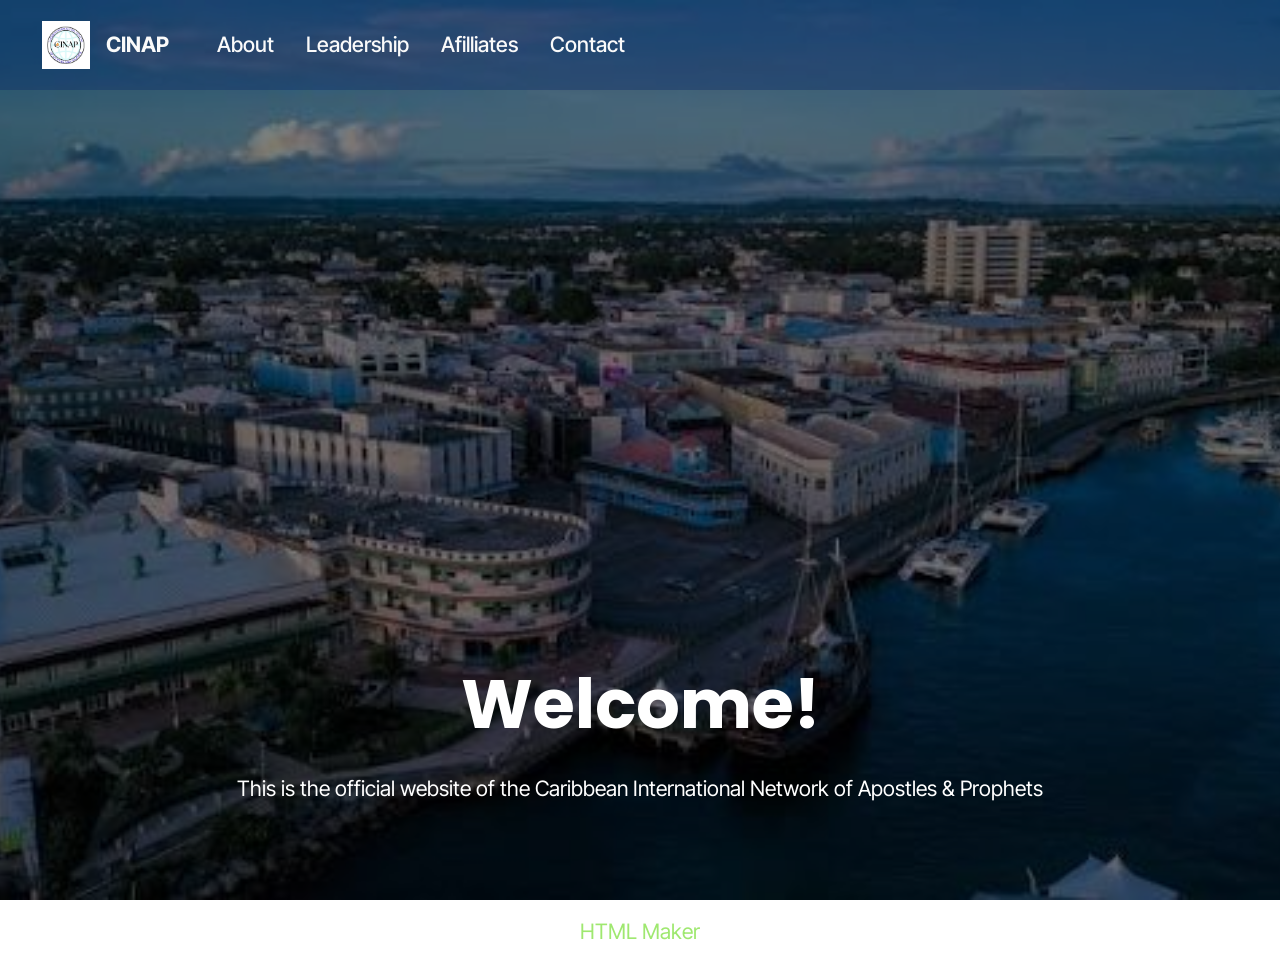
==== commit c34f6431: "Add files via upload" ====
--- a/index.html
+++ b/index.html
@@ -20,7 +20,7 @@
   <noscript><link rel="stylesheet" href="https://fonts.googleapis.com/css?family=Poppins:100,100i,200,200i,300,300i,400,400i,500,500i,600,600i,700,700i,800,800i,900,900i&display=swap"></noscript>
   <link rel="preload" href="https://fonts.googleapis.com/css?family=Inter+Tight:100,200,300,400,500,600,700,800,900,100i,200i,300i,400i,500i,600i,700i,800i,900i&display=swap" as="style" onload="this.onload=null;this.rel='stylesheet'">
   <noscript><link rel="stylesheet" href="https://fonts.googleapis.com/css?family=Inter+Tight:100,200,300,400,500,600,700,800,900,100i,200i,300i,400i,500i,600i,700i,800i,900i&display=swap"></noscript>
-  <link rel="preload" as="style" href="assets/mobirise/css/mbr-additional.css?v=uiccrK"><link rel="stylesheet" href="assets/mobirise/css/mbr-additional.css?v=uiccrK" type="text/css">
+  <link rel="preload" as="style" href="assets/mobirise/css/mbr-additional.css?v=PoNtNF"><link rel="stylesheet" href="assets/mobirise/css/mbr-additional.css?v=PoNtNF" type="text/css">
 
   
   
@@ -57,8 +57,8 @@
 						<a class="nav-link link text-white text-primary display-4" href="page2.html" aria-expanded="false">Leadership</a>
 					</li>
 					<li class="nav-item">
-						<a class="nav-link link text-white text-primary display-4" href="page4.html">Afilliates</a>
-					</li><li class="nav-item"><a class="nav-link link text-white text-primary display-4" href="page3.html">Contact</a></li></ul>
+						<a class="nav-link link text-white text-primary display-4" href="page3.html">Afilliates</a>
+					</li><li class="nav-item"><a class="nav-link link text-white text-primary display-4" href="page4.html">Contact</a></li></ul>
 				
 				
 			</div>
@@ -80,7 +80,7 @@
       </div>
     </div>
   </div>
-</section><section class="display-7" style="padding: 0;align-items: center;justify-content: center;flex-wrap: wrap;    align-content: center;display: flex;position: relative;height: 4rem;"><a href="https://mobiri.se/2967553" style="flex: 1 1;height: 4rem;position: absolute;width: 100%;z-index: 1;"><img alt="" style="height: 4rem;" src="[data-uri]"></a><p style="margin: 0;text-align: center;" class="display-7">&#8204;</p><a style="z-index:1" href="https://mobirise.com/builder/no-code-website-builder.html">No Code Website Builder</a></section><script src="assets/bootstrap/js/bootstrap.bundle.min.js"></script>  <script src="assets/parallax/jarallax.js"></script>  <script src="assets/smoothscroll/smooth-scroll.js"></script>  <script src="assets/ytplayer/index.js"></script>  <script src="assets/dropdown/js/navbar-dropdown.js"></script>  <script src="assets/theme/js/script.js"></script>  
+</section><section class="display-7" style="padding: 0;align-items: center;justify-content: center;flex-wrap: wrap;    align-content: center;display: flex;position: relative;height: 4rem;"><a href="https://mobiri.se/2967553" style="flex: 1 1;height: 4rem;position: absolute;width: 100%;z-index: 1;"><img alt="" style="height: 4rem;" src="[data-uri]"></a><p style="margin: 0;text-align: center;" class="display-7">&#8204;</p><a style="z-index:1" href="https://mobirise.com/html-builder.html">HTML Maker</a></section><script src="assets/bootstrap/js/bootstrap.bundle.min.js"></script>  <script src="assets/parallax/jarallax.js"></script>  <script src="assets/smoothscroll/smooth-scroll.js"></script>  <script src="assets/ytplayer/index.js"></script>  <script src="assets/dropdown/js/navbar-dropdown.js"></script>  <script src="assets/theme/js/script.js"></script>  
   
   
 </body>
--- a/assets/mobirise/css/mbr-additional.css
+++ b/assets/mobirise/css/mbr-additional.css
@@ -1402,6 +1402,624 @@
 .cid-vyb1404lXT .mbr-section-btn {
   text-align: center;
 }
+.cid-vyb0VBcPfY {
+  z-index: 1000;
+  width: 100%;
+  position: relative;
+}
+.cid-vyb0VBcPfY .dropdown-item:before {
+  font-family: Moririse2 !important;
+  content: "\e966";
+  display: inline-block;
+  width: 0;
+  position: absolute;
+  left: 1rem;
+  top: 0.5rem;
+  margin-right: 0.5rem;
+  line-height: 1;
+  font-size: inherit;
+  vertical-align: middle;
+  text-align: center;
+  overflow: hidden;
+  transform: scale(0, 1);
+  transition: all 0.25s ease-in-out;
+}
+@media (max-width: 767px) {
+  .cid-vyb0VBcPfY .navbar-toggler {
+    transform: scale(0.8);
+  }
+}
+.cid-vyb0VBcPfY .navbar-brand {
+  flex-shrink: 0;
+  align-items: center;
+  margin-right: 0;
+  padding: 10px 0;
+  transition: all 0.3s;
+  word-break: break-word;
+  z-index: 1;
+}
+.cid-vyb0VBcPfY .navbar-brand img {
+  max-width: 100%;
+  max-height: 100%;
+  border-radius: 0px !important;
+}
+.cid-vyb0VBcPfY .navbar-brand .navbar-caption {
+  line-height: inherit !important;
+}
+.cid-vyb0VBcPfY .navbar-brand .navbar-logo a {
+  outline: none;
+}
+.cid-vyb0VBcPfY .navbar-nav {
+  margin: auto;
+  margin-left: 0;
+}
+.cid-vyb0VBcPfY .navbar-nav .nav-item {
+  padding: 0 !important;
+  transition: 0.3s all !important;
+}
+.cid-vyb0VBcPfY .navbar-nav .nav-item .nav-link {
+  padding: 16px !important;
+  margin: 0 !important;
+  border-radius: 1rem !important;
+  transition: 0.3s all !important;
+}
+.cid-vyb0VBcPfY .navbar-nav .nav-item .nav-link:hover {
+  background-color: rgba(27, 31, 10, 0.06);
+}
+.cid-vyb0VBcPfY .navbar-nav .open .nav-link::after {
+  transform: rotate(180deg);
+}
+@media (min-width: 992px) {
+  .cid-vyb0VBcPfY .navbar-nav .open .nav-link::before {
+    content: "";
+    width: 100%;
+    height: 20px;
+    top: 100%;
+    background: transparent;
+    position: absolute;
+  }
+}
+.cid-vyb0VBcPfY .navbar-nav .dropdown-item {
+  padding: 12px !important;
+  border-radius: 0.5rem !important;
+  margin: 0 8px !important;
+  transition: 0.3s all !important;
+}
+.cid-vyb0VBcPfY .navbar-nav .dropdown-item:hover {
+  background-color: rgba(27, 31, 10, 0.06);
+}
+@media (min-width: 992px) {
+  .cid-vyb0VBcPfY .navbar-nav {
+    padding-left: 1.5rem;
+  }
+}
+.cid-vyb0VBcPfY .nav-link {
+  width: fit-content;
+  position: relative;
+}
+.cid-vyb0VBcPfY .navbar-logo {
+  padding-left: 2rem;
+  margin: 0 !important;
+}
+@media (max-width: 767px) {
+  .cid-vyb0VBcPfY .navbar-logo {
+    padding-left: 1rem;
+  }
+}
+.cid-vyb0VBcPfY .navbar-caption {
+  padding-left: 1rem;
+  padding-right: 0.5rem;
+}
+@media (max-width: 767px) {
+  .cid-vyb0VBcPfY .nav-dropdown {
+    padding-bottom: 0.5rem;
+  }
+}
+.cid-vyb0VBcPfY .nav-dropdown .link.dropdown-toggle::after {
+  margin-left: 0.5rem;
+  margin-top: 0.2rem;
+  transition: 0.3s all;
+}
+.cid-vyb0VBcPfY .container {
+  display: flex;
+  height: 90px;
+  padding: 0.5rem 0.6rem;
+  flex-wrap: nowrap;
+  left: 0;
+  right: 0;
+  -webkit-box-pack: justify;
+  -ms-flex-pack: justify;
+  justify-content: flex-end;
+  -webkit-box-align: center;
+  -webkit-align-items: center;
+  -ms-flex-align: center;
+  align-items: center;
+  border-radius: 100vw;
+}
+@media (max-width: 992px) {
+  .cid-vyb0VBcPfY .container {
+    padding-right: 2rem;
+  }
+}
+@media (max-width: 767px) {
+  .cid-vyb0VBcPfY .container {
+    width: 95%;
+    height: 56px !important;
+    padding-right: 1rem;
+    margin-top: 0rem;
+  }
+}
+.cid-vyb0VBcPfY .iconfont-wrapper {
+  color: #000000 !important;
+  font-size: 1.5rem;
+  padding-right: 0.5rem;
+}
+.cid-vyb0VBcPfY .dropdown-menu {
+  flex-wrap: wrap;
+  flex-direction: column;
+  max-width: 100%;
+  padding: 12px 4px !important;
+  border-radius: 1.5rem;
+  transition: 0.3s all !important;
+  min-width: auto;
+  background: #0c2c68;
+  background: rgba(12, 44, 104, 0.4) !important;
+}
+.cid-vyb0VBcPfY .nav-item:focus,
+.cid-vyb0VBcPfY .nav-link:focus {
+  outline: none;
+}
+.cid-vyb0VBcPfY .dropdown .dropdown-menu .dropdown-item {
+  width: auto;
+  transition: all 0.25s ease-in-out;
+}
+.cid-vyb0VBcPfY .dropdown .dropdown-menu .dropdown-item::after {
+  right: 0.5rem;
+}
+.cid-vyb0VBcPfY .dropdown .dropdown-menu .dropdown-item .mbr-iconfont {
+  margin-right: 0.5rem;
+  vertical-align: sub;
+}
+.cid-vyb0VBcPfY .dropdown .dropdown-menu .dropdown-item .mbr-iconfont:before {
+  display: inline-block;
+  transform: scale(1, 1);
+  transition: all 0.25s ease-in-out;
+}
+.cid-vyb0VBcPfY .collapsed .dropdown-menu .dropdown-item:before {
+  display: none;
+}
+.cid-vyb0VBcPfY .collapsed .dropdown .dropdown-menu .dropdown-item {
+  padding: 0.235em 1.5em 0.235em 1.5em !important;
+  transition: none;
+  margin: 0 !important;
+}
+.cid-vyb0VBcPfY .navbar {
+  min-height: 90px;
+  transition: all 0.3s;
+  border-bottom: 1px solid transparent;
+  background: transparent !important;
+  padding: 0 !important;
+  border: none !important;
+  box-shadow: none !important;
+  border-radius: 0 !important;
+}
+.cid-vyb0VBcPfY .navbar.opened {
+  transition: all 0.25s;
+}
+.cid-vyb0VBcPfY .navbar .dropdown-item {
+  padding: 0.5rem 1.8rem;
+}
+.cid-vyb0VBcPfY .navbar .navbar-logo img {
+  width: auto;
+}
+.cid-vyb0VBcPfY .navbar .navbar-collapse {
+  z-index: 1;
+  justify-content: flex-end;
+}
+.cid-vyb0VBcPfY .navbar.collapsed {
+  justify-content: center;
+}
+.cid-vyb0VBcPfY .navbar.collapsed .nav-item .nav-link::before {
+  display: none;
+}
+.cid-vyb0VBcPfY .navbar.collapsed.opened .dropdown-menu {
+  top: 0;
+}
+@media (min-width: 992px) {
+  .cid-vyb0VBcPfY .navbar.collapsed.opened:not(.navbar-short) .navbar-collapse {
+    max-height: calc(98.5vh - 3rem);
+  }
+}
+.cid-vyb0VBcPfY .navbar.collapsed .dropdown-menu .dropdown-submenu {
+  left: 0 !important;
+}
+.cid-vyb0VBcPfY .navbar.collapsed .dropdown-menu .dropdown-item:after {
+  right: auto;
+}
+.cid-vyb0VBcPfY .navbar.collapsed .dropdown-menu .dropdown-toggle[data-toggle="dropdown-submenu"]:after {
+  margin-left: 0.5rem;
+  margin-top: 0.2rem;
+  border-top: 0.35em solid;
+  border-right: 0.35em solid transparent;
+  border-left: 0.35em solid transparent;
+  border-bottom: 0;
+  top: 41%;
+}
+.cid-vyb0VBcPfY .navbar.collapsed ul.navbar-nav li {
+  margin: auto;
+}
+.cid-vyb0VBcPfY .navbar.collapsed .dropdown-menu .dropdown-item {
+  padding: 0.25rem 1.5rem;
+  text-align: center;
+}
+.cid-vyb0VBcPfY .navbar.collapsed .icons-menu {
+  padding-left: 0;
+  padding-right: 0;
+  padding-top: 0.5rem;
+  padding-bottom: 0.5rem;
+}
+@media (max-width: 767px) {
+  .cid-vyb0VBcPfY .navbar {
+    min-height: 72px;
+  }
+  .cid-vyb0VBcPfY .navbar .navbar-logo img {
+    height: 2rem !important;
+  }
+}
+@media (max-width: 991px) {
+  .cid-vyb0VBcPfY .navbar .nav-item .nav-link::before {
+    display: none;
+  }
+  .cid-vyb0VBcPfY .navbar.opened .dropdown-menu {
+    top: 0;
+  }
+  .cid-vyb0VBcPfY .navbar .dropdown-menu .dropdown-submenu {
+    left: 0 !important;
+  }
+  .cid-vyb0VBcPfY .navbar .dropdown-menu .dropdown-item:after {
+    right: auto;
+  }
+  .cid-vyb0VBcPfY .navbar .dropdown-menu .dropdown-toggle[data-toggle="dropdown-submenu"]:after {
+    margin-left: 0.5rem;
+    margin-top: 0.2rem;
+    border-top: 0.35em solid;
+    border-right: 0.35em solid transparent;
+    border-left: 0.35em solid transparent;
+    border-bottom: 0;
+    top: 40%;
+  }
+  .cid-vyb0VBcPfY .navbar .dropdown-menu .dropdown-item {
+    padding: 0.25rem 1.5rem !important;
+    text-align: center;
+  }
+  .cid-vyb0VBcPfY .navbar .navbar-brand {
+    flex-shrink: initial;
+    flex-basis: auto;
+    word-break: break-word;
+    padding-right: 10px;
+  }
+  .cid-vyb0VBcPfY .navbar .navbar-toggler {
+    flex-basis: auto;
+  }
+  .cid-vyb0VBcPfY .navbar .icons-menu {
+    padding-left: 0;
+    padding-top: 0.5rem;
+    padding-bottom: 0.5rem;
+  }
+}
+.cid-vyb0VBcPfY .navbar.navbar-short .navbar-logo img {
+  height: 2rem;
+}
+.cid-vyb0VBcPfY .dropdown-item.active,
+.cid-vyb0VBcPfY .dropdown-item:active {
+  background-color: transparent;
+}
+.cid-vyb0VBcPfY .navbar-expand-lg .navbar-nav .nav-link {
+  padding: 0;
+}
+.cid-vyb0VBcPfY .nav-dropdown .link.dropdown-toggle {
+  margin-right: 1.667em;
+}
+.cid-vyb0VBcPfY .nav-dropdown .link.dropdown-toggle[aria-expanded="true"] {
+  margin-right: 0;
+  padding: 0.667em 1.667em;
+}
+.cid-vyb0VBcPfY .navbar.navbar-expand-lg .dropdown .dropdown-menu {
+  background: #0c2c68;
+}
+.cid-vyb0VBcPfY .navbar.navbar-expand-lg .dropdown .dropdown-menu .dropdown-submenu {
+  margin: 0;
+  left: 105%;
+  transform: none;
+  top: -12px;
+}
+.cid-vyb0VBcPfY .navbar .dropdown.open > .dropdown-menu {
+  display: flex;
+}
+.cid-vyb0VBcPfY ul.navbar-nav {
+  flex-wrap: wrap;
+}
+.cid-vyb0VBcPfY .navbar-buttons {
+  text-align: center;
+  min-width: 140px;
+}
+@media (max-width: 992px) {
+  .cid-vyb0VBcPfY .navbar-buttons {
+    text-align: left;
+  }
+}
+.cid-vyb0VBcPfY button.navbar-toggler {
+  outline: none;
+  width: 31px;
+  height: 20px;
+  cursor: pointer;
+  transition: all 0.2s;
+  position: relative;
+  align-self: center;
+}
+.cid-vyb0VBcPfY button.navbar-toggler .hamburger span {
+  position: absolute;
+  right: 0;
+  width: 30px;
+  height: 2px;
+  border-right: 5px;
+  background-color: #000000;
+}
+.cid-vyb0VBcPfY button.navbar-toggler .hamburger span:nth-child(1) {
+  top: 0;
+  transition: all 0.2s;
+}
+.cid-vyb0VBcPfY button.navbar-toggler .hamburger span:nth-child(2) {
+  top: 8px;
+  transition: all 0.15s;
+}
+.cid-vyb0VBcPfY button.navbar-toggler .hamburger span:nth-child(3) {
+  top: 8px;
+  transition: all 0.15s;
+}
+.cid-vyb0VBcPfY button.navbar-toggler .hamburger span:nth-child(4) {
+  top: 16px;
+  transition: all 0.2s;
+}
+.cid-vyb0VBcPfY nav.opened .hamburger span:nth-child(1) {
+  top: 8px;
+  width: 0;
+  opacity: 0;
+  right: 50%;
+  transition: all 0.2s;
+}
+.cid-vyb0VBcPfY nav.opened .hamburger span:nth-child(2) {
+  transform: rotate(45deg);
+  transition: all 0.25s;
+}
+.cid-vyb0VBcPfY nav.opened .hamburger span:nth-child(3) {
+  transform: rotate(-45deg);
+  transition: all 0.25s;
+}
+.cid-vyb0VBcPfY nav.opened .hamburger span:nth-child(4) {
+  top: 8px;
+  width: 0;
+  opacity: 0;
+  right: 50%;
+  transition: all 0.2s;
+}
+.cid-vyb0VBcPfY .navbar-dropdown {
+  padding: 0;
+  background: rgba(12, 44, 104, 0.4) !important;
+  position: fixed;
+}
+.cid-vyb0VBcPfY .opacityScroll {
+  background: #0c2c68 !important;
+}
+.cid-vyb0VBcPfY a.nav-link {
+  display: flex;
+  align-items: center;
+  justify-content: center;
+}
+.cid-vyb0VBcPfY .icons-menu {
+  flex-wrap: nowrap;
+  display: flex;
+  justify-content: center;
+  padding-left: 1rem;
+  padding-right: 1rem;
+  padding-top: 0.3rem;
+  text-align: center;
+}
+@media (max-width: 992px) {
+  .cid-vyb0VBcPfY .icons-menu {
+    justify-content: flex-start;
+    margin-bottom: 0.5rem;
+  }
+}
+@media screen and (-ms-high-contrast: active), (-ms-high-contrast: none) {
+  .cid-vyb0VBcPfY .navbar {
+    height: 70px;
+  }
+  .cid-vyb0VBcPfY .navbar.opened {
+    height: auto;
+  }
+  .cid-vyb0VBcPfY .nav-item .nav-link:hover::before {
+    width: 175%;
+    max-width: calc(100% + 2rem);
+    left: -1rem;
+  }
+}
+.cid-vyb0VBcPfY .navbar .dropdown > .dropdown-menu {
+  display: none;
+  width: max-content;
+  max-width: 500px !important;
+  transform: translateX(-50%);
+  top: calc(100% + 20px);
+  left: 50%;
+}
+.cid-vyb0VBcPfY .navbar .dropdown > .dropdown-menu .dropdown-item {
+  line-height: 1 !important;
+}
+.cid-vyb0VBcPfY .navbar .dropdown > .dropdown-menu .dropdown .dropdown-item {
+  align-items: center;
+  display: flex;
+  height: max-content !important;
+  min-height: max-content !important;
+}
+.cid-vyb0VBcPfY .navbar .dropdown > .dropdown-menu .dropdown .dropdown-item::after {
+  display: inline-block;
+  position: static;
+  margin-left: 0.5rem;
+  margin-top: 0;
+  margin-right: 0;
+  margin-bottom: 0;
+  transition: 0.3s all;
+  transform: rotate(-90deg);
+}
+.cid-vyb0VBcPfY .navbar .dropdown > .dropdown-menu .dropdown.open .dropdown-item::after {
+  transform: rotate(0deg);
+}
+.cid-vyb0VBcPfY .mbr-section-btn {
+  margin: -0.6rem -0.6rem;
+}
+.cid-vyb0VBcPfY .navbar-toggler {
+  margin-left: 12px;
+  margin-right: 8px;
+  order: 1000;
+}
+@media (max-width: 991px) {
+  .cid-vyb0VBcPfY .navbar-brand {
+    margin-right: auto;
+  }
+  .cid-vyb0VBcPfY .navbar-collapse {
+    z-index: -1 !important;
+    position: absolute;
+    top: 100%;
+    left: 0;
+    width: 100%;
+    padding: 1rem;
+    border-radius: 1.5rem;
+    background: #0c2c68;
+    opacity: 1;
+    border-color: rgba(12, 44, 104, 0.4) !important;
+    background: rgba(12, 44, 104, 0.4) !important;
+    backdrop-filter: blur(8px);
+  }
+  .cid-vyb0VBcPfY .navbar-nav .nav-item .nav-link::after {
+    margin-left: 10px;
+  }
+  .cid-vyb0VBcPfY .navbar-nav .dropdown-item:hover {
+    background-color: rgba(27, 31, 10, 0.06);
+  }
+  .cid-vyb0VBcPfY .navbar .dropdown > .dropdown-menu {
+    max-width: 100% !important;
+    transform: translateX(0);
+    top: 10px;
+    left: 0;
+    padding: 8px !important;
+    border-radius: 1rem;
+    background-color: rgba(27, 31, 10, 0.04) !important;
+  }
+  .cid-vyb0VBcPfY .navbar .dropdown > .dropdown-menu .dropdown-item {
+    padding: 8px !important;
+    line-height: 1 !important;
+    margin-bottom: 4px !important;
+  }
+  .cid-vyb0VBcPfY .navbar .dropdown > .dropdown-menu .dropdown .dropdown-item {
+    align-items: center;
+    display: flex;
+    height: max-content !important;
+    min-height: max-content !important;
+  }
+  .cid-vyb0VBcPfY .navbar .dropdown > .dropdown-menu .dropdown .dropdown-item::after {
+    display: inline-block;
+    position: static;
+    margin-left: 0.5rem;
+    margin-top: 0;
+    margin-right: 0;
+    margin-bottom: 0;
+    transition: 0.3s all;
+    transform: rotate(0deg);
+  }
+  .cid-vyb0VBcPfY .navbar .dropdown > .dropdown-menu .dropdown.open .dropdown-item::after {
+    transform: rotate(180deg);
+  }
+  .cid-vyb0VBcPfY .navbar .dropdown > .dropdown-menu .dropdown-submenu {
+    position: static;
+    width: 100%;
+    max-width: 100% !important;
+    transform: translateX(0) !important;
+    top: 0;
+    left: 0;
+    padding: 8px !important;
+    border-radius: 1rem;
+    background-color: rgba(27, 31, 10, 0.04) !important;
+  }
+  .cid-vyb0VBcPfY .navbar .dropdown.open > .dropdown-menu {
+    display: flex !important;
+    flex-direction: column;
+    align-items: flex-start;
+  }
+}
+@media (max-width: 991px) and (max-width: 767px) {
+  .cid-vyb0VBcPfY .navbar-collapse {
+    left: -0.7rem;
+    width: 106%;
+    border-radius: 0;
+  }
+}
+@media (max-width: 991px) and (min-width: 768px) and (max-width: 991px) {
+  .cid-vyb0VBcPfY .navbar-collapse {
+    left: 0rem;
+    width: 106%;
+    border-radius: 0;
+  }
+}
+@media (max-width: 575px) {
+  .cid-vyb0VBcPfY .navbar-collapse {
+    padding: 1rem;
+  }
+}
+.cid-vzzDbOri29 {
+  padding-top: 8rem;
+  padding-bottom: 8rem;
+  background-color: #7787a5;
+}
+.cid-vzzDbOri29 .mbr-fallback-image.disabled {
+  display: none;
+}
+.cid-vzzDbOri29 .mbr-fallback-image {
+  display: block;
+  background-size: cover;
+  background-position: center center;
+  width: 100%;
+  height: 100%;
+  position: absolute;
+  top: 0;
+}
+@media (max-width: 991px) {
+  .cid-vzzDbOri29 .image-wrapper {
+    margin-bottom: 1rem;
+  }
+}
+.cid-vzzDbOri29 .row {
+  flex-direction: row-reverse;
+}
+.cid-vzzDbOri29 .row {
+  align-items: center;
+}
+@media (max-width: 991px) {
+  .cid-vzzDbOri29 .image-wrapper {
+    padding: 1rem;
+  }
+}
+@media (min-width: 992px) {
+  .cid-vzzDbOri29 .text-wrapper {
+    padding: 0 2rem;
+  }
+}
+.cid-vzzDbOri29 .mbr-section-title {
+  color: #000000;
+}
+.cid-vzzDbOri29 .mbr-text,
+.cid-vzzDbOri29 .mbr-section-btn {
+  color: #000000;
+}
 .cid-vzyvc2nWJT {
   z-index: 1000;
   width: 100%;
@@ -2070,624 +2688,6 @@
 .cid-vzzN1AI1Gx .content-head {
   max-width: 800px;
 }
-.cid-vyb0VBcPfY {
-  z-index: 1000;
-  width: 100%;
-  position: relative;
-}
-.cid-vyb0VBcPfY .dropdown-item:before {
-  font-family: Moririse2 !important;
-  content: "\e966";
-  display: inline-block;
-  width: 0;
-  position: absolute;
-  left: 1rem;
-  top: 0.5rem;
-  margin-right: 0.5rem;
-  line-height: 1;
-  font-size: inherit;
-  vertical-align: middle;
-  text-align: center;
-  overflow: hidden;
-  transform: scale(0, 1);
-  transition: all 0.25s ease-in-out;
-}
-@media (max-width: 767px) {
-  .cid-vyb0VBcPfY .navbar-toggler {
-    transform: scale(0.8);
-  }
-}
-.cid-vyb0VBcPfY .navbar-brand {
-  flex-shrink: 0;
-  align-items: center;
-  margin-right: 0;
-  padding: 10px 0;
-  transition: all 0.3s;
-  word-break: break-word;
-  z-index: 1;
-}
-.cid-vyb0VBcPfY .navbar-brand img {
-  max-width: 100%;
-  max-height: 100%;
-  border-radius: 0px !important;
-}
-.cid-vyb0VBcPfY .navbar-brand .navbar-caption {
-  line-height: inherit !important;
-}
-.cid-vyb0VBcPfY .navbar-brand .navbar-logo a {
-  outline: none;
-}
-.cid-vyb0VBcPfY .navbar-nav {
-  margin: auto;
-  margin-left: 0;
-}
-.cid-vyb0VBcPfY .navbar-nav .nav-item {
-  padding: 0 !important;
-  transition: 0.3s all !important;
-}
-.cid-vyb0VBcPfY .navbar-nav .nav-item .nav-link {
-  padding: 16px !important;
-  margin: 0 !important;
-  border-radius: 1rem !important;
-  transition: 0.3s all !important;
-}
-.cid-vyb0VBcPfY .navbar-nav .nav-item .nav-link:hover {
-  background-color: rgba(27, 31, 10, 0.06);
-}
-.cid-vyb0VBcPfY .navbar-nav .open .nav-link::after {
-  transform: rotate(180deg);
-}
-@media (min-width: 992px) {
-  .cid-vyb0VBcPfY .navbar-nav .open .nav-link::before {
-    content: "";
-    width: 100%;
-    height: 20px;
-    top: 100%;
-    background: transparent;
-    position: absolute;
-  }
-}
-.cid-vyb0VBcPfY .navbar-nav .dropdown-item {
-  padding: 12px !important;
-  border-radius: 0.5rem !important;
-  margin: 0 8px !important;
-  transition: 0.3s all !important;
-}
-.cid-vyb0VBcPfY .navbar-nav .dropdown-item:hover {
-  background-color: rgba(27, 31, 10, 0.06);
-}
-@media (min-width: 992px) {
-  .cid-vyb0VBcPfY .navbar-nav {
-    padding-left: 1.5rem;
-  }
-}
-.cid-vyb0VBcPfY .nav-link {
-  width: fit-content;
-  position: relative;
-}
-.cid-vyb0VBcPfY .navbar-logo {
-  padding-left: 2rem;
-  margin: 0 !important;
-}
-@media (max-width: 767px) {
-  .cid-vyb0VBcPfY .navbar-logo {
-    padding-left: 1rem;
-  }
-}
-.cid-vyb0VBcPfY .navbar-caption {
-  padding-left: 1rem;
-  padding-right: 0.5rem;
-}
-@media (max-width: 767px) {
-  .cid-vyb0VBcPfY .nav-dropdown {
-    padding-bottom: 0.5rem;
-  }
-}
-.cid-vyb0VBcPfY .nav-dropdown .link.dropdown-toggle::after {
-  margin-left: 0.5rem;
-  margin-top: 0.2rem;
-  transition: 0.3s all;
-}
-.cid-vyb0VBcPfY .container {
-  display: flex;
-  height: 90px;
-  padding: 0.5rem 0.6rem;
-  flex-wrap: nowrap;
-  left: 0;
-  right: 0;
-  -webkit-box-pack: justify;
-  -ms-flex-pack: justify;
-  justify-content: flex-end;
-  -webkit-box-align: center;
-  -webkit-align-items: center;
-  -ms-flex-align: center;
-  align-items: center;
-  border-radius: 100vw;
-}
-@media (max-width: 992px) {
-  .cid-vyb0VBcPfY .container {
-    padding-right: 2rem;
-  }
-}
-@media (max-width: 767px) {
-  .cid-vyb0VBcPfY .container {
-    width: 95%;
-    height: 56px !important;
-    padding-right: 1rem;
-    margin-top: 0rem;
-  }
-}
-.cid-vyb0VBcPfY .iconfont-wrapper {
-  color: #000000 !important;
-  font-size: 1.5rem;
-  padding-right: 0.5rem;
-}
-.cid-vyb0VBcPfY .dropdown-menu {
-  flex-wrap: wrap;
-  flex-direction: column;
-  max-width: 100%;
-  padding: 12px 4px !important;
-  border-radius: 1.5rem;
-  transition: 0.3s all !important;
-  min-width: auto;
-  background: #0c2c68;
-  background: rgba(12, 44, 104, 0.4) !important;
-}
-.cid-vyb0VBcPfY .nav-item:focus,
-.cid-vyb0VBcPfY .nav-link:focus {
-  outline: none;
-}
-.cid-vyb0VBcPfY .dropdown .dropdown-menu .dropdown-item {
-  width: auto;
-  transition: all 0.25s ease-in-out;
-}
-.cid-vyb0VBcPfY .dropdown .dropdown-menu .dropdown-item::after {
-  right: 0.5rem;
-}
-.cid-vyb0VBcPfY .dropdown .dropdown-menu .dropdown-item .mbr-iconfont {
-  margin-right: 0.5rem;
-  vertical-align: sub;
-}
-.cid-vyb0VBcPfY .dropdown .dropdown-menu .dropdown-item .mbr-iconfont:before {
-  display: inline-block;
-  transform: scale(1, 1);
-  transition: all 0.25s ease-in-out;
-}
-.cid-vyb0VBcPfY .collapsed .dropdown-menu .dropdown-item:before {
-  display: none;
-}
-.cid-vyb0VBcPfY .collapsed .dropdown .dropdown-menu .dropdown-item {
-  padding: 0.235em 1.5em 0.235em 1.5em !important;
-  transition: none;
-  margin: 0 !important;
-}
-.cid-vyb0VBcPfY .navbar {
-  min-height: 90px;
-  transition: all 0.3s;
-  border-bottom: 1px solid transparent;
-  background: transparent !important;
-  padding: 0 !important;
-  border: none !important;
-  box-shadow: none !important;
-  border-radius: 0 !important;
-}
-.cid-vyb0VBcPfY .navbar.opened {
-  transition: all 0.25s;
-}
-.cid-vyb0VBcPfY .navbar .dropdown-item {
-  padding: 0.5rem 1.8rem;
-}
-.cid-vyb0VBcPfY .navbar .navbar-logo img {
-  width: auto;
-}
-.cid-vyb0VBcPfY .navbar .navbar-collapse {
-  z-index: 1;
-  justify-content: flex-end;
-}
-.cid-vyb0VBcPfY .navbar.collapsed {
-  justify-content: center;
-}
-.cid-vyb0VBcPfY .navbar.collapsed .nav-item .nav-link::before {
-  display: none;
-}
-.cid-vyb0VBcPfY .navbar.collapsed.opened .dropdown-menu {
-  top: 0;
-}
-@media (min-width: 992px) {
-  .cid-vyb0VBcPfY .navbar.collapsed.opened:not(.navbar-short) .navbar-collapse {
-    max-height: calc(98.5vh - 3rem);
-  }
-}
-.cid-vyb0VBcPfY .navbar.collapsed .dropdown-menu .dropdown-submenu {
-  left: 0 !important;
-}
-.cid-vyb0VBcPfY .navbar.collapsed .dropdown-menu .dropdown-item:after {
-  right: auto;
-}
-.cid-vyb0VBcPfY .navbar.collapsed .dropdown-menu .dropdown-toggle[data-toggle="dropdown-submenu"]:after {
-  margin-left: 0.5rem;
-  margin-top: 0.2rem;
-  border-top: 0.35em solid;
-  border-right: 0.35em solid transparent;
-  border-left: 0.35em solid transparent;
-  border-bottom: 0;
-  top: 41%;
-}
-.cid-vyb0VBcPfY .navbar.collapsed ul.navbar-nav li {
-  margin: auto;
-}
-.cid-vyb0VBcPfY .navbar.collapsed .dropdown-menu .dropdown-item {
-  padding: 0.25rem 1.5rem;
-  text-align: center;
-}
-.cid-vyb0VBcPfY .navbar.collapsed .icons-menu {
-  padding-left: 0;
-  padding-right: 0;
-  padding-top: 0.5rem;
-  padding-bottom: 0.5rem;
-}
-@media (max-width: 767px) {
-  .cid-vyb0VBcPfY .navbar {
-    min-height: 72px;
-  }
-  .cid-vyb0VBcPfY .navbar .navbar-logo img {
-    height: 2rem !important;
-  }
-}
-@media (max-width: 991px) {
-  .cid-vyb0VBcPfY .navbar .nav-item .nav-link::before {
-    display: none;
-  }
-  .cid-vyb0VBcPfY .navbar.opened .dropdown-menu {
-    top: 0;
-  }
-  .cid-vyb0VBcPfY .navbar .dropdown-menu .dropdown-submenu {
-    left: 0 !important;
-  }
-  .cid-vyb0VBcPfY .navbar .dropdown-menu .dropdown-item:after {
-    right: auto;
-  }
-  .cid-vyb0VBcPfY .navbar .dropdown-menu .dropdown-toggle[data-toggle="dropdown-submenu"]:after {
-    margin-left: 0.5rem;
-    margin-top: 0.2rem;
-    border-top: 0.35em solid;
-    border-right: 0.35em solid transparent;
-    border-left: 0.35em solid transparent;
-    border-bottom: 0;
-    top: 40%;
-  }
-  .cid-vyb0VBcPfY .navbar .dropdown-menu .dropdown-item {
-    padding: 0.25rem 1.5rem !important;
-    text-align: center;
-  }
-  .cid-vyb0VBcPfY .navbar .navbar-brand {
-    flex-shrink: initial;
-    flex-basis: auto;
-    word-break: break-word;
-    padding-right: 10px;
-  }
-  .cid-vyb0VBcPfY .navbar .navbar-toggler {
-    flex-basis: auto;
-  }
-  .cid-vyb0VBcPfY .navbar .icons-menu {
-    padding-left: 0;
-    padding-top: 0.5rem;
-    padding-bottom: 0.5rem;
-  }
-}
-.cid-vyb0VBcPfY .navbar.navbar-short .navbar-logo img {
-  height: 2rem;
-}
-.cid-vyb0VBcPfY .dropdown-item.active,
-.cid-vyb0VBcPfY .dropdown-item:active {
-  background-color: transparent;
-}
-.cid-vyb0VBcPfY .navbar-expand-lg .navbar-nav .nav-link {
-  padding: 0;
-}
-.cid-vyb0VBcPfY .nav-dropdown .link.dropdown-toggle {
-  margin-right: 1.667em;
-}
-.cid-vyb0VBcPfY .nav-dropdown .link.dropdown-toggle[aria-expanded="true"] {
-  margin-right: 0;
-  padding: 0.667em 1.667em;
-}
-.cid-vyb0VBcPfY .navbar.navbar-expand-lg .dropdown .dropdown-menu {
-  background: #0c2c68;
-}
-.cid-vyb0VBcPfY .navbar.navbar-expand-lg .dropdown .dropdown-menu .dropdown-submenu {
-  margin: 0;
-  left: 105%;
-  transform: none;
-  top: -12px;
-}
-.cid-vyb0VBcPfY .navbar .dropdown.open > .dropdown-menu {
-  display: flex;
-}
-.cid-vyb0VBcPfY ul.navbar-nav {
-  flex-wrap: wrap;
-}
-.cid-vyb0VBcPfY .navbar-buttons {
-  text-align: center;
-  min-width: 140px;
-}
-@media (max-width: 992px) {
-  .cid-vyb0VBcPfY .navbar-buttons {
-    text-align: left;
-  }
-}
-.cid-vyb0VBcPfY button.navbar-toggler {
-  outline: none;
-  width: 31px;
-  height: 20px;
-  cursor: pointer;
-  transition: all 0.2s;
-  position: relative;
-  align-self: center;
-}
-.cid-vyb0VBcPfY button.navbar-toggler .hamburger span {
-  position: absolute;
-  right: 0;
-  width: 30px;
-  height: 2px;
-  border-right: 5px;
-  background-color: #000000;
-}
-.cid-vyb0VBcPfY button.navbar-toggler .hamburger span:nth-child(1) {
-  top: 0;
-  transition: all 0.2s;
-}
-.cid-vyb0VBcPfY button.navbar-toggler .hamburger span:nth-child(2) {
-  top: 8px;
-  transition: all 0.15s;
-}
-.cid-vyb0VBcPfY button.navbar-toggler .hamburger span:nth-child(3) {
-  top: 8px;
-  transition: all 0.15s;
-}
-.cid-vyb0VBcPfY button.navbar-toggler .hamburger span:nth-child(4) {
-  top: 16px;
-  transition: all 0.2s;
-}
-.cid-vyb0VBcPfY nav.opened .hamburger span:nth-child(1) {
-  top: 8px;
-  width: 0;
-  opacity: 0;
-  right: 50%;
-  transition: all 0.2s;
-}
-.cid-vyb0VBcPfY nav.opened .hamburger span:nth-child(2) {
-  transform: rotate(45deg);
-  transition: all 0.25s;
-}
-.cid-vyb0VBcPfY nav.opened .hamburger span:nth-child(3) {
-  transform: rotate(-45deg);
-  transition: all 0.25s;
-}
-.cid-vyb0VBcPfY nav.opened .hamburger span:nth-child(4) {
-  top: 8px;
-  width: 0;
-  opacity: 0;
-  right: 50%;
-  transition: all 0.2s;
-}
-.cid-vyb0VBcPfY .navbar-dropdown {
-  padding: 0;
-  background: rgba(12, 44, 104, 0.4) !important;
-  position: fixed;
-}
-.cid-vyb0VBcPfY .opacityScroll {
-  background: #0c2c68 !important;
-}
-.cid-vyb0VBcPfY a.nav-link {
-  display: flex;
-  align-items: center;
-  justify-content: center;
-}
-.cid-vyb0VBcPfY .icons-menu {
-  flex-wrap: nowrap;
-  display: flex;
-  justify-content: center;
-  padding-left: 1rem;
-  padding-right: 1rem;
-  padding-top: 0.3rem;
-  text-align: center;
-}
-@media (max-width: 992px) {
-  .cid-vyb0VBcPfY .icons-menu {
-    justify-content: flex-start;
-    margin-bottom: 0.5rem;
-  }
-}
-@media screen and (-ms-high-contrast: active), (-ms-high-contrast: none) {
-  .cid-vyb0VBcPfY .navbar {
-    height: 70px;
-  }
-  .cid-vyb0VBcPfY .navbar.opened {
-    height: auto;
-  }
-  .cid-vyb0VBcPfY .nav-item .nav-link:hover::before {
-    width: 175%;
-    max-width: calc(100% + 2rem);
-    left: -1rem;
-  }
-}
-.cid-vyb0VBcPfY .navbar .dropdown > .dropdown-menu {
-  display: none;
-  width: max-content;
-  max-width: 500px !important;
-  transform: translateX(-50%);
-  top: calc(100% + 20px);
-  left: 50%;
-}
-.cid-vyb0VBcPfY .navbar .dropdown > .dropdown-menu .dropdown-item {
-  line-height: 1 !important;
-}
-.cid-vyb0VBcPfY .navbar .dropdown > .dropdown-menu .dropdown .dropdown-item {
-  align-items: center;
-  display: flex;
-  height: max-content !important;
-  min-height: max-content !important;
-}
-.cid-vyb0VBcPfY .navbar .dropdown > .dropdown-menu .dropdown .dropdown-item::after {
-  display: inline-block;
-  position: static;
-  margin-left: 0.5rem;
-  margin-top: 0;
-  margin-right: 0;
-  margin-bottom: 0;
-  transition: 0.3s all;
-  transform: rotate(-90deg);
-}
-.cid-vyb0VBcPfY .navbar .dropdown > .dropdown-menu .dropdown.open .dropdown-item::after {
-  transform: rotate(0deg);
-}
-.cid-vyb0VBcPfY .mbr-section-btn {
-  margin: -0.6rem -0.6rem;
-}
-.cid-vyb0VBcPfY .navbar-toggler {
-  margin-left: 12px;
-  margin-right: 8px;
-  order: 1000;
-}
-@media (max-width: 991px) {
-  .cid-vyb0VBcPfY .navbar-brand {
-    margin-right: auto;
-  }
-  .cid-vyb0VBcPfY .navbar-collapse {
-    z-index: -1 !important;
-    position: absolute;
-    top: 100%;
-    left: 0;
-    width: 100%;
-    padding: 1rem;
-    border-radius: 1.5rem;
-    background: #0c2c68;
-    opacity: 1;
-    border-color: rgba(12, 44, 104, 0.4) !important;
-    background: rgba(12, 44, 104, 0.4) !important;
-    backdrop-filter: blur(8px);
-  }
-  .cid-vyb0VBcPfY .navbar-nav .nav-item .nav-link::after {
-    margin-left: 10px;
-  }
-  .cid-vyb0VBcPfY .navbar-nav .dropdown-item:hover {
-    background-color: rgba(27, 31, 10, 0.06);
-  }
-  .cid-vyb0VBcPfY .navbar .dropdown > .dropdown-menu {
-    max-width: 100% !important;
-    transform: translateX(0);
-    top: 10px;
-    left: 0;
-    padding: 8px !important;
-    border-radius: 1rem;
-    background-color: rgba(27, 31, 10, 0.04) !important;
-  }
-  .cid-vyb0VBcPfY .navbar .dropdown > .dropdown-menu .dropdown-item {
-    padding: 8px !important;
-    line-height: 1 !important;
-    margin-bottom: 4px !important;
-  }
-  .cid-vyb0VBcPfY .navbar .dropdown > .dropdown-menu .dropdown .dropdown-item {
-    align-items: center;
-    display: flex;
-    height: max-content !important;
-    min-height: max-content !important;
-  }
-  .cid-vyb0VBcPfY .navbar .dropdown > .dropdown-menu .dropdown .dropdown-item::after {
-    display: inline-block;
-    position: static;
-    margin-left: 0.5rem;
-    margin-top: 0;
-    margin-right: 0;
-    margin-bottom: 0;
-    transition: 0.3s all;
-    transform: rotate(0deg);
-  }
-  .cid-vyb0VBcPfY .navbar .dropdown > .dropdown-menu .dropdown.open .dropdown-item::after {
-    transform: rotate(180deg);
-  }
-  .cid-vyb0VBcPfY .navbar .dropdown > .dropdown-menu .dropdown-submenu {
-    position: static;
-    width: 100%;
-    max-width: 100% !important;
-    transform: translateX(0) !important;
-    top: 0;
-    left: 0;
-    padding: 8px !important;
-    border-radius: 1rem;
-    background-color: rgba(27, 31, 10, 0.04) !important;
-  }
-  .cid-vyb0VBcPfY .navbar .dropdown.open > .dropdown-menu {
-    display: flex !important;
-    flex-direction: column;
-    align-items: flex-start;
-  }
-}
-@media (max-width: 991px) and (max-width: 767px) {
-  .cid-vyb0VBcPfY .navbar-collapse {
-    left: -0.7rem;
-    width: 106%;
-    border-radius: 0;
-  }
-}
-@media (max-width: 991px) and (min-width: 768px) and (max-width: 991px) {
-  .cid-vyb0VBcPfY .navbar-collapse {
-    left: 0rem;
-    width: 106%;
-    border-radius: 0;
-  }
-}
-@media (max-width: 575px) {
-  .cid-vyb0VBcPfY .navbar-collapse {
-    padding: 1rem;
-  }
-}
-.cid-vzzDbOri29 {
-  padding-top: 8rem;
-  padding-bottom: 8rem;
-  background-color: #7787a5;
-}
-.cid-vzzDbOri29 .mbr-fallback-image.disabled {
-  display: none;
-}
-.cid-vzzDbOri29 .mbr-fallback-image {
-  display: block;
-  background-size: cover;
-  background-position: center center;
-  width: 100%;
-  height: 100%;
-  position: absolute;
-  top: 0;
-}
-@media (max-width: 991px) {
-  .cid-vzzDbOri29 .image-wrapper {
-    margin-bottom: 1rem;
-  }
-}
-.cid-vzzDbOri29 .row {
-  flex-direction: row-reverse;
-}
-.cid-vzzDbOri29 .row {
-  align-items: center;
-}
-@media (max-width: 991px) {
-  .cid-vzzDbOri29 .image-wrapper {
-    padding: 1rem;
-  }
-}
-@media (min-width: 992px) {
-  .cid-vzzDbOri29 .text-wrapper {
-    padding: 0 2rem;
-  }
-}
-.cid-vzzDbOri29 .mbr-section-title {
-  color: #000000;
-}
-.cid-vzzDbOri29 .mbr-text,
-.cid-vzzDbOri29 .mbr-section-btn {
-  color: #000000;
-}
 .cid-vzyvliw1By {
   z-index: 1000;
   width: 100%;
--- a/assets/mobirise/css/mbr-additional.css
+++ b/assets/mobirise/css/mbr-additional.css
@@ -1402,6 +1402,624 @@
 .cid-vyb1404lXT .mbr-section-btn {
   text-align: center;
 }
+.cid-vyb0VBcPfY {
+  z-index: 1000;
+  width: 100%;
+  position: relative;
+}
+.cid-vyb0VBcPfY .dropdown-item:before {
+  font-family: Moririse2 !important;
+  content: "\e966";
+  display: inline-block;
+  width: 0;
+  position: absolute;
+  left: 1rem;
+  top: 0.5rem;
+  margin-right: 0.5rem;
+  line-height: 1;
+  font-size: inherit;
+  vertical-align: middle;
+  text-align: center;
+  overflow: hidden;
+  transform: scale(0, 1);
+  transition: all 0.25s ease-in-out;
+}
+@media (max-width: 767px) {
+  .cid-vyb0VBcPfY .navbar-toggler {
+    transform: scale(0.8);
+  }
+}
+.cid-vyb0VBcPfY .navbar-brand {
+  flex-shrink: 0;
+  align-items: center;
+  margin-right: 0;
+  padding: 10px 0;
+  transition: all 0.3s;
+  word-break: break-word;
+  z-index: 1;
+}
+.cid-vyb0VBcPfY .navbar-brand img {
+  max-width: 100%;
+  max-height: 100%;
+  border-radius: 0px !important;
+}
+.cid-vyb0VBcPfY .navbar-brand .navbar-caption {
+  line-height: inherit !important;
+}
+.cid-vyb0VBcPfY .navbar-brand .navbar-logo a {
+  outline: none;
+}
+.cid-vyb0VBcPfY .navbar-nav {
+  margin: auto;
+  margin-left: 0;
+}
+.cid-vyb0VBcPfY .navbar-nav .nav-item {
+  padding: 0 !important;
+  transition: 0.3s all !important;
+}
+.cid-vyb0VBcPfY .navbar-nav .nav-item .nav-link {
+  padding: 16px !important;
+  margin: 0 !important;
+  border-radius: 1rem !important;
+  transition: 0.3s all !important;
+}
+.cid-vyb0VBcPfY .navbar-nav .nav-item .nav-link:hover {
+  background-color: rgba(27, 31, 10, 0.06);
+}
+.cid-vyb0VBcPfY .navbar-nav .open .nav-link::after {
+  transform: rotate(180deg);
+}
+@media (min-width: 992px) {
+  .cid-vyb0VBcPfY .navbar-nav .open .nav-link::before {
+    content: "";
+    width: 100%;
+    height: 20px;
+    top: 100%;
+    background: transparent;
+    position: absolute;
+  }
+}
+.cid-vyb0VBcPfY .navbar-nav .dropdown-item {
+  padding: 12px !important;
+  border-radius: 0.5rem !important;
+  margin: 0 8px !important;
+  transition: 0.3s all !important;
+}
+.cid-vyb0VBcPfY .navbar-nav .dropdown-item:hover {
+  background-color: rgba(27, 31, 10, 0.06);
+}
+@media (min-width: 992px) {
+  .cid-vyb0VBcPfY .navbar-nav {
+    padding-left: 1.5rem;
+  }
+}
+.cid-vyb0VBcPfY .nav-link {
+  width: fit-content;
+  position: relative;
+}
+.cid-vyb0VBcPfY .navbar-logo {
+  padding-left: 2rem;
+  margin: 0 !important;
+}
+@media (max-width: 767px) {
+  .cid-vyb0VBcPfY .navbar-logo {
+    padding-left: 1rem;
+  }
+}
+.cid-vyb0VBcPfY .navbar-caption {
+  padding-left: 1rem;
+  padding-right: 0.5rem;
+}
+@media (max-width: 767px) {
+  .cid-vyb0VBcPfY .nav-dropdown {
+    padding-bottom: 0.5rem;
+  }
+}
+.cid-vyb0VBcPfY .nav-dropdown .link.dropdown-toggle::after {
+  margin-left: 0.5rem;
+  margin-top: 0.2rem;
+  transition: 0.3s all;
+}
+.cid-vyb0VBcPfY .container {
+  display: flex;
+  height: 90px;
+  padding: 0.5rem 0.6rem;
+  flex-wrap: nowrap;
+  left: 0;
+  right: 0;
+  -webkit-box-pack: justify;
+  -ms-flex-pack: justify;
+  justify-content: flex-end;
+  -webkit-box-align: center;
+  -webkit-align-items: center;
+  -ms-flex-align: center;
+  align-items: center;
+  border-radius: 100vw;
+}
+@media (max-width: 992px) {
+  .cid-vyb0VBcPfY .container {
+    padding-right: 2rem;
+  }
+}
+@media (max-width: 767px) {
+  .cid-vyb0VBcPfY .container {
+    width: 95%;
+    height: 56px !important;
+    padding-right: 1rem;
+    margin-top: 0rem;
+  }
+}
+.cid-vyb0VBcPfY .iconfont-wrapper {
+  color: #000000 !important;
+  font-size: 1.5rem;
+  padding-right: 0.5rem;
+}
+.cid-vyb0VBcPfY .dropdown-menu {
+  flex-wrap: wrap;
+  flex-direction: column;
+  max-width: 100%;
+  padding: 12px 4px !important;
+  border-radius: 1.5rem;
+  transition: 0.3s all !important;
+  min-width: auto;
+  background: #0c2c68;
+  background: rgba(12, 44, 104, 0.4) !important;
+}
+.cid-vyb0VBcPfY .nav-item:focus,
+.cid-vyb0VBcPfY .nav-link:focus {
+  outline: none;
+}
+.cid-vyb0VBcPfY .dropdown .dropdown-menu .dropdown-item {
+  width: auto;
+  transition: all 0.25s ease-in-out;
+}
+.cid-vyb0VBcPfY .dropdown .dropdown-menu .dropdown-item::after {
+  right: 0.5rem;
+}
+.cid-vyb0VBcPfY .dropdown .dropdown-menu .dropdown-item .mbr-iconfont {
+  margin-right: 0.5rem;
+  vertical-align: sub;
+}
+.cid-vyb0VBcPfY .dropdown .dropdown-menu .dropdown-item .mbr-iconfont:before {
+  display: inline-block;
+  transform: scale(1, 1);
+  transition: all 0.25s ease-in-out;
+}
+.cid-vyb0VBcPfY .collapsed .dropdown-menu .dropdown-item:before {
+  display: none;
+}
+.cid-vyb0VBcPfY .collapsed .dropdown .dropdown-menu .dropdown-item {
+  padding: 0.235em 1.5em 0.235em 1.5em !important;
+  transition: none;
+  margin: 0 !important;
+}
+.cid-vyb0VBcPfY .navbar {
+  min-height: 90px;
+  transition: all 0.3s;
+  border-bottom: 1px solid transparent;
+  background: transparent !important;
+  padding: 0 !important;
+  border: none !important;
+  box-shadow: none !important;
+  border-radius: 0 !important;
+}
+.cid-vyb0VBcPfY .navbar.opened {
+  transition: all 0.25s;
+}
+.cid-vyb0VBcPfY .navbar .dropdown-item {
+  padding: 0.5rem 1.8rem;
+}
+.cid-vyb0VBcPfY .navbar .navbar-logo img {
+  width: auto;
+}
+.cid-vyb0VBcPfY .navbar .navbar-collapse {
+  z-index: 1;
+  justify-content: flex-end;
+}
+.cid-vyb0VBcPfY .navbar.collapsed {
+  justify-content: center;
+}
+.cid-vyb0VBcPfY .navbar.collapsed .nav-item .nav-link::before {
+  display: none;
+}
+.cid-vyb0VBcPfY .navbar.collapsed.opened .dropdown-menu {
+  top: 0;
+}
+@media (min-width: 992px) {
+  .cid-vyb0VBcPfY .navbar.collapsed.opened:not(.navbar-short) .navbar-collapse {
+    max-height: calc(98.5vh - 3rem);
+  }
+}
+.cid-vyb0VBcPfY .navbar.collapsed .dropdown-menu .dropdown-submenu {
+  left: 0 !important;
+}
+.cid-vyb0VBcPfY .navbar.collapsed .dropdown-menu .dropdown-item:after {
+  right: auto;
+}
+.cid-vyb0VBcPfY .navbar.collapsed .dropdown-menu .dropdown-toggle[data-toggle="dropdown-submenu"]:after {
+  margin-left: 0.5rem;
+  margin-top: 0.2rem;
+  border-top: 0.35em solid;
+  border-right: 0.35em solid transparent;
+  border-left: 0.35em solid transparent;
+  border-bottom: 0;
+  top: 41%;
+}
+.cid-vyb0VBcPfY .navbar.collapsed ul.navbar-nav li {
+  margin: auto;
+}
+.cid-vyb0VBcPfY .navbar.collapsed .dropdown-menu .dropdown-item {
+  padding: 0.25rem 1.5rem;
+  text-align: center;
+}
+.cid-vyb0VBcPfY .navbar.collapsed .icons-menu {
+  padding-left: 0;
+  padding-right: 0;
+  padding-top: 0.5rem;
+  padding-bottom: 0.5rem;
+}
+@media (max-width: 767px) {
+  .cid-vyb0VBcPfY .navbar {
+    min-height: 72px;
+  }
+  .cid-vyb0VBcPfY .navbar .navbar-logo img {
+    height: 2rem !important;
+  }
+}
+@media (max-width: 991px) {
+  .cid-vyb0VBcPfY .navbar .nav-item .nav-link::before {
+    display: none;
+  }
+  .cid-vyb0VBcPfY .navbar.opened .dropdown-menu {
+    top: 0;
+  }
+  .cid-vyb0VBcPfY .navbar .dropdown-menu .dropdown-submenu {
+    left: 0 !important;
+  }
+  .cid-vyb0VBcPfY .navbar .dropdown-menu .dropdown-item:after {
+    right: auto;
+  }
+  .cid-vyb0VBcPfY .navbar .dropdown-menu .dropdown-toggle[data-toggle="dropdown-submenu"]:after {
+    margin-left: 0.5rem;
+    margin-top: 0.2rem;
+    border-top: 0.35em solid;
+    border-right: 0.35em solid transparent;
+    border-left: 0.35em solid transparent;
+    border-bottom: 0;
+    top: 40%;
+  }
+  .cid-vyb0VBcPfY .navbar .dropdown-menu .dropdown-item {
+    padding: 0.25rem 1.5rem !important;
+    text-align: center;
+  }
+  .cid-vyb0VBcPfY .navbar .navbar-brand {
+    flex-shrink: initial;
+    flex-basis: auto;
+    word-break: break-word;
+    padding-right: 10px;
+  }
+  .cid-vyb0VBcPfY .navbar .navbar-toggler {
+    flex-basis: auto;
+  }
+  .cid-vyb0VBcPfY .navbar .icons-menu {
+    padding-left: 0;
+    padding-top: 0.5rem;
+    padding-bottom: 0.5rem;
+  }
+}
+.cid-vyb0VBcPfY .navbar.navbar-short .navbar-logo img {
+  height: 2rem;
+}
+.cid-vyb0VBcPfY .dropdown-item.active,
+.cid-vyb0VBcPfY .dropdown-item:active {
+  background-color: transparent;
+}
+.cid-vyb0VBcPfY .navbar-expand-lg .navbar-nav .nav-link {
+  padding: 0;
+}
+.cid-vyb0VBcPfY .nav-dropdown .link.dropdown-toggle {
+  margin-right: 1.667em;
+}
+.cid-vyb0VBcPfY .nav-dropdown .link.dropdown-toggle[aria-expanded="true"] {
+  margin-right: 0;
+  padding: 0.667em 1.667em;
+}
+.cid-vyb0VBcPfY .navbar.navbar-expand-lg .dropdown .dropdown-menu {
+  background: #0c2c68;
+}
+.cid-vyb0VBcPfY .navbar.navbar-expand-lg .dropdown .dropdown-menu .dropdown-submenu {
+  margin: 0;
+  left: 105%;
+  transform: none;
+  top: -12px;
+}
+.cid-vyb0VBcPfY .navbar .dropdown.open > .dropdown-menu {
+  display: flex;
+}
+.cid-vyb0VBcPfY ul.navbar-nav {
+  flex-wrap: wrap;
+}
+.cid-vyb0VBcPfY .navbar-buttons {
+  text-align: center;
+  min-width: 140px;
+}
+@media (max-width: 992px) {
+  .cid-vyb0VBcPfY .navbar-buttons {
+    text-align: left;
+  }
+}
+.cid-vyb0VBcPfY button.navbar-toggler {
+  outline: none;
+  width: 31px;
+  height: 20px;
+  cursor: pointer;
+  transition: all 0.2s;
+  position: relative;
+  align-self: center;
+}
+.cid-vyb0VBcPfY button.navbar-toggler .hamburger span {
+  position: absolute;
+  right: 0;
+  width: 30px;
+  height: 2px;
+  border-right: 5px;
+  background-color: #000000;
+}
+.cid-vyb0VBcPfY button.navbar-toggler .hamburger span:nth-child(1) {
+  top: 0;
+  transition: all 0.2s;
+}
+.cid-vyb0VBcPfY button.navbar-toggler .hamburger span:nth-child(2) {
+  top: 8px;
+  transition: all 0.15s;
+}
+.cid-vyb0VBcPfY button.navbar-toggler .hamburger span:nth-child(3) {
+  top: 8px;
+  transition: all 0.15s;
+}
+.cid-vyb0VBcPfY button.navbar-toggler .hamburger span:nth-child(4) {
+  top: 16px;
+  transition: all 0.2s;
+}
+.cid-vyb0VBcPfY nav.opened .hamburger span:nth-child(1) {
+  top: 8px;
+  width: 0;
+  opacity: 0;
+  right: 50%;
+  transition: all 0.2s;
+}
+.cid-vyb0VBcPfY nav.opened .hamburger span:nth-child(2) {
+  transform: rotate(45deg);
+  transition: all 0.25s;
+}
+.cid-vyb0VBcPfY nav.opened .hamburger span:nth-child(3) {
+  transform: rotate(-45deg);
+  transition: all 0.25s;
+}
+.cid-vyb0VBcPfY nav.opened .hamburger span:nth-child(4) {
+  top: 8px;
+  width: 0;
+  opacity: 0;
+  right: 50%;
+  transition: all 0.2s;
+}
+.cid-vyb0VBcPfY .navbar-dropdown {
+  padding: 0;
+  background: rgba(12, 44, 104, 0.4) !important;
+  position: fixed;
+}
+.cid-vyb0VBcPfY .opacityScroll {
+  background: #0c2c68 !important;
+}
+.cid-vyb0VBcPfY a.nav-link {
+  display: flex;
+  align-items: center;
+  justify-content: center;
+}
+.cid-vyb0VBcPfY .icons-menu {
+  flex-wrap: nowrap;
+  display: flex;
+  justify-content: center;
+  padding-left: 1rem;
+  padding-right: 1rem;
+  padding-top: 0.3rem;
+  text-align: center;
+}
+@media (max-width: 992px) {
+  .cid-vyb0VBcPfY .icons-menu {
+    justify-content: flex-start;
+    margin-bottom: 0.5rem;
+  }
+}
+@media screen and (-ms-high-contrast: active), (-ms-high-contrast: none) {
+  .cid-vyb0VBcPfY .navbar {
+    height: 70px;
+  }
+  .cid-vyb0VBcPfY .navbar.opened {
+    height: auto;
+  }
+  .cid-vyb0VBcPfY .nav-item .nav-link:hover::before {
+    width: 175%;
+    max-width: calc(100% + 2rem);
+    left: -1rem;
+  }
+}
+.cid-vyb0VBcPfY .navbar .dropdown > .dropdown-menu {
+  display: none;
+  width: max-content;
+  max-width: 500px !important;
+  transform: translateX(-50%);
+  top: calc(100% + 20px);
+  left: 50%;
+}
+.cid-vyb0VBcPfY .navbar .dropdown > .dropdown-menu .dropdown-item {
+  line-height: 1 !important;
+}
+.cid-vyb0VBcPfY .navbar .dropdown > .dropdown-menu .dropdown .dropdown-item {
+  align-items: center;
+  display: flex;
+  height: max-content !important;
+  min-height: max-content !important;
+}
+.cid-vyb0VBcPfY .navbar .dropdown > .dropdown-menu .dropdown .dropdown-item::after {
+  display: inline-block;
+  position: static;
+  margin-left: 0.5rem;
+  margin-top: 0;
+  margin-right: 0;
+  margin-bottom: 0;
+  transition: 0.3s all;
+  transform: rotate(-90deg);
+}
+.cid-vyb0VBcPfY .navbar .dropdown > .dropdown-menu .dropdown.open .dropdown-item::after {
+  transform: rotate(0deg);
+}
+.cid-vyb0VBcPfY .mbr-section-btn {
+  margin: -0.6rem -0.6rem;
+}
+.cid-vyb0VBcPfY .navbar-toggler {
+  margin-left: 12px;
+  margin-right: 8px;
+  order: 1000;
+}
+@media (max-width: 991px) {
+  .cid-vyb0VBcPfY .navbar-brand {
+    margin-right: auto;
+  }
+  .cid-vyb0VBcPfY .navbar-collapse {
+    z-index: -1 !important;
+    position: absolute;
+    top: 100%;
+    left: 0;
+    width: 100%;
+    padding: 1rem;
+    border-radius: 1.5rem;
+    background: #0c2c68;
+    opacity: 1;
+    border-color: rgba(12, 44, 104, 0.4) !important;
+    background: rgba(12, 44, 104, 0.4) !important;
+    backdrop-filter: blur(8px);
+  }
+  .cid-vyb0VBcPfY .navbar-nav .nav-item .nav-link::after {
+    margin-left: 10px;
+  }
+  .cid-vyb0VBcPfY .navbar-nav .dropdown-item:hover {
+    background-color: rgba(27, 31, 10, 0.06);
+  }
+  .cid-vyb0VBcPfY .navbar .dropdown > .dropdown-menu {
+    max-width: 100% !important;
+    transform: translateX(0);
+    top: 10px;
+    left: 0;
+    padding: 8px !important;
+    border-radius: 1rem;
+    background-color: rgba(27, 31, 10, 0.04) !important;
+  }
+  .cid-vyb0VBcPfY .navbar .dropdown > .dropdown-menu .dropdown-item {
+    padding: 8px !important;
+    line-height: 1 !important;
+    margin-bottom: 4px !important;
+  }
+  .cid-vyb0VBcPfY .navbar .dropdown > .dropdown-menu .dropdown .dropdown-item {
+    align-items: center;
+    display: flex;
+    height: max-content !important;
+    min-height: max-content !important;
+  }
+  .cid-vyb0VBcPfY .navbar .dropdown > .dropdown-menu .dropdown .dropdown-item::after {
+    display: inline-block;
+    position: static;
+    margin-left: 0.5rem;
+    margin-top: 0;
+    margin-right: 0;
+    margin-bottom: 0;
+    transition: 0.3s all;
+    transform: rotate(0deg);
+  }
+  .cid-vyb0VBcPfY .navbar .dropdown > .dropdown-menu .dropdown.open .dropdown-item::after {
+    transform: rotate(180deg);
+  }
+  .cid-vyb0VBcPfY .navbar .dropdown > .dropdown-menu .dropdown-submenu {
+    position: static;
+    width: 100%;
+    max-width: 100% !important;
+    transform: translateX(0) !important;
+    top: 0;
+    left: 0;
+    padding: 8px !important;
+    border-radius: 1rem;
+    background-color: rgba(27, 31, 10, 0.04) !important;
+  }
+  .cid-vyb0VBcPfY .navbar .dropdown.open > .dropdown-menu {
+    display: flex !important;
+    flex-direction: column;
+    align-items: flex-start;
+  }
+}
+@media (max-width: 991px) and (max-width: 767px) {
+  .cid-vyb0VBcPfY .navbar-collapse {
+    left: -0.7rem;
+    width: 106%;
+    border-radius: 0;
+  }
+}
+@media (max-width: 991px) and (min-width: 768px) and (max-width: 991px) {
+  .cid-vyb0VBcPfY .navbar-collapse {
+    left: 0rem;
+    width: 106%;
+    border-radius: 0;
+  }
+}
+@media (max-width: 575px) {
+  .cid-vyb0VBcPfY .navbar-collapse {
+    padding: 1rem;
+  }
+}
+.cid-vzzDbOri29 {
+  padding-top: 8rem;
+  padding-bottom: 8rem;
+  background-color: #7787a5;
+}
+.cid-vzzDbOri29 .mbr-fallback-image.disabled {
+  display: none;
+}
+.cid-vzzDbOri29 .mbr-fallback-image {
+  display: block;
+  background-size: cover;
+  background-position: center center;
+  width: 100%;
+  height: 100%;
+  position: absolute;
+  top: 0;
+}
+@media (max-width: 991px) {
+  .cid-vzzDbOri29 .image-wrapper {
+    margin-bottom: 1rem;
+  }
+}
+.cid-vzzDbOri29 .row {
+  flex-direction: row-reverse;
+}
+.cid-vzzDbOri29 .row {
+  align-items: center;
+}
+@media (max-width: 991px) {
+  .cid-vzzDbOri29 .image-wrapper {
+    padding: 1rem;
+  }
+}
+@media (min-width: 992px) {
+  .cid-vzzDbOri29 .text-wrapper {
+    padding: 0 2rem;
+  }
+}
+.cid-vzzDbOri29 .mbr-section-title {
+  color: #000000;
+}
+.cid-vzzDbOri29 .mbr-text,
+.cid-vzzDbOri29 .mbr-section-btn {
+  color: #000000;
+}
 .cid-vzyvc2nWJT {
   z-index: 1000;
   width: 100%;
@@ -2070,624 +2688,6 @@
 .cid-vzzN1AI1Gx .content-head {
   max-width: 800px;
 }
-.cid-vyb0VBcPfY {
-  z-index: 1000;
-  width: 100%;
-  position: relative;
-}
-.cid-vyb0VBcPfY .dropdown-item:before {
-  font-family: Moririse2 !important;
-  content: "\e966";
-  display: inline-block;
-  width: 0;
-  position: absolute;
-  left: 1rem;
-  top: 0.5rem;
-  margin-right: 0.5rem;
-  line-height: 1;
-  font-size: inherit;
-  vertical-align: middle;
-  text-align: center;
-  overflow: hidden;
-  transform: scale(0, 1);
-  transition: all 0.25s ease-in-out;
-}
-@media (max-width: 767px) {
-  .cid-vyb0VBcPfY .navbar-toggler {
-    transform: scale(0.8);
-  }
-}
-.cid-vyb0VBcPfY .navbar-brand {
-  flex-shrink: 0;
-  align-items: center;
-  margin-right: 0;
-  padding: 10px 0;
-  transition: all 0.3s;
-  word-break: break-word;
-  z-index: 1;
-}
-.cid-vyb0VBcPfY .navbar-brand img {
-  max-width: 100%;
-  max-height: 100%;
-  border-radius: 0px !important;
-}
-.cid-vyb0VBcPfY .navbar-brand .navbar-caption {
-  line-height: inherit !important;
-}
-.cid-vyb0VBcPfY .navbar-brand .navbar-logo a {
-  outline: none;
-}
-.cid-vyb0VBcPfY .navbar-nav {
-  margin: auto;
-  margin-left: 0;
-}
-.cid-vyb0VBcPfY .navbar-nav .nav-item {
-  padding: 0 !important;
-  transition: 0.3s all !important;
-}
-.cid-vyb0VBcPfY .navbar-nav .nav-item .nav-link {
-  padding: 16px !important;
-  margin: 0 !important;
-  border-radius: 1rem !important;
-  transition: 0.3s all !important;
-}
-.cid-vyb0VBcPfY .navbar-nav .nav-item .nav-link:hover {
-  background-color: rgba(27, 31, 10, 0.06);
-}
-.cid-vyb0VBcPfY .navbar-nav .open .nav-link::after {
-  transform: rotate(180deg);
-}
-@media (min-width: 992px) {
-  .cid-vyb0VBcPfY .navbar-nav .open .nav-link::before {
-    content: "";
-    width: 100%;
-    height: 20px;
-    top: 100%;
-    background: transparent;
-    position: absolute;
-  }
-}
-.cid-vyb0VBcPfY .navbar-nav .dropdown-item {
-  padding: 12px !important;
-  border-radius: 0.5rem !important;
-  margin: 0 8px !important;
-  transition: 0.3s all !important;
-}
-.cid-vyb0VBcPfY .navbar-nav .dropdown-item:hover {
-  background-color: rgba(27, 31, 10, 0.06);
-}
-@media (min-width: 992px) {
-  .cid-vyb0VBcPfY .navbar-nav {
-    padding-left: 1.5rem;
-  }
-}
-.cid-vyb0VBcPfY .nav-link {
-  width: fit-content;
-  position: relative;
-}
-.cid-vyb0VBcPfY .navbar-logo {
-  padding-left: 2rem;
-  margin: 0 !important;
-}
-@media (max-width: 767px) {
-  .cid-vyb0VBcPfY .navbar-logo {
-    padding-left: 1rem;
-  }
-}
-.cid-vyb0VBcPfY .navbar-caption {
-  padding-left: 1rem;
-  padding-right: 0.5rem;
-}
-@media (max-width: 767px) {
-  .cid-vyb0VBcPfY .nav-dropdown {
-    padding-bottom: 0.5rem;
-  }
-}
-.cid-vyb0VBcPfY .nav-dropdown .link.dropdown-toggle::after {
-  margin-left: 0.5rem;
-  margin-top: 0.2rem;
-  transition: 0.3s all;
-}
-.cid-vyb0VBcPfY .container {
-  display: flex;
-  height: 90px;
-  padding: 0.5rem 0.6rem;
-  flex-wrap: nowrap;
-  left: 0;
-  right: 0;
-  -webkit-box-pack: justify;
-  -ms-flex-pack: justify;
-  justify-content: flex-end;
-  -webkit-box-align: center;
-  -webkit-align-items: center;
-  -ms-flex-align: center;
-  align-items: center;
-  border-radius: 100vw;
-}
-@media (max-width: 992px) {
-  .cid-vyb0VBcPfY .container {
-    padding-right: 2rem;
-  }
-}
-@media (max-width: 767px) {
-  .cid-vyb0VBcPfY .container {
-    width: 95%;
-    height: 56px !important;
-    padding-right: 1rem;
-    margin-top: 0rem;
-  }
-}
-.cid-vyb0VBcPfY .iconfont-wrapper {
-  color: #000000 !important;
-  font-size: 1.5rem;
-  padding-right: 0.5rem;
-}
-.cid-vyb0VBcPfY .dropdown-menu {
-  flex-wrap: wrap;
-  flex-direction: column;
-  max-width: 100%;
-  padding: 12px 4px !important;
-  border-radius: 1.5rem;
-  transition: 0.3s all !important;
-  min-width: auto;
-  background: #0c2c68;
-  background: rgba(12, 44, 104, 0.4) !important;
-}
-.cid-vyb0VBcPfY .nav-item:focus,
-.cid-vyb0VBcPfY .nav-link:focus {
-  outline: none;
-}
-.cid-vyb0VBcPfY .dropdown .dropdown-menu .dropdown-item {
-  width: auto;
-  transition: all 0.25s ease-in-out;
-}
-.cid-vyb0VBcPfY .dropdown .dropdown-menu .dropdown-item::after {
-  right: 0.5rem;
-}
-.cid-vyb0VBcPfY .dropdown .dropdown-menu .dropdown-item .mbr-iconfont {
-  margin-right: 0.5rem;
-  vertical-align: sub;
-}
-.cid-vyb0VBcPfY .dropdown .dropdown-menu .dropdown-item .mbr-iconfont:before {
-  display: inline-block;
-  transform: scale(1, 1);
-  transition: all 0.25s ease-in-out;
-}
-.cid-vyb0VBcPfY .collapsed .dropdown-menu .dropdown-item:before {
-  display: none;
-}
-.cid-vyb0VBcPfY .collapsed .dropdown .dropdown-menu .dropdown-item {
-  padding: 0.235em 1.5em 0.235em 1.5em !important;
-  transition: none;
-  margin: 0 !important;
-}
-.cid-vyb0VBcPfY .navbar {
-  min-height: 90px;
-  transition: all 0.3s;
-  border-bottom: 1px solid transparent;
-  background: transparent !important;
-  padding: 0 !important;
-  border: none !important;
-  box-shadow: none !important;
-  border-radius: 0 !important;
-}
-.cid-vyb0VBcPfY .navbar.opened {
-  transition: all 0.25s;
-}
-.cid-vyb0VBcPfY .navbar .dropdown-item {
-  padding: 0.5rem 1.8rem;
-}
-.cid-vyb0VBcPfY .navbar .navbar-logo img {
-  width: auto;
-}
-.cid-vyb0VBcPfY .navbar .navbar-collapse {
-  z-index: 1;
-  justify-content: flex-end;
-}
-.cid-vyb0VBcPfY .navbar.collapsed {
-  justify-content: center;
-}
-.cid-vyb0VBcPfY .navbar.collapsed .nav-item .nav-link::before {
-  display: none;
-}
-.cid-vyb0VBcPfY .navbar.collapsed.opened .dropdown-menu {
-  top: 0;
-}
-@media (min-width: 992px) {
-  .cid-vyb0VBcPfY .navbar.collapsed.opened:not(.navbar-short) .navbar-collapse {
-    max-height: calc(98.5vh - 3rem);
-  }
-}
-.cid-vyb0VBcPfY .navbar.collapsed .dropdown-menu .dropdown-submenu {
-  left: 0 !important;
-}
-.cid-vyb0VBcPfY .navbar.collapsed .dropdown-menu .dropdown-item:after {
-  right: auto;
-}
-.cid-vyb0VBcPfY .navbar.collapsed .dropdown-menu .dropdown-toggle[data-toggle="dropdown-submenu"]:after {
-  margin-left: 0.5rem;
-  margin-top: 0.2rem;
-  border-top: 0.35em solid;
-  border-right: 0.35em solid transparent;
-  border-left: 0.35em solid transparent;
-  border-bottom: 0;
-  top: 41%;
-}
-.cid-vyb0VBcPfY .navbar.collapsed ul.navbar-nav li {
-  margin: auto;
-}
-.cid-vyb0VBcPfY .navbar.collapsed .dropdown-menu .dropdown-item {
-  padding: 0.25rem 1.5rem;
-  text-align: center;
-}
-.cid-vyb0VBcPfY .navbar.collapsed .icons-menu {
-  padding-left: 0;
-  padding-right: 0;
-  padding-top: 0.5rem;
-  padding-bottom: 0.5rem;
-}
-@media (max-width: 767px) {
-  .cid-vyb0VBcPfY .navbar {
-    min-height: 72px;
-  }
-  .cid-vyb0VBcPfY .navbar .navbar-logo img {
-    height: 2rem !important;
-  }
-}
-@media (max-width: 991px) {
-  .cid-vyb0VBcPfY .navbar .nav-item .nav-link::before {
-    display: none;
-  }
-  .cid-vyb0VBcPfY .navbar.opened .dropdown-menu {
-    top: 0;
-  }
-  .cid-vyb0VBcPfY .navbar .dropdown-menu .dropdown-submenu {
-    left: 0 !important;
-  }
-  .cid-vyb0VBcPfY .navbar .dropdown-menu .dropdown-item:after {
-    right: auto;
-  }
-  .cid-vyb0VBcPfY .navbar .dropdown-menu .dropdown-toggle[data-toggle="dropdown-submenu"]:after {
-    margin-left: 0.5rem;
-    margin-top: 0.2rem;
-    border-top: 0.35em solid;
-    border-right: 0.35em solid transparent;
-    border-left: 0.35em solid transparent;
-    border-bottom: 0;
-    top: 40%;
-  }
-  .cid-vyb0VBcPfY .navbar .dropdown-menu .dropdown-item {
-    padding: 0.25rem 1.5rem !important;
-    text-align: center;
-  }
-  .cid-vyb0VBcPfY .navbar .navbar-brand {
-    flex-shrink: initial;
-    flex-basis: auto;
-    word-break: break-word;
-    padding-right: 10px;
-  }
-  .cid-vyb0VBcPfY .navbar .navbar-toggler {
-    flex-basis: auto;
-  }
-  .cid-vyb0VBcPfY .navbar .icons-menu {
-    padding-left: 0;
-    padding-top: 0.5rem;
-    padding-bottom: 0.5rem;
-  }
-}
-.cid-vyb0VBcPfY .navbar.navbar-short .navbar-logo img {
-  height: 2rem;
-}
-.cid-vyb0VBcPfY .dropdown-item.active,
-.cid-vyb0VBcPfY .dropdown-item:active {
-  background-color: transparent;
-}
-.cid-vyb0VBcPfY .navbar-expand-lg .navbar-nav .nav-link {
-  padding: 0;
-}
-.cid-vyb0VBcPfY .nav-dropdown .link.dropdown-toggle {
-  margin-right: 1.667em;
-}
-.cid-vyb0VBcPfY .nav-dropdown .link.dropdown-toggle[aria-expanded="true"] {
-  margin-right: 0;
-  padding: 0.667em 1.667em;
-}
-.cid-vyb0VBcPfY .navbar.navbar-expand-lg .dropdown .dropdown-menu {
-  background: #0c2c68;
-}
-.cid-vyb0VBcPfY .navbar.navbar-expand-lg .dropdown .dropdown-menu .dropdown-submenu {
-  margin: 0;
-  left: 105%;
-  transform: none;
-  top: -12px;
-}
-.cid-vyb0VBcPfY .navbar .dropdown.open > .dropdown-menu {
-  display: flex;
-}
-.cid-vyb0VBcPfY ul.navbar-nav {
-  flex-wrap: wrap;
-}
-.cid-vyb0VBcPfY .navbar-buttons {
-  text-align: center;
-  min-width: 140px;
-}
-@media (max-width: 992px) {
-  .cid-vyb0VBcPfY .navbar-buttons {
-    text-align: left;
-  }
-}
-.cid-vyb0VBcPfY button.navbar-toggler {
-  outline: none;
-  width: 31px;
-  height: 20px;
-  cursor: pointer;
-  transition: all 0.2s;
-  position: relative;
-  align-self: center;
-}
-.cid-vyb0VBcPfY button.navbar-toggler .hamburger span {
-  position: absolute;
-  right: 0;
-  width: 30px;
-  height: 2px;
-  border-right: 5px;
-  background-color: #000000;
-}
-.cid-vyb0VBcPfY button.navbar-toggler .hamburger span:nth-child(1) {
-  top: 0;
-  transition: all 0.2s;
-}
-.cid-vyb0VBcPfY button.navbar-toggler .hamburger span:nth-child(2) {
-  top: 8px;
-  transition: all 0.15s;
-}
-.cid-vyb0VBcPfY button.navbar-toggler .hamburger span:nth-child(3) {
-  top: 8px;
-  transition: all 0.15s;
-}
-.cid-vyb0VBcPfY button.navbar-toggler .hamburger span:nth-child(4) {
-  top: 16px;
-  transition: all 0.2s;
-}
-.cid-vyb0VBcPfY nav.opened .hamburger span:nth-child(1) {
-  top: 8px;
-  width: 0;
-  opacity: 0;
-  right: 50%;
-  transition: all 0.2s;
-}
-.cid-vyb0VBcPfY nav.opened .hamburger span:nth-child(2) {
-  transform: rotate(45deg);
-  transition: all 0.25s;
-}
-.cid-vyb0VBcPfY nav.opened .hamburger span:nth-child(3) {
-  transform: rotate(-45deg);
-  transition: all 0.25s;
-}
-.cid-vyb0VBcPfY nav.opened .hamburger span:nth-child(4) {
-  top: 8px;
-  width: 0;
-  opacity: 0;
-  right: 50%;
-  transition: all 0.2s;
-}
-.cid-vyb0VBcPfY .navbar-dropdown {
-  padding: 0;
-  background: rgba(12, 44, 104, 0.4) !important;
-  position: fixed;
-}
-.cid-vyb0VBcPfY .opacityScroll {
-  background: #0c2c68 !important;
-}
-.cid-vyb0VBcPfY a.nav-link {
-  display: flex;
-  align-items: center;
-  justify-content: center;
-}
-.cid-vyb0VBcPfY .icons-menu {
-  flex-wrap: nowrap;
-  display: flex;
-  justify-content: center;
-  padding-left: 1rem;
-  padding-right: 1rem;
-  padding-top: 0.3rem;
-  text-align: center;
-}
-@media (max-width: 992px) {
-  .cid-vyb0VBcPfY .icons-menu {
-    justify-content: flex-start;
-    margin-bottom: 0.5rem;
-  }
-}
-@media screen and (-ms-high-contrast: active), (-ms-high-contrast: none) {
-  .cid-vyb0VBcPfY .navbar {
-    height: 70px;
-  }
-  .cid-vyb0VBcPfY .navbar.opened {
-    height: auto;
-  }
-  .cid-vyb0VBcPfY .nav-item .nav-link:hover::before {
-    width: 175%;
-    max-width: calc(100% + 2rem);
-    left: -1rem;
-  }
-}
-.cid-vyb0VBcPfY .navbar .dropdown > .dropdown-menu {
-  display: none;
-  width: max-content;
-  max-width: 500px !important;
-  transform: translateX(-50%);
-  top: calc(100% + 20px);
-  left: 50%;
-}
-.cid-vyb0VBcPfY .navbar .dropdown > .dropdown-menu .dropdown-item {
-  line-height: 1 !important;
-}
-.cid-vyb0VBcPfY .navbar .dropdown > .dropdown-menu .dropdown .dropdown-item {
-  align-items: center;
-  display: flex;
-  height: max-content !important;
-  min-height: max-content !important;
-}
-.cid-vyb0VBcPfY .navbar .dropdown > .dropdown-menu .dropdown .dropdown-item::after {
-  display: inline-block;
-  position: static;
-  margin-left: 0.5rem;
-  margin-top: 0;
-  margin-right: 0;
-  margin-bottom: 0;
-  transition: 0.3s all;
-  transform: rotate(-90deg);
-}
-.cid-vyb0VBcPfY .navbar .dropdown > .dropdown-menu .dropdown.open .dropdown-item::after {
-  transform: rotate(0deg);
-}
-.cid-vyb0VBcPfY .mbr-section-btn {
-  margin: -0.6rem -0.6rem;
-}
-.cid-vyb0VBcPfY .navbar-toggler {
-  margin-left: 12px;
-  margin-right: 8px;
-  order: 1000;
-}
-@media (max-width: 991px) {
-  .cid-vyb0VBcPfY .navbar-brand {
-    margin-right: auto;
-  }
-  .cid-vyb0VBcPfY .navbar-collapse {
-    z-index: -1 !important;
-    position: absolute;
-    top: 100%;
-    left: 0;
-    width: 100%;
-    padding: 1rem;
-    border-radius: 1.5rem;
-    background: #0c2c68;
-    opacity: 1;
-    border-color: rgba(12, 44, 104, 0.4) !important;
-    background: rgba(12, 44, 104, 0.4) !important;
-    backdrop-filter: blur(8px);
-  }
-  .cid-vyb0VBcPfY .navbar-nav .nav-item .nav-link::after {
-    margin-left: 10px;
-  }
-  .cid-vyb0VBcPfY .navbar-nav .dropdown-item:hover {
-    background-color: rgba(27, 31, 10, 0.06);
-  }
-  .cid-vyb0VBcPfY .navbar .dropdown > .dropdown-menu {
-    max-width: 100% !important;
-    transform: translateX(0);
-    top: 10px;
-    left: 0;
-    padding: 8px !important;
-    border-radius: 1rem;
-    background-color: rgba(27, 31, 10, 0.04) !important;
-  }
-  .cid-vyb0VBcPfY .navbar .dropdown > .dropdown-menu .dropdown-item {
-    padding: 8px !important;
-    line-height: 1 !important;
-    margin-bottom: 4px !important;
-  }
-  .cid-vyb0VBcPfY .navbar .dropdown > .dropdown-menu .dropdown .dropdown-item {
-    align-items: center;
-    display: flex;
-    height: max-content !important;
-    min-height: max-content !important;
-  }
-  .cid-vyb0VBcPfY .navbar .dropdown > .dropdown-menu .dropdown .dropdown-item::after {
-    display: inline-block;
-    position: static;
-    margin-left: 0.5rem;
-    margin-top: 0;
-    margin-right: 0;
-    margin-bottom: 0;
-    transition: 0.3s all;
-    transform: rotate(0deg);
-  }
-  .cid-vyb0VBcPfY .navbar .dropdown > .dropdown-menu .dropdown.open .dropdown-item::after {
-    transform: rotate(180deg);
-  }
-  .cid-vyb0VBcPfY .navbar .dropdown > .dropdown-menu .dropdown-submenu {
-    position: static;
-    width: 100%;
-    max-width: 100% !important;
-    transform: translateX(0) !important;
-    top: 0;
-    left: 0;
-    padding: 8px !important;
-    border-radius: 1rem;
-    background-color: rgba(27, 31, 10, 0.04) !important;
-  }
-  .cid-vyb0VBcPfY .navbar .dropdown.open > .dropdown-menu {
-    display: flex !important;
-    flex-direction: column;
-    align-items: flex-start;
-  }
-}
-@media (max-width: 991px) and (max-width: 767px) {
-  .cid-vyb0VBcPfY .navbar-collapse {
-    left: -0.7rem;
-    width: 106%;
-    border-radius: 0;
-  }
-}
-@media (max-width: 991px) and (min-width: 768px) and (max-width: 991px) {
-  .cid-vyb0VBcPfY .navbar-collapse {
-    left: 0rem;
-    width: 106%;
-    border-radius: 0;
-  }
-}
-@media (max-width: 575px) {
-  .cid-vyb0VBcPfY .navbar-collapse {
-    padding: 1rem;
-  }
-}
-.cid-vzzDbOri29 {
-  padding-top: 8rem;
-  padding-bottom: 8rem;
-  background-color: #7787a5;
-}
-.cid-vzzDbOri29 .mbr-fallback-image.disabled {
-  display: none;
-}
-.cid-vzzDbOri29 .mbr-fallback-image {
-  display: block;
-  background-size: cover;
-  background-position: center center;
-  width: 100%;
-  height: 100%;
-  position: absolute;
-  top: 0;
-}
-@media (max-width: 991px) {
-  .cid-vzzDbOri29 .image-wrapper {
-    margin-bottom: 1rem;
-  }
-}
-.cid-vzzDbOri29 .row {
-  flex-direction: row-reverse;
-}
-.cid-vzzDbOri29 .row {
-  align-items: center;
-}
-@media (max-width: 991px) {
-  .cid-vzzDbOri29 .image-wrapper {
-    padding: 1rem;
-  }
-}
-@media (min-width: 992px) {
-  .cid-vzzDbOri29 .text-wrapper {
-    padding: 0 2rem;
-  }
-}
-.cid-vzzDbOri29 .mbr-section-title {
-  color: #000000;
-}
-.cid-vzzDbOri29 .mbr-text,
-.cid-vzzDbOri29 .mbr-section-btn {
-  color: #000000;
-}
 .cid-vzyvliw1By {
   z-index: 1000;
   width: 100%;
